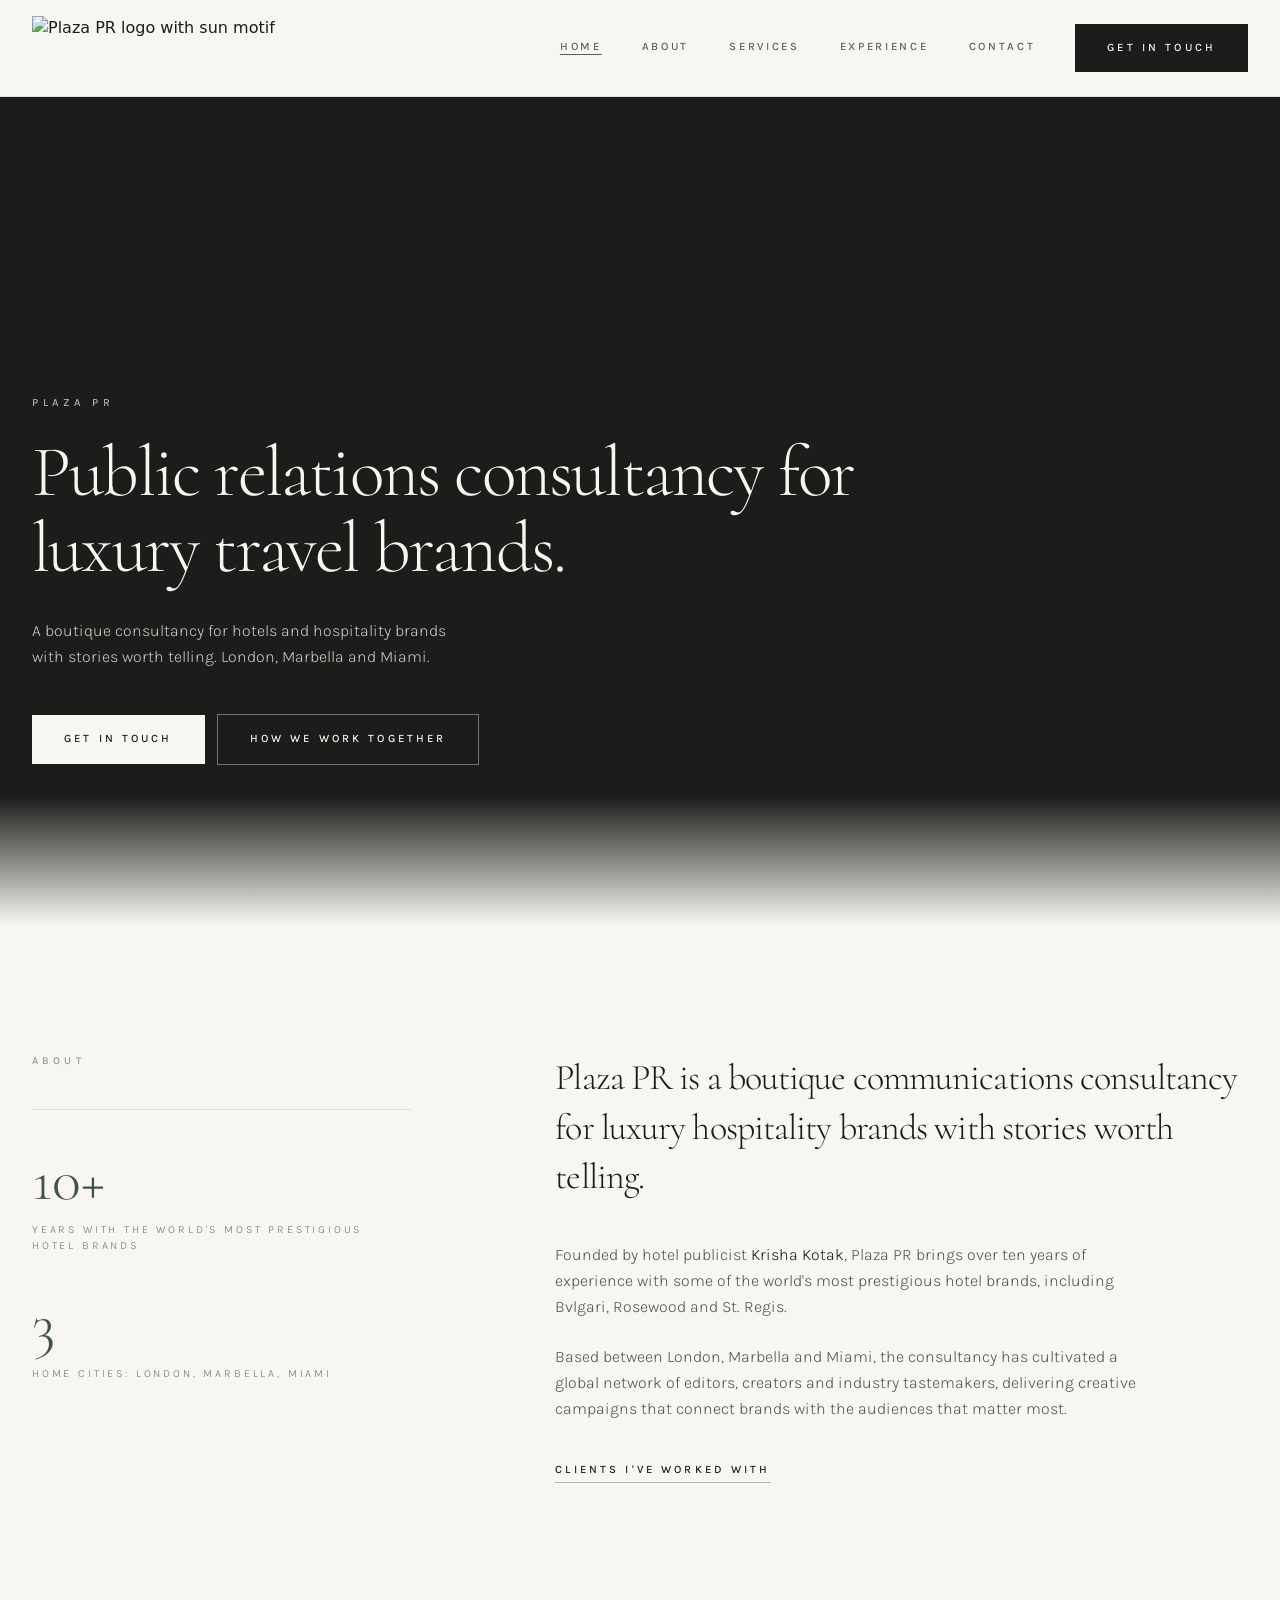
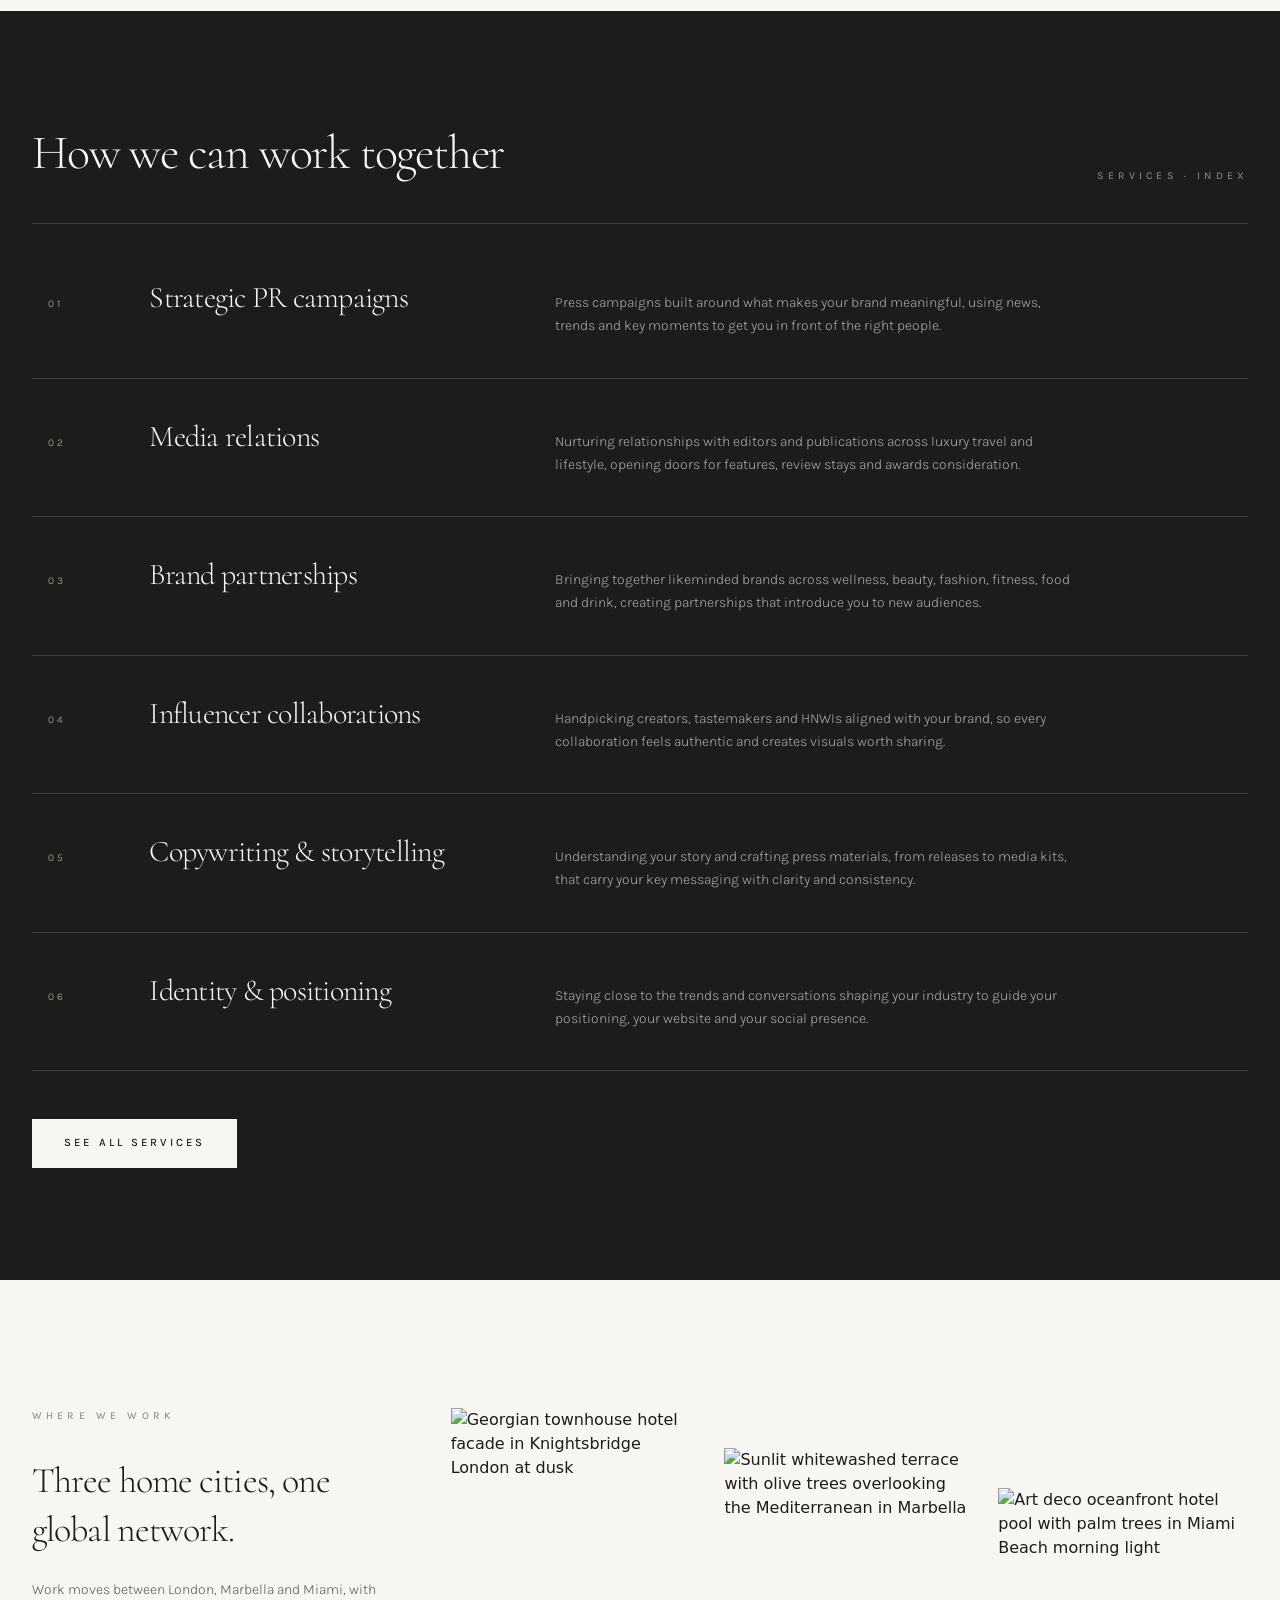
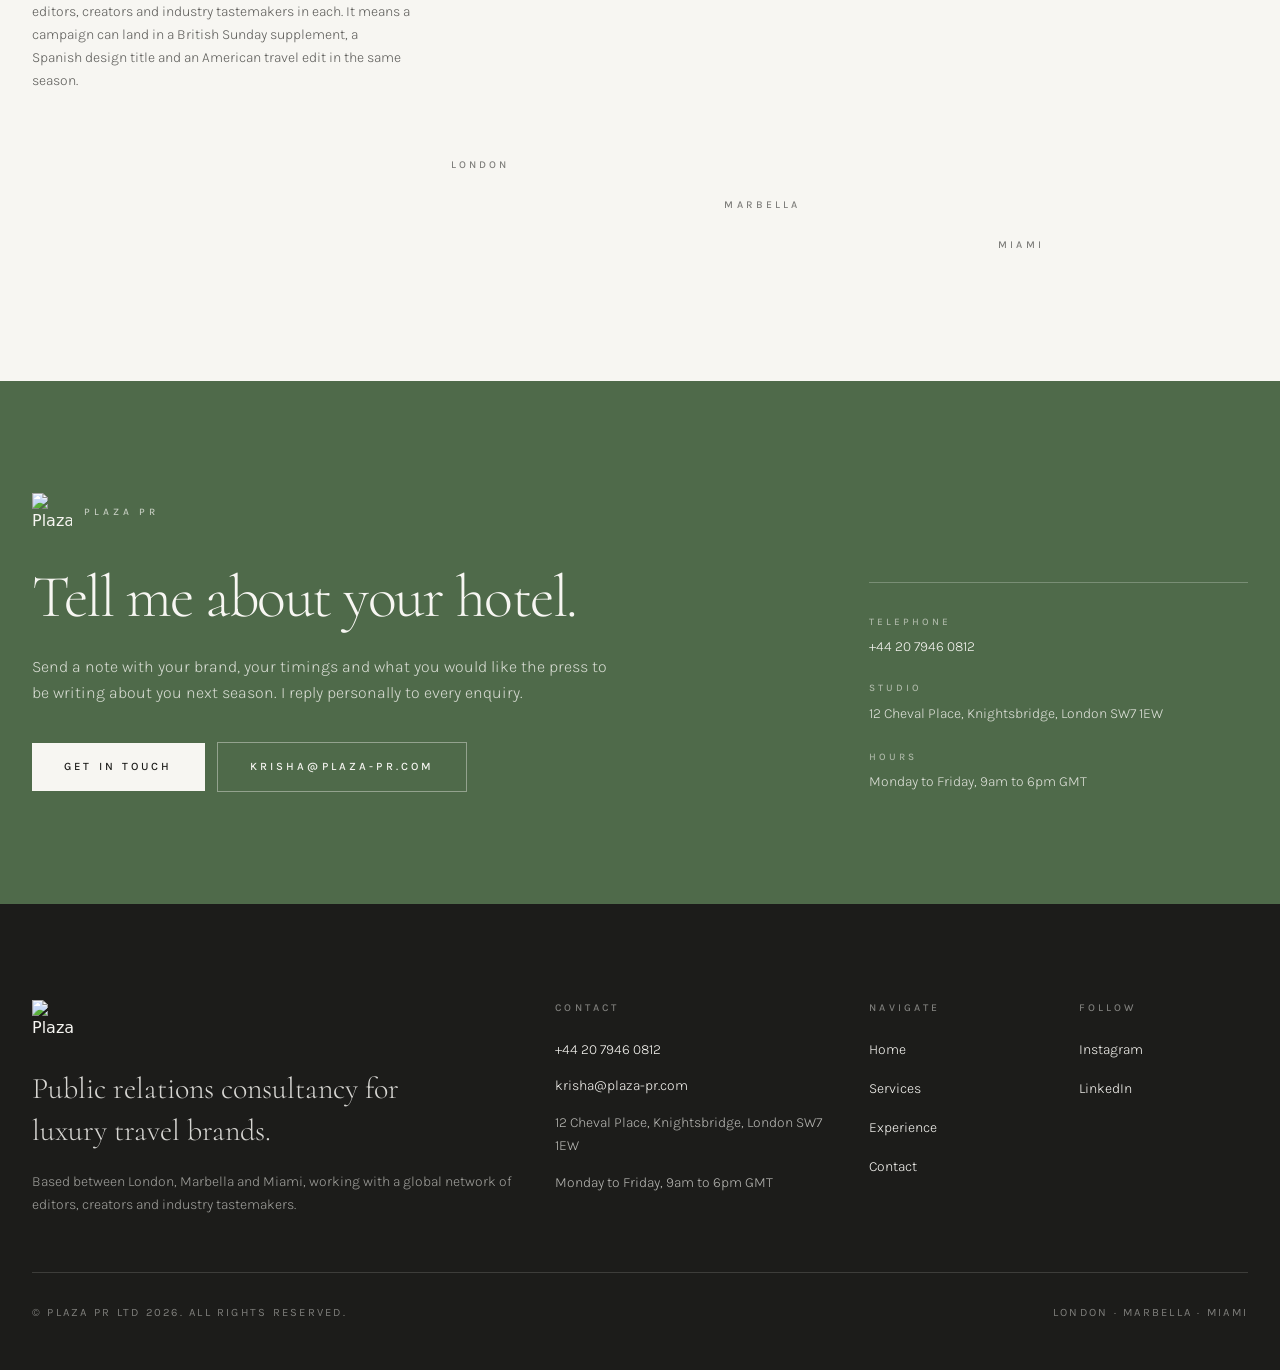
==== index.html @ 265877a6 "Site-wide edit via the Tibly widget" ====
<!DOCTYPE html><html lang="en"><head>
<meta charset="utf-8"/>
<meta name="viewport" content="width=device-width, initial-scale=1"/>
<title>Plaza PR | Public Relations Consultancy for Luxury Travel Brands</title>
<meta name="description" content="Plaza PR is a boutique communications consultancy for luxury hospitality brands with stories worth telling. Founded by hotel publicist Krisha Kotak. London, Marbella and Miami."/>
<link rel="canonical" href="https://plaza-pr-d8d5.sites.tibly.ai/"/>
<meta property="og:type" content="website"/>
<meta property="og:url" content="https://plaza-pr-d8d5.sites.tibly.ai/"/>
<meta property="og:site_name" content="Plaza PR"/>
<meta property="og:title" content="Plaza PR | Public Relations Consultancy for Luxury Travel Brands"/>
<meta property="og:description" content="Plaza PR is a boutique communications consultancy for luxury hospitality brands with stories worth telling. Founded by hotel publicist Krisha Kotak. London, Marbella and Miami."/>
<meta name="twitter:card" content="summary_large_image"/>
<script type="application/ld+json" data-tibly-business="">{"@context":"https://schema.org","@type":"ProfessionalService","email":"krisha@plaza-pr.com","image":"https://br-winter-boat-ajcnusyq.storage.c-3.us-east-2.aws.neon.tech/tibly-site-media/sites/aaf93a59-c370-4fb4-8441-7b70f252e25b/76ae1a595f2ac1ad0701692e83fbeed0.jpg","name":"Plaza PR","url":"https://plaza-pr-d8d5.sites.tibly.ai/"}</script>
<link rel="preconnect" href="https://fonts.googleapis.com"/>
<link rel="preconnect" href="https://fonts.gstatic.com" crossorigin=""/>
<link href="https://fonts.googleapis.com/css2?family=Cormorant:ital,wght@0,300;0,400;0,500;0,600;1,300;1,400&amp;family=Karla:wght@300;400;500;600&amp;display=swap" rel="stylesheet"/>
<style>details[open] > *:not(summary){animation:tibly-acc .35s ease}@keyframes tibly-acc{from{opacity:0;transform:translateY(-4px)}}</style>
<style>@media (prefers-reduced-motion:no-preference){.tibly-fx{opacity:0;transform:translateY(24px);transition:opacity .7s ease,transform .7s ease}.tibly-fx.tibly-fx-in{opacity:1;transform:none}}</style>
<script>addEventListener('DOMContentLoaded',function(){if(!('IntersectionObserver' in window))return;var io=new IntersectionObserver(function(es){es.forEach(function(en){if(en.isIntersecting){en.target.classList.add('tibly-fx-in');io.unobserve(en.target)}})},{rootMargin:'0px 0px -8% 0px'});document.querySelectorAll('section[data-block] > *').forEach(function(el){if(el.getBoundingClientRect().top>innerHeight){el.classList.add('tibly-fx');io.observe(el)}})});</script>

<link rel="icon" href="https://br-winter-boat-ajcnusyq.storage.c-3.us-east-2.aws.neon.tech/tibly-site-media/sites/aaf93a59-c370-4fb4-8441-7b70f252e25b/9d962dd4433d9e4f5c178da511592b84.png"/>
<style>.tibly-ba{position:relative;overflow:hidden;--ba:50%;cursor:ew-resize;touch-action:pan-y;user-select:none;-webkit-user-select:none}.tibly-ba>img{display:block;width:100%;height:100%;object-fit:cover}.tibly-ba .tibly-ba-before{position:absolute;inset:0;clip-path:inset(0 calc(100% - var(--ba)) 0 0)}.tibly-ba .tibly-ba-before img{display:block;width:100%;height:100%;object-fit:cover}.tibly-ba::after{content:'';position:absolute;top:0;bottom:0;left:var(--ba);width:2px;margin-left:-1px;background:#fff;box-shadow:0 0 6px rgba(0,0,0,.55);pointer-events:none;z-index:1}.tibly-ba::before{content:'';position:absolute;top:50%;left:var(--ba);width:44px;height:44px;transform:translate(-50%,-50%);border-radius:9999px;background:rgba(0,0,0,.75) url("data:image/svg+xml,%3Csvg%20xmlns='http://www.w3.org/2000/svg'%20viewBox='0%200%2024%2024'%20fill='%23fff'%3E%3Cpath%20d='M9%206l-6%206%206%206zM15%206l6%206-6%206z'/%3E%3C/svg%3E") center/22px 22px no-repeat;border:2px solid #fff;box-shadow:0 2px 8px rgba(0,0,0,.4);pointer-events:none;z-index:1}.tibly-ba input[type=range]{position:absolute;inset:0;width:100%;height:100%;margin:0;opacity:0;pointer-events:none;-webkit-appearance:none;appearance:none;z-index:2}[data-lightbox]{cursor:zoom-in}.tibly-lb{position:fixed;inset:0;z-index:9999;background:rgba(0,0,0,.92);display:flex;align-items:center;justify-content:center;cursor:zoom-out;padding:24px}.tibly-lb img{max-width:100%;max-height:100%;object-fit:contain}</style>
<script>document.addEventListener('input',function(e){var t=e.target;if(!t||t.type!=='range')return;var c=t.closest&&t.closest('.tibly-ba');if(c)c.style.setProperty('--ba',t.value+'%')});document.addEventListener('pointerdown',function(e){var c=e.target.closest&&e.target.closest('.tibly-ba');if(!c||e.button>0)return;e.preventDefault();var inp=c.querySelector('input[type=range]');var set=function(x){var r=c.getBoundingClientRect();if(!r.width)return;var p=Math.max(0,Math.min(100,(x-r.left)*100/r.width));c.style.setProperty('--ba',p+'%');if(inp)inp.value=Math.round(p)};set(e.clientX);var mv=function(ev){set(ev.clientX)};var up=function(){document.removeEventListener('pointermove',mv);document.removeEventListener('pointerup',up);document.removeEventListener('pointercancel',up)};document.addEventListener('pointermove',mv);document.addEventListener('pointerup',up);document.addEventListener('pointercancel',up)});document.addEventListener('click',function(e){var im=e.target.closest&&e.target.closest('[data-lightbox]');if(!im||!(im.currentSrc||im.src))return;e.preventDefault();var o=document.createElement('div');o.className='tibly-lb';var big=document.createElement('img');big.src=im.currentSrc||im.src;big.alt=im.alt||'';o.appendChild(big);o.addEventListener('click',function(){o.remove()});document.addEventListener('keydown',function esc(ev){if(ev.key==='Escape'){o.remove();document.removeEventListener('keydown',esc)}});document.body.appendChild(o)});document.addEventListener('click',function(e){var x=e.target.closest&&e.target.closest('[data-announce-close]');if(!x)return;var b=x.closest('[data-announce]');if(b){b.style.display='none';try{sessionStorage.setItem('tibly-announce','1')}catch(_){}}});addEventListener('DOMContentLoaded',function(){try{if(sessionStorage.getItem('tibly-announce')==='1'){var b=document.querySelector('[data-announce]');if(b)b.style.display='none'}}catch(_){}if('IntersectionObserver' in window&&!matchMedia('(prefers-reduced-motion:reduce)').matches){var els=document.querySelectorAll('[data-count]');if(els.length){var io=new IntersectionObserver(function(es){es.forEach(function(en){if(!en.isIntersecting)return;io.unobserve(en.target);var el=en.target,s=el.textContent||'',m=s.match(/[\d,]*\d(?:\.\d+)?/);if(!m)return;var raw=m[0],num=parseFloat(raw.replace(/,/g,''));if(!isFinite(num))return;var pre=s.slice(0,m.index),post=s.slice(m.index+raw.length),grp=raw.indexOf(',')>=0,dec=(raw.split('.')[1]||'').length,t0=performance.now();requestAnimationFrame(function tick(now){var p=Math.min((now-t0)/1400,1);p=1-Math.pow(1-p,3);var v=(num*p).toFixed(dec);if(grp)v=Number(v).toLocaleString('en-US',{minimumFractionDigits:dec});el.textContent=pre+v+post;if(p<1)requestAnimationFrame(tick)})})},{rootMargin:'0px 0px -10% 0px'});els.forEach(function(el){io.observe(el)})}}var badge=document.querySelector('[data-tibly-open]');if(badge){var src=document.querySelector('[data-tibly-field="hours"]');var txt=(src&&src.textContent||'').toLowerCase();var days=['sun','mon','tue','wed','thu','fri','sat'];var toMin=function(h,mm,ap){h=+h;mm=+(mm||0);if(ap==='pm'&&h!==12)h+=12;if(ap==='am'&&h===12)h=0;return h*60+mm};var spans=[];var re=/(sun|mon|tue|wed|thu|fri|sat|daily|every ?day)[a-z]*\s*(?:[-\u2013\u2014]\s*(sun|mon|tue|wed|thu|fri|sat)[a-z]*)?\s*:?\s*(\d{1,2})(?::(\d{2}))?\s*(am|pm)?\s*[-\u2013\u2014]\s*(\d{1,2})(?::(\d{2}))?\s*(am|pm)?/g,mm;while((mm=re.exec(txt))){var d1=mm[1].slice(0,3),d2=mm[2],ap1=mm[5]||(mm[8]==='pm'&&+mm[3]<=+mm[6]?'am':mm[8]),o=toMin(mm[3],mm[4],ap1),c=toMin(mm[6],mm[7],mm[8]);var from=d1==='dai'||d1==='eve'?0:days.indexOf(d1),to=d2?days.indexOf(d2.slice(0,3)):(d1==='dai'||d1==='eve'?6:from);if(from<0)continue;for(var d=from;;d=(d+1)%7){spans.push([d,o,c]);if(d===to)break}}if(spans.length){var now=new Date(),cur=now.getDay(),min=now.getHours()*60+now.getMinutes();var open=spans.some(function(s){return s[0]===cur&&min>=s[1]&&min<s[2]});badge.textContent=open?(badge.getAttribute('data-open-text')||'Open now'):(badge.getAttribute('data-closed-text')||'Closed now');badge.setAttribute('data-state',open?'open':'closed');badge.hidden=false}}});</script>
<style>header a[aria-current="page"]:not(:has(img,svg)){text-decoration:underline;text-underline-offset:4px;text-decoration-thickness:1px}</style>
<style>#nav-open~[class*="peer-checked:"][class*="fixed"]{min-height:100vh;min-height:100dvh}@media (prefers-reduced-motion:no-preference){label[for="nav-open"] span{transition:transform .3s ease,opacity .2s ease}header:has(#nav-open:checked) label[for="nav-open"]:not([aria-label="Close" i]) span:not(:has(span)):nth-of-type(1){transform:translateY(8px) rotate(45deg)}header:has(#nav-open:checked) label[for="nav-open"]:not([aria-label="Close" i]) span:not(:has(span)):nth-of-type(2){opacity:0}header:has(#nav-open:checked) label[for="nav-open"]:not([aria-label="Close" i]) span:not(:has(span)):nth-of-type(3){transform:translateY(-8px) rotate(-45deg)}#nav-open:checked~[class*="peer-checked:"]{animation:tibly-nav-in .25s ease}#nav-open:checked~[class*="peer-checked:"] label[for="nav-open"]{display:inline-block;animation:tibly-x-in .35s ease}@keyframes tibly-nav-in{from{opacity:0;transform:translateY(10px)}}@keyframes tibly-x-in{from{opacity:0;transform:rotate(-90deg) scale(.6)}}}</style>
<link rel="stylesheet" href="/styles.css?v=3af860e8"/>
</head>
<body>
<!-- block:header -->
<header class="sticky top-0 z-40 border-b border-ink/10 bg-surface text-ink">
  <div class="mx-auto w-full max-w-7xl px-5 sm:px-8">
    <input type="checkbox" id="nav-open" class="peer sr-only"/>

    <div class="flex items-center justify-between gap-4 py-3 md:py-4">
      <a aria-current="page" class="group flex items-center gap-3" href="/">
        <img data-tibly-logo="" src="https://br-winter-boat-ajcnusyq.storage.c-3.us-east-2.aws.neon.tech/tibly-site-media/sites/aaf93a59-c370-4fb4-8441-7b70f252e25b/dacf057e1caa829329518128a3bb3bd3.webp" alt="Plaza PR logo with sun motif" class="h-14 w-auto shrink-0 object-contain md:h-16" style="max-width:100%" data-tibly-styled="234ab94f-6515-4edd-9d22-d49024b2e330"/>
      </a>

      <nav class="hidden items-center gap-10 md:flex">
        <a aria-current="page" class="border-b border-transparent font-body text-[0.7rem] font-medium uppercase tracking-[0.24em] text-ink/70 transition-colors duration-300 hover:border-ink hover:text-ink" href="/">Home</a>
        <a class="border-b border-transparent font-body text-[0.7rem] font-medium uppercase tracking-[0.24em] text-ink/70 transition-colors duration-300 hover:border-ink hover:text-ink" href="/about">About</a>
        <a class="border-b border-transparent font-body text-[0.7rem] font-medium uppercase tracking-[0.24em] text-ink/70 transition-colors duration-300 hover:border-ink hover:text-ink" href="/services">Services</a>
        <a class="border-b border-transparent font-body text-[0.7rem] font-medium uppercase tracking-[0.24em] text-ink/70 transition-colors duration-300 hover:border-ink hover:text-ink" href="/experience">Experience</a>
        <a class="border-b border-transparent font-body text-[0.7rem] font-medium uppercase tracking-[0.24em] text-ink/70 transition-colors duration-300 hover:border-ink hover:text-ink" href="/contact">Contact</a>
        
      <a class="btn" href="/contact">Get in touch</a>
      </nav>

      <label for="nav-open" class="md:hidden cursor-pointer p-2 -mr-2" aria-label="Menu">
        <span class="block h-px w-7 bg-ink"></span>
        <span class="mt-2 block h-px w-7 bg-ink"></span>
        <span class="mt-2 block h-px w-7 bg-ink"></span>
      </label>
    </div>

    <div class="hidden peer-checked:flex md:hidden fixed inset-0 z-50 flex-col bg-surface text-ink">
      <div class="flex items-center justify-between px-5 py-4">
        <a aria-current="page" class="flex items-center gap-3" href="/">
          <img src="https://br-winter-boat-ajcnusyq.storage.c-3.us-east-2.aws.neon.tech/tibly-site-media/sites/aaf93a59-c370-4fb4-8441-7b70f252e25b/dacf057e1caa829329518128a3bb3bd3.webp" alt="Plaza PR logo with sun motif" class="h-10 w-auto object-contain"/>
        </a>
        <label for="nav-open" aria-label="Close" class="cursor-pointer p-2 -mr-2">
          <svg viewBox="0 0 24 24" class="h-6 w-6" fill="none" stroke="currentColor" stroke-width="1"><path d="M5 5l14 14M19 5L5 19"></path></svg>
        </label>
      </div>

      <nav class="flex flex-1 flex-col justify-center gap-7 px-5">
        <a aria-current="page" class="font-display text-4xl font-light tracking-tight" href="/">Home</a>
        <a class="font-display text-4xl font-light tracking-tight" href="/about">About</a>
        <a class="font-display text-4xl font-light tracking-tight" href="/services">Services</a>
        <a class="font-display text-4xl font-light tracking-tight" href="/experience">Experience</a>
        <a class="font-display text-4xl font-light tracking-tight" href="/contact">Contact</a>
      </nav>

      <div class="border-t border-ink/10 px-5 py-6">
        <a class="btn w-full" href="/contact">Get in touch</a>
      </div>
    </div>
  </div>
</header>
<!-- /block:header -->
<!-- block:type-hero -->
<section class="relative isolate flex h-[86svh] min-h-[560px] w-full flex-col overflow-hidden bg-ink text-surface md:h-[92vh] md:max-h-[900px]" data-block="type-hero">
  <video src="https://videos.pexels.com/video-files/8045176/8045176-hd_1920_1080_25fps.mp4" poster="https://images.pexels.com/videos/8045176/pexels-photo-8045176.jpeg?auto=compress&amp;cs=tinysrgb&amp;fit=crop&amp;h=630&amp;w=1200" autoplay="" muted="" loop="" playsinline="" data-video-query="slow pan across a sunlit luxury hotel terrace overlooking the sea and a marble corridor" class="absolute inset-0 w-full h-full object-cover"></video>

  <div class="absolute inset-0 bg-gradient-to-t from-ink/95 via-ink/55 to-ink/20"></div>
  <div class="absolute inset-0 bg-gradient-to-r from-ink/70 via-ink/20 to-transparent"></div>
  <div class="pointer-events-none absolute inset-x-0 bottom-0 h-24 bg-gradient-to-b from-transparent to-surface md:h-32"></div>

  <div class="relative mx-auto flex w-full max-w-7xl flex-1 flex-col justify-end px-5 pb-28 pt-24 sm:px-8 md:pb-40">
    <p class="font-body text-[0.6rem] font-medium uppercase tracking-[0.42em] text-surface/70 md:text-[0.68rem]">
      <span data-tibly-field="business-name">Plaza PR</span>
    </p>
    <h1 class="mt-6 max-w-4xl font-display text-4xl font-light leading-[1.05] tracking-tight text-surface sm:text-5xl md:text-7xl">
      Public relations consultancy for luxury travel brands.
    </h1>
    <p class="mt-6 max-w-md font-body text-sm font-light leading-relaxed text-surface/80 md:mt-8 md:text-base">
      A boutique consultancy for hotels and hospitality brands with stories worth telling. London, Marbella and Miami.
    </p>
    <div class="mt-9 flex flex-col gap-3 sm:flex-row sm:items-center md:mt-11">
      <a class="btn bg-surface text-ink hover:bg-brand-300 hover:text-ink" href="/contact">Get in touch</a>
      <a class="btn-secondary border-surface/40 text-surface hover:border-surface hover:bg-surface hover:text-ink" href="/services">How we work together</a>
    </div>
  </div>
</section>
<!-- /block:type-hero -->
<!-- block:statement -->
<section class="bg-surface px-5 py-20 text-ink sm:px-8 md:py-32" data-block="statement">
  <div class="mx-auto w-full max-w-7xl">
    <div class="grid grid-cols-1 gap-14 md:grid-cols-12 md:gap-10">
      <div class="md:col-span-4">
        <h2 class="font-body text-[0.65rem] font-medium uppercase tracking-[0.4em] text-ink/45">About</h2>
        <dl class="mt-10 space-y-10 border-t border-ink/10 pt-10">
          <div>
            <dd class="font-display text-5xl font-light leading-none text-brand-700 md:text-6xl"><span data-count="">10+</span></dd>
            <dt class="mt-3 font-body text-[0.68rem] font-light uppercase tracking-[0.26em] text-ink/60">Years with the world&#39;s most prestigious hotel brands</dt>
          </div>
          <div>
            <dd class="font-display text-5xl font-light leading-none text-brand-700 md:text-6xl"><span data-count="">3</span></dd>
            <dt class="mt-3 font-body text-[0.68rem] font-light uppercase tracking-[0.26em] text-ink/60">Home cities: London, Marbella, Miami</dt>
          </div>
        </dl>
      </div>

      <div class="md:col-span-7 md:col-start-6">
        <p class="font-display text-2xl font-light leading-snug tracking-tight text-ink sm:text-3xl md:text-4xl">
          Plaza PR is a boutique communications consultancy for luxury hospitality brands with stories worth telling.
        </p>
        <div class="mt-8 max-w-prose space-y-6 font-body text-sm font-light leading-relaxed text-ink/75 md:mt-10 md:text-base">
          <p>
            Founded by hotel publicist <span class="text-ink">Krisha Kotak</span>, <span data-tibly-field="business-name">Plaza PR</span> brings over ten years of experience with some of the world&#39;s most prestigious hotel brands, including Bvlgari, Rosewood and St. Regis.
          </p>
          <p>
            Based between London, Marbella and Miami, the consultancy has cultivated a global network of editors, creators and industry tastemakers, delivering creative campaigns that connect brands with the audiences that matter most.
          </p>
        </div>
        <a class="mt-10 inline-block border-b border-ink/30 pb-1 font-body text-[0.7rem] font-medium uppercase tracking-[0.28em] text-ink transition-colors duration-300 hover:border-brand-700 hover:text-brand-700" href="/experience">
          Clients I&#39;ve worked with
        </a>
      </div>
    </div>
  </div>
</section>
<!-- /block:statement -->
<!-- block:index-list -->
<section class="bg-ink px-5 py-20 text-surface sm:px-8 md:py-28" data-block="index-list">
  <div class="mx-auto w-full max-w-7xl">
    <div class="flex flex-col gap-6 border-b border-surface/15 pb-10 md:flex-row md:items-end md:justify-between">
      <h2 class="max-w-2xl font-display text-3xl font-light leading-tight tracking-tight text-surface md:text-5xl">
        How we can work together
      </h2>
      <p class="font-body text-[0.65rem] font-medium uppercase tracking-[0.4em] text-surface/45">Services · Index</p>
    </div>

    <ol class="mt-4">
      <li class="group border-b border-surface/15">
        <a class="grid grid-cols-1 gap-3 py-8 transition-colors duration-300 hover:bg-surface/5 md:grid-cols-12 md:items-baseline md:gap-8 md:py-10 md:px-4" href="/services">
          <span class="font-body text-[0.65rem] font-light uppercase tracking-[0.32em] text-brand-300 md:col-span-1">01</span>
          <h3 class="font-display text-2xl font-light tracking-tight text-surface transition-colors duration-300 group-hover:text-brand-300 md:col-span-4 md:text-3xl">Strategic PR campaigns</h3>
          <p class="max-w-prose font-body text-sm font-light leading-relaxed text-surface/65 md:col-span-7">Press campaigns built around what makes your brand meaningful, using news, trends and key moments to get you in front of the right people.</p>
        </a>
      </li>
      <li class="group border-b border-surface/15">
        <a class="grid grid-cols-1 gap-3 py-8 transition-colors duration-300 hover:bg-surface/5 md:grid-cols-12 md:items-baseline md:gap-8 md:py-10 md:px-4" href="/services">
          <span class="font-body text-[0.65rem] font-light uppercase tracking-[0.32em] text-brand-300 md:col-span-1">02</span>
          <h3 class="font-display text-2xl font-light tracking-tight text-surface transition-colors duration-300 group-hover:text-brand-300 md:col-span-4 md:text-3xl">Media relations</h3>
          <p class="max-w-prose font-body text-sm font-light leading-relaxed text-surface/65 md:col-span-7">Nurturing relationships with editors and publications across luxury travel and lifestyle, opening doors for features, review stays and awards consideration.</p>
        </a>
      </li>
      <li class="group border-b border-surface/15">
        <a class="grid grid-cols-1 gap-3 py-8 transition-colors duration-300 hover:bg-surface/5 md:grid-cols-12 md:items-baseline md:gap-8 md:py-10 md:px-4" href="/services">
          <span class="font-body text-[0.65rem] font-light uppercase tracking-[0.32em] text-brand-300 md:col-span-1">03</span>
          <h3 class="font-display text-2xl font-light tracking-tight text-surface transition-colors duration-300 group-hover:text-brand-300 md:col-span-4 md:text-3xl">Brand partnerships</h3>
          <p class="max-w-prose font-body text-sm font-light leading-relaxed text-surface/65 md:col-span-7">Bringing together likeminded brands across wellness, beauty, fashion, fitness, food and drink, creating partnerships that introduce you to new audiences.</p>
        </a>
      </li>
      <li class="group border-b border-surface/15">
        <a class="grid grid-cols-1 gap-3 py-8 transition-colors duration-300 hover:bg-surface/5 md:grid-cols-12 md:items-baseline md:gap-8 md:py-10 md:px-4" href="/services">
          <span class="font-body text-[0.65rem] font-light uppercase tracking-[0.32em] text-brand-300 md:col-span-1">04</span>
          <h3 class="font-display text-2xl font-light tracking-tight text-surface transition-colors duration-300 group-hover:text-brand-300 md:col-span-4 md:text-3xl">Influencer collaborations</h3>
          <p class="max-w-prose font-body text-sm font-light leading-relaxed text-surface/65 md:col-span-7">Handpicking creators, tastemakers and HNWIs aligned with your brand, so every collaboration feels authentic and creates visuals worth sharing.</p>
        </a>
      </li>
      <li class="group border-b border-surface/15">
        <a class="grid grid-cols-1 gap-3 py-8 transition-colors duration-300 hover:bg-surface/5 md:grid-cols-12 md:items-baseline md:gap-8 md:py-10 md:px-4" href="/services">
          <span class="font-body text-[0.65rem] font-light uppercase tracking-[0.32em] text-brand-300 md:col-span-1">05</span>
          <h3 class="font-display text-2xl font-light tracking-tight text-surface transition-colors duration-300 group-hover:text-brand-300 md:col-span-4 md:text-3xl">Copywriting &amp; storytelling</h3>
          <p class="max-w-prose font-body text-sm font-light leading-relaxed text-surface/65 md:col-span-7">Understanding your story and crafting press materials, from releases to media kits, that carry your key messaging with clarity and consistency.</p>
        </a>
      </li>
      <li class="group border-b border-surface/15">
        <a class="grid grid-cols-1 gap-3 py-8 transition-colors duration-300 hover:bg-surface/5 md:grid-cols-12 md:items-baseline md:gap-8 md:py-10 md:px-4" href="/services">
          <span class="font-body text-[0.65rem] font-light uppercase tracking-[0.32em] text-brand-300 md:col-span-1">06</span>
          <h3 class="font-display text-2xl font-light tracking-tight text-surface transition-colors duration-300 group-hover:text-brand-300 md:col-span-4 md:text-3xl">Identity &amp; positioning</h3>
          <p class="max-w-prose font-body text-sm font-light leading-relaxed text-surface/65 md:col-span-7">Staying close to the trends and conversations shaping your industry to guide your positioning, your website and your social presence.</p>
        </a>
      </li>
    </ol>

    <div class="mt-12">
      <a class="btn bg-surface text-ink hover:bg-brand-300 hover:text-ink" href="/services">See all services</a>
    </div>
  </div>
</section>
<!-- /block:index-list -->
<!-- block:minimal-grid -->
<section class="bg-surface px-5 py-20 text-ink sm:px-8 md:py-32" data-block="minimal-grid">
  <div class="mx-auto w-full max-w-7xl">
    <div class="grid grid-cols-1 gap-10 md:grid-cols-12">
      <div class="md:col-span-4">
        <h2 class="font-body text-[0.65rem] font-medium uppercase tracking-[0.4em] text-ink/45">Where we work</h2>
        <p class="mt-8 font-display text-3xl font-light leading-snug tracking-tight md:text-4xl">
          Three home cities, one global network.
        </p>
        <p class="mt-6 max-w-prose font-body text-sm font-light leading-relaxed text-ink/70">
          Work moves between London, Marbella and Miami, with editors, creators and industry tastemakers in each. It means a campaign can land in a British Sunday supplement, a Spanish design title and an American travel edit in the same season.
        </p>
      </div>

      <div class="md:col-span-8">
        <div class="grid grid-cols-1 gap-5 sm:grid-cols-3 md:gap-6">
          <figure class="group">
            <div class="overflow-hidden">
              <img loading="lazy" data-lightbox="" src="https://images.pexels.com/photos/7826166/pexels-photo-7826166.jpeg?auto=compress&amp;cs=tinysrgb&amp;h=650&amp;w=940" alt="Georgian townhouse hotel facade in Knightsbridge London at dusk" class="aspect-[3/4] w-full object-cover transition-transform duration-500 group-hover:scale-105"/>
            </div>
            <figcaption class="mt-4 font-body text-[0.65rem] font-medium uppercase tracking-[0.3em] text-ink/55">London</figcaption>
          </figure>
          <figure class="group sm:mt-10">
            <div class="overflow-hidden">
              <img loading="lazy" data-lightbox="" src="https://images.pexels.com/photos/30936672/pexels-photo-30936672.jpeg?auto=compress&amp;cs=tinysrgb&amp;h=650&amp;w=940" alt="Sunlit whitewashed terrace with olive trees overlooking the Mediterranean in Marbella" class="aspect-[3/4] w-full object-cover transition-transform duration-500 group-hover:scale-105"/>
            </div>
            <figcaption class="mt-4 font-body text-[0.65rem] font-medium uppercase tracking-[0.3em] text-ink/55">Marbella</figcaption>
          </figure>
          <figure class="group sm:mt-20">
            <div class="overflow-hidden">
              <img loading="lazy" data-lightbox="" src="https://images.pexels.com/photos/37680039/pexels-photo-37680039.jpeg?auto=compress&amp;cs=tinysrgb&amp;h=650&amp;w=940" alt="Art deco oceanfront hotel pool with palm trees in Miami Beach morning light" class="aspect-[3/4] w-full object-cover transition-transform duration-500 group-hover:scale-105"/>
            </div>
            <figcaption class="mt-4 font-body text-[0.65rem] font-medium uppercase tracking-[0.3em] text-ink/55">Miami</figcaption>
          </figure>
        </div>
      </div>
    </div>
  </div>
</section>
<!-- /block:minimal-grid -->
<!-- block:contact-cta -->
<section class="bg-brand-600 px-5 py-20 text-surface sm:px-8 md:py-28" data-block="contact-cta">
  <div class="mx-auto w-full max-w-7xl">
    <div class="grid grid-cols-1 gap-12 md:grid-cols-12 md:items-end md:gap-10">
      <div class="md:col-span-7">
        <div class="flex items-center gap-3">
          <img src="https://br-winter-boat-ajcnusyq.storage.c-3.us-east-2.aws.neon.tech/tibly-site-media/sites/aaf93a59-c370-4fb4-8441-7b70f252e25b/76ae1a595f2ac1ad0701692e83fbeed0.jpg" alt="Plaza PR" class="h-9 w-9 object-cover md:h-10 md:w-10"/>
          <span class="font-body text-[0.62rem] font-medium uppercase tracking-[0.4em] text-surface/70" data-tibly-field="business-name">Plaza PR</span>
        </div>
        <h2 class="mt-8 max-w-2xl font-display text-4xl font-light leading-[1.08] tracking-tight md:text-6xl">
          Tell me about your hotel.
        </h2>
        <p class="mt-6 max-w-prose font-body text-sm font-light leading-relaxed text-surface/80 md:text-base">
          Send a note with your brand, your timings and what you would like the press to be writing about you next season. I reply personally to every enquiry.
        </p>
        <div class="mt-9 flex flex-col gap-3 sm:flex-row sm:items-center">
          <a class="btn bg-surface text-ink hover:bg-brand-800 hover:text-surface" href="/contact">Get in touch</a>
          <a class="btn-secondary border-surface/40 text-surface hover:border-surface hover:bg-surface hover:text-ink" href="mailto:krisha@plaza-pr.com">
            <span data-tibly-field="email">krisha@plaza-pr.com</span>
          </a>
        </div>
      </div>

      <div class="md:col-span-4 md:col-start-9">
        <dl class="space-y-6 border-t border-surface/25 pt-8 font-body text-sm font-light">
          <div>
            <dt class="text-[0.62rem] font-medium uppercase tracking-[0.3em] text-surface/55">Telephone</dt>
            <dd class="mt-2">
              <a class="border-b border-transparent pb-0.5 transition-colors duration-300 hover:border-surface/70" href="tel:+442079460812">
                <span data-tibly-field="phone">+44 20 7946 0812</span>
              </a>
            </dd>
          </div>
          <div>
            <dt class="text-[0.62rem] font-medium uppercase tracking-[0.3em] text-surface/55">Studio</dt>
            <dd class="mt-2 leading-relaxed text-surface/85" data-tibly-field="address">12 Cheval Place, Knightsbridge, London SW7 1EW</dd>
          </div>
          <div>
            <dt class="text-[0.62rem] font-medium uppercase tracking-[0.3em] text-surface/55">Hours</dt>
            <dd class="mt-2 flex flex-wrap items-center gap-3 text-surface/85">
              <span data-tibly-field="hours">Monday to Friday, 9am to 6pm GMT</span>
              <span data-tibly-open="" hidden="" class="border border-surface/40 px-2 py-1 text-[0.58rem] font-medium uppercase tracking-[0.24em] text-surface/85 data-[state=open]:border-surface data-[state=open]:bg-surface data-[state=open]:text-ink"></span>
            </dd>
          </div>
        </dl>
      </div>
    </div>
  </div>
</section>
<!-- /block:contact-cta -->
<!-- block:footer -->
<footer class="bg-ink px-5 pt-16 pb-24 text-surface sm:px-8 md:pt-24 md:pb-12">
  <div class="mx-auto w-full max-w-7xl">
    <div class="grid grid-cols-1 gap-12 border-b border-surface/15 pb-14 md:grid-cols-12 md:gap-10">
      <div class="md:col-span-5">
        <div class="flex items-center gap-3">
          <img src="https://br-winter-boat-ajcnusyq.storage.c-3.us-east-2.aws.neon.tech/tibly-site-media/sites/aaf93a59-c370-4fb4-8441-7b70f252e25b/7b089388a3a662c0dc9be8d6db61c19e.png" alt="Plaza PR" class="h-11 w-11 rounded-none object-cover"/>
          
        </div>
        <p class="mt-6 max-w-sm font-display text-2xl font-light leading-snug text-surface/85 md:text-3xl">
          Public relations consultancy for luxury travel brands.
        </p>
        <p class="mt-5 max-w-prose font-body text-sm font-light leading-relaxed text-surface/60">
          Based between London, Marbella and Miami, working with a global network of editors, creators and industry tastemakers.
        </p>
      </div>

      <div class="md:col-span-3">
        <h3 class="font-body text-[0.65rem] font-medium uppercase tracking-[0.3em] text-surface/45">Contact</h3>
        <ul class="mt-6 space-y-4 font-body text-sm font-light">
          <li>
            <a class="transition-colors duration-300 hover:text-brand-300" href="tel:+442079460812">
              <span data-tibly-field="phone">+44 20 7946 0812</span>
            </a>
          </li>
          <li>
            <a class="transition-colors duration-300 hover:text-brand-300" href="mailto:krisha@plaza-pr.com">
              <span data-tibly-field="email">krisha@plaza-pr.com</span>
            </a>
          </li>
          <li>
            <span class="block leading-relaxed text-surface/70" data-tibly-field="address">12 Cheval Place, Knightsbridge, London SW7 1EW</span>
          </li>
          <li>
            <span class="block text-surface/70" data-tibly-field="hours">Monday to Friday, 9am to 6pm GMT</span>
          </li>
        </ul>
      </div>

      <div class="md:col-span-2">
        <h3 class="font-body text-[0.65rem] font-medium uppercase tracking-[0.3em] text-surface/45">Navigate</h3>
        <nav class="mt-6 flex flex-col gap-4 font-body text-sm font-light">
          <a class="w-fit border-b border-transparent pb-0.5 transition-colors duration-300 hover:border-surface/60" href="/">Home</a>
          <a class="w-fit border-b border-transparent pb-0.5 transition-colors duration-300 hover:border-surface/60" href="/services">Services</a>
          <a class="w-fit border-b border-transparent pb-0.5 transition-colors duration-300 hover:border-surface/60" href="/experience">Experience</a>
          <a class="w-fit border-b border-transparent pb-0.5 transition-colors duration-300 hover:border-surface/60" href="/contact">Contact</a>
        </nav>
      </div>

      <div class="md:col-span-2">
        <h3 class="font-body text-[0.65rem] font-medium uppercase tracking-[0.3em] text-surface/45">Follow</h3>
        <div class="mt-6 flex flex-col gap-4 font-body text-sm font-light" data-tibly-field="links">
          <a class="w-fit border-b border-transparent pb-0.5 transition-colors duration-300 hover:border-surface/60" href="https://instagram.com/">Instagram</a>
          <a class="w-fit border-b border-transparent pb-0.5 transition-colors duration-300 hover:border-surface/60" href="https://linkedin.com/">LinkedIn</a>
        </div>
      </div>
    </div>

    <div class="flex flex-col gap-3 pt-8 font-body text-[0.7rem] uppercase tracking-[0.2em] text-surface/45 md:flex-row md:items-center md:justify-between">
      <p>© Plaza PR Ltd 2026. All rights reserved.</p>
      <p>London · Marbella · Miami</p>
    </div>
  </div>

  <div class="md:hidden fixed bottom-0 inset-x-0 z-40 border-t border-brand-800 bg-brand-600">
    <a class="flex w-full items-center justify-center px-5 py-4 font-body text-[0.75rem] font-medium uppercase tracking-[0.28em] text-surface transition-colors duration-300 active:bg-brand-700" href="tel:+442079460812">
      Call <span class="ml-2" data-tibly-field="phone">+44 20 7946 0812</span>
    </a>
  </div>
</footer>
<!-- /block:footer -->
  <script async="" src="https://api.tibly.ai/widget/v1.js"></script>


</body></html>
---- styles.css ----
/*! tailwindcss v4.3.2 | MIT License | https://tailwindcss.com */
@layer properties{@supports (((-webkit-hyphens:none)) and (not (margin-trim:inline))) or ((-moz-orient:inline) and (not (color:rgb(from red r g b)))){*,:before,:after,::backdrop{--tw-space-y-reverse:0;--tw-divide-y-reverse:0;--tw-border-style:solid;--tw-gradient-position:initial;--tw-gradient-from:#0000;--tw-gradient-via:#0000;--tw-gradient-to:#0000;--tw-gradient-stops:initial;--tw-gradient-via-stops:initial;--tw-gradient-from-position:0%;--tw-gradient-via-position:50%;--tw-gradient-to-position:100%;--tw-leading:initial;--tw-font-weight:initial;--tw-tracking:initial;--tw-duration:initial;--tw-scale-x:1;--tw-scale-y:1;--tw-scale-z:1;--tw-outline-style:solid}}}@layer theme{:root,:host{--font-sans:ui-sans-serif, system-ui, sans-serif, "Apple Color Emoji", "Segoe UI Emoji", "Segoe UI Symbol", "Noto Color Emoji";--font-mono:ui-monospace, SFMono-Regular, Menlo, Monaco, Consolas, "Liberation Mono", "Courier New", monospace;--color-white:#fff;--spacing:.25rem;--container-xs:20rem;--container-sm:24rem;--container-md:28rem;--container-xl:36rem;--container-2xl:42rem;--container-4xl:56rem;--container-5xl:64rem;--container-7xl:80rem;--text-xs:.75rem;--text-xs--line-height:calc(1 / .75);--text-sm:.875rem;--text-sm--line-height:calc(1.25 / .875);--text-base:1rem;--text-base--line-height:calc(1.5 / 1);--text-lg:1.125rem;--text-lg--line-height:calc(1.75 / 1.125);--text-xl:1.25rem;--text-xl--line-height:calc(1.75 / 1.25);--text-2xl:1.5rem;--text-2xl--line-height:calc(2 / 1.5);--text-3xl:1.875rem;--text-3xl--line-height:calc(2.25 / 1.875);--text-4xl:2.25rem;--text-4xl--line-height:calc(2.5 / 2.25);--text-5xl:3rem;--text-5xl--line-height:1;--text-6xl:3.75rem;--text-6xl--line-height:1;--text-7xl:4.5rem;--text-7xl--line-height:1;--text-8xl:6rem;--text-8xl--line-height:1;--font-weight-light:300;--font-weight-medium:500;--tracking-tight:-.025em;--tracking-wide:.025em;--leading-tight:1.25;--leading-snug:1.375;--leading-relaxed:1.625;--radius-xs:0px;--radius-sm:0px;--radius-md:0px;--radius-lg:0px;--radius-xl:0px;--radius-2xl:0px;--radius-3xl:0px;--radius-4xl:0px;--aspect-video:16 / 9;--default-transition-duration:.15s;--default-transition-timing-function:cubic-bezier(.4, 0, .2, 1);--default-font-family:var(--font-sans);--default-mono-font-family:var(--font-mono);--radius-DEFAULT:0px;--color-brand-50:#f4f6f2;--color-brand-100:#e7ebe2;--color-brand-200:#cfd8c8;--color-brand-300:#b0bfa6;--color-brand-400:#8aa080;--color-brand-500:#6b8764;--color-brand-600:#4f6a4a;--color-brand-700:#3f553b;--color-brand-800:#2c3c29;--color-brand-900:#1e2a1c;--color-surface:#f7f6f2;--color-ink:#1c1c1a;--font-display:"Cormorant", ui-serif, Georgia, serif;--font-body:"Karla", ui-sans-serif, system-ui, sans-serif;--radius-none:0px;--animate-marquee:marquee 30s linear infinite;--animate-kenburns:kenburns 18s ease-in-out infinite alternate;--animate-float:float 6s ease-in-out infinite;--animate-pulse-soft:pulse-soft 4s ease-in-out infinite;--animate-spin-slow:spin-slow 24s linear infinite}}@layer base{*,:after,:before,::backdrop{box-sizing:border-box;border:0 solid;margin:0;padding:0}::file-selector-button{box-sizing:border-box;border:0 solid;margin:0;padding:0}html,:host{-webkit-text-size-adjust:100%;tab-size:4;line-height:1.5;font-family:var(--default-font-family,ui-sans-serif, system-ui, sans-serif, "Apple Color Emoji", "Segoe UI Emoji", "Segoe UI Symbol", "Noto Color Emoji");font-feature-settings:var(--default-font-feature-settings,normal);font-variation-settings:var(--default-font-variation-settings,normal);-webkit-tap-highlight-color:transparent}hr{height:0;color:inherit;border-top-width:1px}abbr:where([title]){-webkit-text-decoration:underline dotted;text-decoration:underline dotted}h1,h2,h3,h4,h5,h6{font-size:inherit;font-weight:inherit}a{color:inherit;-webkit-text-decoration:inherit;-webkit-text-decoration:inherit;-webkit-text-decoration:inherit;text-decoration:inherit}b,strong{font-weight:bolder}code,kbd,samp,pre{font-family:var(--default-mono-font-family,ui-monospace, SFMono-Regular, Menlo, Monaco, Consolas, "Liberation Mono", "Courier New", monospace);font-feature-settings:var(--default-mono-font-feature-settings,normal);font-variation-settings:var(--default-mono-font-variation-settings,normal);font-size:1em}small{font-size:80%}sub,sup{vertical-align:baseline;font-size:75%;line-height:0;position:relative}sub{bottom:-.25em}sup{top:-.5em}table{text-indent:0;border-color:inherit;border-collapse:collapse}:-moz-focusring{outline:auto}progress{vertical-align:baseline}summary{display:list-item}ol,ul,menu{list-style:none}img,svg,video,canvas,audio,iframe,embed,object{vertical-align:middle;display:block}img,video{max-width:100%;height:auto}button,input,select,optgroup,textarea{font:inherit;font-feature-settings:inherit;font-variation-settings:inherit;letter-spacing:inherit;color:inherit;opacity:1;background-color:#0000;border-radius:0}::file-selector-button{font:inherit;font-feature-settings:inherit;font-variation-settings:inherit;letter-spacing:inherit;color:inherit;opacity:1;background-color:#0000;border-radius:0}:where(select:is([multiple],[size])) optgroup{font-weight:bolder}:where(select:is([multiple],[size])) optgroup option{padding-inline-start:20px}::file-selector-button{margin-inline-end:4px}::placeholder{opacity:1}@supports (not ((-webkit-appearance:-apple-pay-button))) or (contain-intrinsic-size:1px){::placeholder{color:currentColor}@supports (color:color-mix(in lab, red, red)){::placeholder{color:color-mix(in oklab, currentcolor 50%, transparent)}}}textarea{resize:vertical}::-webkit-search-decoration{-webkit-appearance:none}::-webkit-date-and-time-value{min-height:1lh;text-align:inherit}::-webkit-datetime-edit{display:inline-flex}::-webkit-datetime-edit-fields-wrapper{padding:0}::-webkit-datetime-edit{padding-block:0}::-webkit-datetime-edit-year-field{padding-block:0}::-webkit-datetime-edit-month-field{padding-block:0}::-webkit-datetime-edit-day-field{padding-block:0}::-webkit-datetime-edit-hour-field{padding-block:0}::-webkit-datetime-edit-minute-field{padding-block:0}::-webkit-datetime-edit-second-field{padding-block:0}::-webkit-datetime-edit-millisecond-field{padding-block:0}::-webkit-datetime-edit-meridiem-field{padding-block:0}::-webkit-calendar-picker-indicator{line-height:1}:-moz-ui-invalid{box-shadow:none}button,input:where([type=button],[type=reset],[type=submit]){appearance:button}::file-selector-button{appearance:button}::-webkit-inner-spin-button{height:auto}::-webkit-outer-spin-button{height:auto}[hidden]:where(:not([hidden=until-found])){display:none!important}}@layer components{.btn{justify-content:center;align-items:center;gap:calc(var(--spacing) * 2);border-radius:var(--radius-none);background-color:var(--color-ink);padding-inline:calc(var(--spacing) * 8);padding-block:calc(var(--spacing) * 4);font-family:var(--font-body);--tw-font-weight:var(--font-weight-medium);font-size:.7rem;font-weight:var(--font-weight-medium);--tw-tracking:.28em;letter-spacing:.28em;color:var(--color-surface);text-transform:uppercase;transition-property:color,background-color,border-color,outline-color,text-decoration-color,fill,stroke,--tw-gradient-from,--tw-gradient-via,--tw-gradient-to;transition-timing-function:var(--tw-ease,var(--default-transition-timing-function));transition-duration:var(--tw-duration,var(--default-transition-duration));--tw-duration:.3s;transition-duration:.3s;display:inline-flex}@media (hover:hover){.btn:hover{background-color:var(--color-brand-700)}}.btn:focus-visible{outline-style:var(--tw-outline-style);outline-offset:2px;outline-width:2px;outline-color:var(--color-ink)}.btn-secondary{justify-content:center;align-items:center;gap:calc(var(--spacing) * 2);border-radius:var(--radius-none);border-style:var(--tw-border-style);border-width:1px;border-color:#1c1c1a4d;display:inline-flex}@supports (color:color-mix(in lab, red, red)){.btn-secondary{border-color:color-mix(in oklab, var(--color-ink) 30%, transparent)}}.btn-secondary{padding-inline:calc(var(--spacing) * 8);padding-block:calc(var(--spacing) * 4);font-family:var(--font-body);--tw-font-weight:var(--font-weight-medium);font-size:.7rem;font-weight:var(--font-weight-medium);--tw-tracking:.28em;letter-spacing:.28em;color:var(--color-ink);text-transform:uppercase;transition-property:color,background-color,border-color,outline-color,text-decoration-color,fill,stroke,--tw-gradient-from,--tw-gradient-via,--tw-gradient-to;transition-timing-function:var(--tw-ease,var(--default-transition-timing-function));transition-duration:var(--tw-duration,var(--default-transition-duration));--tw-duration:.3s;background-color:#0000;transition-duration:.3s}@media (hover:hover){.btn-secondary:hover{border-color:var(--color-ink);background-color:var(--color-ink);color:var(--color-surface)}}.btn-secondary:focus-visible{outline-style:var(--tw-outline-style);outline-offset:2px;outline-width:2px;outline-color:var(--color-ink)}.card{border-radius:var(--radius-none);border-style:var(--tw-border-style);border-width:1px;border-color:#1c1c1a1a}@supports (color:color-mix(in lab, red, red)){.card{border-color:color-mix(in oklab, var(--color-ink) 10%, transparent)}}.card{padding:calc(var(--spacing) * 8);transition-property:color,background-color,border-color,outline-color,text-decoration-color,fill,stroke,--tw-gradient-from,--tw-gradient-via,--tw-gradient-to;transition-timing-function:var(--tw-ease,var(--default-transition-timing-function));transition-duration:var(--tw-duration,var(--default-transition-duration));--tw-duration:.3s;background-color:#0000;transition-duration:.3s}@media (hover:hover){.card:hover{border-color:#1c1c1a66}@supports (color:color-mix(in lab, red, red)){.card:hover{border-color:color-mix(in oklab, var(--color-ink) 40%, transparent)}}}@media (min-width:48rem){.card{padding:calc(var(--spacing) * 10)}}}@layer utilities{.pointer-events-none{pointer-events:none}.sr-only{clip-path:inset(50%);white-space:nowrap;border-width:0;width:1px;height:1px;margin:-1px;padding:0;position:absolute;overflow:hidden}.absolute{position:absolute}.fixed{position:fixed}.relative{position:relative}.sticky{position:sticky}.inset-0{inset:0}.inset-x-0{inset-inline:0}.top-0{top:0}.bottom-0{bottom:0}.isolate{isolation:isolate}.z-40{z-index:40}.z-50{z-index:50}.-mx-5{margin-inline:calc(var(--spacing) * -5)}.mx-auto{margin-inline:auto}.mt-2{margin-top:calc(var(--spacing) * 2)}.mt-3{margin-top:calc(var(--spacing) * 3)}.mt-4{margin-top:calc(var(--spacing) * 4)}.mt-5{margin-top:calc(var(--spacing) * 5)}.mt-6{margin-top:calc(var(--spacing) * 6)}.mt-7{margin-top:calc(var(--spacing) * 7)}.mt-8{margin-top:calc(var(--spacing) * 8)}.mt-9{margin-top:calc(var(--spacing) * 9)}.mt-10{margin-top:calc(var(--spacing) * 10)}.mt-12{margin-top:calc(var(--spacing) * 12)}.mt-14{margin-top:calc(var(--spacing) * 14)}.mt-16{margin-top:calc(var(--spacing) * 16)}.-mr-2{margin-right:calc(var(--spacing) * -2)}.ml-2{margin-left:calc(var(--spacing) * 2)}.ml-3{margin-left:calc(var(--spacing) * 3)}.block{display:block}.flex{display:flex}.grid{display:grid}.hidden{display:none}.inline-block{display:inline-block}.inline-flex{display:inline-flex}.table{display:table}.aspect-\[3\/4\]{aspect-ratio:3/4}.aspect-\[4\/3\]{aspect-ratio:4/3}.aspect-\[4\/5\]{aspect-ratio:4/5}.aspect-square{aspect-ratio:1}.aspect-video{aspect-ratio:var(--aspect-video)}.h-6{height:calc(var(--spacing) * 6)}.h-9{height:calc(var(--spacing) * 9)}.h-10{height:calc(var(--spacing) * 10)}.h-11{height:calc(var(--spacing) * 11)}.h-14{height:calc(var(--spacing) * 14)}.h-24{height:calc(var(--spacing) * 24)}.h-\[86svh\]{height:86svh}.h-full{height:100%}.h-px{height:1px}.min-h-\[560px\]{min-height:560px}.w-6{width:calc(var(--spacing) * 6)}.w-7{width:calc(var(--spacing) * 7)}.w-9{width:calc(var(--spacing) * 9)}.w-11{width:calc(var(--spacing) * 11)}.w-24{width:calc(var(--spacing) * 24)}.w-auto{width:auto}.w-fit{width:fit-content}.w-full{width:100%}.w-max{width:max-content}.max-w-2xl{max-width:var(--container-2xl)}.max-w-4xl{max-width:var(--container-4xl)}.max-w-5xl{max-width:var(--container-5xl)}.max-w-7xl{max-width:var(--container-7xl)}.max-w-md{max-width:var(--container-md)}.max-w-prose{max-width:65ch}.max-w-sm{max-width:var(--container-sm)}.max-w-xl{max-width:var(--container-xl)}.max-w-xs{max-width:var(--container-xs)}.flex-1{flex:1}.shrink-0{flex-shrink:0}.animate-\[logo-ticker_45s_linear_infinite\]{animation:45s linear infinite logo-ticker}.animate-kenburns{animation:var(--animate-kenburns)}.cursor-pointer{cursor:pointer}.grid-cols-1{grid-template-columns:repeat(1,minmax(0,1fr))}.grid-cols-2{grid-template-columns:repeat(2,minmax(0,1fr))}.flex-col{flex-direction:column}.flex-wrap{flex-wrap:wrap}.items-baseline{align-items:baseline}.items-center{align-items:center}.items-end{align-items:flex-end}.justify-between{justify-content:space-between}.justify-center{justify-content:center}.justify-end{justify-content:flex-end}.gap-0{gap:0}.gap-1{gap:var(--spacing)}.gap-2{gap:calc(var(--spacing) * 2)}.gap-3{gap:calc(var(--spacing) * 3)}.gap-4{gap:calc(var(--spacing) * 4)}.gap-5{gap:calc(var(--spacing) * 5)}.gap-6{gap:calc(var(--spacing) * 6)}.gap-7{gap:calc(var(--spacing) * 7)}.gap-8{gap:calc(var(--spacing) * 8)}.gap-10{gap:calc(var(--spacing) * 10)}.gap-12{gap:calc(var(--spacing) * 12)}.gap-14{gap:calc(var(--spacing) * 14)}.gap-16{gap:calc(var(--spacing) * 16)}:where(.space-y-4>:not(:last-child)){--tw-space-y-reverse:0;margin-block-start:calc(calc(var(--spacing) * 4) * var(--tw-space-y-reverse));margin-block-end:calc(calc(var(--spacing) * 4) * calc(1 - var(--tw-space-y-reverse)))}:where(.space-y-6>:not(:last-child)){--tw-space-y-reverse:0;margin-block-start:calc(calc(var(--spacing) * 6) * var(--tw-space-y-reverse));margin-block-end:calc(calc(var(--spacing) * 6) * calc(1 - var(--tw-space-y-reverse)))}:where(.space-y-10>:not(:last-child)){--tw-space-y-reverse:0;margin-block-start:calc(calc(var(--spacing) * 10) * var(--tw-space-y-reverse));margin-block-end:calc(calc(var(--spacing) * 10) * calc(1 - var(--tw-space-y-reverse)))}.gap-x-10{column-gap:calc(var(--spacing) * 10)}.gap-y-4{row-gap:calc(var(--spacing) * 4)}:where(.divide-y>:not(:last-child)){--tw-divide-y-reverse:0;border-bottom-style:var(--tw-border-style);border-top-style:var(--tw-border-style);border-top-width:calc(1px * var(--tw-divide-y-reverse));border-bottom-width:calc(1px * calc(1 - var(--tw-divide-y-reverse)))}:where(.divide-ink\/10>:not(:last-child)){border-color:#1c1c1a1a}@supports (color:color-mix(in lab, red, red)){:where(.divide-ink\/10>:not(:last-child)){border-color:color-mix(in oklab, var(--color-ink) 10%, transparent)}}:where(.divide-surface\/15>:not(:last-child)){border-color:#f7f6f226}@supports (color:color-mix(in lab, red, red)){:where(.divide-surface\/15>:not(:last-child)){border-color:color-mix(in oklab, var(--color-surface) 15%, transparent)}}:where(.divide-surface\/20>:not(:last-child)){border-color:#f7f6f233}@supports (color:color-mix(in lab, red, red)){:where(.divide-surface\/20>:not(:last-child)){border-color:color-mix(in oklab, var(--color-surface) 20%, transparent)}}.overflow-hidden{overflow:hidden}.rounded-none{border-radius:var(--radius-none)}.border{border-style:var(--tw-border-style);border-width:1px}.border-0{border-style:var(--tw-border-style);border-width:0}.border-y{border-block-style:var(--tw-border-style);border-block-width:1px}.border-t{border-top-style:var(--tw-border-style);border-top-width:1px}.border-r{border-right-style:var(--tw-border-style);border-right-width:1px}.border-b{border-bottom-style:var(--tw-border-style);border-bottom-width:1px}.border-l{border-left-style:var(--tw-border-style);border-left-width:1px}.border-brand-800{border-color:var(--color-brand-800)}.border-ink\/10{border-color:#1c1c1a1a}@supports (color:color-mix(in lab, red, red)){.border-ink\/10{border-color:color-mix(in oklab, var(--color-ink) 10%, transparent)}}.border-ink\/15{border-color:#1c1c1a26}@supports (color:color-mix(in lab, red, red)){.border-ink\/15{border-color:color-mix(in oklab, var(--color-ink) 15%, transparent)}}.border-ink\/20{border-color:#1c1c1a33}@supports (color:color-mix(in lab, red, red)){.border-ink\/20{border-color:color-mix(in oklab, var(--color-ink) 20%, transparent)}}.border-ink\/25{border-color:#1c1c1a40}@supports (color:color-mix(in lab, red, red)){.border-ink\/25{border-color:color-mix(in oklab, var(--color-ink) 25%, transparent)}}.border-ink\/30{border-color:#1c1c1a4d}@supports (color:color-mix(in lab, red, red)){.border-ink\/30{border-color:color-mix(in oklab, var(--color-ink) 30%, transparent)}}.border-surface\/10{border-color:#f7f6f21a}@supports (color:color-mix(in lab, red, red)){.border-surface\/10{border-color:color-mix(in oklab, var(--color-surface) 10%, transparent)}}.border-surface\/15{border-color:#f7f6f226}@supports (color:color-mix(in lab, red, red)){.border-surface\/15{border-color:color-mix(in oklab, var(--color-surface) 15%, transparent)}}.border-surface\/20{border-color:#f7f6f233}@supports (color:color-mix(in lab, red, red)){.border-surface\/20{border-color:color-mix(in oklab, var(--color-surface) 20%, transparent)}}.border-surface\/25{border-color:#f7f6f240}@supports (color:color-mix(in lab, red, red)){.border-surface\/25{border-color:color-mix(in oklab, var(--color-surface) 25%, transparent)}}.border-surface\/40{border-color:#f7f6f266}@supports (color:color-mix(in lab, red, red)){.border-surface\/40{border-color:color-mix(in oklab, var(--color-surface) 40%, transparent)}}.border-transparent{border-color:#0000}.bg-brand-50{background-color:var(--color-brand-50)}.bg-brand-100{background-color:var(--color-brand-100)}.bg-brand-200{background-color:var(--color-brand-200)}.bg-brand-600{background-color:var(--color-brand-600)}.bg-brand-800{background-color:var(--color-brand-800)}.bg-brand-900{background-color:var(--color-brand-900)}.bg-ink{background-color:var(--color-ink)}.bg-ink\/25{background-color:#1c1c1a40}@supports (color:color-mix(in lab, red, red)){.bg-ink\/25{background-color:color-mix(in oklab, var(--color-ink) 25%, transparent)}}.bg-ink\/65{background-color:#1c1c1aa6}@supports (color:color-mix(in lab, red, red)){.bg-ink\/65{background-color:color-mix(in oklab, var(--color-ink) 65%, transparent)}}.bg-surface{background-color:var(--color-surface)}.bg-transparent{background-color:#0000}.bg-white{background-color:var(--color-white)}.bg-gradient-to-b{--tw-gradient-position:to bottom in oklab;background-image:linear-gradient(var(--tw-gradient-stops))}.bg-gradient-to-r{--tw-gradient-position:to right in oklab;background-image:linear-gradient(var(--tw-gradient-stops))}.bg-gradient-to-t{--tw-gradient-position:to top in oklab;background-image:linear-gradient(var(--tw-gradient-stops))}.from-ink\/70{--tw-gradient-from:#1c1c1ab3}@supports (color:color-mix(in lab, red, red)){.from-ink\/70{--tw-gradient-from:color-mix(in oklab, var(--color-ink) 70%, transparent)}}.from-ink\/70{--tw-gradient-stops:var(--tw-gradient-via-stops,var(--tw-gradient-position), var(--tw-gradient-from) var(--tw-gradient-from-position), var(--tw-gradient-to) var(--tw-gradient-to-position))}.from-ink\/95{--tw-gradient-from:#1c1c1af2}@supports (color:color-mix(in lab, red, red)){.from-ink\/95{--tw-gradient-from:color-mix(in oklab, var(--color-ink) 95%, transparent)}}.from-ink\/95{--tw-gradient-stops:var(--tw-gradient-via-stops,var(--tw-gradient-position), var(--tw-gradient-from) var(--tw-gradient-from-position), var(--tw-gradient-to) var(--tw-gradient-to-position))}.from-transparent{--tw-gradient-from:transparent;--tw-gradient-stops:var(--tw-gradient-via-stops,var(--tw-gradient-position), var(--tw-gradient-from) var(--tw-gradient-from-position), var(--tw-gradient-to) var(--tw-gradient-to-position))}.via-ink\/20{--tw-gradient-via:#1c1c1a33}@supports (color:color-mix(in lab, red, red)){.via-ink\/20{--tw-gradient-via:color-mix(in oklab, var(--color-ink) 20%, transparent)}}.via-ink\/20{--tw-gradient-via-stops:var(--tw-gradient-position), var(--tw-gradient-from) var(--tw-gradient-from-position), var(--tw-gradient-via) var(--tw-gradient-via-position), var(--tw-gradient-to) var(--tw-gradient-to-position);--tw-gradient-stops:var(--tw-gradient-via-stops)}.via-ink\/55{--tw-gradient-via:#1c1c1a8c}@supports (color:color-mix(in lab, red, red)){.via-ink\/55{--tw-gradient-via:color-mix(in oklab, var(--color-ink) 55%, transparent)}}.via-ink\/55{--tw-gradient-via-stops:var(--tw-gradient-position), var(--tw-gradient-from) var(--tw-gradient-from-position), var(--tw-gradient-via) var(--tw-gradient-via-position), var(--tw-gradient-to) var(--tw-gradient-to-position);--tw-gradient-stops:var(--tw-gradient-via-stops)}.to-ink\/20{--tw-gradient-to:#1c1c1a33}@supports (color:color-mix(in lab, red, red)){.to-ink\/20{--tw-gradient-to:color-mix(in oklab, var(--color-ink) 20%, transparent)}}.to-ink\/20{--tw-gradient-stops:var(--tw-gradient-via-stops,var(--tw-gradient-position), var(--tw-gradient-from) var(--tw-gradient-from-position), var(--tw-gradient-to) var(--tw-gradient-to-position))}.to-surface{--tw-gradient-to:var(--color-surface);--tw-gradient-stops:var(--tw-gradient-via-stops,var(--tw-gradient-position), var(--tw-gradient-from) var(--tw-gradient-from-position), var(--tw-gradient-to) var(--tw-gradient-to-position))}.to-transparent{--tw-gradient-to:transparent;--tw-gradient-stops:var(--tw-gradient-via-stops,var(--tw-gradient-position), var(--tw-gradient-from) var(--tw-gradient-from-position), var(--tw-gradient-to) var(--tw-gradient-to-position))}.bg-cover{background-size:cover}.bg-center{background-position:50%}.object-contain{object-fit:contain}.object-cover{object-fit:cover}.p-2{padding:calc(var(--spacing) * 2)}.p-8{padding:calc(var(--spacing) * 8)}.px-0{padding-inline:0}.px-2{padding-inline:calc(var(--spacing) * 2)}.px-5{padding-inline:calc(var(--spacing) * 5)}.px-8{padding-inline:calc(var(--spacing) * 8)}.py-0\.5{padding-block:calc(var(--spacing) * .5)}.py-1{padding-block:var(--spacing)}.py-2{padding-block:calc(var(--spacing) * 2)}.py-3{padding-block:calc(var(--spacing) * 3)}.py-4{padding-block:calc(var(--spacing) * 4)}.py-5{padding-block:calc(var(--spacing) * 5)}.py-6{padding-block:calc(var(--spacing) * 6)}.py-7{padding-block:calc(var(--spacing) * 7)}.py-8{padding-block:calc(var(--spacing) * 8)}.py-12{padding-block:calc(var(--spacing) * 12)}.py-16{padding-block:calc(var(--spacing) * 16)}.py-20{padding-block:calc(var(--spacing) * 20)}.pt-8{padding-top:calc(var(--spacing) * 8)}.pt-10{padding-top:calc(var(--spacing) * 10)}.pt-14{padding-top:calc(var(--spacing) * 14)}.pt-16{padding-top:calc(var(--spacing) * 16)}.pt-24{padding-top:calc(var(--spacing) * 24)}.pb-0{padding-bottom:0}.pb-0\.5{padding-bottom:calc(var(--spacing) * .5)}.pb-1{padding-bottom:var(--spacing)}.pb-2{padding-bottom:calc(var(--spacing) * 2)}.pb-3{padding-bottom:calc(var(--spacing) * 3)}.pb-4{padding-bottom:calc(var(--spacing) * 4)}.pb-10{padding-bottom:calc(var(--spacing) * 10)}.pb-14{padding-bottom:calc(var(--spacing) * 14)}.pb-16{padding-bottom:calc(var(--spacing) * 16)}.pb-24{padding-bottom:calc(var(--spacing) * 24)}.pb-28{padding-bottom:calc(var(--spacing) * 28)}.align-middle{vertical-align:middle}.font-body{font-family:var(--font-body)}.font-display{font-family:var(--font-display)}.text-2xl{font-size:var(--text-2xl);line-height:var(--tw-leading,var(--text-2xl--line-height))}.text-3xl{font-size:var(--text-3xl);line-height:var(--tw-leading,var(--text-3xl--line-height))}.text-4xl{font-size:var(--text-4xl);line-height:var(--tw-leading,var(--text-4xl--line-height))}.text-5xl{font-size:var(--text-5xl);line-height:var(--tw-leading,var(--text-5xl--line-height))}.text-6xl{font-size:var(--text-6xl);line-height:var(--tw-leading,var(--text-6xl--line-height))}.text-base{font-size:var(--text-base);line-height:var(--tw-leading,var(--text-base--line-height))}.text-sm{font-size:var(--text-sm);line-height:var(--tw-leading,var(--text-sm--line-height))}.text-xl{font-size:var(--text-xl);line-height:var(--tw-leading,var(--text-xl--line-height))}.text-xs{font-size:var(--text-xs);line-height:var(--tw-leading,var(--text-xs--line-height))}.text-\[0\.6rem\]{font-size:.6rem}.text-\[0\.7rem\]{font-size:.7rem}.text-\[0\.58rem\]{font-size:.58rem}.text-\[0\.62rem\]{font-size:.62rem}.text-\[0\.65rem\]{font-size:.65rem}.text-\[0\.68rem\]{font-size:.68rem}.text-\[0\.75rem\]{font-size:.75rem}.leading-\[0\.95\]{--tw-leading:.95;line-height:.95}.leading-\[0\.98\]{--tw-leading:.98;line-height:.98}.leading-\[1\.03\]{--tw-leading:1.03;line-height:1.03}.leading-\[1\.05\]{--tw-leading:1.05;line-height:1.05}.leading-\[1\.08\]{--tw-leading:1.08;line-height:1.08}.leading-\[1\.15\]{--tw-leading:1.15;line-height:1.15}.leading-none{--tw-leading:1;line-height:1}.leading-relaxed{--tw-leading:var(--leading-relaxed);line-height:var(--leading-relaxed)}.leading-snug{--tw-leading:var(--leading-snug);line-height:var(--leading-snug)}.leading-tight{--tw-leading:var(--leading-tight);line-height:var(--leading-tight)}.font-light{--tw-font-weight:var(--font-weight-light);font-weight:var(--font-weight-light)}.font-medium{--tw-font-weight:var(--font-weight-medium);font-weight:var(--font-weight-medium)}.tracking-\[0\.2em\]{--tw-tracking:.2em;letter-spacing:.2em}.tracking-\[0\.3em\]{--tw-tracking:.3em;letter-spacing:.3em}.tracking-\[0\.4em\]{--tw-tracking:.4em;letter-spacing:.4em}.tracking-\[0\.12em\]{--tw-tracking:.12em;letter-spacing:.12em}.tracking-\[0\.16em\]{--tw-tracking:.16em;letter-spacing:.16em}.tracking-\[0\.24em\]{--tw-tracking:.24em;letter-spacing:.24em}.tracking-\[0\.26em\]{--tw-tracking:.26em;letter-spacing:.26em}.tracking-\[0\.28em\]{--tw-tracking:.28em;letter-spacing:.28em}.tracking-\[0\.32em\]{--tw-tracking:.32em;letter-spacing:.32em}.tracking-\[0\.34em\]{--tw-tracking:.34em;letter-spacing:.34em}.tracking-\[0\.42em\]{--tw-tracking:.42em;letter-spacing:.42em}.tracking-tight{--tw-tracking:var(--tracking-tight);letter-spacing:var(--tracking-tight)}.tracking-wide{--tw-tracking:var(--tracking-wide);letter-spacing:var(--tracking-wide)}.break-words{overflow-wrap:break-word}.text-brand-300{color:var(--color-brand-300)}.text-brand-600{color:var(--color-brand-600)}.text-brand-700{color:var(--color-brand-700)}.text-ink{color:var(--color-ink)}.text-ink\/40{color:#1c1c1a66}@supports (color:color-mix(in lab, red, red)){.text-ink\/40{color:color-mix(in oklab, var(--color-ink) 40%, transparent)}}.text-ink\/45{color:#1c1c1a73}@supports (color:color-mix(in lab, red, red)){.text-ink\/45{color:color-mix(in oklab, var(--color-ink) 45%, transparent)}}.text-ink\/50{color:#1c1c1a80}@supports (color:color-mix(in lab, red, red)){.text-ink\/50{color:color-mix(in oklab, var(--color-ink) 50%, transparent)}}.text-ink\/55{color:#1c1c1a8c}@supports (color:color-mix(in lab, red, red)){.text-ink\/55{color:color-mix(in oklab, var(--color-ink) 55%, transparent)}}.text-ink\/60{color:#1c1c1a99}@supports (color:color-mix(in lab, red, red)){.text-ink\/60{color:color-mix(in oklab, var(--color-ink) 60%, transparent)}}.text-ink\/65{color:#1c1c1aa6}@supports (color:color-mix(in lab, red, red)){.text-ink\/65{color:color-mix(in oklab, var(--color-ink) 65%, transparent)}}.text-ink\/70{color:#1c1c1ab3}@supports (color:color-mix(in lab, red, red)){.text-ink\/70{color:color-mix(in oklab, var(--color-ink) 70%, transparent)}}.text-ink\/75{color:#1c1c1abf}@supports (color:color-mix(in lab, red, red)){.text-ink\/75{color:color-mix(in oklab, var(--color-ink) 75%, transparent)}}.text-surface{color:var(--color-surface)}.text-surface\/45{color:#f7f6f273}@supports (color:color-mix(in lab, red, red)){.text-surface\/45{color:color-mix(in oklab, var(--color-surface) 45%, transparent)}}.text-surface\/50{color:#f7f6f280}@supports (color:color-mix(in lab, red, red)){.text-surface\/50{color:color-mix(in oklab, var(--color-surface) 50%, transparent)}}.text-surface\/55{color:#f7f6f28c}@supports (color:color-mix(in lab, red, red)){.text-surface\/55{color:color-mix(in oklab, var(--color-surface) 55%, transparent)}}.text-surface\/60{color:#f7f6f299}@supports (color:color-mix(in lab, red, red)){.text-surface\/60{color:color-mix(in oklab, var(--color-surface) 60%, transparent)}}.text-surface\/65{color:#f7f6f2a6}@supports (color:color-mix(in lab, red, red)){.text-surface\/65{color:color-mix(in oklab, var(--color-surface) 65%, transparent)}}.text-surface\/70{color:#f7f6f2b3}@supports (color:color-mix(in lab, red, red)){.text-surface\/70{color:color-mix(in oklab, var(--color-surface) 70%, transparent)}}.text-surface\/75{color:#f7f6f2bf}@supports (color:color-mix(in lab, red, red)){.text-surface\/75{color:color-mix(in oklab, var(--color-surface) 75%, transparent)}}.text-surface\/80{color:#f7f6f2cc}@supports (color:color-mix(in lab, red, red)){.text-surface\/80{color:color-mix(in oklab, var(--color-surface) 80%, transparent)}}.text-surface\/85{color:#f7f6f2d9}@supports (color:color-mix(in lab, red, red)){.text-surface\/85{color:color-mix(in oklab, var(--color-surface) 85%, transparent)}}.uppercase{text-transform:uppercase}.italic{font-style:italic}.transition-colors{transition-property:color,background-color,border-color,outline-color,text-decoration-color,fill,stroke,--tw-gradient-from,--tw-gradient-via,--tw-gradient-to;transition-timing-function:var(--tw-ease,var(--default-transition-timing-function));transition-duration:var(--tw-duration,var(--default-transition-duration))}.transition-transform{transition-property:transform,translate,scale,rotate;transition-timing-function:var(--tw-ease,var(--default-transition-timing-function));transition-duration:var(--tw-duration,var(--default-transition-duration))}.duration-300{--tw-duration:.3s;transition-duration:.3s}.duration-500{--tw-duration:.5s;transition-duration:.5s}.duration-700{--tw-duration:.7s;transition-duration:.7s}@media (hover:hover){.group-hover\:scale-105:is(:where(.group):hover *){--tw-scale-x:105%;--tw-scale-y:105%;--tw-scale-z:105%;scale:var(--tw-scale-x) var(--tw-scale-y)}.group-hover\:border-brand-700:is(:where(.group):hover *){border-color:var(--color-brand-700)}.group-hover\:bg-brand-50:is(:where(.group):hover *){background-color:var(--color-brand-50)}.group-hover\:text-brand-300:is(:where(.group):hover *){color:var(--color-brand-300)}.group-hover\:text-brand-700:is(:where(.group):hover *){color:var(--color-brand-700)}}.peer-checked\:flex:is(:where(.peer):checked~*){display:flex}.placeholder\:text-ink\/35::placeholder{color:#1c1c1a59}@supports (color:color-mix(in lab, red, red)){.placeholder\:text-ink\/35::placeholder{color:color-mix(in oklab, var(--color-ink) 35%, transparent)}}@media (hover:hover){.hover\:scale-105:hover{--tw-scale-x:105%;--tw-scale-y:105%;--tw-scale-z:105%;scale:var(--tw-scale-x) var(--tw-scale-y)}.hover\:border-brand-600:hover{border-color:var(--color-brand-600)}.hover\:border-brand-700:hover{border-color:var(--color-brand-700)}.hover\:border-ink:hover{border-color:var(--color-ink)}.hover\:border-surface:hover{border-color:var(--color-surface)}.hover\:border-surface\/60:hover{border-color:#f7f6f299}@supports (color:color-mix(in lab, red, red)){.hover\:border-surface\/60:hover{border-color:color-mix(in oklab, var(--color-surface) 60%, transparent)}}.hover\:border-surface\/70:hover{border-color:#f7f6f2b3}@supports (color:color-mix(in lab, red, red)){.hover\:border-surface\/70:hover{border-color:color-mix(in oklab, var(--color-surface) 70%, transparent)}}.hover\:bg-brand-50:hover{background-color:var(--color-brand-50)}.hover\:bg-brand-300:hover{background-color:var(--color-brand-300)}.hover\:bg-brand-800:hover{background-color:var(--color-brand-800)}.hover\:bg-ink:hover{background-color:var(--color-ink)}.hover\:bg-surface:hover{background-color:var(--color-surface)}.hover\:bg-surface\/5:hover{background-color:#f7f6f20d}@supports (color:color-mix(in lab, red, red)){.hover\:bg-surface\/5:hover{background-color:color-mix(in oklab, var(--color-surface) 5%, transparent)}}.hover\:text-brand-300:hover{color:var(--color-brand-300)}.hover\:text-brand-700:hover{color:var(--color-brand-700)}.hover\:text-ink:hover{color:var(--color-ink)}.hover\:text-surface:hover{color:var(--color-surface)}}.focus\:border-brand-600:focus{border-color:var(--color-brand-600)}.focus\:outline-none:focus{--tw-outline-style:none;outline-style:none}.focus-visible\:outline-2:focus-visible{outline-style:var(--tw-outline-style);outline-width:2px}.focus-visible\:outline-offset-2:focus-visible{outline-offset:2px}.focus-visible\:outline-surface:focus-visible{outline-color:var(--color-surface)}.active\:bg-brand-700:active{background-color:var(--color-brand-700)}.data-\[state\=closed\]\:text-ink\/45[data-state=closed]{color:#1c1c1a73}@supports (color:color-mix(in lab, red, red)){.data-\[state\=closed\]\:text-ink\/45[data-state=closed]{color:color-mix(in oklab, var(--color-ink) 45%, transparent)}}.data-\[state\=closed\]\:text-surface\/60[data-state=closed]{color:#f7f6f299}@supports (color:color-mix(in lab, red, red)){.data-\[state\=closed\]\:text-surface\/60[data-state=closed]{color:color-mix(in oklab, var(--color-surface) 60%, transparent)}}.data-\[state\=open\]\:border-brand-600[data-state=open]{border-color:var(--color-brand-600)}.data-\[state\=open\]\:border-surface[data-state=open]{border-color:var(--color-surface)}.data-\[state\=open\]\:bg-surface[data-state=open]{background-color:var(--color-surface)}.data-\[state\=open\]\:text-brand-700[data-state=open]{color:var(--color-brand-700)}.data-\[state\=open\]\:text-ink[data-state=open]{color:var(--color-ink)}.data-\[state\=open\]\:text-surface[data-state=open]{color:var(--color-surface)}@media (min-width:40rem){.sm\:col-span-1{grid-column:span 1/span 1}.sm\:col-span-2{grid-column:span 2/span 2}.sm\:-mx-8{margin-inline:calc(var(--spacing) * -8)}.sm\:mt-10{margin-top:calc(var(--spacing) * 10)}.sm\:mt-20{margin-top:calc(var(--spacing) * 20)}.sm\:block{display:block}.sm\:w-auto{width:auto}.sm\:grid-cols-2{grid-template-columns:repeat(2,minmax(0,1fr))}.sm\:grid-cols-3{grid-template-columns:repeat(3,minmax(0,1fr))}.sm\:flex-row{flex-direction:row}.sm\:items-baseline{align-items:baseline}.sm\:items-center{align-items:center}.sm\:items-end{align-items:flex-end}.sm\:justify-between{justify-content:space-between}.sm\:gap-4{gap:calc(var(--spacing) * 4)}.sm\:gap-16{gap:calc(var(--spacing) * 16)}.sm\:px-8{padding-inline:calc(var(--spacing) * 8)}.sm\:pr-10{padding-right:calc(var(--spacing) * 10)}.sm\:pl-10{padding-left:calc(var(--spacing) * 10)}.sm\:text-center{text-align:center}.sm\:text-right{text-align:right}.sm\:text-2xl{font-size:var(--text-2xl);line-height:var(--tw-leading,var(--text-2xl--line-height))}.sm\:text-3xl{font-size:var(--text-3xl);line-height:var(--tw-leading,var(--text-3xl--line-height))}.sm\:text-4xl{font-size:var(--text-4xl);line-height:var(--tw-leading,var(--text-4xl--line-height))}.sm\:text-5xl{font-size:var(--text-5xl);line-height:var(--tw-leading,var(--text-5xl--line-height))}}@media (min-width:48rem){.md\:col-span-1{grid-column:span 1/span 1}.md\:col-span-2{grid-column:span 2/span 2}.md\:col-span-3{grid-column:span 3/span 3}.md\:col-span-4{grid-column:span 4/span 4}.md\:col-span-5{grid-column:span 5/span 5}.md\:col-span-6{grid-column:span 6/span 6}.md\:col-span-7{grid-column:span 7/span 7}.md\:col-span-8{grid-column:span 8/span 8}.md\:col-start-6{grid-column-start:6}.md\:col-start-7{grid-column-start:7}.md\:col-start-9{grid-column-start:9}.md\:mt-8{margin-top:calc(var(--spacing) * 8)}.md\:mt-10{margin-top:calc(var(--spacing) * 10)}.md\:mt-11{margin-top:calc(var(--spacing) * 11)}.md\:mt-16{margin-top:calc(var(--spacing) * 16)}.md\:mt-20{margin-top:calc(var(--spacing) * 20)}.md\:flex{display:flex}.md\:grid{display:grid}.md\:hidden{display:none}.md\:h-10{height:calc(var(--spacing) * 10)}.md\:h-16{height:calc(var(--spacing) * 16)}.md\:h-32{height:calc(var(--spacing) * 32)}.md\:h-\[92vh\]{height:92vh}.md\:max-h-\[900px\]{max-height:900px}.md\:w-10{width:calc(var(--spacing) * 10)}.md\:grid-cols-3{grid-template-columns:repeat(3,minmax(0,1fr))}.md\:grid-cols-12{grid-template-columns:repeat(12,minmax(0,1fr))}.md\:flex-row{flex-direction:row}.md\:items-baseline{align-items:baseline}.md\:items-center{align-items:center}.md\:items-end{align-items:flex-end}.md\:justify-between{justify-content:space-between}.md\:gap-6{gap:calc(var(--spacing) * 6)}.md\:gap-8{gap:calc(var(--spacing) * 8)}.md\:gap-10{gap:calc(var(--spacing) * 10)}.md\:gap-12{gap:calc(var(--spacing) * 12)}.md\:gap-16{gap:calc(var(--spacing) * 16)}.md\:border-t-0{border-top-style:var(--tw-border-style);border-top-width:0}.md\:bg-fixed{background-attachment:fixed}.md\:p-12{padding:calc(var(--spacing) * 12)}.md\:px-4{padding-inline:calc(var(--spacing) * 4)}.md\:py-4{padding-block:calc(var(--spacing) * 4)}.md\:py-7{padding-block:calc(var(--spacing) * 7)}.md\:py-8{padding-block:calc(var(--spacing) * 8)}.md\:py-10{padding-block:calc(var(--spacing) * 10)}.md\:py-12{padding-block:calc(var(--spacing) * 12)}.md\:py-28{padding-block:calc(var(--spacing) * 28)}.md\:py-32{padding-block:calc(var(--spacing) * 32)}.md\:py-36{padding-block:calc(var(--spacing) * 36)}.md\:pt-10{padding-top:calc(var(--spacing) * 10)}.md\:pt-20{padding-top:calc(var(--spacing) * 20)}.md\:pt-24{padding-top:calc(var(--spacing) * 24)}.md\:pt-28{padding-top:calc(var(--spacing) * 28)}.md\:pb-0{padding-bottom:0}.md\:pb-4{padding-bottom:calc(var(--spacing) * 4)}.md\:pb-12{padding-bottom:calc(var(--spacing) * 12)}.md\:pb-28{padding-bottom:calc(var(--spacing) * 28)}.md\:pb-40{padding-bottom:calc(var(--spacing) * 40)}.md\:pl-6{padding-left:calc(var(--spacing) * 6)}.md\:pl-8{padding-left:calc(var(--spacing) * 8)}.md\:text-2xl{font-size:var(--text-2xl);line-height:var(--tw-leading,var(--text-2xl--line-height))}.md\:text-3xl{font-size:var(--text-3xl);line-height:var(--tw-leading,var(--text-3xl--line-height))}.md\:text-4xl{font-size:var(--text-4xl);line-height:var(--tw-leading,var(--text-4xl--line-height))}.md\:text-5xl{font-size:var(--text-5xl);line-height:var(--tw-leading,var(--text-5xl--line-height))}.md\:text-6xl{font-size:var(--text-6xl);line-height:var(--tw-leading,var(--text-6xl--line-height))}.md\:text-7xl{font-size:var(--text-7xl);line-height:var(--tw-leading,var(--text-7xl--line-height))}.md\:text-base{font-size:var(--text-base);line-height:var(--tw-leading,var(--text-base--line-height))}.md\:text-lg{font-size:var(--text-lg);line-height:var(--tw-leading,var(--text-lg--line-height))}.md\:text-\[0\.68rem\]{font-size:.68rem}.md\:leading-\[1\.1\]{--tw-leading:1.1;line-height:1.1}}@media (min-width:64rem){.lg\:col-span-6{grid-column:span 6/span 6}.lg\:grid-cols-3{grid-template-columns:repeat(3,minmax(0,1fr))}.lg\:gap-16{gap:calc(var(--spacing) * 16)}.lg\:gap-20{gap:calc(var(--spacing) * 20)}.lg\:pl-10{padding-left:calc(var(--spacing) * 10)}.lg\:pl-12{padding-left:calc(var(--spacing) * 12)}.lg\:pl-16{padding-left:calc(var(--spacing) * 16)}.lg\:text-7xl{font-size:var(--text-7xl);line-height:var(--tw-leading,var(--text-7xl--line-height))}.lg\:text-8xl{font-size:var(--text-8xl);line-height:var(--tw-leading,var(--text-8xl--line-height))}}}[data-tb-bg]{position:relative}.tb-bg{pointer-events:none;position:absolute;inset:0;overflow:hidden}.tb-bg video,.tb-bg img{object-fit:cover;width:100%;height:100%}.tb-bg-tint{background:#000;position:absolute;inset:0}[data-tb-bg]>:not(.tb-bg){z-index:1;position:relative}@media (prefers-reduced-motion:reduce){.tb-bg video{display:none}}@property --tw-space-y-reverse{syntax:"*";inherits:false;initial-value:0}@property --tw-divide-y-reverse{syntax:"*";inherits:false;initial-value:0}@property --tw-border-style{syntax:"*";inherits:false;initial-value:solid}@property --tw-gradient-position{syntax:"*";inherits:false}@property --tw-gradient-from{syntax:"<color>";inherits:false;initial-value:#0000}@property --tw-gradient-via{syntax:"<color>";inherits:false;initial-value:#0000}@property --tw-gradient-to{syntax:"<color>";inherits:false;initial-value:#0000}@property --tw-gradient-stops{syntax:"*";inherits:false}@property --tw-gradient-via-stops{syntax:"*";inherits:false}@property --tw-gradient-from-position{syntax:"<length-percentage>";inherits:false;initial-value:0%}@property --tw-gradient-via-position{syntax:"<length-percentage>";inherits:false;initial-value:50%}@property --tw-gradient-to-position{syntax:"<length-percentage>";inherits:false;initial-value:100%}@property --tw-leading{syntax:"*";inherits:false}@property --tw-font-weight{syntax:"*";inherits:false}@property --tw-tracking{syntax:"*";inherits:false}@property --tw-duration{syntax:"*";inherits:false}@property --tw-scale-x{syntax:"*";inherits:false;initial-value:1}@property --tw-scale-y{syntax:"*";inherits:false;initial-value:1}@property --tw-scale-z{syntax:"*";inherits:false;initial-value:1}@property --tw-outline-style{syntax:"*";inherits:false;initial-value:solid}@keyframes marquee{to{transform:translate(-50%)}}@keyframes kenburns{to{transform:scale(1.08)}}@keyframes float{0%,to{transform:translateY(0)}50%{transform:translateY(-12px)}}@keyframes pulse-soft{0%,to{opacity:1}50%{opacity:.55}}@keyframes spin-slow{to{transform:rotate(360deg)}}
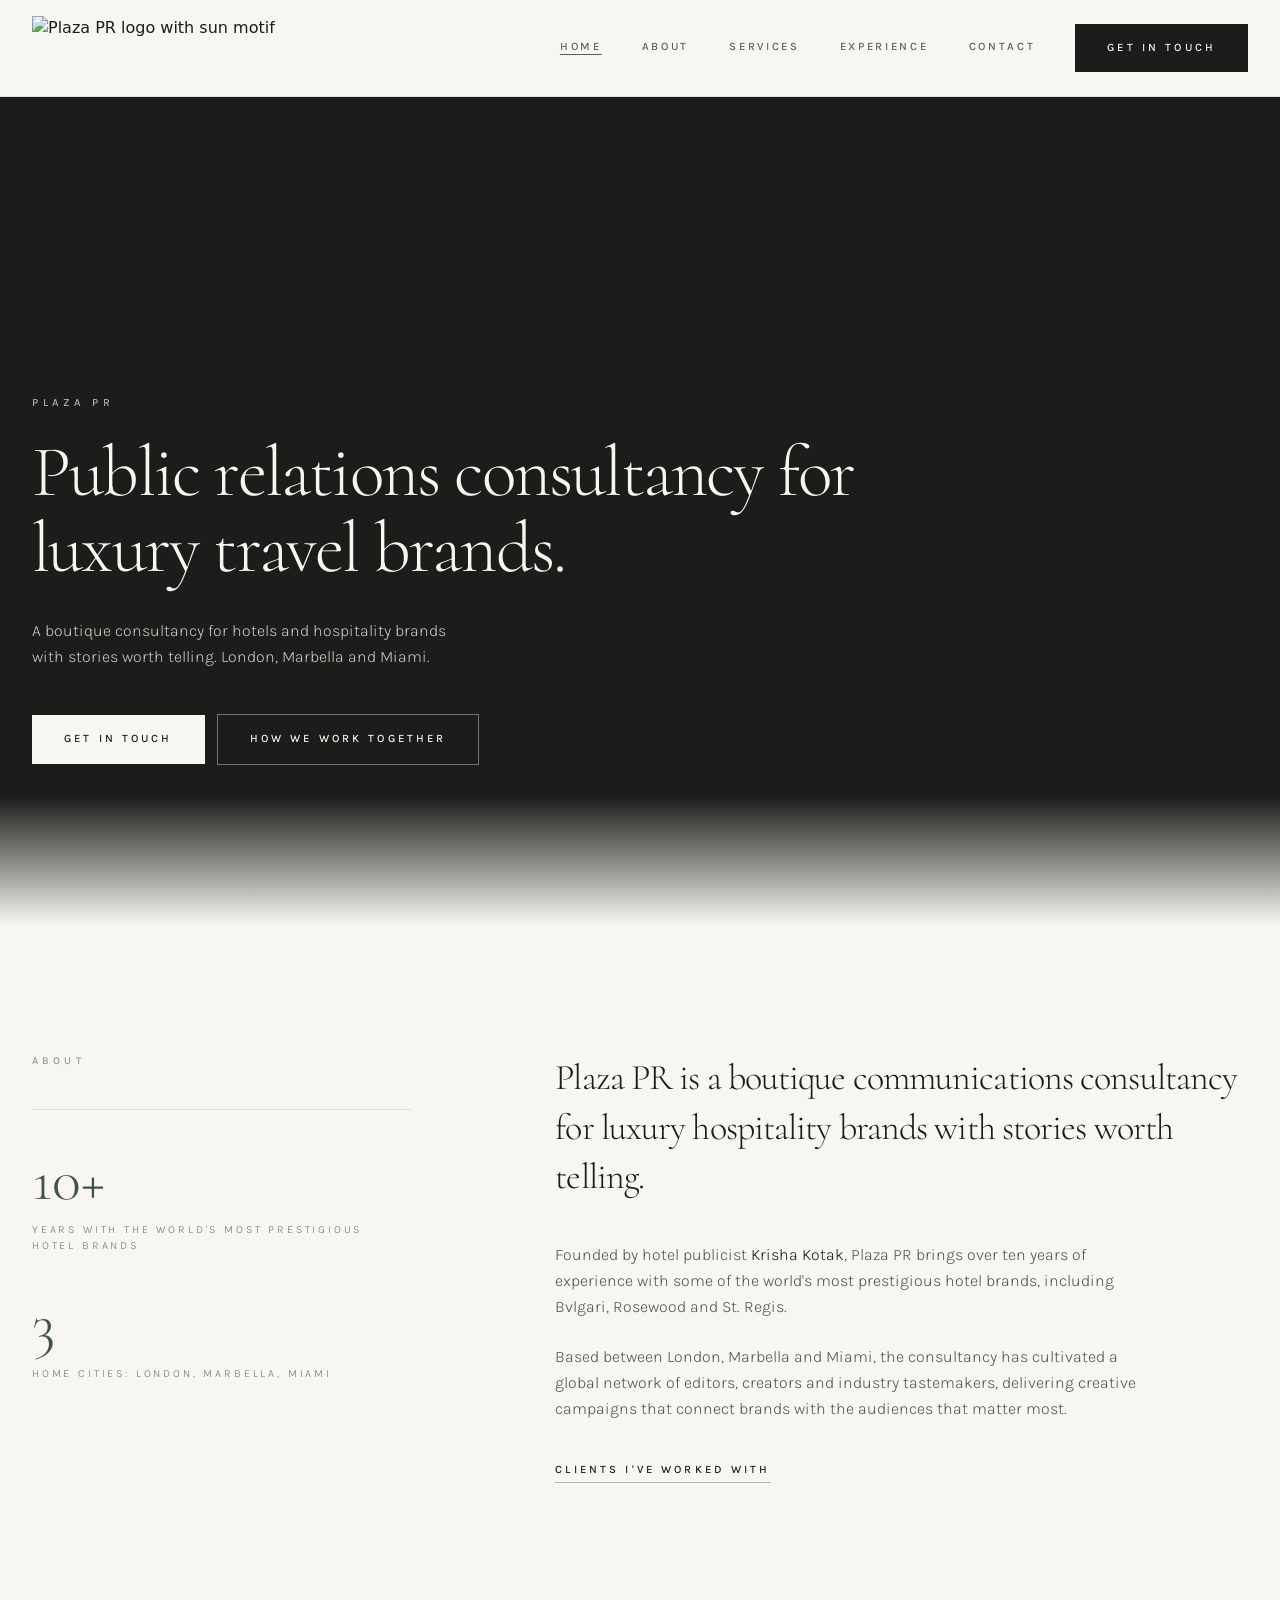
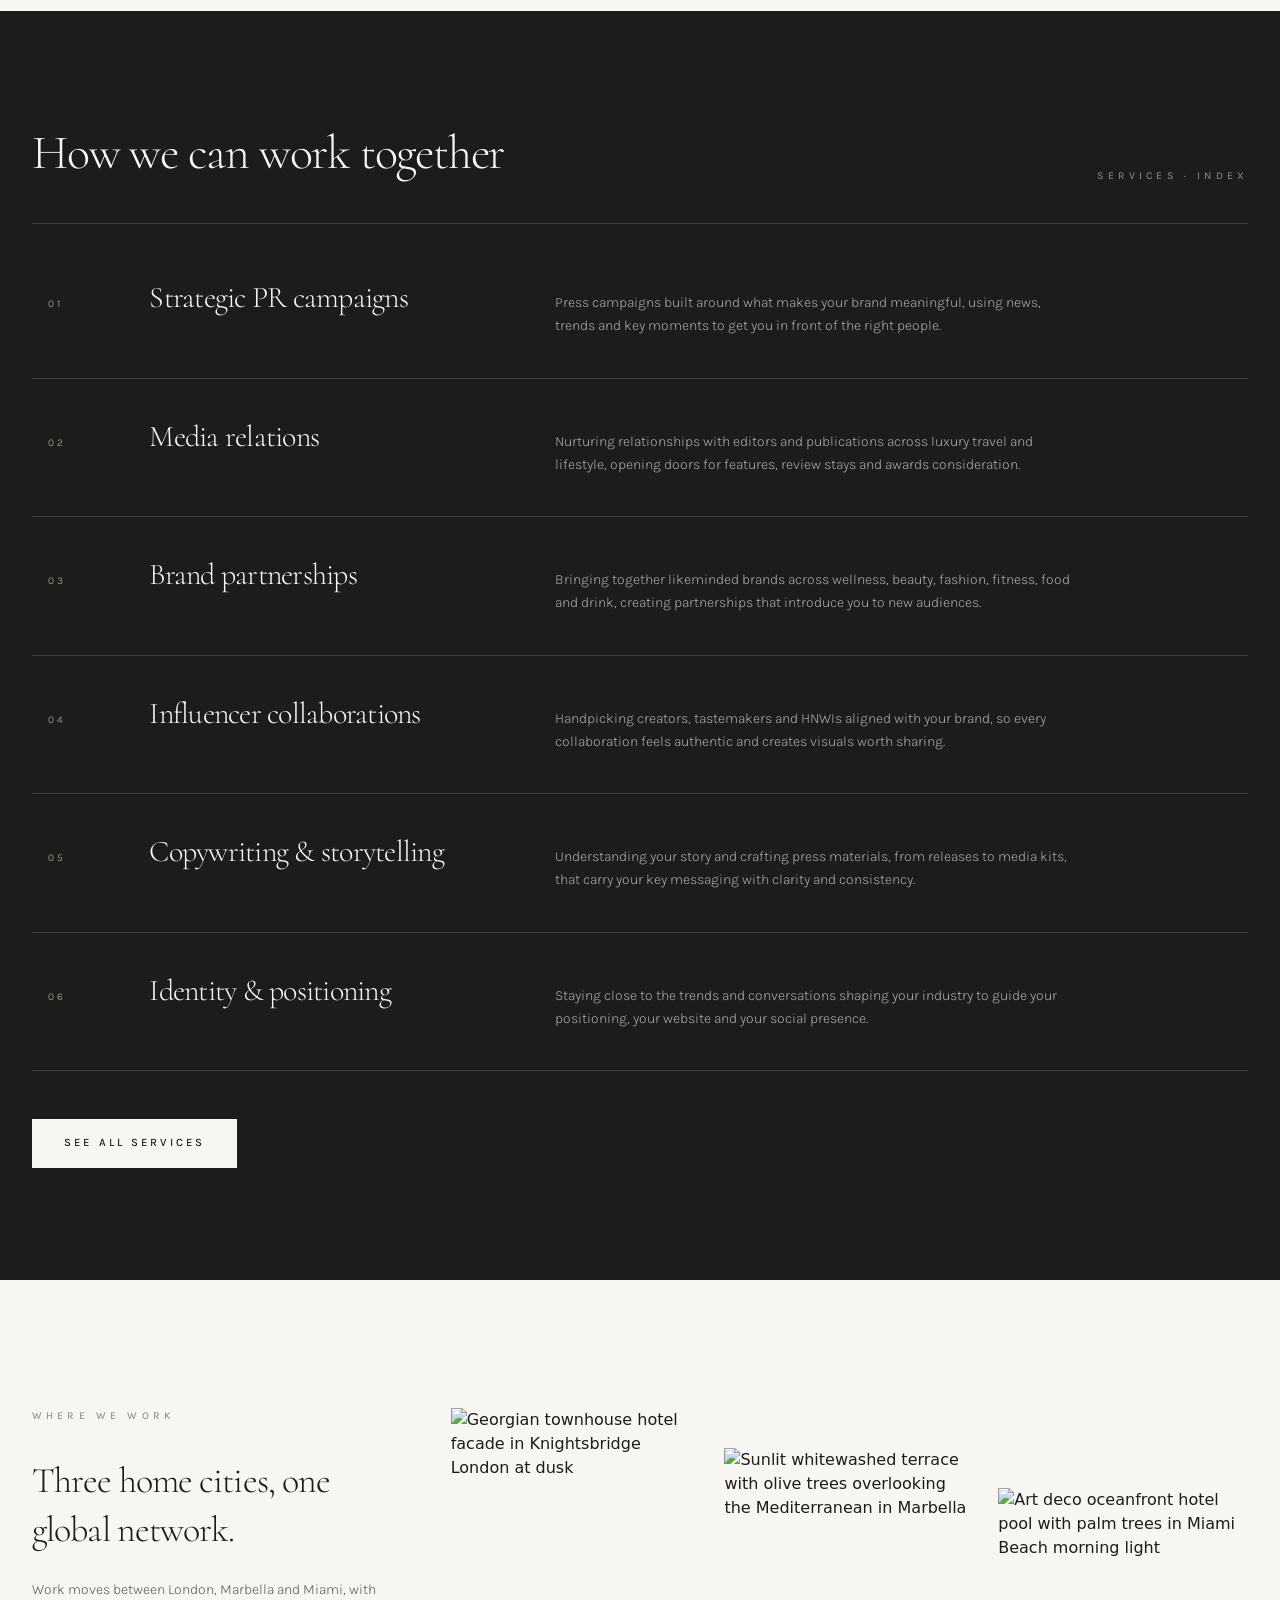
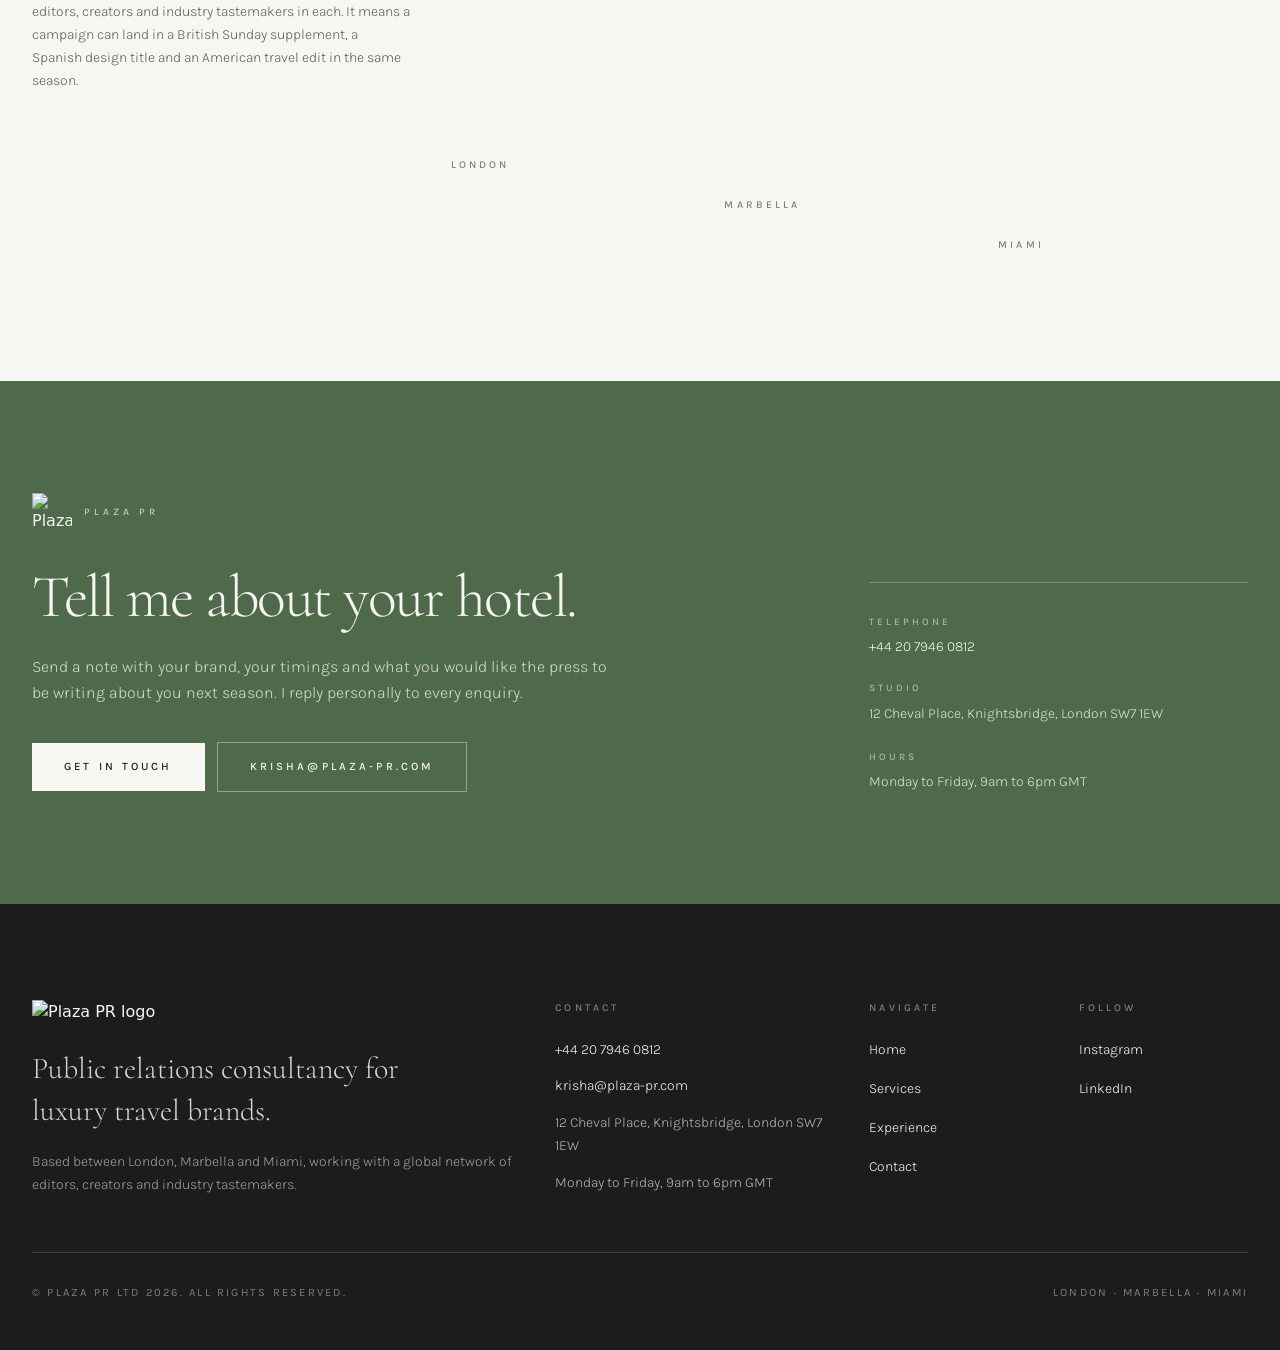
==== commit 5e6fa8bf: "Site-wide edit via the Tibly widget" ====
--- a/index.html
+++ b/index.html
@@ -18,12 +18,12 @@
 <style>@media (prefers-reduced-motion:no-preference){.tibly-fx{opacity:0;transform:translateY(24px);transition:opacity .7s ease,transform .7s ease}.tibly-fx.tibly-fx-in{opacity:1;transform:none}}</style>
 <script>addEventListener('DOMContentLoaded',function(){if(!('IntersectionObserver' in window))return;var io=new IntersectionObserver(function(es){es.forEach(function(en){if(en.isIntersecting){en.target.classList.add('tibly-fx-in');io.unobserve(en.target)}})},{rootMargin:'0px 0px -8% 0px'});document.querySelectorAll('section[data-block] > *').forEach(function(el){if(el.getBoundingClientRect().top>innerHeight){el.classList.add('tibly-fx');io.observe(el)}})});</script>
 
-<link rel="icon" href="https://br-winter-boat-ajcnusyq.storage.c-3.us-east-2.aws.neon.tech/tibly-site-media/sites/aaf93a59-c370-4fb4-8441-7b70f252e25b/9d962dd4433d9e4f5c178da511592b84.png"/>
+<link rel="icon" href="https://br-winter-boat-ajcnusyq.storage.c-3.us-east-2.aws.neon.tech/tibly-site-media/sites/aaf93a59-c370-4fb4-8441-7b70f252e25b/45b0decb63099bc023d84bb47139a93f.png"/>
 <style>.tibly-ba{position:relative;overflow:hidden;--ba:50%;cursor:ew-resize;touch-action:pan-y;user-select:none;-webkit-user-select:none}.tibly-ba>img{display:block;width:100%;height:100%;object-fit:cover}.tibly-ba .tibly-ba-before{position:absolute;inset:0;clip-path:inset(0 calc(100% - var(--ba)) 0 0)}.tibly-ba .tibly-ba-before img{display:block;width:100%;height:100%;object-fit:cover}.tibly-ba::after{content:'';position:absolute;top:0;bottom:0;left:var(--ba);width:2px;margin-left:-1px;background:#fff;box-shadow:0 0 6px rgba(0,0,0,.55);pointer-events:none;z-index:1}.tibly-ba::before{content:'';position:absolute;top:50%;left:var(--ba);width:44px;height:44px;transform:translate(-50%,-50%);border-radius:9999px;background:rgba(0,0,0,.75) url("data:image/svg+xml,%3Csvg%20xmlns='http://www.w3.org/2000/svg'%20viewBox='0%200%2024%2024'%20fill='%23fff'%3E%3Cpath%20d='M9%206l-6%206%206%206zM15%206l6%206-6%206z'/%3E%3C/svg%3E") center/22px 22px no-repeat;border:2px solid #fff;box-shadow:0 2px 8px rgba(0,0,0,.4);pointer-events:none;z-index:1}.tibly-ba input[type=range]{position:absolute;inset:0;width:100%;height:100%;margin:0;opacity:0;pointer-events:none;-webkit-appearance:none;appearance:none;z-index:2}[data-lightbox]{cursor:zoom-in}.tibly-lb{position:fixed;inset:0;z-index:9999;background:rgba(0,0,0,.92);display:flex;align-items:center;justify-content:center;cursor:zoom-out;padding:24px}.tibly-lb img{max-width:100%;max-height:100%;object-fit:contain}</style>
 <script>document.addEventListener('input',function(e){var t=e.target;if(!t||t.type!=='range')return;var c=t.closest&&t.closest('.tibly-ba');if(c)c.style.setProperty('--ba',t.value+'%')});document.addEventListener('pointerdown',function(e){var c=e.target.closest&&e.target.closest('.tibly-ba');if(!c||e.button>0)return;e.preventDefault();var inp=c.querySelector('input[type=range]');var set=function(x){var r=c.getBoundingClientRect();if(!r.width)return;var p=Math.max(0,Math.min(100,(x-r.left)*100/r.width));c.style.setProperty('--ba',p+'%');if(inp)inp.value=Math.round(p)};set(e.clientX);var mv=function(ev){set(ev.clientX)};var up=function(){document.removeEventListener('pointermove',mv);document.removeEventListener('pointerup',up);document.removeEventListener('pointercancel',up)};document.addEventListener('pointermove',mv);document.addEventListener('pointerup',up);document.addEventListener('pointercancel',up)});document.addEventListener('click',function(e){var im=e.target.closest&&e.target.closest('[data-lightbox]');if(!im||!(im.currentSrc||im.src))return;e.preventDefault();var o=document.createElement('div');o.className='tibly-lb';var big=document.createElement('img');big.src=im.currentSrc||im.src;big.alt=im.alt||'';o.appendChild(big);o.addEventListener('click',function(){o.remove()});document.addEventListener('keydown',function esc(ev){if(ev.key==='Escape'){o.remove();document.removeEventListener('keydown',esc)}});document.body.appendChild(o)});document.addEventListener('click',function(e){var x=e.target.closest&&e.target.closest('[data-announce-close]');if(!x)return;var b=x.closest('[data-announce]');if(b){b.style.display='none';try{sessionStorage.setItem('tibly-announce','1')}catch(_){}}});addEventListener('DOMContentLoaded',function(){try{if(sessionStorage.getItem('tibly-announce')==='1'){var b=document.querySelector('[data-announce]');if(b)b.style.display='none'}}catch(_){}if('IntersectionObserver' in window&&!matchMedia('(prefers-reduced-motion:reduce)').matches){var els=document.querySelectorAll('[data-count]');if(els.length){var io=new IntersectionObserver(function(es){es.forEach(function(en){if(!en.isIntersecting)return;io.unobserve(en.target);var el=en.target,s=el.textContent||'',m=s.match(/[\d,]*\d(?:\.\d+)?/);if(!m)return;var raw=m[0],num=parseFloat(raw.replace(/,/g,''));if(!isFinite(num))return;var pre=s.slice(0,m.index),post=s.slice(m.index+raw.length),grp=raw.indexOf(',')>=0,dec=(raw.split('.')[1]||'').length,t0=performance.now();requestAnimationFrame(function tick(now){var p=Math.min((now-t0)/1400,1);p=1-Math.pow(1-p,3);var v=(num*p).toFixed(dec);if(grp)v=Number(v).toLocaleString('en-US',{minimumFractionDigits:dec});el.textContent=pre+v+post;if(p<1)requestAnimationFrame(tick)})})},{rootMargin:'0px 0px -10% 0px'});els.forEach(function(el){io.observe(el)})}}var badge=document.querySelector('[data-tibly-open]');if(badge){var src=document.querySelector('[data-tibly-field="hours"]');var txt=(src&&src.textContent||'').toLowerCase();var days=['sun','mon','tue','wed','thu','fri','sat'];var toMin=function(h,mm,ap){h=+h;mm=+(mm||0);if(ap==='pm'&&h!==12)h+=12;if(ap==='am'&&h===12)h=0;return h*60+mm};var spans=[];var re=/(sun|mon|tue|wed|thu|fri|sat|daily|every ?day)[a-z]*\s*(?:[-\u2013\u2014]\s*(sun|mon|tue|wed|thu|fri|sat)[a-z]*)?\s*:?\s*(\d{1,2})(?::(\d{2}))?\s*(am|pm)?\s*[-\u2013\u2014]\s*(\d{1,2})(?::(\d{2}))?\s*(am|pm)?/g,mm;while((mm=re.exec(txt))){var d1=mm[1].slice(0,3),d2=mm[2],ap1=mm[5]||(mm[8]==='pm'&&+mm[3]<=+mm[6]?'am':mm[8]),o=toMin(mm[3],mm[4],ap1),c=toMin(mm[6],mm[7],mm[8]);var from=d1==='dai'||d1==='eve'?0:days.indexOf(d1),to=d2?days.indexOf(d2.slice(0,3)):(d1==='dai'||d1==='eve'?6:from);if(from<0)continue;for(var d=from;;d=(d+1)%7){spans.push([d,o,c]);if(d===to)break}}if(spans.length){var now=new Date(),cur=now.getDay(),min=now.getHours()*60+now.getMinutes();var open=spans.some(function(s){return s[0]===cur&&min>=s[1]&&min<s[2]});badge.textContent=open?(badge.getAttribute('data-open-text')||'Open now'):(badge.getAttribute('data-closed-text')||'Closed now');badge.setAttribute('data-state',open?'open':'closed');badge.hidden=false}}});</script>
 <style>header a[aria-current="page"]:not(:has(img,svg)){text-decoration:underline;text-underline-offset:4px;text-decoration-thickness:1px}</style>
 <style>#nav-open~[class*="peer-checked:"][class*="fixed"]{min-height:100vh;min-height:100dvh}@media (prefers-reduced-motion:no-preference){label[for="nav-open"] span{transition:transform .3s ease,opacity .2s ease}header:has(#nav-open:checked) label[for="nav-open"]:not([aria-label="Close" i]) span:not(:has(span)):nth-of-type(1){transform:translateY(8px) rotate(45deg)}header:has(#nav-open:checked) label[for="nav-open"]:not([aria-label="Close" i]) span:not(:has(span)):nth-of-type(2){opacity:0}header:has(#nav-open:checked) label[for="nav-open"]:not([aria-label="Close" i]) span:not(:has(span)):nth-of-type(3){transform:translateY(-8px) rotate(-45deg)}#nav-open:checked~[class*="peer-checked:"]{animation:tibly-nav-in .25s ease}#nav-open:checked~[class*="peer-checked:"] label[for="nav-open"]{display:inline-block;animation:tibly-x-in .35s ease}@keyframes tibly-nav-in{from{opacity:0;transform:translateY(10px)}}@keyframes tibly-x-in{from{opacity:0;transform:rotate(-90deg) scale(.6)}}}</style>
-<link rel="stylesheet" href="/styles.css?v=3af860e8"/>
+<link rel="stylesheet" href="/styles.css?v=43b3ddfb"/>
 </head>
 <body>
 <!-- block:header -->
@@ -298,7 +298,7 @@
     <div class="grid grid-cols-1 gap-12 border-b border-surface/15 pb-14 md:grid-cols-12 md:gap-10">
       <div class="md:col-span-5">
         <div class="flex items-center gap-3">
-          <img src="https://br-winter-boat-ajcnusyq.storage.c-3.us-east-2.aws.neon.tech/tibly-site-media/sites/aaf93a59-c370-4fb4-8441-7b70f252e25b/7b089388a3a662c0dc9be8d6db61c19e.png" alt="Plaza PR" class="h-11 w-11 rounded-none object-cover"/>
+          <img src="https://br-winter-boat-ajcnusyq.storage.c-3.us-east-2.aws.neon.tech/tibly-site-media/sites/aaf93a59-c370-4fb4-8441-7b70f252e25b/f693c34358426ca52749781e7df3be63.png" alt="Plaza PR logo" loading="lazy" class="h-auto w-28 max-w-full object-contain md:w-32"/>
           
         </div>
         <p class="mt-6 max-w-sm font-display text-2xl font-light leading-snug text-surface/85 md:text-3xl">
--- a/styles.css
+++ b/styles.css
@@ -1,2 +1,2 @@
 /*! tailwindcss v4.3.2 | MIT License | https://tailwindcss.com */
-@layer properties{@supports (((-webkit-hyphens:none)) and (not (margin-trim:inline))) or ((-moz-orient:inline) and (not (color:rgb(from red r g b)))){*,:before,:after,::backdrop{--tw-space-y-reverse:0;--tw-divide-y-reverse:0;--tw-border-style:solid;--tw-gradient-position:initial;--tw-gradient-from:#0000;--tw-gradient-via:#0000;--tw-gradient-to:#0000;--tw-gradient-stops:initial;--tw-gradient-via-stops:initial;--tw-gradient-from-position:0%;--tw-gradient-via-position:50%;--tw-gradient-to-position:100%;--tw-leading:initial;--tw-font-weight:initial;--tw-tracking:initial;--tw-duration:initial;--tw-scale-x:1;--tw-scale-y:1;--tw-scale-z:1;--tw-outline-style:solid}}}@layer theme{:root,:host{--font-sans:ui-sans-serif, system-ui, sans-serif, "Apple Color Emoji", "Segoe UI Emoji", "Segoe UI Symbol", "Noto Color Emoji";--font-mono:ui-monospace, SFMono-Regular, Menlo, Monaco, Consolas, "Liberation Mono", "Courier New", monospace;--color-white:#fff;--spacing:.25rem;--container-xs:20rem;--container-sm:24rem;--container-md:28rem;--container-xl:36rem;--container-2xl:42rem;--container-4xl:56rem;--container-5xl:64rem;--container-7xl:80rem;--text-xs:.75rem;--text-xs--line-height:calc(1 / .75);--text-sm:.875rem;--text-sm--line-height:calc(1.25 / .875);--text-base:1rem;--text-base--line-height:calc(1.5 / 1);--text-lg:1.125rem;--text-lg--line-height:calc(1.75 / 1.125);--text-xl:1.25rem;--text-xl--line-height:calc(1.75 / 1.25);--text-2xl:1.5rem;--text-2xl--line-height:calc(2 / 1.5);--text-3xl:1.875rem;--text-3xl--line-height:calc(2.25 / 1.875);--text-4xl:2.25rem;--text-4xl--line-height:calc(2.5 / 2.25);--text-5xl:3rem;--text-5xl--line-height:1;--text-6xl:3.75rem;--text-6xl--line-height:1;--text-7xl:4.5rem;--text-7xl--line-height:1;--text-8xl:6rem;--text-8xl--line-height:1;--font-weight-light:300;--font-weight-medium:500;--tracking-tight:-.025em;--tracking-wide:.025em;--leading-tight:1.25;--leading-snug:1.375;--leading-relaxed:1.625;--radius-xs:0px;--radius-sm:0px;--radius-md:0px;--radius-lg:0px;--radius-xl:0px;--radius-2xl:0px;--radius-3xl:0px;--radius-4xl:0px;--aspect-video:16 / 9;--default-transition-duration:.15s;--default-transition-timing-function:cubic-bezier(.4, 0, .2, 1);--default-font-family:var(--font-sans);--default-mono-font-family:var(--font-mono);--radius-DEFAULT:0px;--color-brand-50:#f4f6f2;--color-brand-100:#e7ebe2;--color-brand-200:#cfd8c8;--color-brand-300:#b0bfa6;--color-brand-400:#8aa080;--color-brand-500:#6b8764;--color-brand-600:#4f6a4a;--color-brand-700:#3f553b;--color-brand-800:#2c3c29;--color-brand-900:#1e2a1c;--color-surface:#f7f6f2;--color-ink:#1c1c1a;--font-display:"Cormorant", ui-serif, Georgia, serif;--font-body:"Karla", ui-sans-serif, system-ui, sans-serif;--radius-none:0px;--animate-marquee:marquee 30s linear infinite;--animate-kenburns:kenburns 18s ease-in-out infinite alternate;--animate-float:float 6s ease-in-out infinite;--animate-pulse-soft:pulse-soft 4s ease-in-out infinite;--animate-spin-slow:spin-slow 24s linear infinite}}@layer base{*,:after,:before,::backdrop{box-sizing:border-box;border:0 solid;margin:0;padding:0}::file-selector-button{box-sizing:border-box;border:0 solid;margin:0;padding:0}html,:host{-webkit-text-size-adjust:100%;tab-size:4;line-height:1.5;font-family:var(--default-font-family,ui-sans-serif, system-ui, sans-serif, "Apple Color Emoji", "Segoe UI Emoji", "Segoe UI Symbol", "Noto Color Emoji");font-feature-settings:var(--default-font-feature-settings,normal);font-variation-settings:var(--default-font-variation-settings,normal);-webkit-tap-highlight-color:transparent}hr{height:0;color:inherit;border-top-width:1px}abbr:where([title]){-webkit-text-decoration:underline dotted;text-decoration:underline dotted}h1,h2,h3,h4,h5,h6{font-size:inherit;font-weight:inherit}a{color:inherit;-webkit-text-decoration:inherit;-webkit-text-decoration:inherit;-webkit-text-decoration:inherit;text-decoration:inherit}b,strong{font-weight:bolder}code,kbd,samp,pre{font-family:var(--default-mono-font-family,ui-monospace, SFMono-Regular, Menlo, Monaco, Consolas, "Liberation Mono", "Courier New", monospace);font-feature-settings:var(--default-mono-font-feature-settings,normal);font-variation-settings:var(--default-mono-font-variation-settings,normal);font-size:1em}small{font-size:80%}sub,sup{vertical-align:baseline;font-size:75%;line-height:0;position:relative}sub{bottom:-.25em}sup{top:-.5em}table{text-indent:0;border-color:inherit;border-collapse:collapse}:-moz-focusring{outline:auto}progress{vertical-align:baseline}summary{display:list-item}ol,ul,menu{list-style:none}img,svg,video,canvas,audio,iframe,embed,object{vertical-align:middle;display:block}img,video{max-width:100%;height:auto}button,input,select,optgroup,textarea{font:inherit;font-feature-settings:inherit;font-variation-settings:inherit;letter-spacing:inherit;color:inherit;opacity:1;background-color:#0000;border-radius:0}::file-selector-button{font:inherit;font-feature-settings:inherit;font-variation-settings:inherit;letter-spacing:inherit;color:inherit;opacity:1;background-color:#0000;border-radius:0}:where(select:is([multiple],[size])) optgroup{font-weight:bolder}:where(select:is([multiple],[size])) optgroup option{padding-inline-start:20px}::file-selector-button{margin-inline-end:4px}::placeholder{opacity:1}@supports (not ((-webkit-appearance:-apple-pay-button))) or (contain-intrinsic-size:1px){::placeholder{color:currentColor}@supports (color:color-mix(in lab, red, red)){::placeholder{color:color-mix(in oklab, currentcolor 50%, transparent)}}}textarea{resize:vertical}::-webkit-search-decoration{-webkit-appearance:none}::-webkit-date-and-time-value{min-height:1lh;text-align:inherit}::-webkit-datetime-edit{display:inline-flex}::-webkit-datetime-edit-fields-wrapper{padding:0}::-webkit-datetime-edit{padding-block:0}::-webkit-datetime-edit-year-field{padding-block:0}::-webkit-datetime-edit-month-field{padding-block:0}::-webkit-datetime-edit-day-field{padding-block:0}::-webkit-datetime-edit-hour-field{padding-block:0}::-webkit-datetime-edit-minute-field{padding-block:0}::-webkit-datetime-edit-second-field{padding-block:0}::-webkit-datetime-edit-millisecond-field{padding-block:0}::-webkit-datetime-edit-meridiem-field{padding-block:0}::-webkit-calendar-picker-indicator{line-height:1}:-moz-ui-invalid{box-shadow:none}button,input:where([type=button],[type=reset],[type=submit]){appearance:button}::file-selector-button{appearance:button}::-webkit-inner-spin-button{height:auto}::-webkit-outer-spin-button{height:auto}[hidden]:where(:not([hidden=until-found])){display:none!important}}@layer components{.btn{justify-content:center;align-items:center;gap:calc(var(--spacing) * 2);border-radius:var(--radius-none);background-color:var(--color-ink);padding-inline:calc(var(--spacing) * 8);padding-block:calc(var(--spacing) * 4);font-family:var(--font-body);--tw-font-weight:var(--font-weight-medium);font-size:.7rem;font-weight:var(--font-weight-medium);--tw-tracking:.28em;letter-spacing:.28em;color:var(--color-surface);text-transform:uppercase;transition-property:color,background-color,border-color,outline-color,text-decoration-color,fill,stroke,--tw-gradient-from,--tw-gradient-via,--tw-gradient-to;transition-timing-function:var(--tw-ease,var(--default-transition-timing-function));transition-duration:var(--tw-duration,var(--default-transition-duration));--tw-duration:.3s;transition-duration:.3s;display:inline-flex}@media (hover:hover){.btn:hover{background-color:var(--color-brand-700)}}.btn:focus-visible{outline-style:var(--tw-outline-style);outline-offset:2px;outline-width:2px;outline-color:var(--color-ink)}.btn-secondary{justify-content:center;align-items:center;gap:calc(var(--spacing) * 2);border-radius:var(--radius-none);border-style:var(--tw-border-style);border-width:1px;border-color:#1c1c1a4d;display:inline-flex}@supports (color:color-mix(in lab, red, red)){.btn-secondary{border-color:color-mix(in oklab, var(--color-ink) 30%, transparent)}}.btn-secondary{padding-inline:calc(var(--spacing) * 8);padding-block:calc(var(--spacing) * 4);font-family:var(--font-body);--tw-font-weight:var(--font-weight-medium);font-size:.7rem;font-weight:var(--font-weight-medium);--tw-tracking:.28em;letter-spacing:.28em;color:var(--color-ink);text-transform:uppercase;transition-property:color,background-color,border-color,outline-color,text-decoration-color,fill,stroke,--tw-gradient-from,--tw-gradient-via,--tw-gradient-to;transition-timing-function:var(--tw-ease,var(--default-transition-timing-function));transition-duration:var(--tw-duration,var(--default-transition-duration));--tw-duration:.3s;background-color:#0000;transition-duration:.3s}@media (hover:hover){.btn-secondary:hover{border-color:var(--color-ink);background-color:var(--color-ink);color:var(--color-surface)}}.btn-secondary:focus-visible{outline-style:var(--tw-outline-style);outline-offset:2px;outline-width:2px;outline-color:var(--color-ink)}.card{border-radius:var(--radius-none);border-style:var(--tw-border-style);border-width:1px;border-color:#1c1c1a1a}@supports (color:color-mix(in lab, red, red)){.card{border-color:color-mix(in oklab, var(--color-ink) 10%, transparent)}}.card{padding:calc(var(--spacing) * 8);transition-property:color,background-color,border-color,outline-color,text-decoration-color,fill,stroke,--tw-gradient-from,--tw-gradient-via,--tw-gradient-to;transition-timing-function:var(--tw-ease,var(--default-transition-timing-function));transition-duration:var(--tw-duration,var(--default-transition-duration));--tw-duration:.3s;background-color:#0000;transition-duration:.3s}@media (hover:hover){.card:hover{border-color:#1c1c1a66}@supports (color:color-mix(in lab, red, red)){.card:hover{border-color:color-mix(in oklab, var(--color-ink) 40%, transparent)}}}@media (min-width:48rem){.card{padding:calc(var(--spacing) * 10)}}}@layer utilities{.pointer-events-none{pointer-events:none}.sr-only{clip-path:inset(50%);white-space:nowrap;border-width:0;width:1px;height:1px;margin:-1px;padding:0;position:absolute;overflow:hidden}.absolute{position:absolute}.fixed{position:fixed}.relative{position:relative}.sticky{position:sticky}.inset-0{inset:0}.inset-x-0{inset-inline:0}.top-0{top:0}.bottom-0{bottom:0}.isolate{isolation:isolate}.z-40{z-index:40}.z-50{z-index:50}.-mx-5{margin-inline:calc(var(--spacing) * -5)}.mx-auto{margin-inline:auto}.mt-2{margin-top:calc(var(--spacing) * 2)}.mt-3{margin-top:calc(var(--spacing) * 3)}.mt-4{margin-top:calc(var(--spacing) * 4)}.mt-5{margin-top:calc(var(--spacing) * 5)}.mt-6{margin-top:calc(var(--spacing) * 6)}.mt-7{margin-top:calc(var(--spacing) * 7)}.mt-8{margin-top:calc(var(--spacing) * 8)}.mt-9{margin-top:calc(var(--spacing) * 9)}.mt-10{margin-top:calc(var(--spacing) * 10)}.mt-12{margin-top:calc(var(--spacing) * 12)}.mt-14{margin-top:calc(var(--spacing) * 14)}.mt-16{margin-top:calc(var(--spacing) * 16)}.-mr-2{margin-right:calc(var(--spacing) * -2)}.ml-2{margin-left:calc(var(--spacing) * 2)}.ml-3{margin-left:calc(var(--spacing) * 3)}.block{display:block}.flex{display:flex}.grid{display:grid}.hidden{display:none}.inline-block{display:inline-block}.inline-flex{display:inline-flex}.table{display:table}.aspect-\[3\/4\]{aspect-ratio:3/4}.aspect-\[4\/3\]{aspect-ratio:4/3}.aspect-\[4\/5\]{aspect-ratio:4/5}.aspect-square{aspect-ratio:1}.aspect-video{aspect-ratio:var(--aspect-video)}.h-6{height:calc(var(--spacing) * 6)}.h-9{height:calc(var(--spacing) * 9)}.h-10{height:calc(var(--spacing) * 10)}.h-11{height:calc(var(--spacing) * 11)}.h-14{height:calc(var(--spacing) * 14)}.h-24{height:calc(var(--spacing) * 24)}.h-\[86svh\]{height:86svh}.h-full{height:100%}.h-px{height:1px}.min-h-\[560px\]{min-height:560px}.w-6{width:calc(var(--spacing) * 6)}.w-7{width:calc(var(--spacing) * 7)}.w-9{width:calc(var(--spacing) * 9)}.w-11{width:calc(var(--spacing) * 11)}.w-24{width:calc(var(--spacing) * 24)}.w-auto{width:auto}.w-fit{width:fit-content}.w-full{width:100%}.w-max{width:max-content}.max-w-2xl{max-width:var(--container-2xl)}.max-w-4xl{max-width:var(--container-4xl)}.max-w-5xl{max-width:var(--container-5xl)}.max-w-7xl{max-width:var(--container-7xl)}.max-w-md{max-width:var(--container-md)}.max-w-prose{max-width:65ch}.max-w-sm{max-width:var(--container-sm)}.max-w-xl{max-width:var(--container-xl)}.max-w-xs{max-width:var(--container-xs)}.flex-1{flex:1}.shrink-0{flex-shrink:0}.animate-\[logo-ticker_45s_linear_infinite\]{animation:45s linear infinite logo-ticker}.animate-kenburns{animation:var(--animate-kenburns)}.cursor-pointer{cursor:pointer}.grid-cols-1{grid-template-columns:repeat(1,minmax(0,1fr))}.grid-cols-2{grid-template-columns:repeat(2,minmax(0,1fr))}.flex-col{flex-direction:column}.flex-wrap{flex-wrap:wrap}.items-baseline{align-items:baseline}.items-center{align-items:center}.items-end{align-items:flex-end}.justify-between{justify-content:space-between}.justify-center{justify-content:center}.justify-end{justify-content:flex-end}.gap-0{gap:0}.gap-1{gap:var(--spacing)}.gap-2{gap:calc(var(--spacing) * 2)}.gap-3{gap:calc(var(--spacing) * 3)}.gap-4{gap:calc(var(--spacing) * 4)}.gap-5{gap:calc(var(--spacing) * 5)}.gap-6{gap:calc(var(--spacing) * 6)}.gap-7{gap:calc(var(--spacing) * 7)}.gap-8{gap:calc(var(--spacing) * 8)}.gap-10{gap:calc(var(--spacing) * 10)}.gap-12{gap:calc(var(--spacing) * 12)}.gap-14{gap:calc(var(--spacing) * 14)}.gap-16{gap:calc(var(--spacing) * 16)}:where(.space-y-4>:not(:last-child)){--tw-space-y-reverse:0;margin-block-start:calc(calc(var(--spacing) * 4) * var(--tw-space-y-reverse));margin-block-end:calc(calc(var(--spacing) * 4) * calc(1 - var(--tw-space-y-reverse)))}:where(.space-y-6>:not(:last-child)){--tw-space-y-reverse:0;margin-block-start:calc(calc(var(--spacing) * 6) * var(--tw-space-y-reverse));margin-block-end:calc(calc(var(--spacing) * 6) * calc(1 - var(--tw-space-y-reverse)))}:where(.space-y-10>:not(:last-child)){--tw-space-y-reverse:0;margin-block-start:calc(calc(var(--spacing) * 10) * var(--tw-space-y-reverse));margin-block-end:calc(calc(var(--spacing) * 10) * calc(1 - var(--tw-space-y-reverse)))}.gap-x-10{column-gap:calc(var(--spacing) * 10)}.gap-y-4{row-gap:calc(var(--spacing) * 4)}:where(.divide-y>:not(:last-child)){--tw-divide-y-reverse:0;border-bottom-style:var(--tw-border-style);border-top-style:var(--tw-border-style);border-top-width:calc(1px * var(--tw-divide-y-reverse));border-bottom-width:calc(1px * calc(1 - var(--tw-divide-y-reverse)))}:where(.divide-ink\/10>:not(:last-child)){border-color:#1c1c1a1a}@supports (color:color-mix(in lab, red, red)){:where(.divide-ink\/10>:not(:last-child)){border-color:color-mix(in oklab, var(--color-ink) 10%, transparent)}}:where(.divide-surface\/15>:not(:last-child)){border-color:#f7f6f226}@supports (color:color-mix(in lab, red, red)){:where(.divide-surface\/15>:not(:last-child)){border-color:color-mix(in oklab, var(--color-surface) 15%, transparent)}}:where(.divide-surface\/20>:not(:last-child)){border-color:#f7f6f233}@supports (color:color-mix(in lab, red, red)){:where(.divide-surface\/20>:not(:last-child)){border-color:color-mix(in oklab, var(--color-surface) 20%, transparent)}}.overflow-hidden{overflow:hidden}.rounded-none{border-radius:var(--radius-none)}.border{border-style:var(--tw-border-style);border-width:1px}.border-0{border-style:var(--tw-border-style);border-width:0}.border-y{border-block-style:var(--tw-border-style);border-block-width:1px}.border-t{border-top-style:var(--tw-border-style);border-top-width:1px}.border-r{border-right-style:var(--tw-border-style);border-right-width:1px}.border-b{border-bottom-style:var(--tw-border-style);border-bottom-width:1px}.border-l{border-left-style:var(--tw-border-style);border-left-width:1px}.border-brand-800{border-color:var(--color-brand-800)}.border-ink\/10{border-color:#1c1c1a1a}@supports (color:color-mix(in lab, red, red)){.border-ink\/10{border-color:color-mix(in oklab, var(--color-ink) 10%, transparent)}}.border-ink\/15{border-color:#1c1c1a26}@supports (color:color-mix(in lab, red, red)){.border-ink\/15{border-color:color-mix(in oklab, var(--color-ink) 15%, transparent)}}.border-ink\/20{border-color:#1c1c1a33}@supports (color:color-mix(in lab, red, red)){.border-ink\/20{border-color:color-mix(in oklab, var(--color-ink) 20%, transparent)}}.border-ink\/25{border-color:#1c1c1a40}@supports (color:color-mix(in lab, red, red)){.border-ink\/25{border-color:color-mix(in oklab, var(--color-ink) 25%, transparent)}}.border-ink\/30{border-color:#1c1c1a4d}@supports (color:color-mix(in lab, red, red)){.border-ink\/30{border-color:color-mix(in oklab, var(--color-ink) 30%, transparent)}}.border-surface\/10{border-color:#f7f6f21a}@supports (color:color-mix(in lab, red, red)){.border-surface\/10{border-color:color-mix(in oklab, var(--color-surface) 10%, transparent)}}.border-surface\/15{border-color:#f7f6f226}@supports (color:color-mix(in lab, red, red)){.border-surface\/15{border-color:color-mix(in oklab, var(--color-surface) 15%, transparent)}}.border-surface\/20{border-color:#f7f6f233}@supports (color:color-mix(in lab, red, red)){.border-surface\/20{border-color:color-mix(in oklab, var(--color-surface) 20%, transparent)}}.border-surface\/25{border-color:#f7f6f240}@supports (color:color-mix(in lab, red, red)){.border-surface\/25{border-color:color-mix(in oklab, var(--color-surface) 25%, transparent)}}.border-surface\/40{border-color:#f7f6f266}@supports (color:color-mix(in lab, red, red)){.border-surface\/40{border-color:color-mix(in oklab, var(--color-surface) 40%, transparent)}}.border-transparent{border-color:#0000}.bg-brand-50{background-color:var(--color-brand-50)}.bg-brand-100{background-color:var(--color-brand-100)}.bg-brand-200{background-color:var(--color-brand-200)}.bg-brand-600{background-color:var(--color-brand-600)}.bg-brand-800{background-color:var(--color-brand-800)}.bg-brand-900{background-color:var(--color-brand-900)}.bg-ink{background-color:var(--color-ink)}.bg-ink\/25{background-color:#1c1c1a40}@supports (color:color-mix(in lab, red, red)){.bg-ink\/25{background-color:color-mix(in oklab, var(--color-ink) 25%, transparent)}}.bg-ink\/65{background-color:#1c1c1aa6}@supports (color:color-mix(in lab, red, red)){.bg-ink\/65{background-color:color-mix(in oklab, var(--color-ink) 65%, transparent)}}.bg-surface{background-color:var(--color-surface)}.bg-transparent{background-color:#0000}.bg-white{background-color:var(--color-white)}.bg-gradient-to-b{--tw-gradient-position:to bottom in oklab;background-image:linear-gradient(var(--tw-gradient-stops))}.bg-gradient-to-r{--tw-gradient-position:to right in oklab;background-image:linear-gradient(var(--tw-gradient-stops))}.bg-gradient-to-t{--tw-gradient-position:to top in oklab;background-image:linear-gradient(var(--tw-gradient-stops))}.from-ink\/70{--tw-gradient-from:#1c1c1ab3}@supports (color:color-mix(in lab, red, red)){.from-ink\/70{--tw-gradient-from:color-mix(in oklab, var(--color-ink) 70%, transparent)}}.from-ink\/70{--tw-gradient-stops:var(--tw-gradient-via-stops,var(--tw-gradient-position), var(--tw-gradient-from) var(--tw-gradient-from-position), var(--tw-gradient-to) var(--tw-gradient-to-position))}.from-ink\/95{--tw-gradient-from:#1c1c1af2}@supports (color:color-mix(in lab, red, red)){.from-ink\/95{--tw-gradient-from:color-mix(in oklab, var(--color-ink) 95%, transparent)}}.from-ink\/95{--tw-gradient-stops:var(--tw-gradient-via-stops,var(--tw-gradient-position), var(--tw-gradient-from) var(--tw-gradient-from-position), var(--tw-gradient-to) var(--tw-gradient-to-position))}.from-transparent{--tw-gradient-from:transparent;--tw-gradient-stops:var(--tw-gradient-via-stops,var(--tw-gradient-position), var(--tw-gradient-from) var(--tw-gradient-from-position), var(--tw-gradient-to) var(--tw-gradient-to-position))}.via-ink\/20{--tw-gradient-via:#1c1c1a33}@supports (color:color-mix(in lab, red, red)){.via-ink\/20{--tw-gradient-via:color-mix(in oklab, var(--color-ink) 20%, transparent)}}.via-ink\/20{--tw-gradient-via-stops:var(--tw-gradient-position), var(--tw-gradient-from) var(--tw-gradient-from-position), var(--tw-gradient-via) var(--tw-gradient-via-position), var(--tw-gradient-to) var(--tw-gradient-to-position);--tw-gradient-stops:var(--tw-gradient-via-stops)}.via-ink\/55{--tw-gradient-via:#1c1c1a8c}@supports (color:color-mix(in lab, red, red)){.via-ink\/55{--tw-gradient-via:color-mix(in oklab, var(--color-ink) 55%, transparent)}}.via-ink\/55{--tw-gradient-via-stops:var(--tw-gradient-position), var(--tw-gradient-from) var(--tw-gradient-from-position), var(--tw-gradient-via) var(--tw-gradient-via-position), var(--tw-gradient-to) var(--tw-gradient-to-position);--tw-gradient-stops:var(--tw-gradient-via-stops)}.to-ink\/20{--tw-gradient-to:#1c1c1a33}@supports (color:color-mix(in lab, red, red)){.to-ink\/20{--tw-gradient-to:color-mix(in oklab, var(--color-ink) 20%, transparent)}}.to-ink\/20{--tw-gradient-stops:var(--tw-gradient-via-stops,var(--tw-gradient-position), var(--tw-gradient-from) var(--tw-gradient-from-position), var(--tw-gradient-to) var(--tw-gradient-to-position))}.to-surface{--tw-gradient-to:var(--color-surface);--tw-gradient-stops:var(--tw-gradient-via-stops,var(--tw-gradient-position), var(--tw-gradient-from) var(--tw-gradient-from-position), var(--tw-gradient-to) var(--tw-gradient-to-position))}.to-transparent{--tw-gradient-to:transparent;--tw-gradient-stops:var(--tw-gradient-via-stops,var(--tw-gradient-position), var(--tw-gradient-from) var(--tw-gradient-from-position), var(--tw-gradient-to) var(--tw-gradient-to-position))}.bg-cover{background-size:cover}.bg-center{background-position:50%}.object-contain{object-fit:contain}.object-cover{object-fit:cover}.p-2{padding:calc(var(--spacing) * 2)}.p-8{padding:calc(var(--spacing) * 8)}.px-0{padding-inline:0}.px-2{padding-inline:calc(var(--spacing) * 2)}.px-5{padding-inline:calc(var(--spacing) * 5)}.px-8{padding-inline:calc(var(--spacing) * 8)}.py-0\.5{padding-block:calc(var(--spacing) * .5)}.py-1{padding-block:var(--spacing)}.py-2{padding-block:calc(var(--spacing) * 2)}.py-3{padding-block:calc(var(--spacing) * 3)}.py-4{padding-block:calc(var(--spacing) * 4)}.py-5{padding-block:calc(var(--spacing) * 5)}.py-6{padding-block:calc(var(--spacing) * 6)}.py-7{padding-block:calc(var(--spacing) * 7)}.py-8{padding-block:calc(var(--spacing) * 8)}.py-12{padding-block:calc(var(--spacing) * 12)}.py-16{padding-block:calc(var(--spacing) * 16)}.py-20{padding-block:calc(var(--spacing) * 20)}.pt-8{padding-top:calc(var(--spacing) * 8)}.pt-10{padding-top:calc(var(--spacing) * 10)}.pt-14{padding-top:calc(var(--spacing) * 14)}.pt-16{padding-top:calc(var(--spacing) * 16)}.pt-24{padding-top:calc(var(--spacing) * 24)}.pb-0{padding-bottom:0}.pb-0\.5{padding-bottom:calc(var(--spacing) * .5)}.pb-1{padding-bottom:var(--spacing)}.pb-2{padding-bottom:calc(var(--spacing) * 2)}.pb-3{padding-bottom:calc(var(--spacing) * 3)}.pb-4{padding-bottom:calc(var(--spacing) * 4)}.pb-10{padding-bottom:calc(var(--spacing) * 10)}.pb-14{padding-bottom:calc(var(--spacing) * 14)}.pb-16{padding-bottom:calc(var(--spacing) * 16)}.pb-24{padding-bottom:calc(var(--spacing) * 24)}.pb-28{padding-bottom:calc(var(--spacing) * 28)}.align-middle{vertical-align:middle}.font-body{font-family:var(--font-body)}.font-display{font-family:var(--font-display)}.text-2xl{font-size:var(--text-2xl);line-height:var(--tw-leading,var(--text-2xl--line-height))}.text-3xl{font-size:var(--text-3xl);line-height:var(--tw-leading,var(--text-3xl--line-height))}.text-4xl{font-size:var(--text-4xl);line-height:var(--tw-leading,var(--text-4xl--line-height))}.text-5xl{font-size:var(--text-5xl);line-height:var(--tw-leading,var(--text-5xl--line-height))}.text-6xl{font-size:var(--text-6xl);line-height:var(--tw-leading,var(--text-6xl--line-height))}.text-base{font-size:var(--text-base);line-height:var(--tw-leading,var(--text-base--line-height))}.text-sm{font-size:var(--text-sm);line-height:var(--tw-leading,var(--text-sm--line-height))}.text-xl{font-size:var(--text-xl);line-height:var(--tw-leading,var(--text-xl--line-height))}.text-xs{font-size:var(--text-xs);line-height:var(--tw-leading,var(--text-xs--line-height))}.text-\[0\.6rem\]{font-size:.6rem}.text-\[0\.7rem\]{font-size:.7rem}.text-\[0\.58rem\]{font-size:.58rem}.text-\[0\.62rem\]{font-size:.62rem}.text-\[0\.65rem\]{font-size:.65rem}.text-\[0\.68rem\]{font-size:.68rem}.text-\[0\.75rem\]{font-size:.75rem}.leading-\[0\.95\]{--tw-leading:.95;line-height:.95}.leading-\[0\.98\]{--tw-leading:.98;line-height:.98}.leading-\[1\.03\]{--tw-leading:1.03;line-height:1.03}.leading-\[1\.05\]{--tw-leading:1.05;line-height:1.05}.leading-\[1\.08\]{--tw-leading:1.08;line-height:1.08}.leading-\[1\.15\]{--tw-leading:1.15;line-height:1.15}.leading-none{--tw-leading:1;line-height:1}.leading-relaxed{--tw-leading:var(--leading-relaxed);line-height:var(--leading-relaxed)}.leading-snug{--tw-leading:var(--leading-snug);line-height:var(--leading-snug)}.leading-tight{--tw-leading:var(--leading-tight);line-height:var(--leading-tight)}.font-light{--tw-font-weight:var(--font-weight-light);font-weight:var(--font-weight-light)}.font-medium{--tw-font-weight:var(--font-weight-medium);font-weight:var(--font-weight-medium)}.tracking-\[0\.2em\]{--tw-tracking:.2em;letter-spacing:.2em}.tracking-\[0\.3em\]{--tw-tracking:.3em;letter-spacing:.3em}.tracking-\[0\.4em\]{--tw-tracking:.4em;letter-spacing:.4em}.tracking-\[0\.12em\]{--tw-tracking:.12em;letter-spacing:.12em}.tracking-\[0\.16em\]{--tw-tracking:.16em;letter-spacing:.16em}.tracking-\[0\.24em\]{--tw-tracking:.24em;letter-spacing:.24em}.tracking-\[0\.26em\]{--tw-tracking:.26em;letter-spacing:.26em}.tracking-\[0\.28em\]{--tw-tracking:.28em;letter-spacing:.28em}.tracking-\[0\.32em\]{--tw-tracking:.32em;letter-spacing:.32em}.tracking-\[0\.34em\]{--tw-tracking:.34em;letter-spacing:.34em}.tracking-\[0\.42em\]{--tw-tracking:.42em;letter-spacing:.42em}.tracking-tight{--tw-tracking:var(--tracking-tight);letter-spacing:var(--tracking-tight)}.tracking-wide{--tw-tracking:var(--tracking-wide);letter-spacing:var(--tracking-wide)}.break-words{overflow-wrap:break-word}.text-brand-300{color:var(--color-brand-300)}.text-brand-600{color:var(--color-brand-600)}.text-brand-700{color:var(--color-brand-700)}.text-ink{color:var(--color-ink)}.text-ink\/40{color:#1c1c1a66}@supports (color:color-mix(in lab, red, red)){.text-ink\/40{color:color-mix(in oklab, var(--color-ink) 40%, transparent)}}.text-ink\/45{color:#1c1c1a73}@supports (color:color-mix(in lab, red, red)){.text-ink\/45{color:color-mix(in oklab, var(--color-ink) 45%, transparent)}}.text-ink\/50{color:#1c1c1a80}@supports (color:color-mix(in lab, red, red)){.text-ink\/50{color:color-mix(in oklab, var(--color-ink) 50%, transparent)}}.text-ink\/55{color:#1c1c1a8c}@supports (color:color-mix(in lab, red, red)){.text-ink\/55{color:color-mix(in oklab, var(--color-ink) 55%, transparent)}}.text-ink\/60{color:#1c1c1a99}@supports (color:color-mix(in lab, red, red)){.text-ink\/60{color:color-mix(in oklab, var(--color-ink) 60%, transparent)}}.text-ink\/65{color:#1c1c1aa6}@supports (color:color-mix(in lab, red, red)){.text-ink\/65{color:color-mix(in oklab, var(--color-ink) 65%, transparent)}}.text-ink\/70{color:#1c1c1ab3}@supports (color:color-mix(in lab, red, red)){.text-ink\/70{color:color-mix(in oklab, var(--color-ink) 70%, transparent)}}.text-ink\/75{color:#1c1c1abf}@supports (color:color-mix(in lab, red, red)){.text-ink\/75{color:color-mix(in oklab, var(--color-ink) 75%, transparent)}}.text-surface{color:var(--color-surface)}.text-surface\/45{color:#f7f6f273}@supports (color:color-mix(in lab, red, red)){.text-surface\/45{color:color-mix(in oklab, var(--color-surface) 45%, transparent)}}.text-surface\/50{color:#f7f6f280}@supports (color:color-mix(in lab, red, red)){.text-surface\/50{color:color-mix(in oklab, var(--color-surface) 50%, transparent)}}.text-surface\/55{color:#f7f6f28c}@supports (color:color-mix(in lab, red, red)){.text-surface\/55{color:color-mix(in oklab, var(--color-surface) 55%, transparent)}}.text-surface\/60{color:#f7f6f299}@supports (color:color-mix(in lab, red, red)){.text-surface\/60{color:color-mix(in oklab, var(--color-surface) 60%, transparent)}}.text-surface\/65{color:#f7f6f2a6}@supports (color:color-mix(in lab, red, red)){.text-surface\/65{color:color-mix(in oklab, var(--color-surface) 65%, transparent)}}.text-surface\/70{color:#f7f6f2b3}@supports (color:color-mix(in lab, red, red)){.text-surface\/70{color:color-mix(in oklab, var(--color-surface) 70%, transparent)}}.text-surface\/75{color:#f7f6f2bf}@supports (color:color-mix(in lab, red, red)){.text-surface\/75{color:color-mix(in oklab, var(--color-surface) 75%, transparent)}}.text-surface\/80{color:#f7f6f2cc}@supports (color:color-mix(in lab, red, red)){.text-surface\/80{color:color-mix(in oklab, var(--color-surface) 80%, transparent)}}.text-surface\/85{color:#f7f6f2d9}@supports (color:color-mix(in lab, red, red)){.text-surface\/85{color:color-mix(in oklab, var(--color-surface) 85%, transparent)}}.uppercase{text-transform:uppercase}.italic{font-style:italic}.transition-colors{transition-property:color,background-color,border-color,outline-color,text-decoration-color,fill,stroke,--tw-gradient-from,--tw-gradient-via,--tw-gradient-to;transition-timing-function:var(--tw-ease,var(--default-transition-timing-function));transition-duration:var(--tw-duration,var(--default-transition-duration))}.transition-transform{transition-property:transform,translate,scale,rotate;transition-timing-function:var(--tw-ease,var(--default-transition-timing-function));transition-duration:var(--tw-duration,var(--default-transition-duration))}.duration-300{--tw-duration:.3s;transition-duration:.3s}.duration-500{--tw-duration:.5s;transition-duration:.5s}.duration-700{--tw-duration:.7s;transition-duration:.7s}@media (hover:hover){.group-hover\:scale-105:is(:where(.group):hover *){--tw-scale-x:105%;--tw-scale-y:105%;--tw-scale-z:105%;scale:var(--tw-scale-x) var(--tw-scale-y)}.group-hover\:border-brand-700:is(:where(.group):hover *){border-color:var(--color-brand-700)}.group-hover\:bg-brand-50:is(:where(.group):hover *){background-color:var(--color-brand-50)}.group-hover\:text-brand-300:is(:where(.group):hover *){color:var(--color-brand-300)}.group-hover\:text-brand-700:is(:where(.group):hover *){color:var(--color-brand-700)}}.peer-checked\:flex:is(:where(.peer):checked~*){display:flex}.placeholder\:text-ink\/35::placeholder{color:#1c1c1a59}@supports (color:color-mix(in lab, red, red)){.placeholder\:text-ink\/35::placeholder{color:color-mix(in oklab, var(--color-ink) 35%, transparent)}}@media (hover:hover){.hover\:scale-105:hover{--tw-scale-x:105%;--tw-scale-y:105%;--tw-scale-z:105%;scale:var(--tw-scale-x) var(--tw-scale-y)}.hover\:border-brand-600:hover{border-color:var(--color-brand-600)}.hover\:border-brand-700:hover{border-color:var(--color-brand-700)}.hover\:border-ink:hover{border-color:var(--color-ink)}.hover\:border-surface:hover{border-color:var(--color-surface)}.hover\:border-surface\/60:hover{border-color:#f7f6f299}@supports (color:color-mix(in lab, red, red)){.hover\:border-surface\/60:hover{border-color:color-mix(in oklab, var(--color-surface) 60%, transparent)}}.hover\:border-surface\/70:hover{border-color:#f7f6f2b3}@supports (color:color-mix(in lab, red, red)){.hover\:border-surface\/70:hover{border-color:color-mix(in oklab, var(--color-surface) 70%, transparent)}}.hover\:bg-brand-50:hover{background-color:var(--color-brand-50)}.hover\:bg-brand-300:hover{background-color:var(--color-brand-300)}.hover\:bg-brand-800:hover{background-color:var(--color-brand-800)}.hover\:bg-ink:hover{background-color:var(--color-ink)}.hover\:bg-surface:hover{background-color:var(--color-surface)}.hover\:bg-surface\/5:hover{background-color:#f7f6f20d}@supports (color:color-mix(in lab, red, red)){.hover\:bg-surface\/5:hover{background-color:color-mix(in oklab, var(--color-surface) 5%, transparent)}}.hover\:text-brand-300:hover{color:var(--color-brand-300)}.hover\:text-brand-700:hover{color:var(--color-brand-700)}.hover\:text-ink:hover{color:var(--color-ink)}.hover\:text-surface:hover{color:var(--color-surface)}}.focus\:border-brand-600:focus{border-color:var(--color-brand-600)}.focus\:outline-none:focus{--tw-outline-style:none;outline-style:none}.focus-visible\:outline-2:focus-visible{outline-style:var(--tw-outline-style);outline-width:2px}.focus-visible\:outline-offset-2:focus-visible{outline-offset:2px}.focus-visible\:outline-surface:focus-visible{outline-color:var(--color-surface)}.active\:bg-brand-700:active{background-color:var(--color-brand-700)}.data-\[state\=closed\]\:text-ink\/45[data-state=closed]{color:#1c1c1a73}@supports (color:color-mix(in lab, red, red)){.data-\[state\=closed\]\:text-ink\/45[data-state=closed]{color:color-mix(in oklab, var(--color-ink) 45%, transparent)}}.data-\[state\=closed\]\:text-surface\/60[data-state=closed]{color:#f7f6f299}@supports (color:color-mix(in lab, red, red)){.data-\[state\=closed\]\:text-surface\/60[data-state=closed]{color:color-mix(in oklab, var(--color-surface) 60%, transparent)}}.data-\[state\=open\]\:border-brand-600[data-state=open]{border-color:var(--color-brand-600)}.data-\[state\=open\]\:border-surface[data-state=open]{border-color:var(--color-surface)}.data-\[state\=open\]\:bg-surface[data-state=open]{background-color:var(--color-surface)}.data-\[state\=open\]\:text-brand-700[data-state=open]{color:var(--color-brand-700)}.data-\[state\=open\]\:text-ink[data-state=open]{color:var(--color-ink)}.data-\[state\=open\]\:text-surface[data-state=open]{color:var(--color-surface)}@media (min-width:40rem){.sm\:col-span-1{grid-column:span 1/span 1}.sm\:col-span-2{grid-column:span 2/span 2}.sm\:-mx-8{margin-inline:calc(var(--spacing) * -8)}.sm\:mt-10{margin-top:calc(var(--spacing) * 10)}.sm\:mt-20{margin-top:calc(var(--spacing) * 20)}.sm\:block{display:block}.sm\:w-auto{width:auto}.sm\:grid-cols-2{grid-template-columns:repeat(2,minmax(0,1fr))}.sm\:grid-cols-3{grid-template-columns:repeat(3,minmax(0,1fr))}.sm\:flex-row{flex-direction:row}.sm\:items-baseline{align-items:baseline}.sm\:items-center{align-items:center}.sm\:items-end{align-items:flex-end}.sm\:justify-between{justify-content:space-between}.sm\:gap-4{gap:calc(var(--spacing) * 4)}.sm\:gap-16{gap:calc(var(--spacing) * 16)}.sm\:px-8{padding-inline:calc(var(--spacing) * 8)}.sm\:pr-10{padding-right:calc(var(--spacing) * 10)}.sm\:pl-10{padding-left:calc(var(--spacing) * 10)}.sm\:text-center{text-align:center}.sm\:text-right{text-align:right}.sm\:text-2xl{font-size:var(--text-2xl);line-height:var(--tw-leading,var(--text-2xl--line-height))}.sm\:text-3xl{font-size:var(--text-3xl);line-height:var(--tw-leading,var(--text-3xl--line-height))}.sm\:text-4xl{font-size:var(--text-4xl);line-height:var(--tw-leading,var(--text-4xl--line-height))}.sm\:text-5xl{font-size:var(--text-5xl);line-height:var(--tw-leading,var(--text-5xl--line-height))}}@media (min-width:48rem){.md\:col-span-1{grid-column:span 1/span 1}.md\:col-span-2{grid-column:span 2/span 2}.md\:col-span-3{grid-column:span 3/span 3}.md\:col-span-4{grid-column:span 4/span 4}.md\:col-span-5{grid-column:span 5/span 5}.md\:col-span-6{grid-column:span 6/span 6}.md\:col-span-7{grid-column:span 7/span 7}.md\:col-span-8{grid-column:span 8/span 8}.md\:col-start-6{grid-column-start:6}.md\:col-start-7{grid-column-start:7}.md\:col-start-9{grid-column-start:9}.md\:mt-8{margin-top:calc(var(--spacing) * 8)}.md\:mt-10{margin-top:calc(var(--spacing) * 10)}.md\:mt-11{margin-top:calc(var(--spacing) * 11)}.md\:mt-16{margin-top:calc(var(--spacing) * 16)}.md\:mt-20{margin-top:calc(var(--spacing) * 20)}.md\:flex{display:flex}.md\:grid{display:grid}.md\:hidden{display:none}.md\:h-10{height:calc(var(--spacing) * 10)}.md\:h-16{height:calc(var(--spacing) * 16)}.md\:h-32{height:calc(var(--spacing) * 32)}.md\:h-\[92vh\]{height:92vh}.md\:max-h-\[900px\]{max-height:900px}.md\:w-10{width:calc(var(--spacing) * 10)}.md\:grid-cols-3{grid-template-columns:repeat(3,minmax(0,1fr))}.md\:grid-cols-12{grid-template-columns:repeat(12,minmax(0,1fr))}.md\:flex-row{flex-direction:row}.md\:items-baseline{align-items:baseline}.md\:items-center{align-items:center}.md\:items-end{align-items:flex-end}.md\:justify-between{justify-content:space-between}.md\:gap-6{gap:calc(var(--spacing) * 6)}.md\:gap-8{gap:calc(var(--spacing) * 8)}.md\:gap-10{gap:calc(var(--spacing) * 10)}.md\:gap-12{gap:calc(var(--spacing) * 12)}.md\:gap-16{gap:calc(var(--spacing) * 16)}.md\:border-t-0{border-top-style:var(--tw-border-style);border-top-width:0}.md\:bg-fixed{background-attachment:fixed}.md\:p-12{padding:calc(var(--spacing) * 12)}.md\:px-4{padding-inline:calc(var(--spacing) * 4)}.md\:py-4{padding-block:calc(var(--spacing) * 4)}.md\:py-7{padding-block:calc(var(--spacing) * 7)}.md\:py-8{padding-block:calc(var(--spacing) * 8)}.md\:py-10{padding-block:calc(var(--spacing) * 10)}.md\:py-12{padding-block:calc(var(--spacing) * 12)}.md\:py-28{padding-block:calc(var(--spacing) * 28)}.md\:py-32{padding-block:calc(var(--spacing) * 32)}.md\:py-36{padding-block:calc(var(--spacing) * 36)}.md\:pt-10{padding-top:calc(var(--spacing) * 10)}.md\:pt-20{padding-top:calc(var(--spacing) * 20)}.md\:pt-24{padding-top:calc(var(--spacing) * 24)}.md\:pt-28{padding-top:calc(var(--spacing) * 28)}.md\:pb-0{padding-bottom:0}.md\:pb-4{padding-bottom:calc(var(--spacing) * 4)}.md\:pb-12{padding-bottom:calc(var(--spacing) * 12)}.md\:pb-28{padding-bottom:calc(var(--spacing) * 28)}.md\:pb-40{padding-bottom:calc(var(--spacing) * 40)}.md\:pl-6{padding-left:calc(var(--spacing) * 6)}.md\:pl-8{padding-left:calc(var(--spacing) * 8)}.md\:text-2xl{font-size:var(--text-2xl);line-height:var(--tw-leading,var(--text-2xl--line-height))}.md\:text-3xl{font-size:var(--text-3xl);line-height:var(--tw-leading,var(--text-3xl--line-height))}.md\:text-4xl{font-size:var(--text-4xl);line-height:var(--tw-leading,var(--text-4xl--line-height))}.md\:text-5xl{font-size:var(--text-5xl);line-height:var(--tw-leading,var(--text-5xl--line-height))}.md\:text-6xl{font-size:var(--text-6xl);line-height:var(--tw-leading,var(--text-6xl--line-height))}.md\:text-7xl{font-size:var(--text-7xl);line-height:var(--tw-leading,var(--text-7xl--line-height))}.md\:text-base{font-size:var(--text-base);line-height:var(--tw-leading,var(--text-base--line-height))}.md\:text-lg{font-size:var(--text-lg);line-height:var(--tw-leading,var(--text-lg--line-height))}.md\:text-\[0\.68rem\]{font-size:.68rem}.md\:leading-\[1\.1\]{--tw-leading:1.1;line-height:1.1}}@media (min-width:64rem){.lg\:col-span-6{grid-column:span 6/span 6}.lg\:grid-cols-3{grid-template-columns:repeat(3,minmax(0,1fr))}.lg\:gap-16{gap:calc(var(--spacing) * 16)}.lg\:gap-20{gap:calc(var(--spacing) * 20)}.lg\:pl-10{padding-left:calc(var(--spacing) * 10)}.lg\:pl-12{padding-left:calc(var(--spacing) * 12)}.lg\:pl-16{padding-left:calc(var(--spacing) * 16)}.lg\:text-7xl{font-size:var(--text-7xl);line-height:var(--tw-leading,var(--text-7xl--line-height))}.lg\:text-8xl{font-size:var(--text-8xl);line-height:var(--tw-leading,var(--text-8xl--line-height))}}}[data-tb-bg]{position:relative}.tb-bg{pointer-events:none;position:absolute;inset:0;overflow:hidden}.tb-bg video,.tb-bg img{object-fit:cover;width:100%;height:100%}.tb-bg-tint{background:#000;position:absolute;inset:0}[data-tb-bg]>:not(.tb-bg){z-index:1;position:relative}@media (prefers-reduced-motion:reduce){.tb-bg video{display:none}}@property --tw-space-y-reverse{syntax:"*";inherits:false;initial-value:0}@property --tw-divide-y-reverse{syntax:"*";inherits:false;initial-value:0}@property --tw-border-style{syntax:"*";inherits:false;initial-value:solid}@property --tw-gradient-position{syntax:"*";inherits:false}@property --tw-gradient-from{syntax:"<color>";inherits:false;initial-value:#0000}@property --tw-gradient-via{syntax:"<color>";inherits:false;initial-value:#0000}@property --tw-gradient-to{syntax:"<color>";inherits:false;initial-value:#0000}@property --tw-gradient-stops{syntax:"*";inherits:false}@property --tw-gradient-via-stops{syntax:"*";inherits:false}@property --tw-gradient-from-position{syntax:"<length-percentage>";inherits:false;initial-value:0%}@property --tw-gradient-via-position{syntax:"<length-percentage>";inherits:false;initial-value:50%}@property --tw-gradient-to-position{syntax:"<length-percentage>";inherits:false;initial-value:100%}@property --tw-leading{syntax:"*";inherits:false}@property --tw-font-weight{syntax:"*";inherits:false}@property --tw-tracking{syntax:"*";inherits:false}@property --tw-duration{syntax:"*";inherits:false}@property --tw-scale-x{syntax:"*";inherits:false;initial-value:1}@property --tw-scale-y{syntax:"*";inherits:false;initial-value:1}@property --tw-scale-z{syntax:"*";inherits:false;initial-value:1}@property --tw-outline-style{syntax:"*";inherits:false;initial-value:solid}@keyframes marquee{to{transform:translate(-50%)}}@keyframes kenburns{to{transform:scale(1.08)}}@keyframes float{0%,to{transform:translateY(0)}50%{transform:translateY(-12px)}}@keyframes pulse-soft{0%,to{opacity:1}50%{opacity:.55}}@keyframes spin-slow{to{transform:rotate(360deg)}}+@layer properties{@supports (((-webkit-hyphens:none)) and (not (margin-trim:inline))) or ((-moz-orient:inline) and (not (color:rgb(from red r g b)))){*,:before,:after,::backdrop{--tw-space-y-reverse:0;--tw-divide-y-reverse:0;--tw-border-style:solid;--tw-gradient-position:initial;--tw-gradient-from:#0000;--tw-gradient-via:#0000;--tw-gradient-to:#0000;--tw-gradient-stops:initial;--tw-gradient-via-stops:initial;--tw-gradient-from-position:0%;--tw-gradient-via-position:50%;--tw-gradient-to-position:100%;--tw-leading:initial;--tw-font-weight:initial;--tw-tracking:initial;--tw-duration:initial;--tw-scale-x:1;--tw-scale-y:1;--tw-scale-z:1;--tw-outline-style:solid}}}@layer theme{:root,:host{--font-sans:ui-sans-serif, system-ui, sans-serif, "Apple Color Emoji", "Segoe UI Emoji", "Segoe UI Symbol", "Noto Color Emoji";--font-mono:ui-monospace, SFMono-Regular, Menlo, Monaco, Consolas, "Liberation Mono", "Courier New", monospace;--color-white:#fff;--spacing:.25rem;--container-xs:20rem;--container-sm:24rem;--container-md:28rem;--container-xl:36rem;--container-2xl:42rem;--container-4xl:56rem;--container-5xl:64rem;--container-7xl:80rem;--text-xs:.75rem;--text-xs--line-height:calc(1 / .75);--text-sm:.875rem;--text-sm--line-height:calc(1.25 / .875);--text-base:1rem;--text-base--line-height:calc(1.5 / 1);--text-lg:1.125rem;--text-lg--line-height:calc(1.75 / 1.125);--text-xl:1.25rem;--text-xl--line-height:calc(1.75 / 1.25);--text-2xl:1.5rem;--text-2xl--line-height:calc(2 / 1.5);--text-3xl:1.875rem;--text-3xl--line-height:calc(2.25 / 1.875);--text-4xl:2.25rem;--text-4xl--line-height:calc(2.5 / 2.25);--text-5xl:3rem;--text-5xl--line-height:1;--text-6xl:3.75rem;--text-6xl--line-height:1;--text-7xl:4.5rem;--text-7xl--line-height:1;--text-8xl:6rem;--text-8xl--line-height:1;--font-weight-light:300;--font-weight-medium:500;--tracking-tight:-.025em;--tracking-wide:.025em;--leading-tight:1.25;--leading-snug:1.375;--leading-relaxed:1.625;--radius-xs:0px;--radius-sm:0px;--radius-md:0px;--radius-lg:0px;--radius-xl:0px;--radius-2xl:0px;--radius-3xl:0px;--radius-4xl:0px;--aspect-video:16 / 9;--default-transition-duration:.15s;--default-transition-timing-function:cubic-bezier(.4, 0, .2, 1);--default-font-family:var(--font-sans);--default-mono-font-family:var(--font-mono);--radius-DEFAULT:0px;--color-brand-50:#f4f6f2;--color-brand-100:#e7ebe2;--color-brand-200:#cfd8c8;--color-brand-300:#b0bfa6;--color-brand-400:#8aa080;--color-brand-500:#6b8764;--color-brand-600:#4f6a4a;--color-brand-700:#3f553b;--color-brand-800:#2c3c29;--color-brand-900:#1e2a1c;--color-surface:#f7f6f2;--color-ink:#1c1c1a;--font-display:"Cormorant", ui-serif, Georgia, serif;--font-body:"Karla", ui-sans-serif, system-ui, sans-serif;--radius-none:0px;--animate-marquee:marquee 30s linear infinite;--animate-kenburns:kenburns 18s ease-in-out infinite alternate;--animate-float:float 6s ease-in-out infinite;--animate-pulse-soft:pulse-soft 4s ease-in-out infinite;--animate-spin-slow:spin-slow 24s linear infinite}}@layer base{*,:after,:before,::backdrop{box-sizing:border-box;border:0 solid;margin:0;padding:0}::file-selector-button{box-sizing:border-box;border:0 solid;margin:0;padding:0}html,:host{-webkit-text-size-adjust:100%;tab-size:4;line-height:1.5;font-family:var(--default-font-family,ui-sans-serif, system-ui, sans-serif, "Apple Color Emoji", "Segoe UI Emoji", "Segoe UI Symbol", "Noto Color Emoji");font-feature-settings:var(--default-font-feature-settings,normal);font-variation-settings:var(--default-font-variation-settings,normal);-webkit-tap-highlight-color:transparent}hr{height:0;color:inherit;border-top-width:1px}abbr:where([title]){-webkit-text-decoration:underline dotted;text-decoration:underline dotted}h1,h2,h3,h4,h5,h6{font-size:inherit;font-weight:inherit}a{color:inherit;-webkit-text-decoration:inherit;-webkit-text-decoration:inherit;-webkit-text-decoration:inherit;text-decoration:inherit}b,strong{font-weight:bolder}code,kbd,samp,pre{font-family:var(--default-mono-font-family,ui-monospace, SFMono-Regular, Menlo, Monaco, Consolas, "Liberation Mono", "Courier New", monospace);font-feature-settings:var(--default-mono-font-feature-settings,normal);font-variation-settings:var(--default-mono-font-variation-settings,normal);font-size:1em}small{font-size:80%}sub,sup{vertical-align:baseline;font-size:75%;line-height:0;position:relative}sub{bottom:-.25em}sup{top:-.5em}table{text-indent:0;border-color:inherit;border-collapse:collapse}:-moz-focusring{outline:auto}progress{vertical-align:baseline}summary{display:list-item}ol,ul,menu{list-style:none}img,svg,video,canvas,audio,iframe,embed,object{vertical-align:middle;display:block}img,video{max-width:100%;height:auto}button,input,select,optgroup,textarea{font:inherit;font-feature-settings:inherit;font-variation-settings:inherit;letter-spacing:inherit;color:inherit;opacity:1;background-color:#0000;border-radius:0}::file-selector-button{font:inherit;font-feature-settings:inherit;font-variation-settings:inherit;letter-spacing:inherit;color:inherit;opacity:1;background-color:#0000;border-radius:0}:where(select:is([multiple],[size])) optgroup{font-weight:bolder}:where(select:is([multiple],[size])) optgroup option{padding-inline-start:20px}::file-selector-button{margin-inline-end:4px}::placeholder{opacity:1}@supports (not ((-webkit-appearance:-apple-pay-button))) or (contain-intrinsic-size:1px){::placeholder{color:currentColor}@supports (color:color-mix(in lab, red, red)){::placeholder{color:color-mix(in oklab, currentcolor 50%, transparent)}}}textarea{resize:vertical}::-webkit-search-decoration{-webkit-appearance:none}::-webkit-date-and-time-value{min-height:1lh;text-align:inherit}::-webkit-datetime-edit{display:inline-flex}::-webkit-datetime-edit-fields-wrapper{padding:0}::-webkit-datetime-edit{padding-block:0}::-webkit-datetime-edit-year-field{padding-block:0}::-webkit-datetime-edit-month-field{padding-block:0}::-webkit-datetime-edit-day-field{padding-block:0}::-webkit-datetime-edit-hour-field{padding-block:0}::-webkit-datetime-edit-minute-field{padding-block:0}::-webkit-datetime-edit-second-field{padding-block:0}::-webkit-datetime-edit-millisecond-field{padding-block:0}::-webkit-datetime-edit-meridiem-field{padding-block:0}::-webkit-calendar-picker-indicator{line-height:1}:-moz-ui-invalid{box-shadow:none}button,input:where([type=button],[type=reset],[type=submit]){appearance:button}::file-selector-button{appearance:button}::-webkit-inner-spin-button{height:auto}::-webkit-outer-spin-button{height:auto}[hidden]:where(:not([hidden=until-found])){display:none!important}}@layer components{.btn{justify-content:center;align-items:center;gap:calc(var(--spacing) * 2);border-radius:var(--radius-none);background-color:var(--color-ink);padding-inline:calc(var(--spacing) * 8);padding-block:calc(var(--spacing) * 4);font-family:var(--font-body);--tw-font-weight:var(--font-weight-medium);font-size:.7rem;font-weight:var(--font-weight-medium);--tw-tracking:.28em;letter-spacing:.28em;color:var(--color-surface);text-transform:uppercase;transition-property:color,background-color,border-color,outline-color,text-decoration-color,fill,stroke,--tw-gradient-from,--tw-gradient-via,--tw-gradient-to;transition-timing-function:var(--tw-ease,var(--default-transition-timing-function));transition-duration:var(--tw-duration,var(--default-transition-duration));--tw-duration:.3s;transition-duration:.3s;display:inline-flex}@media (hover:hover){.btn:hover{background-color:var(--color-brand-700)}}.btn:focus-visible{outline-style:var(--tw-outline-style);outline-offset:2px;outline-width:2px;outline-color:var(--color-ink)}.btn-secondary{justify-content:center;align-items:center;gap:calc(var(--spacing) * 2);border-radius:var(--radius-none);border-style:var(--tw-border-style);border-width:1px;border-color:#1c1c1a4d;display:inline-flex}@supports (color:color-mix(in lab, red, red)){.btn-secondary{border-color:color-mix(in oklab, var(--color-ink) 30%, transparent)}}.btn-secondary{padding-inline:calc(var(--spacing) * 8);padding-block:calc(var(--spacing) * 4);font-family:var(--font-body);--tw-font-weight:var(--font-weight-medium);font-size:.7rem;font-weight:var(--font-weight-medium);--tw-tracking:.28em;letter-spacing:.28em;color:var(--color-ink);text-transform:uppercase;transition-property:color,background-color,border-color,outline-color,text-decoration-color,fill,stroke,--tw-gradient-from,--tw-gradient-via,--tw-gradient-to;transition-timing-function:var(--tw-ease,var(--default-transition-timing-function));transition-duration:var(--tw-duration,var(--default-transition-duration));--tw-duration:.3s;background-color:#0000;transition-duration:.3s}@media (hover:hover){.btn-secondary:hover{border-color:var(--color-ink);background-color:var(--color-ink);color:var(--color-surface)}}.btn-secondary:focus-visible{outline-style:var(--tw-outline-style);outline-offset:2px;outline-width:2px;outline-color:var(--color-ink)}.card{border-radius:var(--radius-none);border-style:var(--tw-border-style);border-width:1px;border-color:#1c1c1a1a}@supports (color:color-mix(in lab, red, red)){.card{border-color:color-mix(in oklab, var(--color-ink) 10%, transparent)}}.card{padding:calc(var(--spacing) * 8);transition-property:color,background-color,border-color,outline-color,text-decoration-color,fill,stroke,--tw-gradient-from,--tw-gradient-via,--tw-gradient-to;transition-timing-function:var(--tw-ease,var(--default-transition-timing-function));transition-duration:var(--tw-duration,var(--default-transition-duration));--tw-duration:.3s;background-color:#0000;transition-duration:.3s}@media (hover:hover){.card:hover{border-color:#1c1c1a66}@supports (color:color-mix(in lab, red, red)){.card:hover{border-color:color-mix(in oklab, var(--color-ink) 40%, transparent)}}}@media (min-width:48rem){.card{padding:calc(var(--spacing) * 10)}}}@layer utilities{.pointer-events-none{pointer-events:none}.sr-only{clip-path:inset(50%);white-space:nowrap;border-width:0;width:1px;height:1px;margin:-1px;padding:0;position:absolute;overflow:hidden}.absolute{position:absolute}.fixed{position:fixed}.relative{position:relative}.sticky{position:sticky}.inset-0{inset:0}.inset-x-0{inset-inline:0}.top-0{top:0}.bottom-0{bottom:0}.isolate{isolation:isolate}.z-40{z-index:40}.z-50{z-index:50}.-mx-5{margin-inline:calc(var(--spacing) * -5)}.mx-auto{margin-inline:auto}.mt-2{margin-top:calc(var(--spacing) * 2)}.mt-3{margin-top:calc(var(--spacing) * 3)}.mt-4{margin-top:calc(var(--spacing) * 4)}.mt-5{margin-top:calc(var(--spacing) * 5)}.mt-6{margin-top:calc(var(--spacing) * 6)}.mt-7{margin-top:calc(var(--spacing) * 7)}.mt-8{margin-top:calc(var(--spacing) * 8)}.mt-9{margin-top:calc(var(--spacing) * 9)}.mt-10{margin-top:calc(var(--spacing) * 10)}.mt-12{margin-top:calc(var(--spacing) * 12)}.mt-14{margin-top:calc(var(--spacing) * 14)}.mt-16{margin-top:calc(var(--spacing) * 16)}.-mr-2{margin-right:calc(var(--spacing) * -2)}.ml-2{margin-left:calc(var(--spacing) * 2)}.ml-3{margin-left:calc(var(--spacing) * 3)}.block{display:block}.flex{display:flex}.grid{display:grid}.hidden{display:none}.inline-block{display:inline-block}.inline-flex{display:inline-flex}.table{display:table}.aspect-\[3\/4\]{aspect-ratio:3/4}.aspect-\[4\/3\]{aspect-ratio:4/3}.aspect-\[4\/5\]{aspect-ratio:4/5}.aspect-square{aspect-ratio:1}.aspect-video{aspect-ratio:var(--aspect-video)}.h-6{height:calc(var(--spacing) * 6)}.h-9{height:calc(var(--spacing) * 9)}.h-10{height:calc(var(--spacing) * 10)}.h-14{height:calc(var(--spacing) * 14)}.h-24{height:calc(var(--spacing) * 24)}.h-\[86svh\]{height:86svh}.h-auto{height:auto}.h-full{height:100%}.h-px{height:1px}.min-h-\[560px\]{min-height:560px}.w-6{width:calc(var(--spacing) * 6)}.w-7{width:calc(var(--spacing) * 7)}.w-9{width:calc(var(--spacing) * 9)}.w-24{width:calc(var(--spacing) * 24)}.w-28{width:calc(var(--spacing) * 28)}.w-auto{width:auto}.w-fit{width:fit-content}.w-full{width:100%}.w-max{width:max-content}.max-w-2xl{max-width:var(--container-2xl)}.max-w-4xl{max-width:var(--container-4xl)}.max-w-5xl{max-width:var(--container-5xl)}.max-w-7xl{max-width:var(--container-7xl)}.max-w-full{max-width:100%}.max-w-md{max-width:var(--container-md)}.max-w-prose{max-width:65ch}.max-w-sm{max-width:var(--container-sm)}.max-w-xl{max-width:var(--container-xl)}.max-w-xs{max-width:var(--container-xs)}.flex-1{flex:1}.shrink-0{flex-shrink:0}.animate-\[logo-ticker_45s_linear_infinite\]{animation:45s linear infinite logo-ticker}.animate-kenburns{animation:var(--animate-kenburns)}.cursor-pointer{cursor:pointer}.grid-cols-1{grid-template-columns:repeat(1,minmax(0,1fr))}.grid-cols-2{grid-template-columns:repeat(2,minmax(0,1fr))}.flex-col{flex-direction:column}.flex-wrap{flex-wrap:wrap}.items-baseline{align-items:baseline}.items-center{align-items:center}.items-end{align-items:flex-end}.justify-between{justify-content:space-between}.justify-center{justify-content:center}.justify-end{justify-content:flex-end}.gap-0{gap:0}.gap-1{gap:var(--spacing)}.gap-2{gap:calc(var(--spacing) * 2)}.gap-3{gap:calc(var(--spacing) * 3)}.gap-4{gap:calc(var(--spacing) * 4)}.gap-5{gap:calc(var(--spacing) * 5)}.gap-6{gap:calc(var(--spacing) * 6)}.gap-7{gap:calc(var(--spacing) * 7)}.gap-8{gap:calc(var(--spacing) * 8)}.gap-10{gap:calc(var(--spacing) * 10)}.gap-12{gap:calc(var(--spacing) * 12)}.gap-14{gap:calc(var(--spacing) * 14)}.gap-16{gap:calc(var(--spacing) * 16)}:where(.space-y-4>:not(:last-child)){--tw-space-y-reverse:0;margin-block-start:calc(calc(var(--spacing) * 4) * var(--tw-space-y-reverse));margin-block-end:calc(calc(var(--spacing) * 4) * calc(1 - var(--tw-space-y-reverse)))}:where(.space-y-6>:not(:last-child)){--tw-space-y-reverse:0;margin-block-start:calc(calc(var(--spacing) * 6) * var(--tw-space-y-reverse));margin-block-end:calc(calc(var(--spacing) * 6) * calc(1 - var(--tw-space-y-reverse)))}:where(.space-y-10>:not(:last-child)){--tw-space-y-reverse:0;margin-block-start:calc(calc(var(--spacing) * 10) * var(--tw-space-y-reverse));margin-block-end:calc(calc(var(--spacing) * 10) * calc(1 - var(--tw-space-y-reverse)))}.gap-x-10{column-gap:calc(var(--spacing) * 10)}.gap-y-4{row-gap:calc(var(--spacing) * 4)}:where(.divide-y>:not(:last-child)){--tw-divide-y-reverse:0;border-bottom-style:var(--tw-border-style);border-top-style:var(--tw-border-style);border-top-width:calc(1px * var(--tw-divide-y-reverse));border-bottom-width:calc(1px * calc(1 - var(--tw-divide-y-reverse)))}:where(.divide-ink\/10>:not(:last-child)){border-color:#1c1c1a1a}@supports (color:color-mix(in lab, red, red)){:where(.divide-ink\/10>:not(:last-child)){border-color:color-mix(in oklab, var(--color-ink) 10%, transparent)}}:where(.divide-surface\/15>:not(:last-child)){border-color:#f7f6f226}@supports (color:color-mix(in lab, red, red)){:where(.divide-surface\/15>:not(:last-child)){border-color:color-mix(in oklab, var(--color-surface) 15%, transparent)}}:where(.divide-surface\/20>:not(:last-child)){border-color:#f7f6f233}@supports (color:color-mix(in lab, red, red)){:where(.divide-surface\/20>:not(:last-child)){border-color:color-mix(in oklab, var(--color-surface) 20%, transparent)}}.overflow-hidden{overflow:hidden}.rounded-none{border-radius:var(--radius-none)}.border{border-style:var(--tw-border-style);border-width:1px}.border-0{border-style:var(--tw-border-style);border-width:0}.border-y{border-block-style:var(--tw-border-style);border-block-width:1px}.border-t{border-top-style:var(--tw-border-style);border-top-width:1px}.border-r{border-right-style:var(--tw-border-style);border-right-width:1px}.border-b{border-bottom-style:var(--tw-border-style);border-bottom-width:1px}.border-l{border-left-style:var(--tw-border-style);border-left-width:1px}.border-brand-800{border-color:var(--color-brand-800)}.border-ink\/10{border-color:#1c1c1a1a}@supports (color:color-mix(in lab, red, red)){.border-ink\/10{border-color:color-mix(in oklab, var(--color-ink) 10%, transparent)}}.border-ink\/15{border-color:#1c1c1a26}@supports (color:color-mix(in lab, red, red)){.border-ink\/15{border-color:color-mix(in oklab, var(--color-ink) 15%, transparent)}}.border-ink\/20{border-color:#1c1c1a33}@supports (color:color-mix(in lab, red, red)){.border-ink\/20{border-color:color-mix(in oklab, var(--color-ink) 20%, transparent)}}.border-ink\/25{border-color:#1c1c1a40}@supports (color:color-mix(in lab, red, red)){.border-ink\/25{border-color:color-mix(in oklab, var(--color-ink) 25%, transparent)}}.border-ink\/30{border-color:#1c1c1a4d}@supports (color:color-mix(in lab, red, red)){.border-ink\/30{border-color:color-mix(in oklab, var(--color-ink) 30%, transparent)}}.border-surface\/10{border-color:#f7f6f21a}@supports (color:color-mix(in lab, red, red)){.border-surface\/10{border-color:color-mix(in oklab, var(--color-surface) 10%, transparent)}}.border-surface\/15{border-color:#f7f6f226}@supports (color:color-mix(in lab, red, red)){.border-surface\/15{border-color:color-mix(in oklab, var(--color-surface) 15%, transparent)}}.border-surface\/20{border-color:#f7f6f233}@supports (color:color-mix(in lab, red, red)){.border-surface\/20{border-color:color-mix(in oklab, var(--color-surface) 20%, transparent)}}.border-surface\/25{border-color:#f7f6f240}@supports (color:color-mix(in lab, red, red)){.border-surface\/25{border-color:color-mix(in oklab, var(--color-surface) 25%, transparent)}}.border-surface\/40{border-color:#f7f6f266}@supports (color:color-mix(in lab, red, red)){.border-surface\/40{border-color:color-mix(in oklab, var(--color-surface) 40%, transparent)}}.border-transparent{border-color:#0000}.bg-brand-50{background-color:var(--color-brand-50)}.bg-brand-100{background-color:var(--color-brand-100)}.bg-brand-200{background-color:var(--color-brand-200)}.bg-brand-600{background-color:var(--color-brand-600)}.bg-brand-800{background-color:var(--color-brand-800)}.bg-brand-900{background-color:var(--color-brand-900)}.bg-ink{background-color:var(--color-ink)}.bg-ink\/25{background-color:#1c1c1a40}@supports (color:color-mix(in lab, red, red)){.bg-ink\/25{background-color:color-mix(in oklab, var(--color-ink) 25%, transparent)}}.bg-ink\/65{background-color:#1c1c1aa6}@supports (color:color-mix(in lab, red, red)){.bg-ink\/65{background-color:color-mix(in oklab, var(--color-ink) 65%, transparent)}}.bg-surface{background-color:var(--color-surface)}.bg-transparent{background-color:#0000}.bg-white{background-color:var(--color-white)}.bg-gradient-to-b{--tw-gradient-position:to bottom in oklab;background-image:linear-gradient(var(--tw-gradient-stops))}.bg-gradient-to-r{--tw-gradient-position:to right in oklab;background-image:linear-gradient(var(--tw-gradient-stops))}.bg-gradient-to-t{--tw-gradient-position:to top in oklab;background-image:linear-gradient(var(--tw-gradient-stops))}.from-ink\/70{--tw-gradient-from:#1c1c1ab3}@supports (color:color-mix(in lab, red, red)){.from-ink\/70{--tw-gradient-from:color-mix(in oklab, var(--color-ink) 70%, transparent)}}.from-ink\/70{--tw-gradient-stops:var(--tw-gradient-via-stops,var(--tw-gradient-position), var(--tw-gradient-from) var(--tw-gradient-from-position), var(--tw-gradient-to) var(--tw-gradient-to-position))}.from-ink\/95{--tw-gradient-from:#1c1c1af2}@supports (color:color-mix(in lab, red, red)){.from-ink\/95{--tw-gradient-from:color-mix(in oklab, var(--color-ink) 95%, transparent)}}.from-ink\/95{--tw-gradient-stops:var(--tw-gradient-via-stops,var(--tw-gradient-position), var(--tw-gradient-from) var(--tw-gradient-from-position), var(--tw-gradient-to) var(--tw-gradient-to-position))}.from-transparent{--tw-gradient-from:transparent;--tw-gradient-stops:var(--tw-gradient-via-stops,var(--tw-gradient-position), var(--tw-gradient-from) var(--tw-gradient-from-position), var(--tw-gradient-to) var(--tw-gradient-to-position))}.via-ink\/20{--tw-gradient-via:#1c1c1a33}@supports (color:color-mix(in lab, red, red)){.via-ink\/20{--tw-gradient-via:color-mix(in oklab, var(--color-ink) 20%, transparent)}}.via-ink\/20{--tw-gradient-via-stops:var(--tw-gradient-position), var(--tw-gradient-from) var(--tw-gradient-from-position), var(--tw-gradient-via) var(--tw-gradient-via-position), var(--tw-gradient-to) var(--tw-gradient-to-position);--tw-gradient-stops:var(--tw-gradient-via-stops)}.via-ink\/55{--tw-gradient-via:#1c1c1a8c}@supports (color:color-mix(in lab, red, red)){.via-ink\/55{--tw-gradient-via:color-mix(in oklab, var(--color-ink) 55%, transparent)}}.via-ink\/55{--tw-gradient-via-stops:var(--tw-gradient-position), var(--tw-gradient-from) var(--tw-gradient-from-position), var(--tw-gradient-via) var(--tw-gradient-via-position), var(--tw-gradient-to) var(--tw-gradient-to-position);--tw-gradient-stops:var(--tw-gradient-via-stops)}.to-ink\/20{--tw-gradient-to:#1c1c1a33}@supports (color:color-mix(in lab, red, red)){.to-ink\/20{--tw-gradient-to:color-mix(in oklab, var(--color-ink) 20%, transparent)}}.to-ink\/20{--tw-gradient-stops:var(--tw-gradient-via-stops,var(--tw-gradient-position), var(--tw-gradient-from) var(--tw-gradient-from-position), var(--tw-gradient-to) var(--tw-gradient-to-position))}.to-surface{--tw-gradient-to:var(--color-surface);--tw-gradient-stops:var(--tw-gradient-via-stops,var(--tw-gradient-position), var(--tw-gradient-from) var(--tw-gradient-from-position), var(--tw-gradient-to) var(--tw-gradient-to-position))}.to-transparent{--tw-gradient-to:transparent;--tw-gradient-stops:var(--tw-gradient-via-stops,var(--tw-gradient-position), var(--tw-gradient-from) var(--tw-gradient-from-position), var(--tw-gradient-to) var(--tw-gradient-to-position))}.bg-cover{background-size:cover}.bg-center{background-position:50%}.object-contain{object-fit:contain}.object-cover{object-fit:cover}.p-2{padding:calc(var(--spacing) * 2)}.p-8{padding:calc(var(--spacing) * 8)}.px-0{padding-inline:0}.px-2{padding-inline:calc(var(--spacing) * 2)}.px-5{padding-inline:calc(var(--spacing) * 5)}.px-8{padding-inline:calc(var(--spacing) * 8)}.py-0\.5{padding-block:calc(var(--spacing) * .5)}.py-1{padding-block:var(--spacing)}.py-2{padding-block:calc(var(--spacing) * 2)}.py-3{padding-block:calc(var(--spacing) * 3)}.py-4{padding-block:calc(var(--spacing) * 4)}.py-5{padding-block:calc(var(--spacing) * 5)}.py-6{padding-block:calc(var(--spacing) * 6)}.py-7{padding-block:calc(var(--spacing) * 7)}.py-8{padding-block:calc(var(--spacing) * 8)}.py-12{padding-block:calc(var(--spacing) * 12)}.py-16{padding-block:calc(var(--spacing) * 16)}.py-20{padding-block:calc(var(--spacing) * 20)}.pt-8{padding-top:calc(var(--spacing) * 8)}.pt-10{padding-top:calc(var(--spacing) * 10)}.pt-14{padding-top:calc(var(--spacing) * 14)}.pt-16{padding-top:calc(var(--spacing) * 16)}.pt-24{padding-top:calc(var(--spacing) * 24)}.pb-0{padding-bottom:0}.pb-0\.5{padding-bottom:calc(var(--spacing) * .5)}.pb-1{padding-bottom:var(--spacing)}.pb-2{padding-bottom:calc(var(--spacing) * 2)}.pb-3{padding-bottom:calc(var(--spacing) * 3)}.pb-4{padding-bottom:calc(var(--spacing) * 4)}.pb-10{padding-bottom:calc(var(--spacing) * 10)}.pb-14{padding-bottom:calc(var(--spacing) * 14)}.pb-16{padding-bottom:calc(var(--spacing) * 16)}.pb-24{padding-bottom:calc(var(--spacing) * 24)}.pb-28{padding-bottom:calc(var(--spacing) * 28)}.align-middle{vertical-align:middle}.font-body{font-family:var(--font-body)}.font-display{font-family:var(--font-display)}.text-2xl{font-size:var(--text-2xl);line-height:var(--tw-leading,var(--text-2xl--line-height))}.text-3xl{font-size:var(--text-3xl);line-height:var(--tw-leading,var(--text-3xl--line-height))}.text-4xl{font-size:var(--text-4xl);line-height:var(--tw-leading,var(--text-4xl--line-height))}.text-5xl{font-size:var(--text-5xl);line-height:var(--tw-leading,var(--text-5xl--line-height))}.text-6xl{font-size:var(--text-6xl);line-height:var(--tw-leading,var(--text-6xl--line-height))}.text-base{font-size:var(--text-base);line-height:var(--tw-leading,var(--text-base--line-height))}.text-sm{font-size:var(--text-sm);line-height:var(--tw-leading,var(--text-sm--line-height))}.text-xl{font-size:var(--text-xl);line-height:var(--tw-leading,var(--text-xl--line-height))}.text-xs{font-size:var(--text-xs);line-height:var(--tw-leading,var(--text-xs--line-height))}.text-\[0\.6rem\]{font-size:.6rem}.text-\[0\.7rem\]{font-size:.7rem}.text-\[0\.58rem\]{font-size:.58rem}.text-\[0\.62rem\]{font-size:.62rem}.text-\[0\.65rem\]{font-size:.65rem}.text-\[0\.68rem\]{font-size:.68rem}.text-\[0\.75rem\]{font-size:.75rem}.leading-\[0\.95\]{--tw-leading:.95;line-height:.95}.leading-\[0\.98\]{--tw-leading:.98;line-height:.98}.leading-\[1\.03\]{--tw-leading:1.03;line-height:1.03}.leading-\[1\.05\]{--tw-leading:1.05;line-height:1.05}.leading-\[1\.08\]{--tw-leading:1.08;line-height:1.08}.leading-\[1\.15\]{--tw-leading:1.15;line-height:1.15}.leading-none{--tw-leading:1;line-height:1}.leading-relaxed{--tw-leading:var(--leading-relaxed);line-height:var(--leading-relaxed)}.leading-snug{--tw-leading:var(--leading-snug);line-height:var(--leading-snug)}.leading-tight{--tw-leading:var(--leading-tight);line-height:var(--leading-tight)}.font-light{--tw-font-weight:var(--font-weight-light);font-weight:var(--font-weight-light)}.font-medium{--tw-font-weight:var(--font-weight-medium);font-weight:var(--font-weight-medium)}.tracking-\[0\.2em\]{--tw-tracking:.2em;letter-spacing:.2em}.tracking-\[0\.3em\]{--tw-tracking:.3em;letter-spacing:.3em}.tracking-\[0\.4em\]{--tw-tracking:.4em;letter-spacing:.4em}.tracking-\[0\.12em\]{--tw-tracking:.12em;letter-spacing:.12em}.tracking-\[0\.16em\]{--tw-tracking:.16em;letter-spacing:.16em}.tracking-\[0\.24em\]{--tw-tracking:.24em;letter-spacing:.24em}.tracking-\[0\.26em\]{--tw-tracking:.26em;letter-spacing:.26em}.tracking-\[0\.28em\]{--tw-tracking:.28em;letter-spacing:.28em}.tracking-\[0\.32em\]{--tw-tracking:.32em;letter-spacing:.32em}.tracking-\[0\.34em\]{--tw-tracking:.34em;letter-spacing:.34em}.tracking-\[0\.42em\]{--tw-tracking:.42em;letter-spacing:.42em}.tracking-tight{--tw-tracking:var(--tracking-tight);letter-spacing:var(--tracking-tight)}.tracking-wide{--tw-tracking:var(--tracking-wide);letter-spacing:var(--tracking-wide)}.break-words{overflow-wrap:break-word}.text-brand-300{color:var(--color-brand-300)}.text-brand-600{color:var(--color-brand-600)}.text-brand-700{color:var(--color-brand-700)}.text-ink{color:var(--color-ink)}.text-ink\/40{color:#1c1c1a66}@supports (color:color-mix(in lab, red, red)){.text-ink\/40{color:color-mix(in oklab, var(--color-ink) 40%, transparent)}}.text-ink\/45{color:#1c1c1a73}@supports (color:color-mix(in lab, red, red)){.text-ink\/45{color:color-mix(in oklab, var(--color-ink) 45%, transparent)}}.text-ink\/50{color:#1c1c1a80}@supports (color:color-mix(in lab, red, red)){.text-ink\/50{color:color-mix(in oklab, var(--color-ink) 50%, transparent)}}.text-ink\/55{color:#1c1c1a8c}@supports (color:color-mix(in lab, red, red)){.text-ink\/55{color:color-mix(in oklab, var(--color-ink) 55%, transparent)}}.text-ink\/60{color:#1c1c1a99}@supports (color:color-mix(in lab, red, red)){.text-ink\/60{color:color-mix(in oklab, var(--color-ink) 60%, transparent)}}.text-ink\/65{color:#1c1c1aa6}@supports (color:color-mix(in lab, red, red)){.text-ink\/65{color:color-mix(in oklab, var(--color-ink) 65%, transparent)}}.text-ink\/70{color:#1c1c1ab3}@supports (color:color-mix(in lab, red, red)){.text-ink\/70{color:color-mix(in oklab, var(--color-ink) 70%, transparent)}}.text-ink\/75{color:#1c1c1abf}@supports (color:color-mix(in lab, red, red)){.text-ink\/75{color:color-mix(in oklab, var(--color-ink) 75%, transparent)}}.text-surface{color:var(--color-surface)}.text-surface\/45{color:#f7f6f273}@supports (color:color-mix(in lab, red, red)){.text-surface\/45{color:color-mix(in oklab, var(--color-surface) 45%, transparent)}}.text-surface\/50{color:#f7f6f280}@supports (color:color-mix(in lab, red, red)){.text-surface\/50{color:color-mix(in oklab, var(--color-surface) 50%, transparent)}}.text-surface\/55{color:#f7f6f28c}@supports (color:color-mix(in lab, red, red)){.text-surface\/55{color:color-mix(in oklab, var(--color-surface) 55%, transparent)}}.text-surface\/60{color:#f7f6f299}@supports (color:color-mix(in lab, red, red)){.text-surface\/60{color:color-mix(in oklab, var(--color-surface) 60%, transparent)}}.text-surface\/65{color:#f7f6f2a6}@supports (color:color-mix(in lab, red, red)){.text-surface\/65{color:color-mix(in oklab, var(--color-surface) 65%, transparent)}}.text-surface\/70{color:#f7f6f2b3}@supports (color:color-mix(in lab, red, red)){.text-surface\/70{color:color-mix(in oklab, var(--color-surface) 70%, transparent)}}.text-surface\/75{color:#f7f6f2bf}@supports (color:color-mix(in lab, red, red)){.text-surface\/75{color:color-mix(in oklab, var(--color-surface) 75%, transparent)}}.text-surface\/80{color:#f7f6f2cc}@supports (color:color-mix(in lab, red, red)){.text-surface\/80{color:color-mix(in oklab, var(--color-surface) 80%, transparent)}}.text-surface\/85{color:#f7f6f2d9}@supports (color:color-mix(in lab, red, red)){.text-surface\/85{color:color-mix(in oklab, var(--color-surface) 85%, transparent)}}.uppercase{text-transform:uppercase}.italic{font-style:italic}.transition-colors{transition-property:color,background-color,border-color,outline-color,text-decoration-color,fill,stroke,--tw-gradient-from,--tw-gradient-via,--tw-gradient-to;transition-timing-function:var(--tw-ease,var(--default-transition-timing-function));transition-duration:var(--tw-duration,var(--default-transition-duration))}.transition-transform{transition-property:transform,translate,scale,rotate;transition-timing-function:var(--tw-ease,var(--default-transition-timing-function));transition-duration:var(--tw-duration,var(--default-transition-duration))}.duration-300{--tw-duration:.3s;transition-duration:.3s}.duration-500{--tw-duration:.5s;transition-duration:.5s}.duration-700{--tw-duration:.7s;transition-duration:.7s}@media (hover:hover){.group-hover\:scale-105:is(:where(.group):hover *){--tw-scale-x:105%;--tw-scale-y:105%;--tw-scale-z:105%;scale:var(--tw-scale-x) var(--tw-scale-y)}.group-hover\:border-brand-700:is(:where(.group):hover *){border-color:var(--color-brand-700)}.group-hover\:bg-brand-50:is(:where(.group):hover *){background-color:var(--color-brand-50)}.group-hover\:text-brand-300:is(:where(.group):hover *){color:var(--color-brand-300)}.group-hover\:text-brand-700:is(:where(.group):hover *){color:var(--color-brand-700)}}.peer-checked\:flex:is(:where(.peer):checked~*){display:flex}.placeholder\:text-ink\/35::placeholder{color:#1c1c1a59}@supports (color:color-mix(in lab, red, red)){.placeholder\:text-ink\/35::placeholder{color:color-mix(in oklab, var(--color-ink) 35%, transparent)}}@media (hover:hover){.hover\:scale-105:hover{--tw-scale-x:105%;--tw-scale-y:105%;--tw-scale-z:105%;scale:var(--tw-scale-x) var(--tw-scale-y)}.hover\:border-brand-600:hover{border-color:var(--color-brand-600)}.hover\:border-brand-700:hover{border-color:var(--color-brand-700)}.hover\:border-ink:hover{border-color:var(--color-ink)}.hover\:border-surface:hover{border-color:var(--color-surface)}.hover\:border-surface\/60:hover{border-color:#f7f6f299}@supports (color:color-mix(in lab, red, red)){.hover\:border-surface\/60:hover{border-color:color-mix(in oklab, var(--color-surface) 60%, transparent)}}.hover\:border-surface\/70:hover{border-color:#f7f6f2b3}@supports (color:color-mix(in lab, red, red)){.hover\:border-surface\/70:hover{border-color:color-mix(in oklab, var(--color-surface) 70%, transparent)}}.hover\:bg-brand-50:hover{background-color:var(--color-brand-50)}.hover\:bg-brand-300:hover{background-color:var(--color-brand-300)}.hover\:bg-brand-800:hover{background-color:var(--color-brand-800)}.hover\:bg-ink:hover{background-color:var(--color-ink)}.hover\:bg-surface:hover{background-color:var(--color-surface)}.hover\:bg-surface\/5:hover{background-color:#f7f6f20d}@supports (color:color-mix(in lab, red, red)){.hover\:bg-surface\/5:hover{background-color:color-mix(in oklab, var(--color-surface) 5%, transparent)}}.hover\:text-brand-300:hover{color:var(--color-brand-300)}.hover\:text-brand-700:hover{color:var(--color-brand-700)}.hover\:text-ink:hover{color:var(--color-ink)}.hover\:text-surface:hover{color:var(--color-surface)}}.focus\:border-brand-600:focus{border-color:var(--color-brand-600)}.focus\:outline-none:focus{--tw-outline-style:none;outline-style:none}.focus-visible\:outline-2:focus-visible{outline-style:var(--tw-outline-style);outline-width:2px}.focus-visible\:outline-offset-2:focus-visible{outline-offset:2px}.focus-visible\:outline-surface:focus-visible{outline-color:var(--color-surface)}.active\:bg-brand-700:active{background-color:var(--color-brand-700)}.data-\[state\=closed\]\:text-ink\/45[data-state=closed]{color:#1c1c1a73}@supports (color:color-mix(in lab, red, red)){.data-\[state\=closed\]\:text-ink\/45[data-state=closed]{color:color-mix(in oklab, var(--color-ink) 45%, transparent)}}.data-\[state\=closed\]\:text-surface\/60[data-state=closed]{color:#f7f6f299}@supports (color:color-mix(in lab, red, red)){.data-\[state\=closed\]\:text-surface\/60[data-state=closed]{color:color-mix(in oklab, var(--color-surface) 60%, transparent)}}.data-\[state\=open\]\:border-brand-600[data-state=open]{border-color:var(--color-brand-600)}.data-\[state\=open\]\:border-surface[data-state=open]{border-color:var(--color-surface)}.data-\[state\=open\]\:bg-surface[data-state=open]{background-color:var(--color-surface)}.data-\[state\=open\]\:text-brand-700[data-state=open]{color:var(--color-brand-700)}.data-\[state\=open\]\:text-ink[data-state=open]{color:var(--color-ink)}.data-\[state\=open\]\:text-surface[data-state=open]{color:var(--color-surface)}@media (min-width:40rem){.sm\:col-span-1{grid-column:span 1/span 1}.sm\:col-span-2{grid-column:span 2/span 2}.sm\:-mx-8{margin-inline:calc(var(--spacing) * -8)}.sm\:mt-10{margin-top:calc(var(--spacing) * 10)}.sm\:mt-20{margin-top:calc(var(--spacing) * 20)}.sm\:block{display:block}.sm\:w-auto{width:auto}.sm\:grid-cols-2{grid-template-columns:repeat(2,minmax(0,1fr))}.sm\:grid-cols-3{grid-template-columns:repeat(3,minmax(0,1fr))}.sm\:flex-row{flex-direction:row}.sm\:items-baseline{align-items:baseline}.sm\:items-center{align-items:center}.sm\:items-end{align-items:flex-end}.sm\:justify-between{justify-content:space-between}.sm\:gap-4{gap:calc(var(--spacing) * 4)}.sm\:gap-16{gap:calc(var(--spacing) * 16)}.sm\:px-8{padding-inline:calc(var(--spacing) * 8)}.sm\:pr-10{padding-right:calc(var(--spacing) * 10)}.sm\:pl-10{padding-left:calc(var(--spacing) * 10)}.sm\:text-center{text-align:center}.sm\:text-right{text-align:right}.sm\:text-2xl{font-size:var(--text-2xl);line-height:var(--tw-leading,var(--text-2xl--line-height))}.sm\:text-3xl{font-size:var(--text-3xl);line-height:var(--tw-leading,var(--text-3xl--line-height))}.sm\:text-4xl{font-size:var(--text-4xl);line-height:var(--tw-leading,var(--text-4xl--line-height))}.sm\:text-5xl{font-size:var(--text-5xl);line-height:var(--tw-leading,var(--text-5xl--line-height))}}@media (min-width:48rem){.md\:col-span-1{grid-column:span 1/span 1}.md\:col-span-2{grid-column:span 2/span 2}.md\:col-span-3{grid-column:span 3/span 3}.md\:col-span-4{grid-column:span 4/span 4}.md\:col-span-5{grid-column:span 5/span 5}.md\:col-span-6{grid-column:span 6/span 6}.md\:col-span-7{grid-column:span 7/span 7}.md\:col-span-8{grid-column:span 8/span 8}.md\:col-start-6{grid-column-start:6}.md\:col-start-7{grid-column-start:7}.md\:col-start-9{grid-column-start:9}.md\:mt-8{margin-top:calc(var(--spacing) * 8)}.md\:mt-10{margin-top:calc(var(--spacing) * 10)}.md\:mt-11{margin-top:calc(var(--spacing) * 11)}.md\:mt-16{margin-top:calc(var(--spacing) * 16)}.md\:mt-20{margin-top:calc(var(--spacing) * 20)}.md\:flex{display:flex}.md\:grid{display:grid}.md\:hidden{display:none}.md\:h-10{height:calc(var(--spacing) * 10)}.md\:h-16{height:calc(var(--spacing) * 16)}.md\:h-32{height:calc(var(--spacing) * 32)}.md\:h-\[92vh\]{height:92vh}.md\:max-h-\[900px\]{max-height:900px}.md\:w-10{width:calc(var(--spacing) * 10)}.md\:w-32{width:calc(var(--spacing) * 32)}.md\:grid-cols-3{grid-template-columns:repeat(3,minmax(0,1fr))}.md\:grid-cols-12{grid-template-columns:repeat(12,minmax(0,1fr))}.md\:flex-row{flex-direction:row}.md\:items-baseline{align-items:baseline}.md\:items-center{align-items:center}.md\:items-end{align-items:flex-end}.md\:justify-between{justify-content:space-between}.md\:gap-6{gap:calc(var(--spacing) * 6)}.md\:gap-8{gap:calc(var(--spacing) * 8)}.md\:gap-10{gap:calc(var(--spacing) * 10)}.md\:gap-12{gap:calc(var(--spacing) * 12)}.md\:gap-16{gap:calc(var(--spacing) * 16)}.md\:border-t-0{border-top-style:var(--tw-border-style);border-top-width:0}.md\:bg-fixed{background-attachment:fixed}.md\:p-12{padding:calc(var(--spacing) * 12)}.md\:px-4{padding-inline:calc(var(--spacing) * 4)}.md\:py-4{padding-block:calc(var(--spacing) * 4)}.md\:py-7{padding-block:calc(var(--spacing) * 7)}.md\:py-8{padding-block:calc(var(--spacing) * 8)}.md\:py-10{padding-block:calc(var(--spacing) * 10)}.md\:py-12{padding-block:calc(var(--spacing) * 12)}.md\:py-28{padding-block:calc(var(--spacing) * 28)}.md\:py-32{padding-block:calc(var(--spacing) * 32)}.md\:py-36{padding-block:calc(var(--spacing) * 36)}.md\:pt-10{padding-top:calc(var(--spacing) * 10)}.md\:pt-20{padding-top:calc(var(--spacing) * 20)}.md\:pt-24{padding-top:calc(var(--spacing) * 24)}.md\:pt-28{padding-top:calc(var(--spacing) * 28)}.md\:pb-0{padding-bottom:0}.md\:pb-4{padding-bottom:calc(var(--spacing) * 4)}.md\:pb-12{padding-bottom:calc(var(--spacing) * 12)}.md\:pb-28{padding-bottom:calc(var(--spacing) * 28)}.md\:pb-40{padding-bottom:calc(var(--spacing) * 40)}.md\:pl-6{padding-left:calc(var(--spacing) * 6)}.md\:pl-8{padding-left:calc(var(--spacing) * 8)}.md\:text-2xl{font-size:var(--text-2xl);line-height:var(--tw-leading,var(--text-2xl--line-height))}.md\:text-3xl{font-size:var(--text-3xl);line-height:var(--tw-leading,var(--text-3xl--line-height))}.md\:text-4xl{font-size:var(--text-4xl);line-height:var(--tw-leading,var(--text-4xl--line-height))}.md\:text-5xl{font-size:var(--text-5xl);line-height:var(--tw-leading,var(--text-5xl--line-height))}.md\:text-6xl{font-size:var(--text-6xl);line-height:var(--tw-leading,var(--text-6xl--line-height))}.md\:text-7xl{font-size:var(--text-7xl);line-height:var(--tw-leading,var(--text-7xl--line-height))}.md\:text-base{font-size:var(--text-base);line-height:var(--tw-leading,var(--text-base--line-height))}.md\:text-lg{font-size:var(--text-lg);line-height:var(--tw-leading,var(--text-lg--line-height))}.md\:text-\[0\.68rem\]{font-size:.68rem}.md\:leading-\[1\.1\]{--tw-leading:1.1;line-height:1.1}}@media (min-width:64rem){.lg\:col-span-6{grid-column:span 6/span 6}.lg\:grid-cols-3{grid-template-columns:repeat(3,minmax(0,1fr))}.lg\:gap-16{gap:calc(var(--spacing) * 16)}.lg\:gap-20{gap:calc(var(--spacing) * 20)}.lg\:pl-10{padding-left:calc(var(--spacing) * 10)}.lg\:pl-12{padding-left:calc(var(--spacing) * 12)}.lg\:pl-16{padding-left:calc(var(--spacing) * 16)}.lg\:text-7xl{font-size:var(--text-7xl);line-height:var(--tw-leading,var(--text-7xl--line-height))}.lg\:text-8xl{font-size:var(--text-8xl);line-height:var(--tw-leading,var(--text-8xl--line-height))}}}[data-tb-bg]{position:relative}.tb-bg{pointer-events:none;position:absolute;inset:0;overflow:hidden}.tb-bg video,.tb-bg img{object-fit:cover;width:100%;height:100%}.tb-bg-tint{background:#000;position:absolute;inset:0}[data-tb-bg]>:not(.tb-bg){z-index:1;position:relative}@media (prefers-reduced-motion:reduce){.tb-bg video{display:none}}@property --tw-space-y-reverse{syntax:"*";inherits:false;initial-value:0}@property --tw-divide-y-reverse{syntax:"*";inherits:false;initial-value:0}@property --tw-border-style{syntax:"*";inherits:false;initial-value:solid}@property --tw-gradient-position{syntax:"*";inherits:false}@property --tw-gradient-from{syntax:"<color>";inherits:false;initial-value:#0000}@property --tw-gradient-via{syntax:"<color>";inherits:false;initial-value:#0000}@property --tw-gradient-to{syntax:"<color>";inherits:false;initial-value:#0000}@property --tw-gradient-stops{syntax:"*";inherits:false}@property --tw-gradient-via-stops{syntax:"*";inherits:false}@property --tw-gradient-from-position{syntax:"<length-percentage>";inherits:false;initial-value:0%}@property --tw-gradient-via-position{syntax:"<length-percentage>";inherits:false;initial-value:50%}@property --tw-gradient-to-position{syntax:"<length-percentage>";inherits:false;initial-value:100%}@property --tw-leading{syntax:"*";inherits:false}@property --tw-font-weight{syntax:"*";inherits:false}@property --tw-tracking{syntax:"*";inherits:false}@property --tw-duration{syntax:"*";inherits:false}@property --tw-scale-x{syntax:"*";inherits:false;initial-value:1}@property --tw-scale-y{syntax:"*";inherits:false;initial-value:1}@property --tw-scale-z{syntax:"*";inherits:false;initial-value:1}@property --tw-outline-style{syntax:"*";inherits:false;initial-value:solid}@keyframes marquee{to{transform:translate(-50%)}}@keyframes kenburns{to{transform:scale(1.08)}}@keyframes float{0%,to{transform:translateY(0)}50%{transform:translateY(-12px)}}@keyframes pulse-soft{0%,to{opacity:1}50%{opacity:.55}}@keyframes spin-slow{to{transform:rotate(360deg)}}
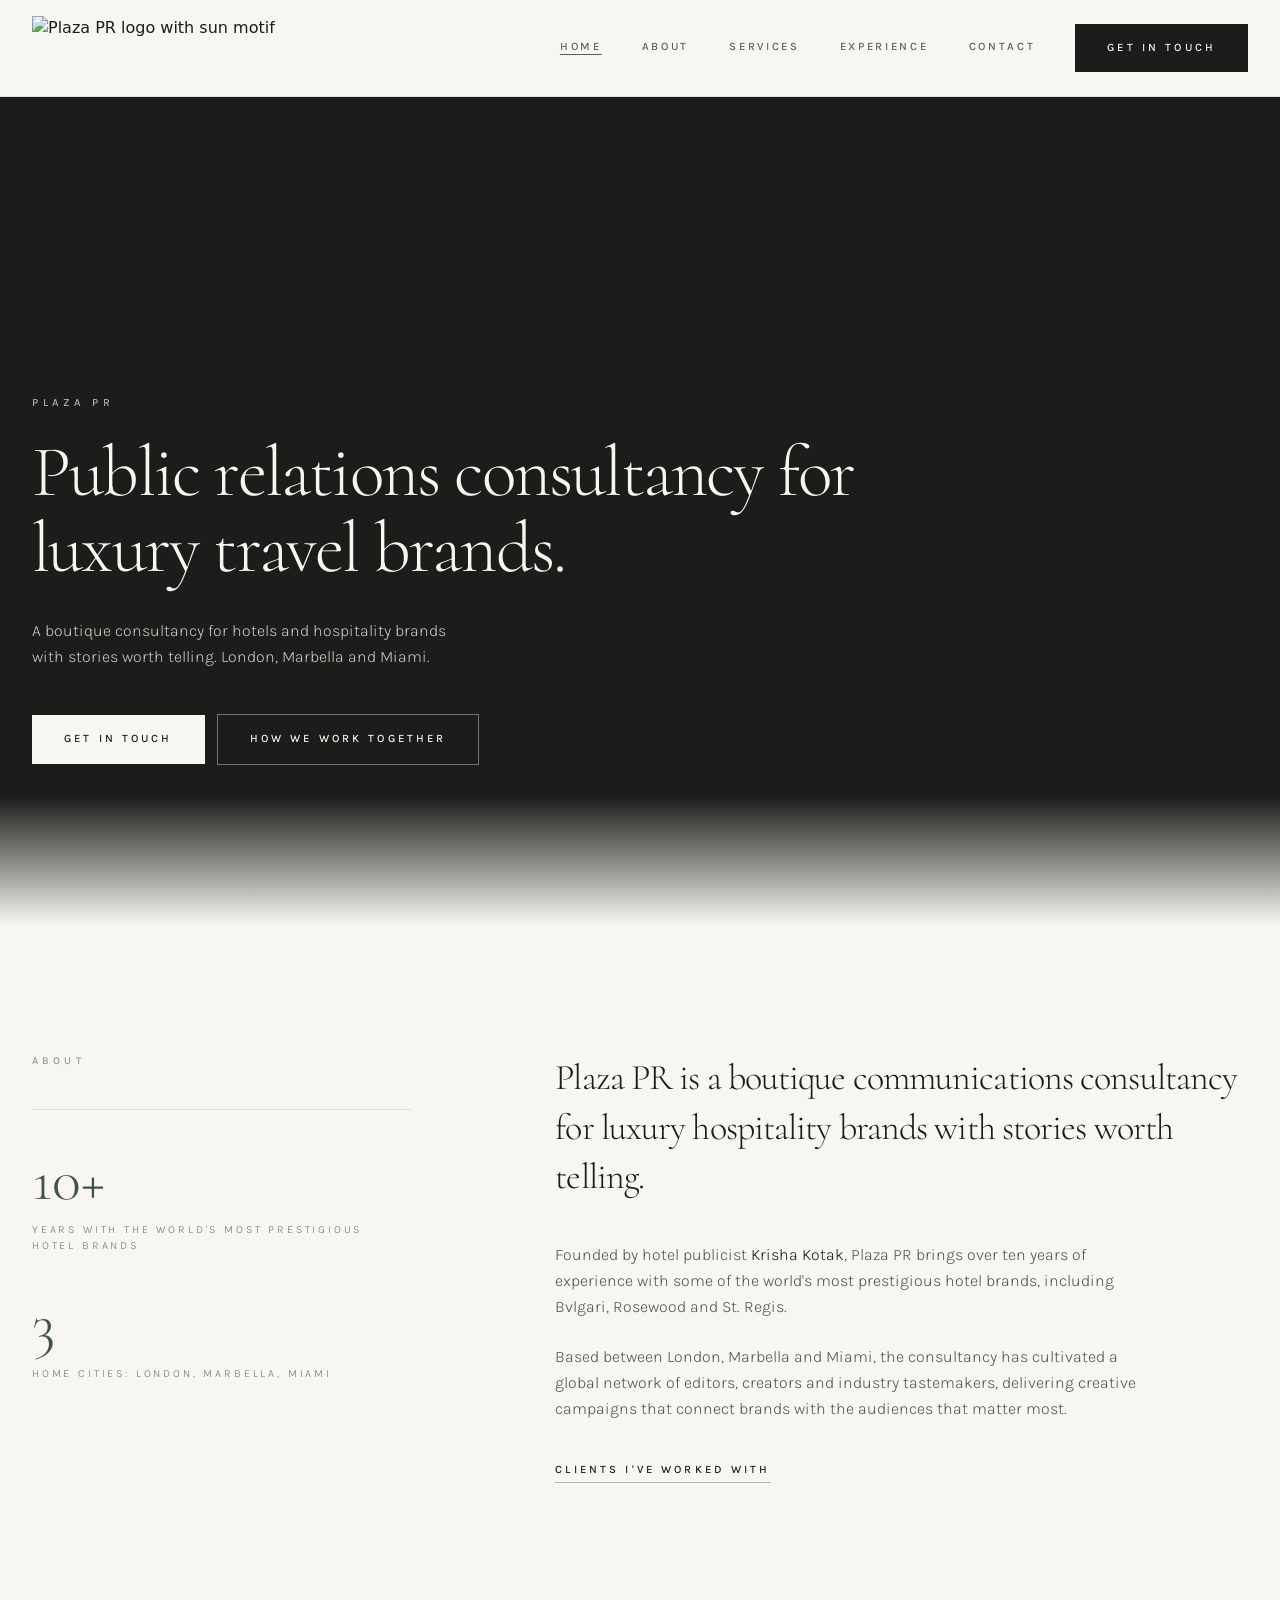
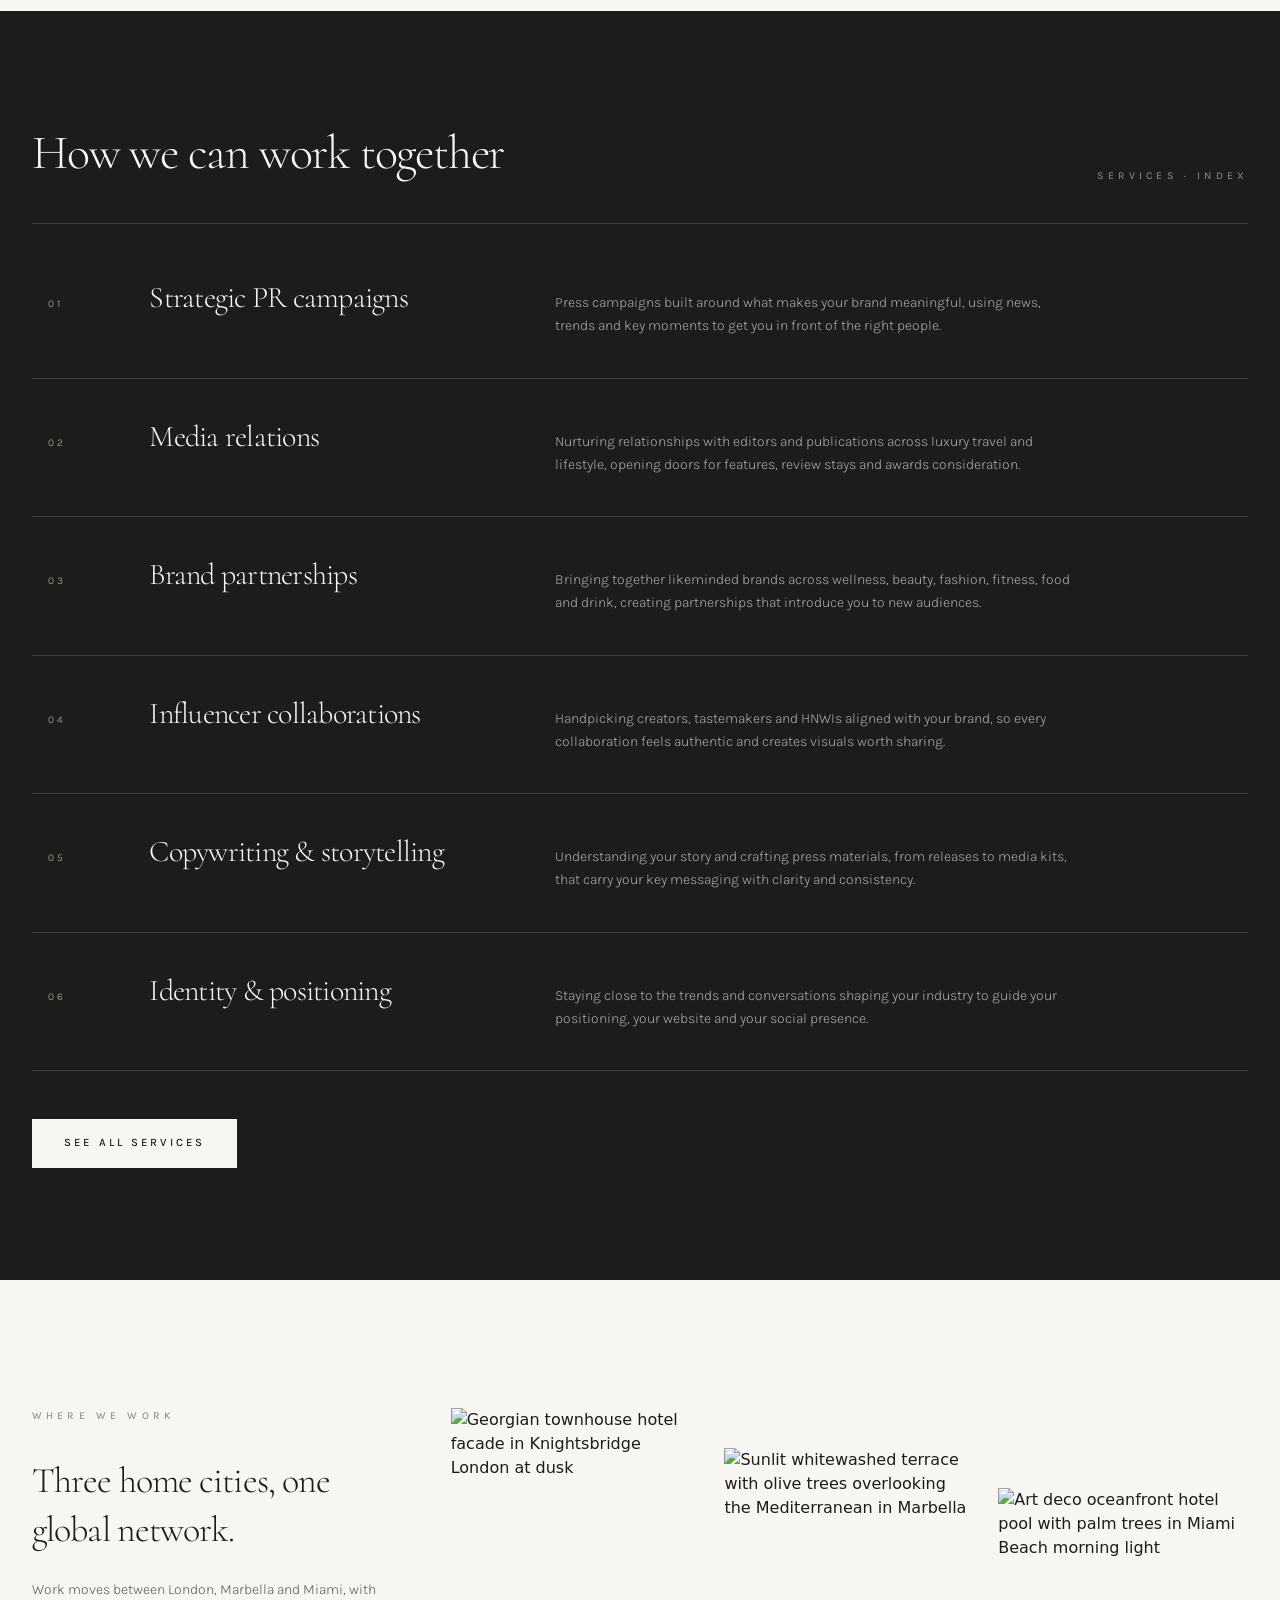
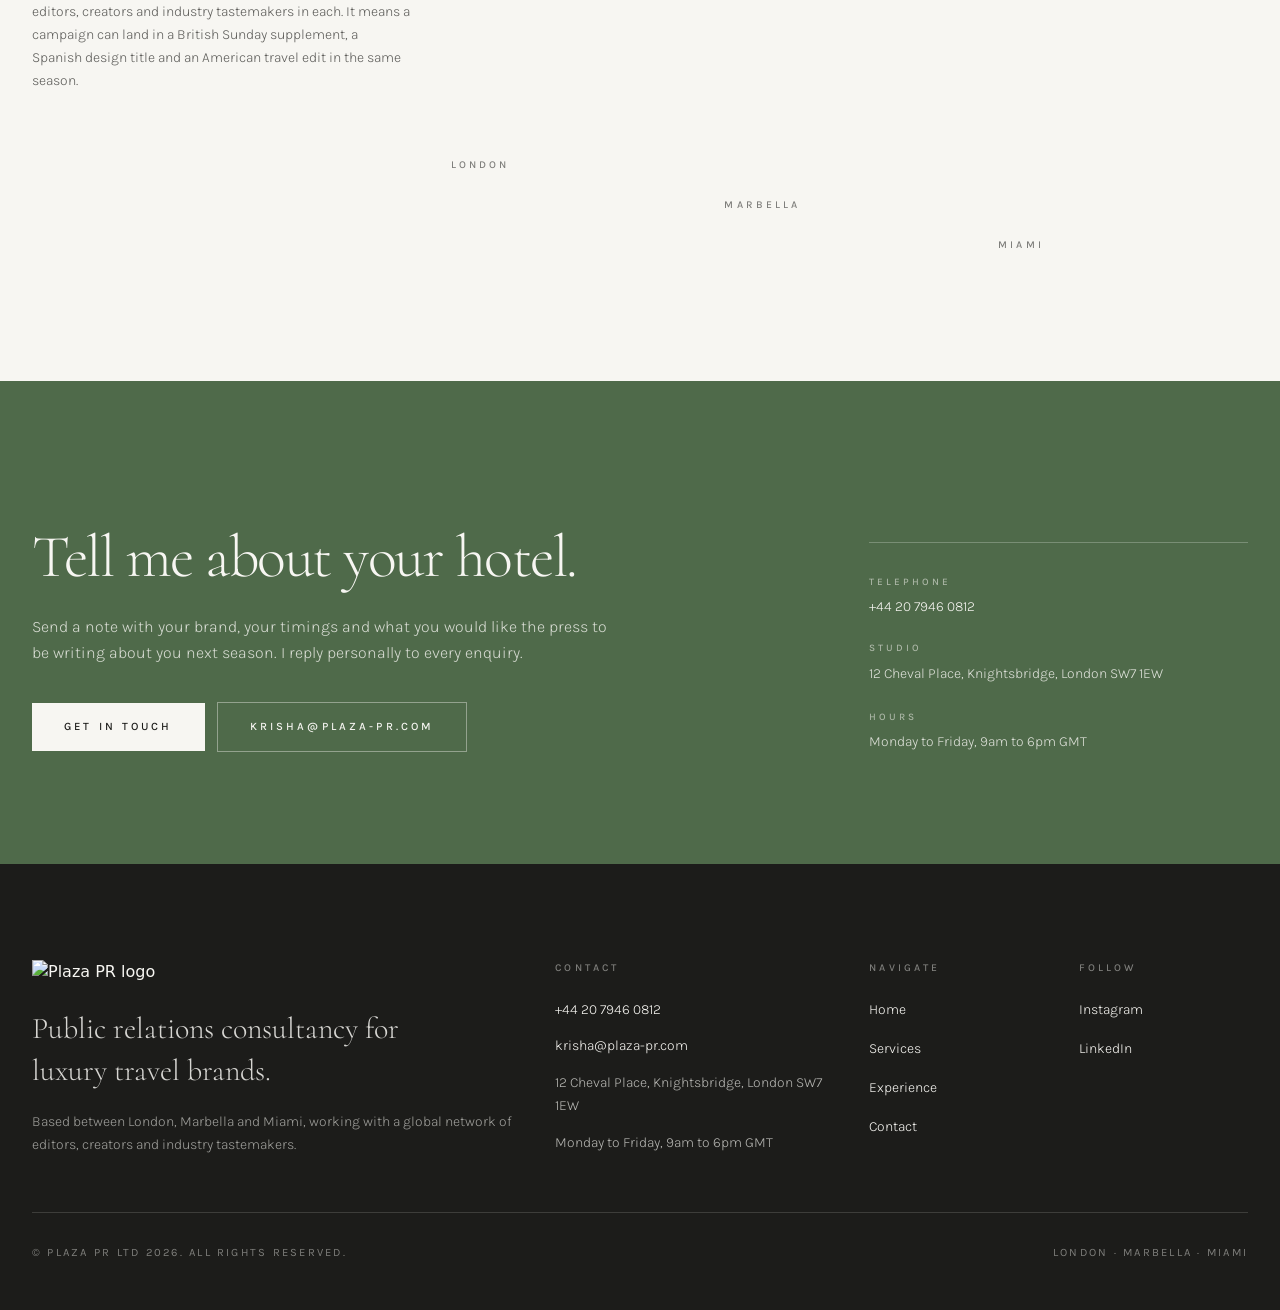
==== commit c43359e8: "Update copy on / via Tibly" ====
--- a/index.html
+++ b/index.html
@@ -23,7 +23,7 @@
 <script>document.addEventListener('input',function(e){var t=e.target;if(!t||t.type!=='range')return;var c=t.closest&&t.closest('.tibly-ba');if(c)c.style.setProperty('--ba',t.value+'%')});document.addEventListener('pointerdown',function(e){var c=e.target.closest&&e.target.closest('.tibly-ba');if(!c||e.button>0)return;e.preventDefault();var inp=c.querySelector('input[type=range]');var set=function(x){var r=c.getBoundingClientRect();if(!r.width)return;var p=Math.max(0,Math.min(100,(x-r.left)*100/r.width));c.style.setProperty('--ba',p+'%');if(inp)inp.value=Math.round(p)};set(e.clientX);var mv=function(ev){set(ev.clientX)};var up=function(){document.removeEventListener('pointermove',mv);document.removeEventListener('pointerup',up);document.removeEventListener('pointercancel',up)};document.addEventListener('pointermove',mv);document.addEventListener('pointerup',up);document.addEventListener('pointercancel',up)});document.addEventListener('click',function(e){var im=e.target.closest&&e.target.closest('[data-lightbox]');if(!im||!(im.currentSrc||im.src))return;e.preventDefault();var o=document.createElement('div');o.className='tibly-lb';var big=document.createElement('img');big.src=im.currentSrc||im.src;big.alt=im.alt||'';o.appendChild(big);o.addEventListener('click',function(){o.remove()});document.addEventListener('keydown',function esc(ev){if(ev.key==='Escape'){o.remove();document.removeEventListener('keydown',esc)}});document.body.appendChild(o)});document.addEventListener('click',function(e){var x=e.target.closest&&e.target.closest('[data-announce-close]');if(!x)return;var b=x.closest('[data-announce]');if(b){b.style.display='none';try{sessionStorage.setItem('tibly-announce','1')}catch(_){}}});addEventListener('DOMContentLoaded',function(){try{if(sessionStorage.getItem('tibly-announce')==='1'){var b=document.querySelector('[data-announce]');if(b)b.style.display='none'}}catch(_){}if('IntersectionObserver' in window&&!matchMedia('(prefers-reduced-motion:reduce)').matches){var els=document.querySelectorAll('[data-count]');if(els.length){var io=new IntersectionObserver(function(es){es.forEach(function(en){if(!en.isIntersecting)return;io.unobserve(en.target);var el=en.target,s=el.textContent||'',m=s.match(/[\d,]*\d(?:\.\d+)?/);if(!m)return;var raw=m[0],num=parseFloat(raw.replace(/,/g,''));if(!isFinite(num))return;var pre=s.slice(0,m.index),post=s.slice(m.index+raw.length),grp=raw.indexOf(',')>=0,dec=(raw.split('.')[1]||'').length,t0=performance.now();requestAnimationFrame(function tick(now){var p=Math.min((now-t0)/1400,1);p=1-Math.pow(1-p,3);var v=(num*p).toFixed(dec);if(grp)v=Number(v).toLocaleString('en-US',{minimumFractionDigits:dec});el.textContent=pre+v+post;if(p<1)requestAnimationFrame(tick)})})},{rootMargin:'0px 0px -10% 0px'});els.forEach(function(el){io.observe(el)})}}var badge=document.querySelector('[data-tibly-open]');if(badge){var src=document.querySelector('[data-tibly-field="hours"]');var txt=(src&&src.textContent||'').toLowerCase();var days=['sun','mon','tue','wed','thu','fri','sat'];var toMin=function(h,mm,ap){h=+h;mm=+(mm||0);if(ap==='pm'&&h!==12)h+=12;if(ap==='am'&&h===12)h=0;return h*60+mm};var spans=[];var re=/(sun|mon|tue|wed|thu|fri|sat|daily|every ?day)[a-z]*\s*(?:[-\u2013\u2014]\s*(sun|mon|tue|wed|thu|fri|sat)[a-z]*)?\s*:?\s*(\d{1,2})(?::(\d{2}))?\s*(am|pm)?\s*[-\u2013\u2014]\s*(\d{1,2})(?::(\d{2}))?\s*(am|pm)?/g,mm;while((mm=re.exec(txt))){var d1=mm[1].slice(0,3),d2=mm[2],ap1=mm[5]||(mm[8]==='pm'&&+mm[3]<=+mm[6]?'am':mm[8]),o=toMin(mm[3],mm[4],ap1),c=toMin(mm[6],mm[7],mm[8]);var from=d1==='dai'||d1==='eve'?0:days.indexOf(d1),to=d2?days.indexOf(d2.slice(0,3)):(d1==='dai'||d1==='eve'?6:from);if(from<0)continue;for(var d=from;;d=(d+1)%7){spans.push([d,o,c]);if(d===to)break}}if(spans.length){var now=new Date(),cur=now.getDay(),min=now.getHours()*60+now.getMinutes();var open=spans.some(function(s){return s[0]===cur&&min>=s[1]&&min<s[2]});badge.textContent=open?(badge.getAttribute('data-open-text')||'Open now'):(badge.getAttribute('data-closed-text')||'Closed now');badge.setAttribute('data-state',open?'open':'closed');badge.hidden=false}}});</script>
 <style>header a[aria-current="page"]:not(:has(img,svg)){text-decoration:underline;text-underline-offset:4px;text-decoration-thickness:1px}</style>
 <style>#nav-open~[class*="peer-checked:"][class*="fixed"]{min-height:100vh;min-height:100dvh}@media (prefers-reduced-motion:no-preference){label[for="nav-open"] span{transition:transform .3s ease,opacity .2s ease}header:has(#nav-open:checked) label[for="nav-open"]:not([aria-label="Close" i]) span:not(:has(span)):nth-of-type(1){transform:translateY(8px) rotate(45deg)}header:has(#nav-open:checked) label[for="nav-open"]:not([aria-label="Close" i]) span:not(:has(span)):nth-of-type(2){opacity:0}header:has(#nav-open:checked) label[for="nav-open"]:not([aria-label="Close" i]) span:not(:has(span)):nth-of-type(3){transform:translateY(-8px) rotate(-45deg)}#nav-open:checked~[class*="peer-checked:"]{animation:tibly-nav-in .25s ease}#nav-open:checked~[class*="peer-checked:"] label[for="nav-open"]{display:inline-block;animation:tibly-x-in .35s ease}@keyframes tibly-nav-in{from{opacity:0;transform:translateY(10px)}}@keyframes tibly-x-in{from{opacity:0;transform:rotate(-90deg) scale(.6)}}}</style>
-<link rel="stylesheet" href="/styles.css?v=43b3ddfb"/>
+<link rel="stylesheet" href="/styles.css?v=f79a9a0d"/>
 </head>
 <body>
 <!-- block:header -->
@@ -56,7 +56,7 @@
     <div class="hidden peer-checked:flex md:hidden fixed inset-0 z-50 flex-col bg-surface text-ink">
       <div class="flex items-center justify-between px-5 py-4">
         <a aria-current="page" class="flex items-center gap-3" href="/">
-          <img src="https://br-winter-boat-ajcnusyq.storage.c-3.us-east-2.aws.neon.tech/tibly-site-media/sites/aaf93a59-c370-4fb4-8441-7b70f252e25b/dacf057e1caa829329518128a3bb3bd3.webp" alt="Plaza PR logo with sun motif" class="h-10 w-auto object-contain"/>
+          <img src="https://br-winter-boat-ajcnusyq.storage.c-3.us-east-2.aws.neon.tech/tibly-site-media/sites/aaf93a59-c370-4fb4-8441-7b70f252e25b/dacf057e1caa829329518128a3bb3bd3.webp" alt="Plaza PR logo with sun motif" class="h-14 w-auto shrink-0 object-contain" style="max-width:100%" data-tibly-styled="0462843f-253f-46ff-89de-3c9d6fdee286"/>
         </a>
         <label for="nav-open" aria-label="Close" class="cursor-pointer p-2 -mr-2">
           <svg viewBox="0 0 24 24" class="h-6 w-6" fill="none" stroke="currentColor" stroke-width="1"><path d="M5 5l14 14M19 5L5 19"></path></svg>
@@ -247,10 +247,7 @@
   <div class="mx-auto w-full max-w-7xl">
     <div class="grid grid-cols-1 gap-12 md:grid-cols-12 md:items-end md:gap-10">
       <div class="md:col-span-7">
-        <div class="flex items-center gap-3">
-          <img src="https://br-winter-boat-ajcnusyq.storage.c-3.us-east-2.aws.neon.tech/tibly-site-media/sites/aaf93a59-c370-4fb4-8441-7b70f252e25b/76ae1a595f2ac1ad0701692e83fbeed0.jpg" alt="Plaza PR" class="h-9 w-9 object-cover md:h-10 md:w-10"/>
-          <span class="font-body text-[0.62rem] font-medium uppercase tracking-[0.4em] text-surface/70" data-tibly-field="business-name">Plaza PR</span>
-        </div>
+        
         <h2 class="mt-8 max-w-2xl font-display text-4xl font-light leading-[1.08] tracking-tight md:text-6xl">
           Tell me about your hotel.
         </h2>
@@ -356,7 +353,7 @@
     </div>
   </div>
 
-  <div class="md:hidden fixed bottom-0 inset-x-0 z-40 border-t border-brand-800 bg-brand-600">
+  <div class="md:hidden fixed bottom-0 inset-x-0 z-30 border-t border-brand-800 bg-brand-600">
     <a class="flex w-full items-center justify-center px-5 py-4 font-body text-[0.75rem] font-medium uppercase tracking-[0.28em] text-surface transition-colors duration-300 active:bg-brand-700" href="tel:+442079460812">
       Call <span class="ml-2" data-tibly-field="phone">+44 20 7946 0812</span>
     </a>
--- a/styles.css
+++ b/styles.css
@@ -1,2 +1,2 @@
 /*! tailwindcss v4.3.2 | MIT License | https://tailwindcss.com */
-@layer properties{@supports (((-webkit-hyphens:none)) and (not (margin-trim:inline))) or ((-moz-orient:inline) and (not (color:rgb(from red r g b)))){*,:before,:after,::backdrop{--tw-space-y-reverse:0;--tw-divide-y-reverse:0;--tw-border-style:solid;--tw-gradient-position:initial;--tw-gradient-from:#0000;--tw-gradient-via:#0000;--tw-gradient-to:#0000;--tw-gradient-stops:initial;--tw-gradient-via-stops:initial;--tw-gradient-from-position:0%;--tw-gradient-via-position:50%;--tw-gradient-to-position:100%;--tw-leading:initial;--tw-font-weight:initial;--tw-tracking:initial;--tw-duration:initial;--tw-scale-x:1;--tw-scale-y:1;--tw-scale-z:1;--tw-outline-style:solid}}}@layer theme{:root,:host{--font-sans:ui-sans-serif, system-ui, sans-serif, "Apple Color Emoji", "Segoe UI Emoji", "Segoe UI Symbol", "Noto Color Emoji";--font-mono:ui-monospace, SFMono-Regular, Menlo, Monaco, Consolas, "Liberation Mono", "Courier New", monospace;--color-white:#fff;--spacing:.25rem;--container-xs:20rem;--container-sm:24rem;--container-md:28rem;--container-xl:36rem;--container-2xl:42rem;--container-4xl:56rem;--container-5xl:64rem;--container-7xl:80rem;--text-xs:.75rem;--text-xs--line-height:calc(1 / .75);--text-sm:.875rem;--text-sm--line-height:calc(1.25 / .875);--text-base:1rem;--text-base--line-height:calc(1.5 / 1);--text-lg:1.125rem;--text-lg--line-height:calc(1.75 / 1.125);--text-xl:1.25rem;--text-xl--line-height:calc(1.75 / 1.25);--text-2xl:1.5rem;--text-2xl--line-height:calc(2 / 1.5);--text-3xl:1.875rem;--text-3xl--line-height:calc(2.25 / 1.875);--text-4xl:2.25rem;--text-4xl--line-height:calc(2.5 / 2.25);--text-5xl:3rem;--text-5xl--line-height:1;--text-6xl:3.75rem;--text-6xl--line-height:1;--text-7xl:4.5rem;--text-7xl--line-height:1;--text-8xl:6rem;--text-8xl--line-height:1;--font-weight-light:300;--font-weight-medium:500;--tracking-tight:-.025em;--tracking-wide:.025em;--leading-tight:1.25;--leading-snug:1.375;--leading-relaxed:1.625;--radius-xs:0px;--radius-sm:0px;--radius-md:0px;--radius-lg:0px;--radius-xl:0px;--radius-2xl:0px;--radius-3xl:0px;--radius-4xl:0px;--aspect-video:16 / 9;--default-transition-duration:.15s;--default-transition-timing-function:cubic-bezier(.4, 0, .2, 1);--default-font-family:var(--font-sans);--default-mono-font-family:var(--font-mono);--radius-DEFAULT:0px;--color-brand-50:#f4f6f2;--color-brand-100:#e7ebe2;--color-brand-200:#cfd8c8;--color-brand-300:#b0bfa6;--color-brand-400:#8aa080;--color-brand-500:#6b8764;--color-brand-600:#4f6a4a;--color-brand-700:#3f553b;--color-brand-800:#2c3c29;--color-brand-900:#1e2a1c;--color-surface:#f7f6f2;--color-ink:#1c1c1a;--font-display:"Cormorant", ui-serif, Georgia, serif;--font-body:"Karla", ui-sans-serif, system-ui, sans-serif;--radius-none:0px;--animate-marquee:marquee 30s linear infinite;--animate-kenburns:kenburns 18s ease-in-out infinite alternate;--animate-float:float 6s ease-in-out infinite;--animate-pulse-soft:pulse-soft 4s ease-in-out infinite;--animate-spin-slow:spin-slow 24s linear infinite}}@layer base{*,:after,:before,::backdrop{box-sizing:border-box;border:0 solid;margin:0;padding:0}::file-selector-button{box-sizing:border-box;border:0 solid;margin:0;padding:0}html,:host{-webkit-text-size-adjust:100%;tab-size:4;line-height:1.5;font-family:var(--default-font-family,ui-sans-serif, system-ui, sans-serif, "Apple Color Emoji", "Segoe UI Emoji", "Segoe UI Symbol", "Noto Color Emoji");font-feature-settings:var(--default-font-feature-settings,normal);font-variation-settings:var(--default-font-variation-settings,normal);-webkit-tap-highlight-color:transparent}hr{height:0;color:inherit;border-top-width:1px}abbr:where([title]){-webkit-text-decoration:underline dotted;text-decoration:underline dotted}h1,h2,h3,h4,h5,h6{font-size:inherit;font-weight:inherit}a{color:inherit;-webkit-text-decoration:inherit;-webkit-text-decoration:inherit;-webkit-text-decoration:inherit;text-decoration:inherit}b,strong{font-weight:bolder}code,kbd,samp,pre{font-family:var(--default-mono-font-family,ui-monospace, SFMono-Regular, Menlo, Monaco, Consolas, "Liberation Mono", "Courier New", monospace);font-feature-settings:var(--default-mono-font-feature-settings,normal);font-variation-settings:var(--default-mono-font-variation-settings,normal);font-size:1em}small{font-size:80%}sub,sup{vertical-align:baseline;font-size:75%;line-height:0;position:relative}sub{bottom:-.25em}sup{top:-.5em}table{text-indent:0;border-color:inherit;border-collapse:collapse}:-moz-focusring{outline:auto}progress{vertical-align:baseline}summary{display:list-item}ol,ul,menu{list-style:none}img,svg,video,canvas,audio,iframe,embed,object{vertical-align:middle;display:block}img,video{max-width:100%;height:auto}button,input,select,optgroup,textarea{font:inherit;font-feature-settings:inherit;font-variation-settings:inherit;letter-spacing:inherit;color:inherit;opacity:1;background-color:#0000;border-radius:0}::file-selector-button{font:inherit;font-feature-settings:inherit;font-variation-settings:inherit;letter-spacing:inherit;color:inherit;opacity:1;background-color:#0000;border-radius:0}:where(select:is([multiple],[size])) optgroup{font-weight:bolder}:where(select:is([multiple],[size])) optgroup option{padding-inline-start:20px}::file-selector-button{margin-inline-end:4px}::placeholder{opacity:1}@supports (not ((-webkit-appearance:-apple-pay-button))) or (contain-intrinsic-size:1px){::placeholder{color:currentColor}@supports (color:color-mix(in lab, red, red)){::placeholder{color:color-mix(in oklab, currentcolor 50%, transparent)}}}textarea{resize:vertical}::-webkit-search-decoration{-webkit-appearance:none}::-webkit-date-and-time-value{min-height:1lh;text-align:inherit}::-webkit-datetime-edit{display:inline-flex}::-webkit-datetime-edit-fields-wrapper{padding:0}::-webkit-datetime-edit{padding-block:0}::-webkit-datetime-edit-year-field{padding-block:0}::-webkit-datetime-edit-month-field{padding-block:0}::-webkit-datetime-edit-day-field{padding-block:0}::-webkit-datetime-edit-hour-field{padding-block:0}::-webkit-datetime-edit-minute-field{padding-block:0}::-webkit-datetime-edit-second-field{padding-block:0}::-webkit-datetime-edit-millisecond-field{padding-block:0}::-webkit-datetime-edit-meridiem-field{padding-block:0}::-webkit-calendar-picker-indicator{line-height:1}:-moz-ui-invalid{box-shadow:none}button,input:where([type=button],[type=reset],[type=submit]){appearance:button}::file-selector-button{appearance:button}::-webkit-inner-spin-button{height:auto}::-webkit-outer-spin-button{height:auto}[hidden]:where(:not([hidden=until-found])){display:none!important}}@layer components{.btn{justify-content:center;align-items:center;gap:calc(var(--spacing) * 2);border-radius:var(--radius-none);background-color:var(--color-ink);padding-inline:calc(var(--spacing) * 8);padding-block:calc(var(--spacing) * 4);font-family:var(--font-body);--tw-font-weight:var(--font-weight-medium);font-size:.7rem;font-weight:var(--font-weight-medium);--tw-tracking:.28em;letter-spacing:.28em;color:var(--color-surface);text-transform:uppercase;transition-property:color,background-color,border-color,outline-color,text-decoration-color,fill,stroke,--tw-gradient-from,--tw-gradient-via,--tw-gradient-to;transition-timing-function:var(--tw-ease,var(--default-transition-timing-function));transition-duration:var(--tw-duration,var(--default-transition-duration));--tw-duration:.3s;transition-duration:.3s;display:inline-flex}@media (hover:hover){.btn:hover{background-color:var(--color-brand-700)}}.btn:focus-visible{outline-style:var(--tw-outline-style);outline-offset:2px;outline-width:2px;outline-color:var(--color-ink)}.btn-secondary{justify-content:center;align-items:center;gap:calc(var(--spacing) * 2);border-radius:var(--radius-none);border-style:var(--tw-border-style);border-width:1px;border-color:#1c1c1a4d;display:inline-flex}@supports (color:color-mix(in lab, red, red)){.btn-secondary{border-color:color-mix(in oklab, var(--color-ink) 30%, transparent)}}.btn-secondary{padding-inline:calc(var(--spacing) * 8);padding-block:calc(var(--spacing) * 4);font-family:var(--font-body);--tw-font-weight:var(--font-weight-medium);font-size:.7rem;font-weight:var(--font-weight-medium);--tw-tracking:.28em;letter-spacing:.28em;color:var(--color-ink);text-transform:uppercase;transition-property:color,background-color,border-color,outline-color,text-decoration-color,fill,stroke,--tw-gradient-from,--tw-gradient-via,--tw-gradient-to;transition-timing-function:var(--tw-ease,var(--default-transition-timing-function));transition-duration:var(--tw-duration,var(--default-transition-duration));--tw-duration:.3s;background-color:#0000;transition-duration:.3s}@media (hover:hover){.btn-secondary:hover{border-color:var(--color-ink);background-color:var(--color-ink);color:var(--color-surface)}}.btn-secondary:focus-visible{outline-style:var(--tw-outline-style);outline-offset:2px;outline-width:2px;outline-color:var(--color-ink)}.card{border-radius:var(--radius-none);border-style:var(--tw-border-style);border-width:1px;border-color:#1c1c1a1a}@supports (color:color-mix(in lab, red, red)){.card{border-color:color-mix(in oklab, var(--color-ink) 10%, transparent)}}.card{padding:calc(var(--spacing) * 8);transition-property:color,background-color,border-color,outline-color,text-decoration-color,fill,stroke,--tw-gradient-from,--tw-gradient-via,--tw-gradient-to;transition-timing-function:var(--tw-ease,var(--default-transition-timing-function));transition-duration:var(--tw-duration,var(--default-transition-duration));--tw-duration:.3s;background-color:#0000;transition-duration:.3s}@media (hover:hover){.card:hover{border-color:#1c1c1a66}@supports (color:color-mix(in lab, red, red)){.card:hover{border-color:color-mix(in oklab, var(--color-ink) 40%, transparent)}}}@media (min-width:48rem){.card{padding:calc(var(--spacing) * 10)}}}@layer utilities{.pointer-events-none{pointer-events:none}.sr-only{clip-path:inset(50%);white-space:nowrap;border-width:0;width:1px;height:1px;margin:-1px;padding:0;position:absolute;overflow:hidden}.absolute{position:absolute}.fixed{position:fixed}.relative{position:relative}.sticky{position:sticky}.inset-0{inset:0}.inset-x-0{inset-inline:0}.top-0{top:0}.bottom-0{bottom:0}.isolate{isolation:isolate}.z-40{z-index:40}.z-50{z-index:50}.-mx-5{margin-inline:calc(var(--spacing) * -5)}.mx-auto{margin-inline:auto}.mt-2{margin-top:calc(var(--spacing) * 2)}.mt-3{margin-top:calc(var(--spacing) * 3)}.mt-4{margin-top:calc(var(--spacing) * 4)}.mt-5{margin-top:calc(var(--spacing) * 5)}.mt-6{margin-top:calc(var(--spacing) * 6)}.mt-7{margin-top:calc(var(--spacing) * 7)}.mt-8{margin-top:calc(var(--spacing) * 8)}.mt-9{margin-top:calc(var(--spacing) * 9)}.mt-10{margin-top:calc(var(--spacing) * 10)}.mt-12{margin-top:calc(var(--spacing) * 12)}.mt-14{margin-top:calc(var(--spacing) * 14)}.mt-16{margin-top:calc(var(--spacing) * 16)}.-mr-2{margin-right:calc(var(--spacing) * -2)}.ml-2{margin-left:calc(var(--spacing) * 2)}.ml-3{margin-left:calc(var(--spacing) * 3)}.block{display:block}.flex{display:flex}.grid{display:grid}.hidden{display:none}.inline-block{display:inline-block}.inline-flex{display:inline-flex}.table{display:table}.aspect-\[3\/4\]{aspect-ratio:3/4}.aspect-\[4\/3\]{aspect-ratio:4/3}.aspect-\[4\/5\]{aspect-ratio:4/5}.aspect-square{aspect-ratio:1}.aspect-video{aspect-ratio:var(--aspect-video)}.h-6{height:calc(var(--spacing) * 6)}.h-9{height:calc(var(--spacing) * 9)}.h-10{height:calc(var(--spacing) * 10)}.h-14{height:calc(var(--spacing) * 14)}.h-24{height:calc(var(--spacing) * 24)}.h-\[86svh\]{height:86svh}.h-auto{height:auto}.h-full{height:100%}.h-px{height:1px}.min-h-\[560px\]{min-height:560px}.w-6{width:calc(var(--spacing) * 6)}.w-7{width:calc(var(--spacing) * 7)}.w-9{width:calc(var(--spacing) * 9)}.w-24{width:calc(var(--spacing) * 24)}.w-28{width:calc(var(--spacing) * 28)}.w-auto{width:auto}.w-fit{width:fit-content}.w-full{width:100%}.w-max{width:max-content}.max-w-2xl{max-width:var(--container-2xl)}.max-w-4xl{max-width:var(--container-4xl)}.max-w-5xl{max-width:var(--container-5xl)}.max-w-7xl{max-width:var(--container-7xl)}.max-w-full{max-width:100%}.max-w-md{max-width:var(--container-md)}.max-w-prose{max-width:65ch}.max-w-sm{max-width:var(--container-sm)}.max-w-xl{max-width:var(--container-xl)}.max-w-xs{max-width:var(--container-xs)}.flex-1{flex:1}.shrink-0{flex-shrink:0}.animate-\[logo-ticker_45s_linear_infinite\]{animation:45s linear infinite logo-ticker}.animate-kenburns{animation:var(--animate-kenburns)}.cursor-pointer{cursor:pointer}.grid-cols-1{grid-template-columns:repeat(1,minmax(0,1fr))}.grid-cols-2{grid-template-columns:repeat(2,minmax(0,1fr))}.flex-col{flex-direction:column}.flex-wrap{flex-wrap:wrap}.items-baseline{align-items:baseline}.items-center{align-items:center}.items-end{align-items:flex-end}.justify-between{justify-content:space-between}.justify-center{justify-content:center}.justify-end{justify-content:flex-end}.gap-0{gap:0}.gap-1{gap:var(--spacing)}.gap-2{gap:calc(var(--spacing) * 2)}.gap-3{gap:calc(var(--spacing) * 3)}.gap-4{gap:calc(var(--spacing) * 4)}.gap-5{gap:calc(var(--spacing) * 5)}.gap-6{gap:calc(var(--spacing) * 6)}.gap-7{gap:calc(var(--spacing) * 7)}.gap-8{gap:calc(var(--spacing) * 8)}.gap-10{gap:calc(var(--spacing) * 10)}.gap-12{gap:calc(var(--spacing) * 12)}.gap-14{gap:calc(var(--spacing) * 14)}.gap-16{gap:calc(var(--spacing) * 16)}:where(.space-y-4>:not(:last-child)){--tw-space-y-reverse:0;margin-block-start:calc(calc(var(--spacing) * 4) * var(--tw-space-y-reverse));margin-block-end:calc(calc(var(--spacing) * 4) * calc(1 - var(--tw-space-y-reverse)))}:where(.space-y-6>:not(:last-child)){--tw-space-y-reverse:0;margin-block-start:calc(calc(var(--spacing) * 6) * var(--tw-space-y-reverse));margin-block-end:calc(calc(var(--spacing) * 6) * calc(1 - var(--tw-space-y-reverse)))}:where(.space-y-10>:not(:last-child)){--tw-space-y-reverse:0;margin-block-start:calc(calc(var(--spacing) * 10) * var(--tw-space-y-reverse));margin-block-end:calc(calc(var(--spacing) * 10) * calc(1 - var(--tw-space-y-reverse)))}.gap-x-10{column-gap:calc(var(--spacing) * 10)}.gap-y-4{row-gap:calc(var(--spacing) * 4)}:where(.divide-y>:not(:last-child)){--tw-divide-y-reverse:0;border-bottom-style:var(--tw-border-style);border-top-style:var(--tw-border-style);border-top-width:calc(1px * var(--tw-divide-y-reverse));border-bottom-width:calc(1px * calc(1 - var(--tw-divide-y-reverse)))}:where(.divide-ink\/10>:not(:last-child)){border-color:#1c1c1a1a}@supports (color:color-mix(in lab, red, red)){:where(.divide-ink\/10>:not(:last-child)){border-color:color-mix(in oklab, var(--color-ink) 10%, transparent)}}:where(.divide-surface\/15>:not(:last-child)){border-color:#f7f6f226}@supports (color:color-mix(in lab, red, red)){:where(.divide-surface\/15>:not(:last-child)){border-color:color-mix(in oklab, var(--color-surface) 15%, transparent)}}:where(.divide-surface\/20>:not(:last-child)){border-color:#f7f6f233}@supports (color:color-mix(in lab, red, red)){:where(.divide-surface\/20>:not(:last-child)){border-color:color-mix(in oklab, var(--color-surface) 20%, transparent)}}.overflow-hidden{overflow:hidden}.rounded-none{border-radius:var(--radius-none)}.border{border-style:var(--tw-border-style);border-width:1px}.border-0{border-style:var(--tw-border-style);border-width:0}.border-y{border-block-style:var(--tw-border-style);border-block-width:1px}.border-t{border-top-style:var(--tw-border-style);border-top-width:1px}.border-r{border-right-style:var(--tw-border-style);border-right-width:1px}.border-b{border-bottom-style:var(--tw-border-style);border-bottom-width:1px}.border-l{border-left-style:var(--tw-border-style);border-left-width:1px}.border-brand-800{border-color:var(--color-brand-800)}.border-ink\/10{border-color:#1c1c1a1a}@supports (color:color-mix(in lab, red, red)){.border-ink\/10{border-color:color-mix(in oklab, var(--color-ink) 10%, transparent)}}.border-ink\/15{border-color:#1c1c1a26}@supports (color:color-mix(in lab, red, red)){.border-ink\/15{border-color:color-mix(in oklab, var(--color-ink) 15%, transparent)}}.border-ink\/20{border-color:#1c1c1a33}@supports (color:color-mix(in lab, red, red)){.border-ink\/20{border-color:color-mix(in oklab, var(--color-ink) 20%, transparent)}}.border-ink\/25{border-color:#1c1c1a40}@supports (color:color-mix(in lab, red, red)){.border-ink\/25{border-color:color-mix(in oklab, var(--color-ink) 25%, transparent)}}.border-ink\/30{border-color:#1c1c1a4d}@supports (color:color-mix(in lab, red, red)){.border-ink\/30{border-color:color-mix(in oklab, var(--color-ink) 30%, transparent)}}.border-surface\/10{border-color:#f7f6f21a}@supports (color:color-mix(in lab, red, red)){.border-surface\/10{border-color:color-mix(in oklab, var(--color-surface) 10%, transparent)}}.border-surface\/15{border-color:#f7f6f226}@supports (color:color-mix(in lab, red, red)){.border-surface\/15{border-color:color-mix(in oklab, var(--color-surface) 15%, transparent)}}.border-surface\/20{border-color:#f7f6f233}@supports (color:color-mix(in lab, red, red)){.border-surface\/20{border-color:color-mix(in oklab, var(--color-surface) 20%, transparent)}}.border-surface\/25{border-color:#f7f6f240}@supports (color:color-mix(in lab, red, red)){.border-surface\/25{border-color:color-mix(in oklab, var(--color-surface) 25%, transparent)}}.border-surface\/40{border-color:#f7f6f266}@supports (color:color-mix(in lab, red, red)){.border-surface\/40{border-color:color-mix(in oklab, var(--color-surface) 40%, transparent)}}.border-transparent{border-color:#0000}.bg-brand-50{background-color:var(--color-brand-50)}.bg-brand-100{background-color:var(--color-brand-100)}.bg-brand-200{background-color:var(--color-brand-200)}.bg-brand-600{background-color:var(--color-brand-600)}.bg-brand-800{background-color:var(--color-brand-800)}.bg-brand-900{background-color:var(--color-brand-900)}.bg-ink{background-color:var(--color-ink)}.bg-ink\/25{background-color:#1c1c1a40}@supports (color:color-mix(in lab, red, red)){.bg-ink\/25{background-color:color-mix(in oklab, var(--color-ink) 25%, transparent)}}.bg-ink\/65{background-color:#1c1c1aa6}@supports (color:color-mix(in lab, red, red)){.bg-ink\/65{background-color:color-mix(in oklab, var(--color-ink) 65%, transparent)}}.bg-surface{background-color:var(--color-surface)}.bg-transparent{background-color:#0000}.bg-white{background-color:var(--color-white)}.bg-gradient-to-b{--tw-gradient-position:to bottom in oklab;background-image:linear-gradient(var(--tw-gradient-stops))}.bg-gradient-to-r{--tw-gradient-position:to right in oklab;background-image:linear-gradient(var(--tw-gradient-stops))}.bg-gradient-to-t{--tw-gradient-position:to top in oklab;background-image:linear-gradient(var(--tw-gradient-stops))}.from-ink\/70{--tw-gradient-from:#1c1c1ab3}@supports (color:color-mix(in lab, red, red)){.from-ink\/70{--tw-gradient-from:color-mix(in oklab, var(--color-ink) 70%, transparent)}}.from-ink\/70{--tw-gradient-stops:var(--tw-gradient-via-stops,var(--tw-gradient-position), var(--tw-gradient-from) var(--tw-gradient-from-position), var(--tw-gradient-to) var(--tw-gradient-to-position))}.from-ink\/95{--tw-gradient-from:#1c1c1af2}@supports (color:color-mix(in lab, red, red)){.from-ink\/95{--tw-gradient-from:color-mix(in oklab, var(--color-ink) 95%, transparent)}}.from-ink\/95{--tw-gradient-stops:var(--tw-gradient-via-stops,var(--tw-gradient-position), var(--tw-gradient-from) var(--tw-gradient-from-position), var(--tw-gradient-to) var(--tw-gradient-to-position))}.from-transparent{--tw-gradient-from:transparent;--tw-gradient-stops:var(--tw-gradient-via-stops,var(--tw-gradient-position), var(--tw-gradient-from) var(--tw-gradient-from-position), var(--tw-gradient-to) var(--tw-gradient-to-position))}.via-ink\/20{--tw-gradient-via:#1c1c1a33}@supports (color:color-mix(in lab, red, red)){.via-ink\/20{--tw-gradient-via:color-mix(in oklab, var(--color-ink) 20%, transparent)}}.via-ink\/20{--tw-gradient-via-stops:var(--tw-gradient-position), var(--tw-gradient-from) var(--tw-gradient-from-position), var(--tw-gradient-via) var(--tw-gradient-via-position), var(--tw-gradient-to) var(--tw-gradient-to-position);--tw-gradient-stops:var(--tw-gradient-via-stops)}.via-ink\/55{--tw-gradient-via:#1c1c1a8c}@supports (color:color-mix(in lab, red, red)){.via-ink\/55{--tw-gradient-via:color-mix(in oklab, var(--color-ink) 55%, transparent)}}.via-ink\/55{--tw-gradient-via-stops:var(--tw-gradient-position), var(--tw-gradient-from) var(--tw-gradient-from-position), var(--tw-gradient-via) var(--tw-gradient-via-position), var(--tw-gradient-to) var(--tw-gradient-to-position);--tw-gradient-stops:var(--tw-gradient-via-stops)}.to-ink\/20{--tw-gradient-to:#1c1c1a33}@supports (color:color-mix(in lab, red, red)){.to-ink\/20{--tw-gradient-to:color-mix(in oklab, var(--color-ink) 20%, transparent)}}.to-ink\/20{--tw-gradient-stops:var(--tw-gradient-via-stops,var(--tw-gradient-position), var(--tw-gradient-from) var(--tw-gradient-from-position), var(--tw-gradient-to) var(--tw-gradient-to-position))}.to-surface{--tw-gradient-to:var(--color-surface);--tw-gradient-stops:var(--tw-gradient-via-stops,var(--tw-gradient-position), var(--tw-gradient-from) var(--tw-gradient-from-position), var(--tw-gradient-to) var(--tw-gradient-to-position))}.to-transparent{--tw-gradient-to:transparent;--tw-gradient-stops:var(--tw-gradient-via-stops,var(--tw-gradient-position), var(--tw-gradient-from) var(--tw-gradient-from-position), var(--tw-gradient-to) var(--tw-gradient-to-position))}.bg-cover{background-size:cover}.bg-center{background-position:50%}.object-contain{object-fit:contain}.object-cover{object-fit:cover}.p-2{padding:calc(var(--spacing) * 2)}.p-8{padding:calc(var(--spacing) * 8)}.px-0{padding-inline:0}.px-2{padding-inline:calc(var(--spacing) * 2)}.px-5{padding-inline:calc(var(--spacing) * 5)}.px-8{padding-inline:calc(var(--spacing) * 8)}.py-0\.5{padding-block:calc(var(--spacing) * .5)}.py-1{padding-block:var(--spacing)}.py-2{padding-block:calc(var(--spacing) * 2)}.py-3{padding-block:calc(var(--spacing) * 3)}.py-4{padding-block:calc(var(--spacing) * 4)}.py-5{padding-block:calc(var(--spacing) * 5)}.py-6{padding-block:calc(var(--spacing) * 6)}.py-7{padding-block:calc(var(--spacing) * 7)}.py-8{padding-block:calc(var(--spacing) * 8)}.py-12{padding-block:calc(var(--spacing) * 12)}.py-16{padding-block:calc(var(--spacing) * 16)}.py-20{padding-block:calc(var(--spacing) * 20)}.pt-8{padding-top:calc(var(--spacing) * 8)}.pt-10{padding-top:calc(var(--spacing) * 10)}.pt-14{padding-top:calc(var(--spacing) * 14)}.pt-16{padding-top:calc(var(--spacing) * 16)}.pt-24{padding-top:calc(var(--spacing) * 24)}.pb-0{padding-bottom:0}.pb-0\.5{padding-bottom:calc(var(--spacing) * .5)}.pb-1{padding-bottom:var(--spacing)}.pb-2{padding-bottom:calc(var(--spacing) * 2)}.pb-3{padding-bottom:calc(var(--spacing) * 3)}.pb-4{padding-bottom:calc(var(--spacing) * 4)}.pb-10{padding-bottom:calc(var(--spacing) * 10)}.pb-14{padding-bottom:calc(var(--spacing) * 14)}.pb-16{padding-bottom:calc(var(--spacing) * 16)}.pb-24{padding-bottom:calc(var(--spacing) * 24)}.pb-28{padding-bottom:calc(var(--spacing) * 28)}.align-middle{vertical-align:middle}.font-body{font-family:var(--font-body)}.font-display{font-family:var(--font-display)}.text-2xl{font-size:var(--text-2xl);line-height:var(--tw-leading,var(--text-2xl--line-height))}.text-3xl{font-size:var(--text-3xl);line-height:var(--tw-leading,var(--text-3xl--line-height))}.text-4xl{font-size:var(--text-4xl);line-height:var(--tw-leading,var(--text-4xl--line-height))}.text-5xl{font-size:var(--text-5xl);line-height:var(--tw-leading,var(--text-5xl--line-height))}.text-6xl{font-size:var(--text-6xl);line-height:var(--tw-leading,var(--text-6xl--line-height))}.text-base{font-size:var(--text-base);line-height:var(--tw-leading,var(--text-base--line-height))}.text-sm{font-size:var(--text-sm);line-height:var(--tw-leading,var(--text-sm--line-height))}.text-xl{font-size:var(--text-xl);line-height:var(--tw-leading,var(--text-xl--line-height))}.text-xs{font-size:var(--text-xs);line-height:var(--tw-leading,var(--text-xs--line-height))}.text-\[0\.6rem\]{font-size:.6rem}.text-\[0\.7rem\]{font-size:.7rem}.text-\[0\.58rem\]{font-size:.58rem}.text-\[0\.62rem\]{font-size:.62rem}.text-\[0\.65rem\]{font-size:.65rem}.text-\[0\.68rem\]{font-size:.68rem}.text-\[0\.75rem\]{font-size:.75rem}.leading-\[0\.95\]{--tw-leading:.95;line-height:.95}.leading-\[0\.98\]{--tw-leading:.98;line-height:.98}.leading-\[1\.03\]{--tw-leading:1.03;line-height:1.03}.leading-\[1\.05\]{--tw-leading:1.05;line-height:1.05}.leading-\[1\.08\]{--tw-leading:1.08;line-height:1.08}.leading-\[1\.15\]{--tw-leading:1.15;line-height:1.15}.leading-none{--tw-leading:1;line-height:1}.leading-relaxed{--tw-leading:var(--leading-relaxed);line-height:var(--leading-relaxed)}.leading-snug{--tw-leading:var(--leading-snug);line-height:var(--leading-snug)}.leading-tight{--tw-leading:var(--leading-tight);line-height:var(--leading-tight)}.font-light{--tw-font-weight:var(--font-weight-light);font-weight:var(--font-weight-light)}.font-medium{--tw-font-weight:var(--font-weight-medium);font-weight:var(--font-weight-medium)}.tracking-\[0\.2em\]{--tw-tracking:.2em;letter-spacing:.2em}.tracking-\[0\.3em\]{--tw-tracking:.3em;letter-spacing:.3em}.tracking-\[0\.4em\]{--tw-tracking:.4em;letter-spacing:.4em}.tracking-\[0\.12em\]{--tw-tracking:.12em;letter-spacing:.12em}.tracking-\[0\.16em\]{--tw-tracking:.16em;letter-spacing:.16em}.tracking-\[0\.24em\]{--tw-tracking:.24em;letter-spacing:.24em}.tracking-\[0\.26em\]{--tw-tracking:.26em;letter-spacing:.26em}.tracking-\[0\.28em\]{--tw-tracking:.28em;letter-spacing:.28em}.tracking-\[0\.32em\]{--tw-tracking:.32em;letter-spacing:.32em}.tracking-\[0\.34em\]{--tw-tracking:.34em;letter-spacing:.34em}.tracking-\[0\.42em\]{--tw-tracking:.42em;letter-spacing:.42em}.tracking-tight{--tw-tracking:var(--tracking-tight);letter-spacing:var(--tracking-tight)}.tracking-wide{--tw-tracking:var(--tracking-wide);letter-spacing:var(--tracking-wide)}.break-words{overflow-wrap:break-word}.text-brand-300{color:var(--color-brand-300)}.text-brand-600{color:var(--color-brand-600)}.text-brand-700{color:var(--color-brand-700)}.text-ink{color:var(--color-ink)}.text-ink\/40{color:#1c1c1a66}@supports (color:color-mix(in lab, red, red)){.text-ink\/40{color:color-mix(in oklab, var(--color-ink) 40%, transparent)}}.text-ink\/45{color:#1c1c1a73}@supports (color:color-mix(in lab, red, red)){.text-ink\/45{color:color-mix(in oklab, var(--color-ink) 45%, transparent)}}.text-ink\/50{color:#1c1c1a80}@supports (color:color-mix(in lab, red, red)){.text-ink\/50{color:color-mix(in oklab, var(--color-ink) 50%, transparent)}}.text-ink\/55{color:#1c1c1a8c}@supports (color:color-mix(in lab, red, red)){.text-ink\/55{color:color-mix(in oklab, var(--color-ink) 55%, transparent)}}.text-ink\/60{color:#1c1c1a99}@supports (color:color-mix(in lab, red, red)){.text-ink\/60{color:color-mix(in oklab, var(--color-ink) 60%, transparent)}}.text-ink\/65{color:#1c1c1aa6}@supports (color:color-mix(in lab, red, red)){.text-ink\/65{color:color-mix(in oklab, var(--color-ink) 65%, transparent)}}.text-ink\/70{color:#1c1c1ab3}@supports (color:color-mix(in lab, red, red)){.text-ink\/70{color:color-mix(in oklab, var(--color-ink) 70%, transparent)}}.text-ink\/75{color:#1c1c1abf}@supports (color:color-mix(in lab, red, red)){.text-ink\/75{color:color-mix(in oklab, var(--color-ink) 75%, transparent)}}.text-surface{color:var(--color-surface)}.text-surface\/45{color:#f7f6f273}@supports (color:color-mix(in lab, red, red)){.text-surface\/45{color:color-mix(in oklab, var(--color-surface) 45%, transparent)}}.text-surface\/50{color:#f7f6f280}@supports (color:color-mix(in lab, red, red)){.text-surface\/50{color:color-mix(in oklab, var(--color-surface) 50%, transparent)}}.text-surface\/55{color:#f7f6f28c}@supports (color:color-mix(in lab, red, red)){.text-surface\/55{color:color-mix(in oklab, var(--color-surface) 55%, transparent)}}.text-surface\/60{color:#f7f6f299}@supports (color:color-mix(in lab, red, red)){.text-surface\/60{color:color-mix(in oklab, var(--color-surface) 60%, transparent)}}.text-surface\/65{color:#f7f6f2a6}@supports (color:color-mix(in lab, red, red)){.text-surface\/65{color:color-mix(in oklab, var(--color-surface) 65%, transparent)}}.text-surface\/70{color:#f7f6f2b3}@supports (color:color-mix(in lab, red, red)){.text-surface\/70{color:color-mix(in oklab, var(--color-surface) 70%, transparent)}}.text-surface\/75{color:#f7f6f2bf}@supports (color:color-mix(in lab, red, red)){.text-surface\/75{color:color-mix(in oklab, var(--color-surface) 75%, transparent)}}.text-surface\/80{color:#f7f6f2cc}@supports (color:color-mix(in lab, red, red)){.text-surface\/80{color:color-mix(in oklab, var(--color-surface) 80%, transparent)}}.text-surface\/85{color:#f7f6f2d9}@supports (color:color-mix(in lab, red, red)){.text-surface\/85{color:color-mix(in oklab, var(--color-surface) 85%, transparent)}}.uppercase{text-transform:uppercase}.italic{font-style:italic}.transition-colors{transition-property:color,background-color,border-color,outline-color,text-decoration-color,fill,stroke,--tw-gradient-from,--tw-gradient-via,--tw-gradient-to;transition-timing-function:var(--tw-ease,var(--default-transition-timing-function));transition-duration:var(--tw-duration,var(--default-transition-duration))}.transition-transform{transition-property:transform,translate,scale,rotate;transition-timing-function:var(--tw-ease,var(--default-transition-timing-function));transition-duration:var(--tw-duration,var(--default-transition-duration))}.duration-300{--tw-duration:.3s;transition-duration:.3s}.duration-500{--tw-duration:.5s;transition-duration:.5s}.duration-700{--tw-duration:.7s;transition-duration:.7s}@media (hover:hover){.group-hover\:scale-105:is(:where(.group):hover *){--tw-scale-x:105%;--tw-scale-y:105%;--tw-scale-z:105%;scale:var(--tw-scale-x) var(--tw-scale-y)}.group-hover\:border-brand-700:is(:where(.group):hover *){border-color:var(--color-brand-700)}.group-hover\:bg-brand-50:is(:where(.group):hover *){background-color:var(--color-brand-50)}.group-hover\:text-brand-300:is(:where(.group):hover *){color:var(--color-brand-300)}.group-hover\:text-brand-700:is(:where(.group):hover *){color:var(--color-brand-700)}}.peer-checked\:flex:is(:where(.peer):checked~*){display:flex}.placeholder\:text-ink\/35::placeholder{color:#1c1c1a59}@supports (color:color-mix(in lab, red, red)){.placeholder\:text-ink\/35::placeholder{color:color-mix(in oklab, var(--color-ink) 35%, transparent)}}@media (hover:hover){.hover\:scale-105:hover{--tw-scale-x:105%;--tw-scale-y:105%;--tw-scale-z:105%;scale:var(--tw-scale-x) var(--tw-scale-y)}.hover\:border-brand-600:hover{border-color:var(--color-brand-600)}.hover\:border-brand-700:hover{border-color:var(--color-brand-700)}.hover\:border-ink:hover{border-color:var(--color-ink)}.hover\:border-surface:hover{border-color:var(--color-surface)}.hover\:border-surface\/60:hover{border-color:#f7f6f299}@supports (color:color-mix(in lab, red, red)){.hover\:border-surface\/60:hover{border-color:color-mix(in oklab, var(--color-surface) 60%, transparent)}}.hover\:border-surface\/70:hover{border-color:#f7f6f2b3}@supports (color:color-mix(in lab, red, red)){.hover\:border-surface\/70:hover{border-color:color-mix(in oklab, var(--color-surface) 70%, transparent)}}.hover\:bg-brand-50:hover{background-color:var(--color-brand-50)}.hover\:bg-brand-300:hover{background-color:var(--color-brand-300)}.hover\:bg-brand-800:hover{background-color:var(--color-brand-800)}.hover\:bg-ink:hover{background-color:var(--color-ink)}.hover\:bg-surface:hover{background-color:var(--color-surface)}.hover\:bg-surface\/5:hover{background-color:#f7f6f20d}@supports (color:color-mix(in lab, red, red)){.hover\:bg-surface\/5:hover{background-color:color-mix(in oklab, var(--color-surface) 5%, transparent)}}.hover\:text-brand-300:hover{color:var(--color-brand-300)}.hover\:text-brand-700:hover{color:var(--color-brand-700)}.hover\:text-ink:hover{color:var(--color-ink)}.hover\:text-surface:hover{color:var(--color-surface)}}.focus\:border-brand-600:focus{border-color:var(--color-brand-600)}.focus\:outline-none:focus{--tw-outline-style:none;outline-style:none}.focus-visible\:outline-2:focus-visible{outline-style:var(--tw-outline-style);outline-width:2px}.focus-visible\:outline-offset-2:focus-visible{outline-offset:2px}.focus-visible\:outline-surface:focus-visible{outline-color:var(--color-surface)}.active\:bg-brand-700:active{background-color:var(--color-brand-700)}.data-\[state\=closed\]\:text-ink\/45[data-state=closed]{color:#1c1c1a73}@supports (color:color-mix(in lab, red, red)){.data-\[state\=closed\]\:text-ink\/45[data-state=closed]{color:color-mix(in oklab, var(--color-ink) 45%, transparent)}}.data-\[state\=closed\]\:text-surface\/60[data-state=closed]{color:#f7f6f299}@supports (color:color-mix(in lab, red, red)){.data-\[state\=closed\]\:text-surface\/60[data-state=closed]{color:color-mix(in oklab, var(--color-surface) 60%, transparent)}}.data-\[state\=open\]\:border-brand-600[data-state=open]{border-color:var(--color-brand-600)}.data-\[state\=open\]\:border-surface[data-state=open]{border-color:var(--color-surface)}.data-\[state\=open\]\:bg-surface[data-state=open]{background-color:var(--color-surface)}.data-\[state\=open\]\:text-brand-700[data-state=open]{color:var(--color-brand-700)}.data-\[state\=open\]\:text-ink[data-state=open]{color:var(--color-ink)}.data-\[state\=open\]\:text-surface[data-state=open]{color:var(--color-surface)}@media (min-width:40rem){.sm\:col-span-1{grid-column:span 1/span 1}.sm\:col-span-2{grid-column:span 2/span 2}.sm\:-mx-8{margin-inline:calc(var(--spacing) * -8)}.sm\:mt-10{margin-top:calc(var(--spacing) * 10)}.sm\:mt-20{margin-top:calc(var(--spacing) * 20)}.sm\:block{display:block}.sm\:w-auto{width:auto}.sm\:grid-cols-2{grid-template-columns:repeat(2,minmax(0,1fr))}.sm\:grid-cols-3{grid-template-columns:repeat(3,minmax(0,1fr))}.sm\:flex-row{flex-direction:row}.sm\:items-baseline{align-items:baseline}.sm\:items-center{align-items:center}.sm\:items-end{align-items:flex-end}.sm\:justify-between{justify-content:space-between}.sm\:gap-4{gap:calc(var(--spacing) * 4)}.sm\:gap-16{gap:calc(var(--spacing) * 16)}.sm\:px-8{padding-inline:calc(var(--spacing) * 8)}.sm\:pr-10{padding-right:calc(var(--spacing) * 10)}.sm\:pl-10{padding-left:calc(var(--spacing) * 10)}.sm\:text-center{text-align:center}.sm\:text-right{text-align:right}.sm\:text-2xl{font-size:var(--text-2xl);line-height:var(--tw-leading,var(--text-2xl--line-height))}.sm\:text-3xl{font-size:var(--text-3xl);line-height:var(--tw-leading,var(--text-3xl--line-height))}.sm\:text-4xl{font-size:var(--text-4xl);line-height:var(--tw-leading,var(--text-4xl--line-height))}.sm\:text-5xl{font-size:var(--text-5xl);line-height:var(--tw-leading,var(--text-5xl--line-height))}}@media (min-width:48rem){.md\:col-span-1{grid-column:span 1/span 1}.md\:col-span-2{grid-column:span 2/span 2}.md\:col-span-3{grid-column:span 3/span 3}.md\:col-span-4{grid-column:span 4/span 4}.md\:col-span-5{grid-column:span 5/span 5}.md\:col-span-6{grid-column:span 6/span 6}.md\:col-span-7{grid-column:span 7/span 7}.md\:col-span-8{grid-column:span 8/span 8}.md\:col-start-6{grid-column-start:6}.md\:col-start-7{grid-column-start:7}.md\:col-start-9{grid-column-start:9}.md\:mt-8{margin-top:calc(var(--spacing) * 8)}.md\:mt-10{margin-top:calc(var(--spacing) * 10)}.md\:mt-11{margin-top:calc(var(--spacing) * 11)}.md\:mt-16{margin-top:calc(var(--spacing) * 16)}.md\:mt-20{margin-top:calc(var(--spacing) * 20)}.md\:flex{display:flex}.md\:grid{display:grid}.md\:hidden{display:none}.md\:h-10{height:calc(var(--spacing) * 10)}.md\:h-16{height:calc(var(--spacing) * 16)}.md\:h-32{height:calc(var(--spacing) * 32)}.md\:h-\[92vh\]{height:92vh}.md\:max-h-\[900px\]{max-height:900px}.md\:w-10{width:calc(var(--spacing) * 10)}.md\:w-32{width:calc(var(--spacing) * 32)}.md\:grid-cols-3{grid-template-columns:repeat(3,minmax(0,1fr))}.md\:grid-cols-12{grid-template-columns:repeat(12,minmax(0,1fr))}.md\:flex-row{flex-direction:row}.md\:items-baseline{align-items:baseline}.md\:items-center{align-items:center}.md\:items-end{align-items:flex-end}.md\:justify-between{justify-content:space-between}.md\:gap-6{gap:calc(var(--spacing) * 6)}.md\:gap-8{gap:calc(var(--spacing) * 8)}.md\:gap-10{gap:calc(var(--spacing) * 10)}.md\:gap-12{gap:calc(var(--spacing) * 12)}.md\:gap-16{gap:calc(var(--spacing) * 16)}.md\:border-t-0{border-top-style:var(--tw-border-style);border-top-width:0}.md\:bg-fixed{background-attachment:fixed}.md\:p-12{padding:calc(var(--spacing) * 12)}.md\:px-4{padding-inline:calc(var(--spacing) * 4)}.md\:py-4{padding-block:calc(var(--spacing) * 4)}.md\:py-7{padding-block:calc(var(--spacing) * 7)}.md\:py-8{padding-block:calc(var(--spacing) * 8)}.md\:py-10{padding-block:calc(var(--spacing) * 10)}.md\:py-12{padding-block:calc(var(--spacing) * 12)}.md\:py-28{padding-block:calc(var(--spacing) * 28)}.md\:py-32{padding-block:calc(var(--spacing) * 32)}.md\:py-36{padding-block:calc(var(--spacing) * 36)}.md\:pt-10{padding-top:calc(var(--spacing) * 10)}.md\:pt-20{padding-top:calc(var(--spacing) * 20)}.md\:pt-24{padding-top:calc(var(--spacing) * 24)}.md\:pt-28{padding-top:calc(var(--spacing) * 28)}.md\:pb-0{padding-bottom:0}.md\:pb-4{padding-bottom:calc(var(--spacing) * 4)}.md\:pb-12{padding-bottom:calc(var(--spacing) * 12)}.md\:pb-28{padding-bottom:calc(var(--spacing) * 28)}.md\:pb-40{padding-bottom:calc(var(--spacing) * 40)}.md\:pl-6{padding-left:calc(var(--spacing) * 6)}.md\:pl-8{padding-left:calc(var(--spacing) * 8)}.md\:text-2xl{font-size:var(--text-2xl);line-height:var(--tw-leading,var(--text-2xl--line-height))}.md\:text-3xl{font-size:var(--text-3xl);line-height:var(--tw-leading,var(--text-3xl--line-height))}.md\:text-4xl{font-size:var(--text-4xl);line-height:var(--tw-leading,var(--text-4xl--line-height))}.md\:text-5xl{font-size:var(--text-5xl);line-height:var(--tw-leading,var(--text-5xl--line-height))}.md\:text-6xl{font-size:var(--text-6xl);line-height:var(--tw-leading,var(--text-6xl--line-height))}.md\:text-7xl{font-size:var(--text-7xl);line-height:var(--tw-leading,var(--text-7xl--line-height))}.md\:text-base{font-size:var(--text-base);line-height:var(--tw-leading,var(--text-base--line-height))}.md\:text-lg{font-size:var(--text-lg);line-height:var(--tw-leading,var(--text-lg--line-height))}.md\:text-\[0\.68rem\]{font-size:.68rem}.md\:leading-\[1\.1\]{--tw-leading:1.1;line-height:1.1}}@media (min-width:64rem){.lg\:col-span-6{grid-column:span 6/span 6}.lg\:grid-cols-3{grid-template-columns:repeat(3,minmax(0,1fr))}.lg\:gap-16{gap:calc(var(--spacing) * 16)}.lg\:gap-20{gap:calc(var(--spacing) * 20)}.lg\:pl-10{padding-left:calc(var(--spacing) * 10)}.lg\:pl-12{padding-left:calc(var(--spacing) * 12)}.lg\:pl-16{padding-left:calc(var(--spacing) * 16)}.lg\:text-7xl{font-size:var(--text-7xl);line-height:var(--tw-leading,var(--text-7xl--line-height))}.lg\:text-8xl{font-size:var(--text-8xl);line-height:var(--tw-leading,var(--text-8xl--line-height))}}}[data-tb-bg]{position:relative}.tb-bg{pointer-events:none;position:absolute;inset:0;overflow:hidden}.tb-bg video,.tb-bg img{object-fit:cover;width:100%;height:100%}.tb-bg-tint{background:#000;position:absolute;inset:0}[data-tb-bg]>:not(.tb-bg){z-index:1;position:relative}@media (prefers-reduced-motion:reduce){.tb-bg video{display:none}}@property --tw-space-y-reverse{syntax:"*";inherits:false;initial-value:0}@property --tw-divide-y-reverse{syntax:"*";inherits:false;initial-value:0}@property --tw-border-style{syntax:"*";inherits:false;initial-value:solid}@property --tw-gradient-position{syntax:"*";inherits:false}@property --tw-gradient-from{syntax:"<color>";inherits:false;initial-value:#0000}@property --tw-gradient-via{syntax:"<color>";inherits:false;initial-value:#0000}@property --tw-gradient-to{syntax:"<color>";inherits:false;initial-value:#0000}@property --tw-gradient-stops{syntax:"*";inherits:false}@property --tw-gradient-via-stops{syntax:"*";inherits:false}@property --tw-gradient-from-position{syntax:"<length-percentage>";inherits:false;initial-value:0%}@property --tw-gradient-via-position{syntax:"<length-percentage>";inherits:false;initial-value:50%}@property --tw-gradient-to-position{syntax:"<length-percentage>";inherits:false;initial-value:100%}@property --tw-leading{syntax:"*";inherits:false}@property --tw-font-weight{syntax:"*";inherits:false}@property --tw-tracking{syntax:"*";inherits:false}@property --tw-duration{syntax:"*";inherits:false}@property --tw-scale-x{syntax:"*";inherits:false;initial-value:1}@property --tw-scale-y{syntax:"*";inherits:false;initial-value:1}@property --tw-scale-z{syntax:"*";inherits:false;initial-value:1}@property --tw-outline-style{syntax:"*";inherits:false;initial-value:solid}@keyframes marquee{to{transform:translate(-50%)}}@keyframes kenburns{to{transform:scale(1.08)}}@keyframes float{0%,to{transform:translateY(0)}50%{transform:translateY(-12px)}}@keyframes pulse-soft{0%,to{opacity:1}50%{opacity:.55}}@keyframes spin-slow{to{transform:rotate(360deg)}}+@layer properties{@supports (((-webkit-hyphens:none)) and (not (margin-trim:inline))) or ((-moz-orient:inline) and (not (color:rgb(from red r g b)))){*,:before,:after,::backdrop{--tw-space-y-reverse:0;--tw-divide-y-reverse:0;--tw-border-style:solid;--tw-gradient-position:initial;--tw-gradient-from:#0000;--tw-gradient-via:#0000;--tw-gradient-to:#0000;--tw-gradient-stops:initial;--tw-gradient-via-stops:initial;--tw-gradient-from-position:0%;--tw-gradient-via-position:50%;--tw-gradient-to-position:100%;--tw-leading:initial;--tw-font-weight:initial;--tw-tracking:initial;--tw-duration:initial;--tw-scale-x:1;--tw-scale-y:1;--tw-scale-z:1;--tw-outline-style:solid}}}@layer theme{:root,:host{--font-sans:ui-sans-serif, system-ui, sans-serif, "Apple Color Emoji", "Segoe UI Emoji", "Segoe UI Symbol", "Noto Color Emoji";--font-mono:ui-monospace, SFMono-Regular, Menlo, Monaco, Consolas, "Liberation Mono", "Courier New", monospace;--color-white:#fff;--spacing:.25rem;--container-xs:20rem;--container-sm:24rem;--container-md:28rem;--container-xl:36rem;--container-2xl:42rem;--container-4xl:56rem;--container-5xl:64rem;--container-7xl:80rem;--text-xs:.75rem;--text-xs--line-height:calc(1 / .75);--text-sm:.875rem;--text-sm--line-height:calc(1.25 / .875);--text-base:1rem;--text-base--line-height:calc(1.5 / 1);--text-lg:1.125rem;--text-lg--line-height:calc(1.75 / 1.125);--text-xl:1.25rem;--text-xl--line-height:calc(1.75 / 1.25);--text-2xl:1.5rem;--text-2xl--line-height:calc(2 / 1.5);--text-3xl:1.875rem;--text-3xl--line-height:calc(2.25 / 1.875);--text-4xl:2.25rem;--text-4xl--line-height:calc(2.5 / 2.25);--text-5xl:3rem;--text-5xl--line-height:1;--text-6xl:3.75rem;--text-6xl--line-height:1;--text-7xl:4.5rem;--text-7xl--line-height:1;--text-8xl:6rem;--text-8xl--line-height:1;--font-weight-light:300;--font-weight-medium:500;--tracking-tight:-.025em;--tracking-wide:.025em;--leading-tight:1.25;--leading-snug:1.375;--leading-relaxed:1.625;--radius-xs:0px;--radius-sm:0px;--radius-md:0px;--radius-lg:0px;--radius-xl:0px;--radius-2xl:0px;--radius-3xl:0px;--radius-4xl:0px;--aspect-video:16 / 9;--default-transition-duration:.15s;--default-transition-timing-function:cubic-bezier(.4, 0, .2, 1);--default-font-family:var(--font-sans);--default-mono-font-family:var(--font-mono);--radius-DEFAULT:0px;--color-brand-50:#f4f6f2;--color-brand-100:#e7ebe2;--color-brand-200:#cfd8c8;--color-brand-300:#b0bfa6;--color-brand-400:#8aa080;--color-brand-500:#6b8764;--color-brand-600:#4f6a4a;--color-brand-700:#3f553b;--color-brand-800:#2c3c29;--color-brand-900:#1e2a1c;--color-surface:#f7f6f2;--color-ink:#1c1c1a;--font-display:"Cormorant", ui-serif, Georgia, serif;--font-body:"Karla", ui-sans-serif, system-ui, sans-serif;--radius-none:0px;--animate-marquee:marquee 30s linear infinite;--animate-kenburns:kenburns 18s ease-in-out infinite alternate;--animate-float:float 6s ease-in-out infinite;--animate-pulse-soft:pulse-soft 4s ease-in-out infinite;--animate-spin-slow:spin-slow 24s linear infinite}}@layer base{*,:after,:before,::backdrop{box-sizing:border-box;border:0 solid;margin:0;padding:0}::file-selector-button{box-sizing:border-box;border:0 solid;margin:0;padding:0}html,:host{-webkit-text-size-adjust:100%;tab-size:4;line-height:1.5;font-family:var(--default-font-family,ui-sans-serif, system-ui, sans-serif, "Apple Color Emoji", "Segoe UI Emoji", "Segoe UI Symbol", "Noto Color Emoji");font-feature-settings:var(--default-font-feature-settings,normal);font-variation-settings:var(--default-font-variation-settings,normal);-webkit-tap-highlight-color:transparent}hr{height:0;color:inherit;border-top-width:1px}abbr:where([title]){-webkit-text-decoration:underline dotted;text-decoration:underline dotted}h1,h2,h3,h4,h5,h6{font-size:inherit;font-weight:inherit}a{color:inherit;-webkit-text-decoration:inherit;-webkit-text-decoration:inherit;-webkit-text-decoration:inherit;text-decoration:inherit}b,strong{font-weight:bolder}code,kbd,samp,pre{font-family:var(--default-mono-font-family,ui-monospace, SFMono-Regular, Menlo, Monaco, Consolas, "Liberation Mono", "Courier New", monospace);font-feature-settings:var(--default-mono-font-feature-settings,normal);font-variation-settings:var(--default-mono-font-variation-settings,normal);font-size:1em}small{font-size:80%}sub,sup{vertical-align:baseline;font-size:75%;line-height:0;position:relative}sub{bottom:-.25em}sup{top:-.5em}table{text-indent:0;border-color:inherit;border-collapse:collapse}:-moz-focusring{outline:auto}progress{vertical-align:baseline}summary{display:list-item}ol,ul,menu{list-style:none}img,svg,video,canvas,audio,iframe,embed,object{vertical-align:middle;display:block}img,video{max-width:100%;height:auto}button,input,select,optgroup,textarea{font:inherit;font-feature-settings:inherit;font-variation-settings:inherit;letter-spacing:inherit;color:inherit;opacity:1;background-color:#0000;border-radius:0}::file-selector-button{font:inherit;font-feature-settings:inherit;font-variation-settings:inherit;letter-spacing:inherit;color:inherit;opacity:1;background-color:#0000;border-radius:0}:where(select:is([multiple],[size])) optgroup{font-weight:bolder}:where(select:is([multiple],[size])) optgroup option{padding-inline-start:20px}::file-selector-button{margin-inline-end:4px}::placeholder{opacity:1}@supports (not ((-webkit-appearance:-apple-pay-button))) or (contain-intrinsic-size:1px){::placeholder{color:currentColor}@supports (color:color-mix(in lab, red, red)){::placeholder{color:color-mix(in oklab, currentcolor 50%, transparent)}}}textarea{resize:vertical}::-webkit-search-decoration{-webkit-appearance:none}::-webkit-date-and-time-value{min-height:1lh;text-align:inherit}::-webkit-datetime-edit{display:inline-flex}::-webkit-datetime-edit-fields-wrapper{padding:0}::-webkit-datetime-edit{padding-block:0}::-webkit-datetime-edit-year-field{padding-block:0}::-webkit-datetime-edit-month-field{padding-block:0}::-webkit-datetime-edit-day-field{padding-block:0}::-webkit-datetime-edit-hour-field{padding-block:0}::-webkit-datetime-edit-minute-field{padding-block:0}::-webkit-datetime-edit-second-field{padding-block:0}::-webkit-datetime-edit-millisecond-field{padding-block:0}::-webkit-datetime-edit-meridiem-field{padding-block:0}::-webkit-calendar-picker-indicator{line-height:1}:-moz-ui-invalid{box-shadow:none}button,input:where([type=button],[type=reset],[type=submit]){appearance:button}::file-selector-button{appearance:button}::-webkit-inner-spin-button{height:auto}::-webkit-outer-spin-button{height:auto}[hidden]:where(:not([hidden=until-found])){display:none!important}}@layer components{.btn{justify-content:center;align-items:center;gap:calc(var(--spacing) * 2);border-radius:var(--radius-none);background-color:var(--color-ink);padding-inline:calc(var(--spacing) * 8);padding-block:calc(var(--spacing) * 4);font-family:var(--font-body);--tw-font-weight:var(--font-weight-medium);font-size:.7rem;font-weight:var(--font-weight-medium);--tw-tracking:.28em;letter-spacing:.28em;color:var(--color-surface);text-transform:uppercase;transition-property:color,background-color,border-color,outline-color,text-decoration-color,fill,stroke,--tw-gradient-from,--tw-gradient-via,--tw-gradient-to;transition-timing-function:var(--tw-ease,var(--default-transition-timing-function));transition-duration:var(--tw-duration,var(--default-transition-duration));--tw-duration:.3s;transition-duration:.3s;display:inline-flex}@media (hover:hover){.btn:hover{background-color:var(--color-brand-700)}}.btn:focus-visible{outline-style:var(--tw-outline-style);outline-offset:2px;outline-width:2px;outline-color:var(--color-ink)}.btn-secondary{justify-content:center;align-items:center;gap:calc(var(--spacing) * 2);border-radius:var(--radius-none);border-style:var(--tw-border-style);border-width:1px;border-color:#1c1c1a4d;display:inline-flex}@supports (color:color-mix(in lab, red, red)){.btn-secondary{border-color:color-mix(in oklab, var(--color-ink) 30%, transparent)}}.btn-secondary{padding-inline:calc(var(--spacing) * 8);padding-block:calc(var(--spacing) * 4);font-family:var(--font-body);--tw-font-weight:var(--font-weight-medium);font-size:.7rem;font-weight:var(--font-weight-medium);--tw-tracking:.28em;letter-spacing:.28em;color:var(--color-ink);text-transform:uppercase;transition-property:color,background-color,border-color,outline-color,text-decoration-color,fill,stroke,--tw-gradient-from,--tw-gradient-via,--tw-gradient-to;transition-timing-function:var(--tw-ease,var(--default-transition-timing-function));transition-duration:var(--tw-duration,var(--default-transition-duration));--tw-duration:.3s;background-color:#0000;transition-duration:.3s}@media (hover:hover){.btn-secondary:hover{border-color:var(--color-ink);background-color:var(--color-ink);color:var(--color-surface)}}.btn-secondary:focus-visible{outline-style:var(--tw-outline-style);outline-offset:2px;outline-width:2px;outline-color:var(--color-ink)}.card{border-radius:var(--radius-none);border-style:var(--tw-border-style);border-width:1px;border-color:#1c1c1a1a}@supports (color:color-mix(in lab, red, red)){.card{border-color:color-mix(in oklab, var(--color-ink) 10%, transparent)}}.card{padding:calc(var(--spacing) * 8);transition-property:color,background-color,border-color,outline-color,text-decoration-color,fill,stroke,--tw-gradient-from,--tw-gradient-via,--tw-gradient-to;transition-timing-function:var(--tw-ease,var(--default-transition-timing-function));transition-duration:var(--tw-duration,var(--default-transition-duration));--tw-duration:.3s;background-color:#0000;transition-duration:.3s}@media (hover:hover){.card:hover{border-color:#1c1c1a66}@supports (color:color-mix(in lab, red, red)){.card:hover{border-color:color-mix(in oklab, var(--color-ink) 40%, transparent)}}}@media (min-width:48rem){.card{padding:calc(var(--spacing) * 10)}}}@layer utilities{.pointer-events-none{pointer-events:none}.sr-only{clip-path:inset(50%);white-space:nowrap;border-width:0;width:1px;height:1px;margin:-1px;padding:0;position:absolute;overflow:hidden}.absolute{position:absolute}.fixed{position:fixed}.relative{position:relative}.sticky{position:sticky}.inset-0{inset:0}.inset-x-0{inset-inline:0}.top-0{top:0}.bottom-0{bottom:0}.isolate{isolation:isolate}.z-30{z-index:30}.z-40{z-index:40}.z-50{z-index:50}.-mx-5{margin-inline:calc(var(--spacing) * -5)}.mx-auto{margin-inline:auto}.mt-2{margin-top:calc(var(--spacing) * 2)}.mt-3{margin-top:calc(var(--spacing) * 3)}.mt-4{margin-top:calc(var(--spacing) * 4)}.mt-5{margin-top:calc(var(--spacing) * 5)}.mt-6{margin-top:calc(var(--spacing) * 6)}.mt-7{margin-top:calc(var(--spacing) * 7)}.mt-8{margin-top:calc(var(--spacing) * 8)}.mt-9{margin-top:calc(var(--spacing) * 9)}.mt-10{margin-top:calc(var(--spacing) * 10)}.mt-12{margin-top:calc(var(--spacing) * 12)}.mt-14{margin-top:calc(var(--spacing) * 14)}.mt-16{margin-top:calc(var(--spacing) * 16)}.-mr-2{margin-right:calc(var(--spacing) * -2)}.ml-2{margin-left:calc(var(--spacing) * 2)}.ml-3{margin-left:calc(var(--spacing) * 3)}.block{display:block}.flex{display:flex}.grid{display:grid}.hidden{display:none}.inline-block{display:inline-block}.inline-flex{display:inline-flex}.table{display:table}.aspect-\[3\/4\]{aspect-ratio:3/4}.aspect-\[4\/3\]{aspect-ratio:4/3}.aspect-\[4\/5\]{aspect-ratio:4/5}.aspect-square{aspect-ratio:1}.aspect-video{aspect-ratio:var(--aspect-video)}.h-6{height:calc(var(--spacing) * 6)}.h-14{height:calc(var(--spacing) * 14)}.h-24{height:calc(var(--spacing) * 24)}.h-\[86svh\]{height:86svh}.h-auto{height:auto}.h-full{height:100%}.h-px{height:1px}.min-h-\[560px\]{min-height:560px}.w-6{width:calc(var(--spacing) * 6)}.w-7{width:calc(var(--spacing) * 7)}.w-24{width:calc(var(--spacing) * 24)}.w-28{width:calc(var(--spacing) * 28)}.w-auto{width:auto}.w-fit{width:fit-content}.w-full{width:100%}.w-max{width:max-content}.max-w-2xl{max-width:var(--container-2xl)}.max-w-4xl{max-width:var(--container-4xl)}.max-w-5xl{max-width:var(--container-5xl)}.max-w-7xl{max-width:var(--container-7xl)}.max-w-full{max-width:100%}.max-w-md{max-width:var(--container-md)}.max-w-prose{max-width:65ch}.max-w-sm{max-width:var(--container-sm)}.max-w-xl{max-width:var(--container-xl)}.max-w-xs{max-width:var(--container-xs)}.flex-1{flex:1}.shrink-0{flex-shrink:0}.animate-\[logo-ticker_45s_linear_infinite\]{animation:45s linear infinite logo-ticker}.animate-kenburns{animation:var(--animate-kenburns)}.cursor-pointer{cursor:pointer}.grid-cols-1{grid-template-columns:repeat(1,minmax(0,1fr))}.grid-cols-2{grid-template-columns:repeat(2,minmax(0,1fr))}.flex-col{flex-direction:column}.flex-wrap{flex-wrap:wrap}.items-baseline{align-items:baseline}.items-center{align-items:center}.items-end{align-items:flex-end}.justify-between{justify-content:space-between}.justify-center{justify-content:center}.justify-end{justify-content:flex-end}.gap-0{gap:0}.gap-1{gap:var(--spacing)}.gap-2{gap:calc(var(--spacing) * 2)}.gap-3{gap:calc(var(--spacing) * 3)}.gap-4{gap:calc(var(--spacing) * 4)}.gap-5{gap:calc(var(--spacing) * 5)}.gap-6{gap:calc(var(--spacing) * 6)}.gap-7{gap:calc(var(--spacing) * 7)}.gap-8{gap:calc(var(--spacing) * 8)}.gap-10{gap:calc(var(--spacing) * 10)}.gap-12{gap:calc(var(--spacing) * 12)}.gap-14{gap:calc(var(--spacing) * 14)}.gap-16{gap:calc(var(--spacing) * 16)}:where(.space-y-4>:not(:last-child)){--tw-space-y-reverse:0;margin-block-start:calc(calc(var(--spacing) * 4) * var(--tw-space-y-reverse));margin-block-end:calc(calc(var(--spacing) * 4) * calc(1 - var(--tw-space-y-reverse)))}:where(.space-y-6>:not(:last-child)){--tw-space-y-reverse:0;margin-block-start:calc(calc(var(--spacing) * 6) * var(--tw-space-y-reverse));margin-block-end:calc(calc(var(--spacing) * 6) * calc(1 - var(--tw-space-y-reverse)))}:where(.space-y-10>:not(:last-child)){--tw-space-y-reverse:0;margin-block-start:calc(calc(var(--spacing) * 10) * var(--tw-space-y-reverse));margin-block-end:calc(calc(var(--spacing) * 10) * calc(1 - var(--tw-space-y-reverse)))}.gap-x-10{column-gap:calc(var(--spacing) * 10)}.gap-y-4{row-gap:calc(var(--spacing) * 4)}:where(.divide-y>:not(:last-child)){--tw-divide-y-reverse:0;border-bottom-style:var(--tw-border-style);border-top-style:var(--tw-border-style);border-top-width:calc(1px * var(--tw-divide-y-reverse));border-bottom-width:calc(1px * calc(1 - var(--tw-divide-y-reverse)))}:where(.divide-ink\/10>:not(:last-child)){border-color:#1c1c1a1a}@supports (color:color-mix(in lab, red, red)){:where(.divide-ink\/10>:not(:last-child)){border-color:color-mix(in oklab, var(--color-ink) 10%, transparent)}}:where(.divide-surface\/15>:not(:last-child)){border-color:#f7f6f226}@supports (color:color-mix(in lab, red, red)){:where(.divide-surface\/15>:not(:last-child)){border-color:color-mix(in oklab, var(--color-surface) 15%, transparent)}}:where(.divide-surface\/20>:not(:last-child)){border-color:#f7f6f233}@supports (color:color-mix(in lab, red, red)){:where(.divide-surface\/20>:not(:last-child)){border-color:color-mix(in oklab, var(--color-surface) 20%, transparent)}}.overflow-hidden{overflow:hidden}.rounded-none{border-radius:var(--radius-none)}.border{border-style:var(--tw-border-style);border-width:1px}.border-0{border-style:var(--tw-border-style);border-width:0}.border-y{border-block-style:var(--tw-border-style);border-block-width:1px}.border-t{border-top-style:var(--tw-border-style);border-top-width:1px}.border-r{border-right-style:var(--tw-border-style);border-right-width:1px}.border-b{border-bottom-style:var(--tw-border-style);border-bottom-width:1px}.border-l{border-left-style:var(--tw-border-style);border-left-width:1px}.border-brand-800{border-color:var(--color-brand-800)}.border-ink\/10{border-color:#1c1c1a1a}@supports (color:color-mix(in lab, red, red)){.border-ink\/10{border-color:color-mix(in oklab, var(--color-ink) 10%, transparent)}}.border-ink\/15{border-color:#1c1c1a26}@supports (color:color-mix(in lab, red, red)){.border-ink\/15{border-color:color-mix(in oklab, var(--color-ink) 15%, transparent)}}.border-ink\/20{border-color:#1c1c1a33}@supports (color:color-mix(in lab, red, red)){.border-ink\/20{border-color:color-mix(in oklab, var(--color-ink) 20%, transparent)}}.border-ink\/25{border-color:#1c1c1a40}@supports (color:color-mix(in lab, red, red)){.border-ink\/25{border-color:color-mix(in oklab, var(--color-ink) 25%, transparent)}}.border-ink\/30{border-color:#1c1c1a4d}@supports (color:color-mix(in lab, red, red)){.border-ink\/30{border-color:color-mix(in oklab, var(--color-ink) 30%, transparent)}}.border-surface\/10{border-color:#f7f6f21a}@supports (color:color-mix(in lab, red, red)){.border-surface\/10{border-color:color-mix(in oklab, var(--color-surface) 10%, transparent)}}.border-surface\/15{border-color:#f7f6f226}@supports (color:color-mix(in lab, red, red)){.border-surface\/15{border-color:color-mix(in oklab, var(--color-surface) 15%, transparent)}}.border-surface\/20{border-color:#f7f6f233}@supports (color:color-mix(in lab, red, red)){.border-surface\/20{border-color:color-mix(in oklab, var(--color-surface) 20%, transparent)}}.border-surface\/25{border-color:#f7f6f240}@supports (color:color-mix(in lab, red, red)){.border-surface\/25{border-color:color-mix(in oklab, var(--color-surface) 25%, transparent)}}.border-surface\/40{border-color:#f7f6f266}@supports (color:color-mix(in lab, red, red)){.border-surface\/40{border-color:color-mix(in oklab, var(--color-surface) 40%, transparent)}}.border-transparent{border-color:#0000}.bg-brand-50{background-color:var(--color-brand-50)}.bg-brand-100{background-color:var(--color-brand-100)}.bg-brand-200{background-color:var(--color-brand-200)}.bg-brand-600{background-color:var(--color-brand-600)}.bg-brand-800{background-color:var(--color-brand-800)}.bg-brand-900{background-color:var(--color-brand-900)}.bg-ink{background-color:var(--color-ink)}.bg-ink\/25{background-color:#1c1c1a40}@supports (color:color-mix(in lab, red, red)){.bg-ink\/25{background-color:color-mix(in oklab, var(--color-ink) 25%, transparent)}}.bg-ink\/65{background-color:#1c1c1aa6}@supports (color:color-mix(in lab, red, red)){.bg-ink\/65{background-color:color-mix(in oklab, var(--color-ink) 65%, transparent)}}.bg-surface{background-color:var(--color-surface)}.bg-transparent{background-color:#0000}.bg-white{background-color:var(--color-white)}.bg-gradient-to-b{--tw-gradient-position:to bottom in oklab;background-image:linear-gradient(var(--tw-gradient-stops))}.bg-gradient-to-r{--tw-gradient-position:to right in oklab;background-image:linear-gradient(var(--tw-gradient-stops))}.bg-gradient-to-t{--tw-gradient-position:to top in oklab;background-image:linear-gradient(var(--tw-gradient-stops))}.from-ink\/70{--tw-gradient-from:#1c1c1ab3}@supports (color:color-mix(in lab, red, red)){.from-ink\/70{--tw-gradient-from:color-mix(in oklab, var(--color-ink) 70%, transparent)}}.from-ink\/70{--tw-gradient-stops:var(--tw-gradient-via-stops,var(--tw-gradient-position), var(--tw-gradient-from) var(--tw-gradient-from-position), var(--tw-gradient-to) var(--tw-gradient-to-position))}.from-ink\/95{--tw-gradient-from:#1c1c1af2}@supports (color:color-mix(in lab, red, red)){.from-ink\/95{--tw-gradient-from:color-mix(in oklab, var(--color-ink) 95%, transparent)}}.from-ink\/95{--tw-gradient-stops:var(--tw-gradient-via-stops,var(--tw-gradient-position), var(--tw-gradient-from) var(--tw-gradient-from-position), var(--tw-gradient-to) var(--tw-gradient-to-position))}.from-transparent{--tw-gradient-from:transparent;--tw-gradient-stops:var(--tw-gradient-via-stops,var(--tw-gradient-position), var(--tw-gradient-from) var(--tw-gradient-from-position), var(--tw-gradient-to) var(--tw-gradient-to-position))}.via-ink\/20{--tw-gradient-via:#1c1c1a33}@supports (color:color-mix(in lab, red, red)){.via-ink\/20{--tw-gradient-via:color-mix(in oklab, var(--color-ink) 20%, transparent)}}.via-ink\/20{--tw-gradient-via-stops:var(--tw-gradient-position), var(--tw-gradient-from) var(--tw-gradient-from-position), var(--tw-gradient-via) var(--tw-gradient-via-position), var(--tw-gradient-to) var(--tw-gradient-to-position);--tw-gradient-stops:var(--tw-gradient-via-stops)}.via-ink\/55{--tw-gradient-via:#1c1c1a8c}@supports (color:color-mix(in lab, red, red)){.via-ink\/55{--tw-gradient-via:color-mix(in oklab, var(--color-ink) 55%, transparent)}}.via-ink\/55{--tw-gradient-via-stops:var(--tw-gradient-position), var(--tw-gradient-from) var(--tw-gradient-from-position), var(--tw-gradient-via) var(--tw-gradient-via-position), var(--tw-gradient-to) var(--tw-gradient-to-position);--tw-gradient-stops:var(--tw-gradient-via-stops)}.to-ink\/20{--tw-gradient-to:#1c1c1a33}@supports (color:color-mix(in lab, red, red)){.to-ink\/20{--tw-gradient-to:color-mix(in oklab, var(--color-ink) 20%, transparent)}}.to-ink\/20{--tw-gradient-stops:var(--tw-gradient-via-stops,var(--tw-gradient-position), var(--tw-gradient-from) var(--tw-gradient-from-position), var(--tw-gradient-to) var(--tw-gradient-to-position))}.to-surface{--tw-gradient-to:var(--color-surface);--tw-gradient-stops:var(--tw-gradient-via-stops,var(--tw-gradient-position), var(--tw-gradient-from) var(--tw-gradient-from-position), var(--tw-gradient-to) var(--tw-gradient-to-position))}.to-transparent{--tw-gradient-to:transparent;--tw-gradient-stops:var(--tw-gradient-via-stops,var(--tw-gradient-position), var(--tw-gradient-from) var(--tw-gradient-from-position), var(--tw-gradient-to) var(--tw-gradient-to-position))}.bg-cover{background-size:cover}.bg-center{background-position:50%}.object-contain{object-fit:contain}.object-cover{object-fit:cover}.p-2{padding:calc(var(--spacing) * 2)}.p-8{padding:calc(var(--spacing) * 8)}.px-0{padding-inline:0}.px-2{padding-inline:calc(var(--spacing) * 2)}.px-5{padding-inline:calc(var(--spacing) * 5)}.px-8{padding-inline:calc(var(--spacing) * 8)}.py-0\.5{padding-block:calc(var(--spacing) * .5)}.py-1{padding-block:var(--spacing)}.py-2{padding-block:calc(var(--spacing) * 2)}.py-3{padding-block:calc(var(--spacing) * 3)}.py-4{padding-block:calc(var(--spacing) * 4)}.py-5{padding-block:calc(var(--spacing) * 5)}.py-6{padding-block:calc(var(--spacing) * 6)}.py-7{padding-block:calc(var(--spacing) * 7)}.py-8{padding-block:calc(var(--spacing) * 8)}.py-12{padding-block:calc(var(--spacing) * 12)}.py-16{padding-block:calc(var(--spacing) * 16)}.py-20{padding-block:calc(var(--spacing) * 20)}.pt-8{padding-top:calc(var(--spacing) * 8)}.pt-10{padding-top:calc(var(--spacing) * 10)}.pt-14{padding-top:calc(var(--spacing) * 14)}.pt-16{padding-top:calc(var(--spacing) * 16)}.pt-24{padding-top:calc(var(--spacing) * 24)}.pb-0{padding-bottom:0}.pb-0\.5{padding-bottom:calc(var(--spacing) * .5)}.pb-1{padding-bottom:var(--spacing)}.pb-2{padding-bottom:calc(var(--spacing) * 2)}.pb-3{padding-bottom:calc(var(--spacing) * 3)}.pb-4{padding-bottom:calc(var(--spacing) * 4)}.pb-10{padding-bottom:calc(var(--spacing) * 10)}.pb-14{padding-bottom:calc(var(--spacing) * 14)}.pb-16{padding-bottom:calc(var(--spacing) * 16)}.pb-24{padding-bottom:calc(var(--spacing) * 24)}.pb-28{padding-bottom:calc(var(--spacing) * 28)}.align-middle{vertical-align:middle}.font-body{font-family:var(--font-body)}.font-display{font-family:var(--font-display)}.text-2xl{font-size:var(--text-2xl);line-height:var(--tw-leading,var(--text-2xl--line-height))}.text-3xl{font-size:var(--text-3xl);line-height:var(--tw-leading,var(--text-3xl--line-height))}.text-4xl{font-size:var(--text-4xl);line-height:var(--tw-leading,var(--text-4xl--line-height))}.text-5xl{font-size:var(--text-5xl);line-height:var(--tw-leading,var(--text-5xl--line-height))}.text-6xl{font-size:var(--text-6xl);line-height:var(--tw-leading,var(--text-6xl--line-height))}.text-base{font-size:var(--text-base);line-height:var(--tw-leading,var(--text-base--line-height))}.text-sm{font-size:var(--text-sm);line-height:var(--tw-leading,var(--text-sm--line-height))}.text-xl{font-size:var(--text-xl);line-height:var(--tw-leading,var(--text-xl--line-height))}.text-xs{font-size:var(--text-xs);line-height:var(--tw-leading,var(--text-xs--line-height))}.text-\[0\.6rem\]{font-size:.6rem}.text-\[0\.7rem\]{font-size:.7rem}.text-\[0\.58rem\]{font-size:.58rem}.text-\[0\.62rem\]{font-size:.62rem}.text-\[0\.65rem\]{font-size:.65rem}.text-\[0\.68rem\]{font-size:.68rem}.text-\[0\.75rem\]{font-size:.75rem}.leading-\[0\.95\]{--tw-leading:.95;line-height:.95}.leading-\[0\.98\]{--tw-leading:.98;line-height:.98}.leading-\[1\.03\]{--tw-leading:1.03;line-height:1.03}.leading-\[1\.05\]{--tw-leading:1.05;line-height:1.05}.leading-\[1\.08\]{--tw-leading:1.08;line-height:1.08}.leading-\[1\.15\]{--tw-leading:1.15;line-height:1.15}.leading-none{--tw-leading:1;line-height:1}.leading-relaxed{--tw-leading:var(--leading-relaxed);line-height:var(--leading-relaxed)}.leading-snug{--tw-leading:var(--leading-snug);line-height:var(--leading-snug)}.leading-tight{--tw-leading:var(--leading-tight);line-height:var(--leading-tight)}.font-light{--tw-font-weight:var(--font-weight-light);font-weight:var(--font-weight-light)}.font-medium{--tw-font-weight:var(--font-weight-medium);font-weight:var(--font-weight-medium)}.tracking-\[0\.2em\]{--tw-tracking:.2em;letter-spacing:.2em}.tracking-\[0\.3em\]{--tw-tracking:.3em;letter-spacing:.3em}.tracking-\[0\.4em\]{--tw-tracking:.4em;letter-spacing:.4em}.tracking-\[0\.12em\]{--tw-tracking:.12em;letter-spacing:.12em}.tracking-\[0\.16em\]{--tw-tracking:.16em;letter-spacing:.16em}.tracking-\[0\.24em\]{--tw-tracking:.24em;letter-spacing:.24em}.tracking-\[0\.26em\]{--tw-tracking:.26em;letter-spacing:.26em}.tracking-\[0\.28em\]{--tw-tracking:.28em;letter-spacing:.28em}.tracking-\[0\.32em\]{--tw-tracking:.32em;letter-spacing:.32em}.tracking-\[0\.34em\]{--tw-tracking:.34em;letter-spacing:.34em}.tracking-\[0\.42em\]{--tw-tracking:.42em;letter-spacing:.42em}.tracking-tight{--tw-tracking:var(--tracking-tight);letter-spacing:var(--tracking-tight)}.tracking-wide{--tw-tracking:var(--tracking-wide);letter-spacing:var(--tracking-wide)}.break-words{overflow-wrap:break-word}.text-brand-300{color:var(--color-brand-300)}.text-brand-600{color:var(--color-brand-600)}.text-brand-700{color:var(--color-brand-700)}.text-ink{color:var(--color-ink)}.text-ink\/40{color:#1c1c1a66}@supports (color:color-mix(in lab, red, red)){.text-ink\/40{color:color-mix(in oklab, var(--color-ink) 40%, transparent)}}.text-ink\/45{color:#1c1c1a73}@supports (color:color-mix(in lab, red, red)){.text-ink\/45{color:color-mix(in oklab, var(--color-ink) 45%, transparent)}}.text-ink\/50{color:#1c1c1a80}@supports (color:color-mix(in lab, red, red)){.text-ink\/50{color:color-mix(in oklab, var(--color-ink) 50%, transparent)}}.text-ink\/55{color:#1c1c1a8c}@supports (color:color-mix(in lab, red, red)){.text-ink\/55{color:color-mix(in oklab, var(--color-ink) 55%, transparent)}}.text-ink\/60{color:#1c1c1a99}@supports (color:color-mix(in lab, red, red)){.text-ink\/60{color:color-mix(in oklab, var(--color-ink) 60%, transparent)}}.text-ink\/65{color:#1c1c1aa6}@supports (color:color-mix(in lab, red, red)){.text-ink\/65{color:color-mix(in oklab, var(--color-ink) 65%, transparent)}}.text-ink\/70{color:#1c1c1ab3}@supports (color:color-mix(in lab, red, red)){.text-ink\/70{color:color-mix(in oklab, var(--color-ink) 70%, transparent)}}.text-ink\/75{color:#1c1c1abf}@supports (color:color-mix(in lab, red, red)){.text-ink\/75{color:color-mix(in oklab, var(--color-ink) 75%, transparent)}}.text-surface{color:var(--color-surface)}.text-surface\/45{color:#f7f6f273}@supports (color:color-mix(in lab, red, red)){.text-surface\/45{color:color-mix(in oklab, var(--color-surface) 45%, transparent)}}.text-surface\/50{color:#f7f6f280}@supports (color:color-mix(in lab, red, red)){.text-surface\/50{color:color-mix(in oklab, var(--color-surface) 50%, transparent)}}.text-surface\/55{color:#f7f6f28c}@supports (color:color-mix(in lab, red, red)){.text-surface\/55{color:color-mix(in oklab, var(--color-surface) 55%, transparent)}}.text-surface\/60{color:#f7f6f299}@supports (color:color-mix(in lab, red, red)){.text-surface\/60{color:color-mix(in oklab, var(--color-surface) 60%, transparent)}}.text-surface\/65{color:#f7f6f2a6}@supports (color:color-mix(in lab, red, red)){.text-surface\/65{color:color-mix(in oklab, var(--color-surface) 65%, transparent)}}.text-surface\/70{color:#f7f6f2b3}@supports (color:color-mix(in lab, red, red)){.text-surface\/70{color:color-mix(in oklab, var(--color-surface) 70%, transparent)}}.text-surface\/75{color:#f7f6f2bf}@supports (color:color-mix(in lab, red, red)){.text-surface\/75{color:color-mix(in oklab, var(--color-surface) 75%, transparent)}}.text-surface\/80{color:#f7f6f2cc}@supports (color:color-mix(in lab, red, red)){.text-surface\/80{color:color-mix(in oklab, var(--color-surface) 80%, transparent)}}.text-surface\/85{color:#f7f6f2d9}@supports (color:color-mix(in lab, red, red)){.text-surface\/85{color:color-mix(in oklab, var(--color-surface) 85%, transparent)}}.uppercase{text-transform:uppercase}.italic{font-style:italic}.transition-colors{transition-property:color,background-color,border-color,outline-color,text-decoration-color,fill,stroke,--tw-gradient-from,--tw-gradient-via,--tw-gradient-to;transition-timing-function:var(--tw-ease,var(--default-transition-timing-function));transition-duration:var(--tw-duration,var(--default-transition-duration))}.transition-transform{transition-property:transform,translate,scale,rotate;transition-timing-function:var(--tw-ease,var(--default-transition-timing-function));transition-duration:var(--tw-duration,var(--default-transition-duration))}.duration-300{--tw-duration:.3s;transition-duration:.3s}.duration-500{--tw-duration:.5s;transition-duration:.5s}.duration-700{--tw-duration:.7s;transition-duration:.7s}@media (hover:hover){.group-hover\:scale-105:is(:where(.group):hover *){--tw-scale-x:105%;--tw-scale-y:105%;--tw-scale-z:105%;scale:var(--tw-scale-x) var(--tw-scale-y)}.group-hover\:border-brand-700:is(:where(.group):hover *){border-color:var(--color-brand-700)}.group-hover\:bg-brand-50:is(:where(.group):hover *){background-color:var(--color-brand-50)}.group-hover\:text-brand-300:is(:where(.group):hover *){color:var(--color-brand-300)}.group-hover\:text-brand-700:is(:where(.group):hover *){color:var(--color-brand-700)}}.peer-checked\:flex:is(:where(.peer):checked~*){display:flex}.placeholder\:text-ink\/35::placeholder{color:#1c1c1a59}@supports (color:color-mix(in lab, red, red)){.placeholder\:text-ink\/35::placeholder{color:color-mix(in oklab, var(--color-ink) 35%, transparent)}}@media (hover:hover){.hover\:scale-105:hover{--tw-scale-x:105%;--tw-scale-y:105%;--tw-scale-z:105%;scale:var(--tw-scale-x) var(--tw-scale-y)}.hover\:border-brand-600:hover{border-color:var(--color-brand-600)}.hover\:border-brand-700:hover{border-color:var(--color-brand-700)}.hover\:border-ink:hover{border-color:var(--color-ink)}.hover\:border-surface:hover{border-color:var(--color-surface)}.hover\:border-surface\/60:hover{border-color:#f7f6f299}@supports (color:color-mix(in lab, red, red)){.hover\:border-surface\/60:hover{border-color:color-mix(in oklab, var(--color-surface) 60%, transparent)}}.hover\:border-surface\/70:hover{border-color:#f7f6f2b3}@supports (color:color-mix(in lab, red, red)){.hover\:border-surface\/70:hover{border-color:color-mix(in oklab, var(--color-surface) 70%, transparent)}}.hover\:bg-brand-50:hover{background-color:var(--color-brand-50)}.hover\:bg-brand-300:hover{background-color:var(--color-brand-300)}.hover\:bg-brand-800:hover{background-color:var(--color-brand-800)}.hover\:bg-ink:hover{background-color:var(--color-ink)}.hover\:bg-surface:hover{background-color:var(--color-surface)}.hover\:bg-surface\/5:hover{background-color:#f7f6f20d}@supports (color:color-mix(in lab, red, red)){.hover\:bg-surface\/5:hover{background-color:color-mix(in oklab, var(--color-surface) 5%, transparent)}}.hover\:text-brand-300:hover{color:var(--color-brand-300)}.hover\:text-brand-700:hover{color:var(--color-brand-700)}.hover\:text-ink:hover{color:var(--color-ink)}.hover\:text-surface:hover{color:var(--color-surface)}}.focus\:border-brand-600:focus{border-color:var(--color-brand-600)}.focus\:outline-none:focus{--tw-outline-style:none;outline-style:none}.focus-visible\:outline-2:focus-visible{outline-style:var(--tw-outline-style);outline-width:2px}.focus-visible\:outline-offset-2:focus-visible{outline-offset:2px}.focus-visible\:outline-surface:focus-visible{outline-color:var(--color-surface)}.active\:bg-brand-700:active{background-color:var(--color-brand-700)}.data-\[state\=closed\]\:text-ink\/45[data-state=closed]{color:#1c1c1a73}@supports (color:color-mix(in lab, red, red)){.data-\[state\=closed\]\:text-ink\/45[data-state=closed]{color:color-mix(in oklab, var(--color-ink) 45%, transparent)}}.data-\[state\=closed\]\:text-surface\/60[data-state=closed]{color:#f7f6f299}@supports (color:color-mix(in lab, red, red)){.data-\[state\=closed\]\:text-surface\/60[data-state=closed]{color:color-mix(in oklab, var(--color-surface) 60%, transparent)}}.data-\[state\=open\]\:border-brand-600[data-state=open]{border-color:var(--color-brand-600)}.data-\[state\=open\]\:border-surface[data-state=open]{border-color:var(--color-surface)}.data-\[state\=open\]\:bg-surface[data-state=open]{background-color:var(--color-surface)}.data-\[state\=open\]\:text-brand-700[data-state=open]{color:var(--color-brand-700)}.data-\[state\=open\]\:text-ink[data-state=open]{color:var(--color-ink)}.data-\[state\=open\]\:text-surface[data-state=open]{color:var(--color-surface)}@media (min-width:40rem){.sm\:col-span-1{grid-column:span 1/span 1}.sm\:col-span-2{grid-column:span 2/span 2}.sm\:-mx-8{margin-inline:calc(var(--spacing) * -8)}.sm\:mt-10{margin-top:calc(var(--spacing) * 10)}.sm\:mt-20{margin-top:calc(var(--spacing) * 20)}.sm\:block{display:block}.sm\:w-auto{width:auto}.sm\:grid-cols-2{grid-template-columns:repeat(2,minmax(0,1fr))}.sm\:grid-cols-3{grid-template-columns:repeat(3,minmax(0,1fr))}.sm\:flex-row{flex-direction:row}.sm\:items-baseline{align-items:baseline}.sm\:items-center{align-items:center}.sm\:items-end{align-items:flex-end}.sm\:justify-between{justify-content:space-between}.sm\:gap-4{gap:calc(var(--spacing) * 4)}.sm\:gap-16{gap:calc(var(--spacing) * 16)}.sm\:px-8{padding-inline:calc(var(--spacing) * 8)}.sm\:pr-10{padding-right:calc(var(--spacing) * 10)}.sm\:pl-10{padding-left:calc(var(--spacing) * 10)}.sm\:text-center{text-align:center}.sm\:text-right{text-align:right}.sm\:text-2xl{font-size:var(--text-2xl);line-height:var(--tw-leading,var(--text-2xl--line-height))}.sm\:text-3xl{font-size:var(--text-3xl);line-height:var(--tw-leading,var(--text-3xl--line-height))}.sm\:text-4xl{font-size:var(--text-4xl);line-height:var(--tw-leading,var(--text-4xl--line-height))}.sm\:text-5xl{font-size:var(--text-5xl);line-height:var(--tw-leading,var(--text-5xl--line-height))}}@media (min-width:48rem){.md\:col-span-1{grid-column:span 1/span 1}.md\:col-span-2{grid-column:span 2/span 2}.md\:col-span-3{grid-column:span 3/span 3}.md\:col-span-4{grid-column:span 4/span 4}.md\:col-span-5{grid-column:span 5/span 5}.md\:col-span-6{grid-column:span 6/span 6}.md\:col-span-7{grid-column:span 7/span 7}.md\:col-span-8{grid-column:span 8/span 8}.md\:col-start-6{grid-column-start:6}.md\:col-start-7{grid-column-start:7}.md\:col-start-9{grid-column-start:9}.md\:mt-8{margin-top:calc(var(--spacing) * 8)}.md\:mt-10{margin-top:calc(var(--spacing) * 10)}.md\:mt-11{margin-top:calc(var(--spacing) * 11)}.md\:mt-16{margin-top:calc(var(--spacing) * 16)}.md\:mt-20{margin-top:calc(var(--spacing) * 20)}.md\:flex{display:flex}.md\:grid{display:grid}.md\:hidden{display:none}.md\:h-16{height:calc(var(--spacing) * 16)}.md\:h-32{height:calc(var(--spacing) * 32)}.md\:h-\[92vh\]{height:92vh}.md\:max-h-\[900px\]{max-height:900px}.md\:w-32{width:calc(var(--spacing) * 32)}.md\:grid-cols-3{grid-template-columns:repeat(3,minmax(0,1fr))}.md\:grid-cols-12{grid-template-columns:repeat(12,minmax(0,1fr))}.md\:flex-row{flex-direction:row}.md\:items-baseline{align-items:baseline}.md\:items-center{align-items:center}.md\:items-end{align-items:flex-end}.md\:justify-between{justify-content:space-between}.md\:gap-6{gap:calc(var(--spacing) * 6)}.md\:gap-8{gap:calc(var(--spacing) * 8)}.md\:gap-10{gap:calc(var(--spacing) * 10)}.md\:gap-12{gap:calc(var(--spacing) * 12)}.md\:gap-16{gap:calc(var(--spacing) * 16)}.md\:border-t-0{border-top-style:var(--tw-border-style);border-top-width:0}.md\:bg-fixed{background-attachment:fixed}.md\:p-12{padding:calc(var(--spacing) * 12)}.md\:px-4{padding-inline:calc(var(--spacing) * 4)}.md\:py-4{padding-block:calc(var(--spacing) * 4)}.md\:py-7{padding-block:calc(var(--spacing) * 7)}.md\:py-8{padding-block:calc(var(--spacing) * 8)}.md\:py-10{padding-block:calc(var(--spacing) * 10)}.md\:py-12{padding-block:calc(var(--spacing) * 12)}.md\:py-28{padding-block:calc(var(--spacing) * 28)}.md\:py-32{padding-block:calc(var(--spacing) * 32)}.md\:py-36{padding-block:calc(var(--spacing) * 36)}.md\:pt-10{padding-top:calc(var(--spacing) * 10)}.md\:pt-20{padding-top:calc(var(--spacing) * 20)}.md\:pt-24{padding-top:calc(var(--spacing) * 24)}.md\:pt-28{padding-top:calc(var(--spacing) * 28)}.md\:pb-0{padding-bottom:0}.md\:pb-4{padding-bottom:calc(var(--spacing) * 4)}.md\:pb-12{padding-bottom:calc(var(--spacing) * 12)}.md\:pb-28{padding-bottom:calc(var(--spacing) * 28)}.md\:pb-40{padding-bottom:calc(var(--spacing) * 40)}.md\:pl-6{padding-left:calc(var(--spacing) * 6)}.md\:pl-8{padding-left:calc(var(--spacing) * 8)}.md\:text-2xl{font-size:var(--text-2xl);line-height:var(--tw-leading,var(--text-2xl--line-height))}.md\:text-3xl{font-size:var(--text-3xl);line-height:var(--tw-leading,var(--text-3xl--line-height))}.md\:text-4xl{font-size:var(--text-4xl);line-height:var(--tw-leading,var(--text-4xl--line-height))}.md\:text-5xl{font-size:var(--text-5xl);line-height:var(--tw-leading,var(--text-5xl--line-height))}.md\:text-6xl{font-size:var(--text-6xl);line-height:var(--tw-leading,var(--text-6xl--line-height))}.md\:text-7xl{font-size:var(--text-7xl);line-height:var(--tw-leading,var(--text-7xl--line-height))}.md\:text-base{font-size:var(--text-base);line-height:var(--tw-leading,var(--text-base--line-height))}.md\:text-lg{font-size:var(--text-lg);line-height:var(--tw-leading,var(--text-lg--line-height))}.md\:text-\[0\.68rem\]{font-size:.68rem}.md\:leading-\[1\.1\]{--tw-leading:1.1;line-height:1.1}}@media (min-width:64rem){.lg\:col-span-6{grid-column:span 6/span 6}.lg\:grid-cols-3{grid-template-columns:repeat(3,minmax(0,1fr))}.lg\:gap-16{gap:calc(var(--spacing) * 16)}.lg\:gap-20{gap:calc(var(--spacing) * 20)}.lg\:pl-10{padding-left:calc(var(--spacing) * 10)}.lg\:pl-12{padding-left:calc(var(--spacing) * 12)}.lg\:pl-16{padding-left:calc(var(--spacing) * 16)}.lg\:text-7xl{font-size:var(--text-7xl);line-height:var(--tw-leading,var(--text-7xl--line-height))}.lg\:text-8xl{font-size:var(--text-8xl);line-height:var(--tw-leading,var(--text-8xl--line-height))}}}[data-tb-bg]{position:relative}.tb-bg{pointer-events:none;position:absolute;inset:0;overflow:hidden}.tb-bg video,.tb-bg img{object-fit:cover;width:100%;height:100%}.tb-bg-tint{background:#000;position:absolute;inset:0}[data-tb-bg]>:not(.tb-bg){z-index:1;position:relative}@media (prefers-reduced-motion:reduce){.tb-bg video{display:none}}@property --tw-space-y-reverse{syntax:"*";inherits:false;initial-value:0}@property --tw-divide-y-reverse{syntax:"*";inherits:false;initial-value:0}@property --tw-border-style{syntax:"*";inherits:false;initial-value:solid}@property --tw-gradient-position{syntax:"*";inherits:false}@property --tw-gradient-from{syntax:"<color>";inherits:false;initial-value:#0000}@property --tw-gradient-via{syntax:"<color>";inherits:false;initial-value:#0000}@property --tw-gradient-to{syntax:"<color>";inherits:false;initial-value:#0000}@property --tw-gradient-stops{syntax:"*";inherits:false}@property --tw-gradient-via-stops{syntax:"*";inherits:false}@property --tw-gradient-from-position{syntax:"<length-percentage>";inherits:false;initial-value:0%}@property --tw-gradient-via-position{syntax:"<length-percentage>";inherits:false;initial-value:50%}@property --tw-gradient-to-position{syntax:"<length-percentage>";inherits:false;initial-value:100%}@property --tw-leading{syntax:"*";inherits:false}@property --tw-font-weight{syntax:"*";inherits:false}@property --tw-tracking{syntax:"*";inherits:false}@property --tw-duration{syntax:"*";inherits:false}@property --tw-scale-x{syntax:"*";inherits:false;initial-value:1}@property --tw-scale-y{syntax:"*";inherits:false;initial-value:1}@property --tw-scale-z{syntax:"*";inherits:false;initial-value:1}@property --tw-outline-style{syntax:"*";inherits:false;initial-value:solid}@keyframes marquee{to{transform:translate(-50%)}}@keyframes kenburns{to{transform:scale(1.08)}}@keyframes float{0%,to{transform:translateY(0)}50%{transform:translateY(-12px)}}@keyframes pulse-soft{0%,to{opacity:1}50%{opacity:.55}}@keyframes spin-slow{to{transform:rotate(360deg)}}
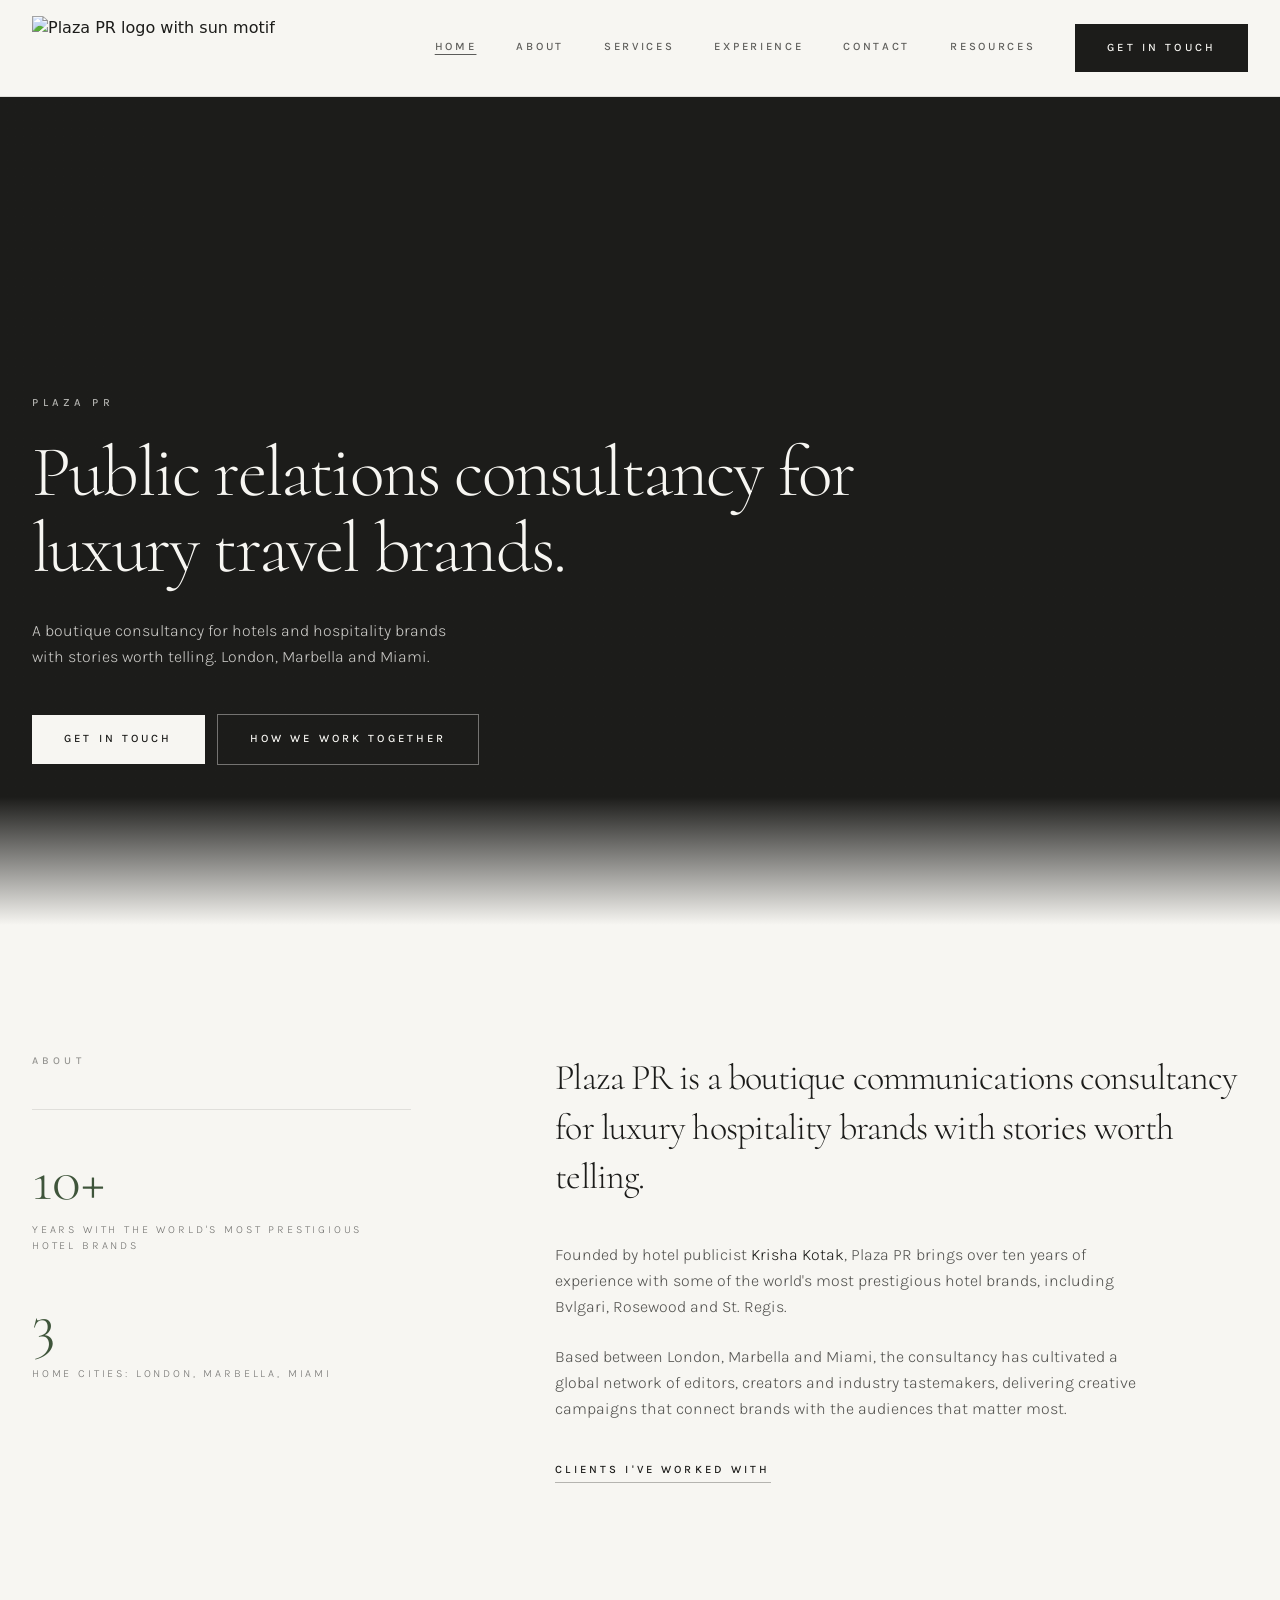
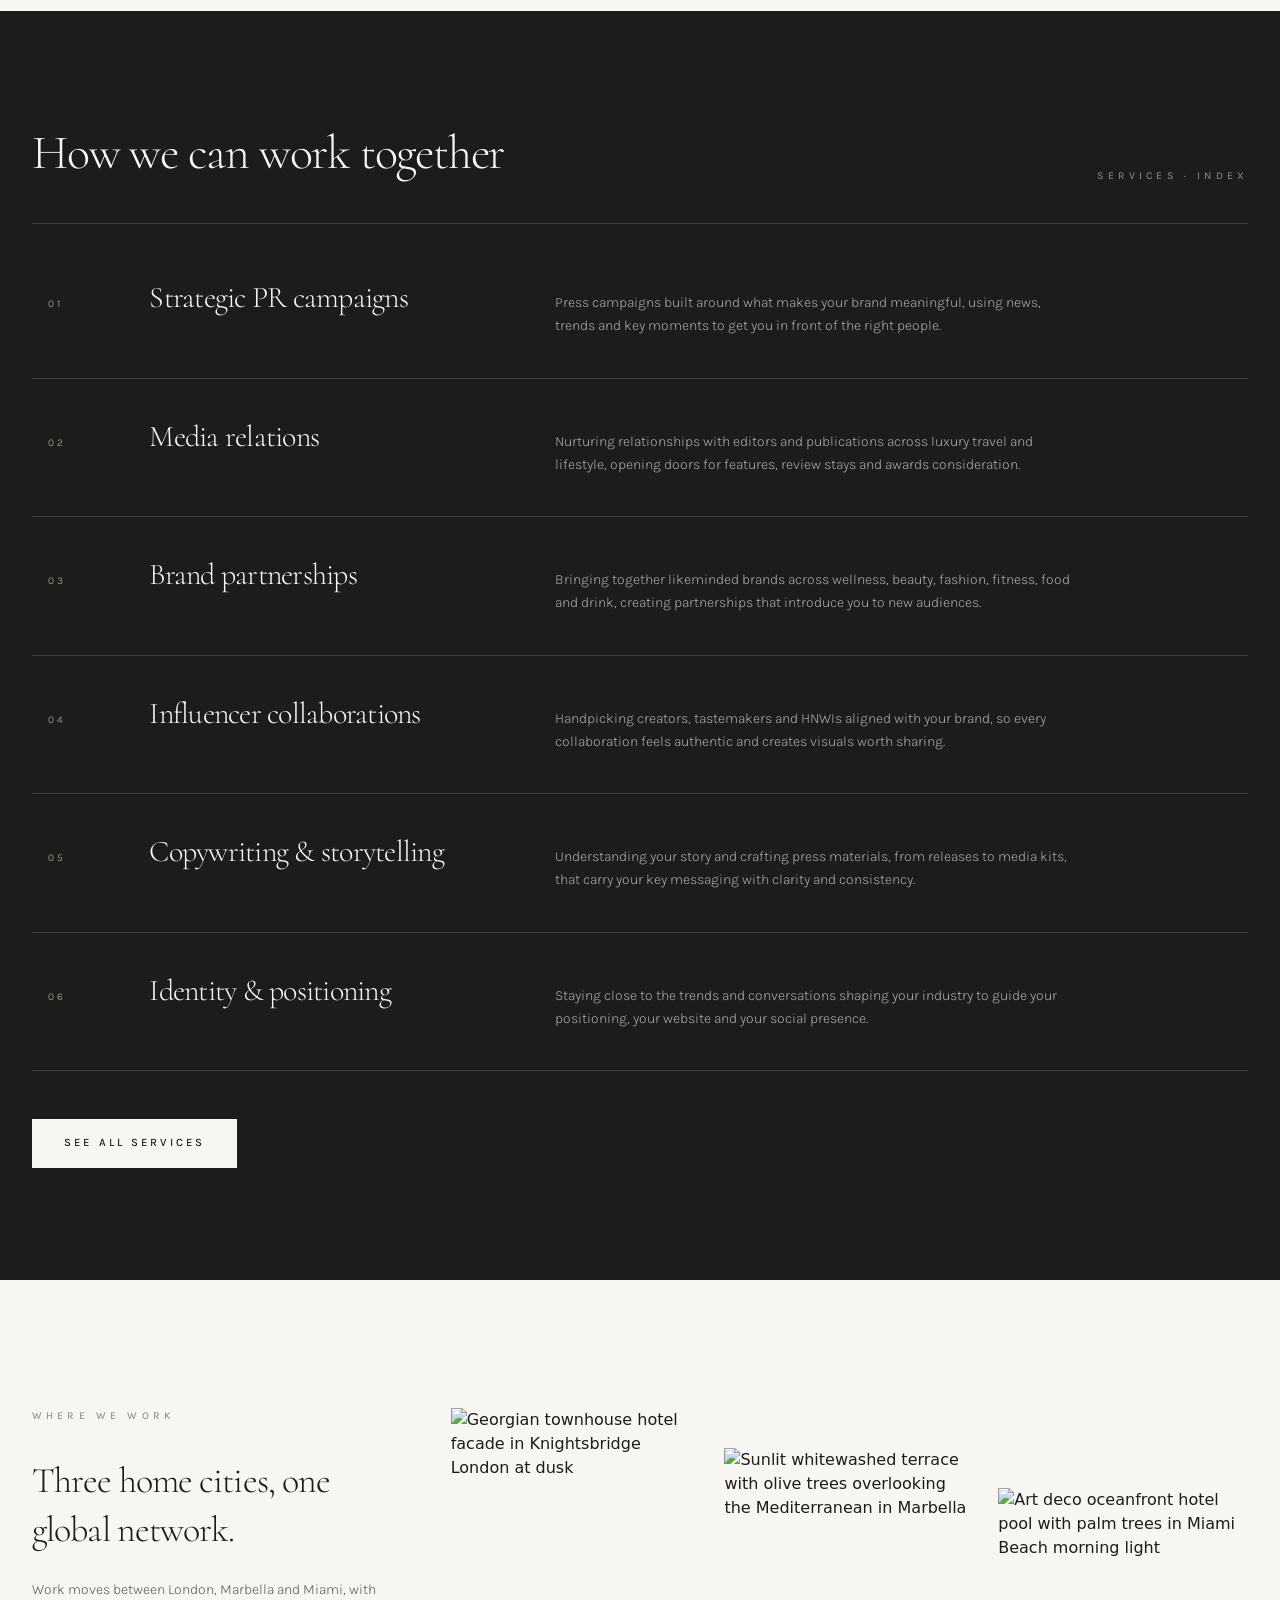
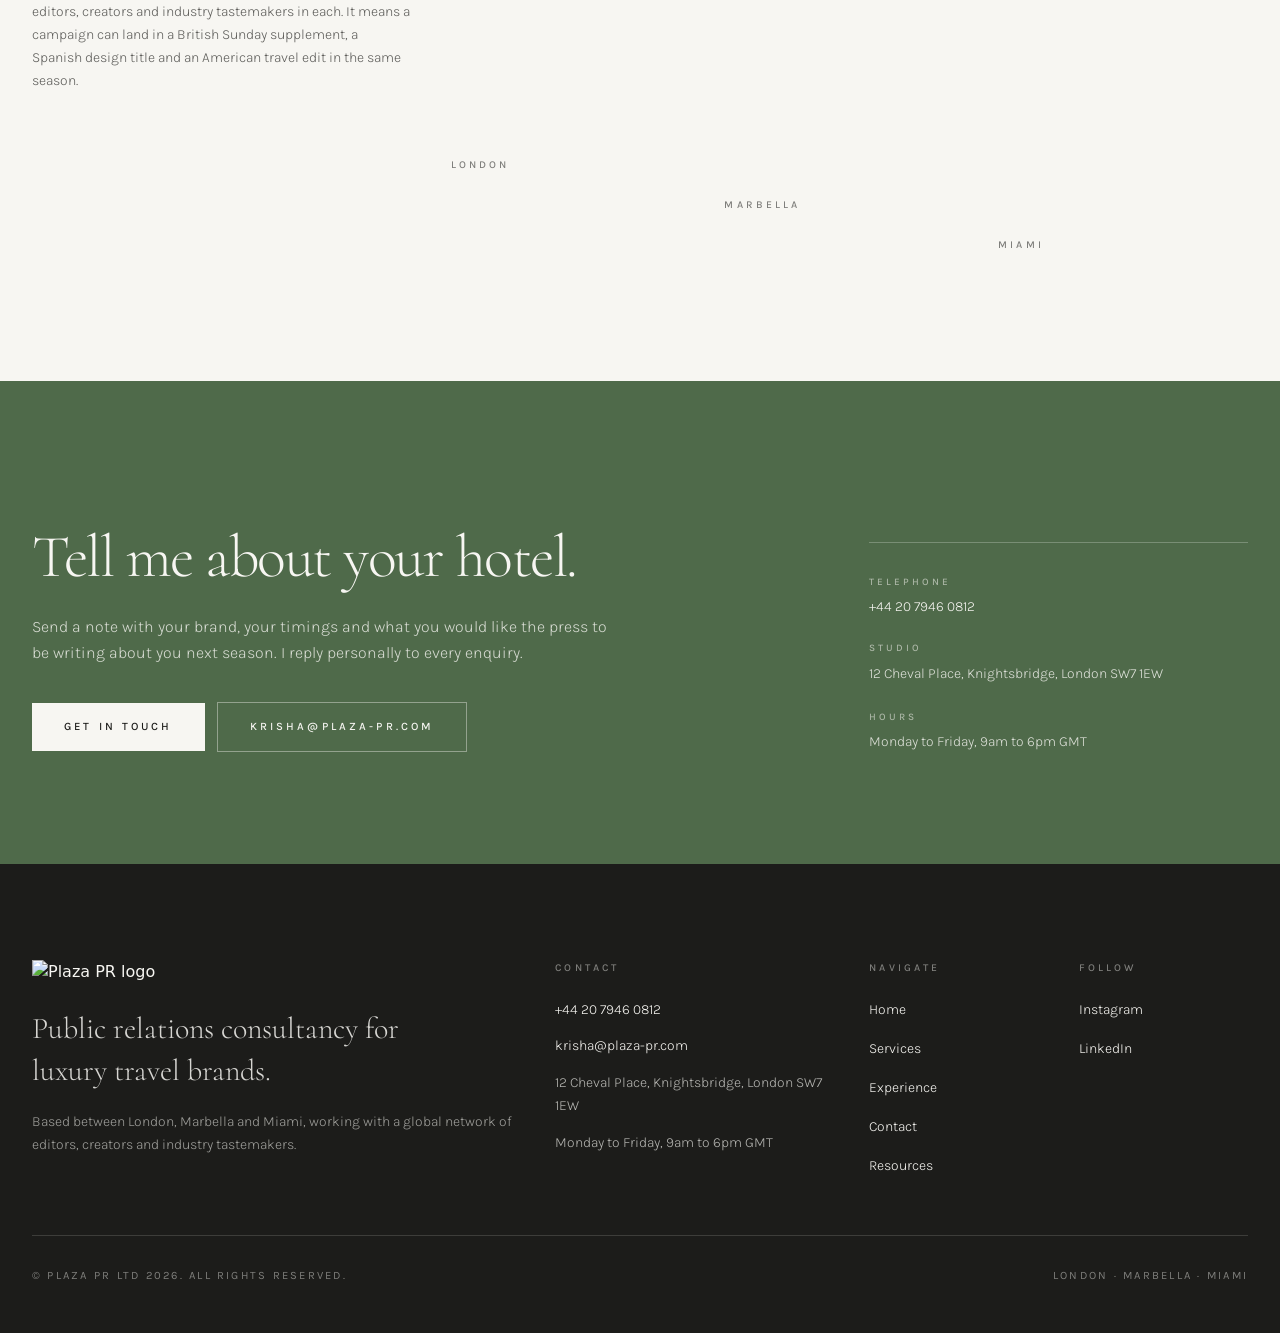
==== commit 51099c04: "Update the site via Tibly" ====
--- a/index.html
+++ b/index.html
@@ -23,7 +23,7 @@
 <script>document.addEventListener('input',function(e){var t=e.target;if(!t||t.type!=='range')return;var c=t.closest&&t.closest('.tibly-ba');if(c)c.style.setProperty('--ba',t.value+'%')});document.addEventListener('pointerdown',function(e){var c=e.target.closest&&e.target.closest('.tibly-ba');if(!c||e.button>0)return;e.preventDefault();var inp=c.querySelector('input[type=range]');var set=function(x){var r=c.getBoundingClientRect();if(!r.width)return;var p=Math.max(0,Math.min(100,(x-r.left)*100/r.width));c.style.setProperty('--ba',p+'%');if(inp)inp.value=Math.round(p)};set(e.clientX);var mv=function(ev){set(ev.clientX)};var up=function(){document.removeEventListener('pointermove',mv);document.removeEventListener('pointerup',up);document.removeEventListener('pointercancel',up)};document.addEventListener('pointermove',mv);document.addEventListener('pointerup',up);document.addEventListener('pointercancel',up)});document.addEventListener('click',function(e){var im=e.target.closest&&e.target.closest('[data-lightbox]');if(!im||!(im.currentSrc||im.src))return;e.preventDefault();var o=document.createElement('div');o.className='tibly-lb';var big=document.createElement('img');big.src=im.currentSrc||im.src;big.alt=im.alt||'';o.appendChild(big);o.addEventListener('click',function(){o.remove()});document.addEventListener('keydown',function esc(ev){if(ev.key==='Escape'){o.remove();document.removeEventListener('keydown',esc)}});document.body.appendChild(o)});document.addEventListener('click',function(e){var x=e.target.closest&&e.target.closest('[data-announce-close]');if(!x)return;var b=x.closest('[data-announce]');if(b){b.style.display='none';try{sessionStorage.setItem('tibly-announce','1')}catch(_){}}});addEventListener('DOMContentLoaded',function(){try{if(sessionStorage.getItem('tibly-announce')==='1'){var b=document.querySelector('[data-announce]');if(b)b.style.display='none'}}catch(_){}if('IntersectionObserver' in window&&!matchMedia('(prefers-reduced-motion:reduce)').matches){var els=document.querySelectorAll('[data-count]');if(els.length){var io=new IntersectionObserver(function(es){es.forEach(function(en){if(!en.isIntersecting)return;io.unobserve(en.target);var el=en.target,s=el.textContent||'',m=s.match(/[\d,]*\d(?:\.\d+)?/);if(!m)return;var raw=m[0],num=parseFloat(raw.replace(/,/g,''));if(!isFinite(num))return;var pre=s.slice(0,m.index),post=s.slice(m.index+raw.length),grp=raw.indexOf(',')>=0,dec=(raw.split('.')[1]||'').length,t0=performance.now();requestAnimationFrame(function tick(now){var p=Math.min((now-t0)/1400,1);p=1-Math.pow(1-p,3);var v=(num*p).toFixed(dec);if(grp)v=Number(v).toLocaleString('en-US',{minimumFractionDigits:dec});el.textContent=pre+v+post;if(p<1)requestAnimationFrame(tick)})})},{rootMargin:'0px 0px -10% 0px'});els.forEach(function(el){io.observe(el)})}}var badge=document.querySelector('[data-tibly-open]');if(badge){var src=document.querySelector('[data-tibly-field="hours"]');var txt=(src&&src.textContent||'').toLowerCase();var days=['sun','mon','tue','wed','thu','fri','sat'];var toMin=function(h,mm,ap){h=+h;mm=+(mm||0);if(ap==='pm'&&h!==12)h+=12;if(ap==='am'&&h===12)h=0;return h*60+mm};var spans=[];var re=/(sun|mon|tue|wed|thu|fri|sat|daily|every ?day)[a-z]*\s*(?:[-\u2013\u2014]\s*(sun|mon|tue|wed|thu|fri|sat)[a-z]*)?\s*:?\s*(\d{1,2})(?::(\d{2}))?\s*(am|pm)?\s*[-\u2013\u2014]\s*(\d{1,2})(?::(\d{2}))?\s*(am|pm)?/g,mm;while((mm=re.exec(txt))){var d1=mm[1].slice(0,3),d2=mm[2],ap1=mm[5]||(mm[8]==='pm'&&+mm[3]<=+mm[6]?'am':mm[8]),o=toMin(mm[3],mm[4],ap1),c=toMin(mm[6],mm[7],mm[8]);var from=d1==='dai'||d1==='eve'?0:days.indexOf(d1),to=d2?days.indexOf(d2.slice(0,3)):(d1==='dai'||d1==='eve'?6:from);if(from<0)continue;for(var d=from;;d=(d+1)%7){spans.push([d,o,c]);if(d===to)break}}if(spans.length){var now=new Date(),cur=now.getDay(),min=now.getHours()*60+now.getMinutes();var open=spans.some(function(s){return s[0]===cur&&min>=s[1]&&min<s[2]});badge.textContent=open?(badge.getAttribute('data-open-text')||'Open now'):(badge.getAttribute('data-closed-text')||'Closed now');badge.setAttribute('data-state',open?'open':'closed');badge.hidden=false}}});</script>
 <style>header a[aria-current="page"]:not(:has(img,svg)){text-decoration:underline;text-underline-offset:4px;text-decoration-thickness:1px}</style>
 <style>#nav-open~[class*="peer-checked:"][class*="fixed"]{min-height:100vh;min-height:100dvh}@media (prefers-reduced-motion:no-preference){label[for="nav-open"] span{transition:transform .3s ease,opacity .2s ease}header:has(#nav-open:checked) label[for="nav-open"]:not([aria-label="Close" i]) span:not(:has(span)):nth-of-type(1){transform:translateY(8px) rotate(45deg)}header:has(#nav-open:checked) label[for="nav-open"]:not([aria-label="Close" i]) span:not(:has(span)):nth-of-type(2){opacity:0}header:has(#nav-open:checked) label[for="nav-open"]:not([aria-label="Close" i]) span:not(:has(span)):nth-of-type(3){transform:translateY(-8px) rotate(-45deg)}#nav-open:checked~[class*="peer-checked:"]{animation:tibly-nav-in .25s ease}#nav-open:checked~[class*="peer-checked:"] label[for="nav-open"]{display:inline-block;animation:tibly-x-in .35s ease}@keyframes tibly-nav-in{from{opacity:0;transform:translateY(10px)}}@keyframes tibly-x-in{from{opacity:0;transform:rotate(-90deg) scale(.6)}}}</style>
-<link rel="stylesheet" href="/styles.css?v=f79a9a0d"/>
+<link rel="stylesheet" href="/styles.css?v=517bdea2"/>
 </head>
 <body>
 <!-- block:header -->
@@ -42,7 +42,7 @@
         <a class="border-b border-transparent font-body text-[0.7rem] font-medium uppercase tracking-[0.24em] text-ink/70 transition-colors duration-300 hover:border-ink hover:text-ink" href="/services">Services</a>
         <a class="border-b border-transparent font-body text-[0.7rem] font-medium uppercase tracking-[0.24em] text-ink/70 transition-colors duration-300 hover:border-ink hover:text-ink" href="/experience">Experience</a>
         <a class="border-b border-transparent font-body text-[0.7rem] font-medium uppercase tracking-[0.24em] text-ink/70 transition-colors duration-300 hover:border-ink hover:text-ink" href="/contact">Contact</a>
-        
+      <a class="border-b border-transparent font-body text-[0.7rem] font-medium uppercase tracking-[0.24em] text-ink/70 transition-colors duration-300 hover:border-ink hover:text-ink" href="/resources">Resources</a>
       <a class="btn" href="/contact">Get in touch</a>
       </nav>
 
@@ -69,6 +69,7 @@
         <a class="font-display text-4xl font-light tracking-tight" href="/services">Services</a>
         <a class="font-display text-4xl font-light tracking-tight" href="/experience">Experience</a>
         <a class="font-display text-4xl font-light tracking-tight" href="/contact">Contact</a>
+      <a class="font-display text-4xl font-light tracking-tight" href="/resources">Resources</a>
       </nav>
 
       <div class="border-t border-ink/10 px-5 py-6">
@@ -335,6 +336,7 @@
           <a class="w-fit border-b border-transparent pb-0.5 transition-colors duration-300 hover:border-surface/60" href="/services">Services</a>
           <a class="w-fit border-b border-transparent pb-0.5 transition-colors duration-300 hover:border-surface/60" href="/experience">Experience</a>
           <a class="w-fit border-b border-transparent pb-0.5 transition-colors duration-300 hover:border-surface/60" href="/contact">Contact</a>
+      <a class="w-fit border-b border-transparent pb-0.5 transition-colors duration-300 hover:border-surface/60" href="/resources">Resources</a>
         </nav>
       </div>
 
--- a/styles.css
+++ b/styles.css
@@ -1,2 +1,2 @@
 /*! tailwindcss v4.3.2 | MIT License | https://tailwindcss.com */
-@layer properties{@supports (((-webkit-hyphens:none)) and (not (margin-trim:inline))) or ((-moz-orient:inline) and (not (color:rgb(from red r g b)))){*,:before,:after,::backdrop{--tw-space-y-reverse:0;--tw-divide-y-reverse:0;--tw-border-style:solid;--tw-gradient-position:initial;--tw-gradient-from:#0000;--tw-gradient-via:#0000;--tw-gradient-to:#0000;--tw-gradient-stops:initial;--tw-gradient-via-stops:initial;--tw-gradient-from-position:0%;--tw-gradient-via-position:50%;--tw-gradient-to-position:100%;--tw-leading:initial;--tw-font-weight:initial;--tw-tracking:initial;--tw-duration:initial;--tw-scale-x:1;--tw-scale-y:1;--tw-scale-z:1;--tw-outline-style:solid}}}@layer theme{:root,:host{--font-sans:ui-sans-serif, system-ui, sans-serif, "Apple Color Emoji", "Segoe UI Emoji", "Segoe UI Symbol", "Noto Color Emoji";--font-mono:ui-monospace, SFMono-Regular, Menlo, Monaco, Consolas, "Liberation Mono", "Courier New", monospace;--color-white:#fff;--spacing:.25rem;--container-xs:20rem;--container-sm:24rem;--container-md:28rem;--container-xl:36rem;--container-2xl:42rem;--container-4xl:56rem;--container-5xl:64rem;--container-7xl:80rem;--text-xs:.75rem;--text-xs--line-height:calc(1 / .75);--text-sm:.875rem;--text-sm--line-height:calc(1.25 / .875);--text-base:1rem;--text-base--line-height:calc(1.5 / 1);--text-lg:1.125rem;--text-lg--line-height:calc(1.75 / 1.125);--text-xl:1.25rem;--text-xl--line-height:calc(1.75 / 1.25);--text-2xl:1.5rem;--text-2xl--line-height:calc(2 / 1.5);--text-3xl:1.875rem;--text-3xl--line-height:calc(2.25 / 1.875);--text-4xl:2.25rem;--text-4xl--line-height:calc(2.5 / 2.25);--text-5xl:3rem;--text-5xl--line-height:1;--text-6xl:3.75rem;--text-6xl--line-height:1;--text-7xl:4.5rem;--text-7xl--line-height:1;--text-8xl:6rem;--text-8xl--line-height:1;--font-weight-light:300;--font-weight-medium:500;--tracking-tight:-.025em;--tracking-wide:.025em;--leading-tight:1.25;--leading-snug:1.375;--leading-relaxed:1.625;--radius-xs:0px;--radius-sm:0px;--radius-md:0px;--radius-lg:0px;--radius-xl:0px;--radius-2xl:0px;--radius-3xl:0px;--radius-4xl:0px;--aspect-video:16 / 9;--default-transition-duration:.15s;--default-transition-timing-function:cubic-bezier(.4, 0, .2, 1);--default-font-family:var(--font-sans);--default-mono-font-family:var(--font-mono);--radius-DEFAULT:0px;--color-brand-50:#f4f6f2;--color-brand-100:#e7ebe2;--color-brand-200:#cfd8c8;--color-brand-300:#b0bfa6;--color-brand-400:#8aa080;--color-brand-500:#6b8764;--color-brand-600:#4f6a4a;--color-brand-700:#3f553b;--color-brand-800:#2c3c29;--color-brand-900:#1e2a1c;--color-surface:#f7f6f2;--color-ink:#1c1c1a;--font-display:"Cormorant", ui-serif, Georgia, serif;--font-body:"Karla", ui-sans-serif, system-ui, sans-serif;--radius-none:0px;--animate-marquee:marquee 30s linear infinite;--animate-kenburns:kenburns 18s ease-in-out infinite alternate;--animate-float:float 6s ease-in-out infinite;--animate-pulse-soft:pulse-soft 4s ease-in-out infinite;--animate-spin-slow:spin-slow 24s linear infinite}}@layer base{*,:after,:before,::backdrop{box-sizing:border-box;border:0 solid;margin:0;padding:0}::file-selector-button{box-sizing:border-box;border:0 solid;margin:0;padding:0}html,:host{-webkit-text-size-adjust:100%;tab-size:4;line-height:1.5;font-family:var(--default-font-family,ui-sans-serif, system-ui, sans-serif, "Apple Color Emoji", "Segoe UI Emoji", "Segoe UI Symbol", "Noto Color Emoji");font-feature-settings:var(--default-font-feature-settings,normal);font-variation-settings:var(--default-font-variation-settings,normal);-webkit-tap-highlight-color:transparent}hr{height:0;color:inherit;border-top-width:1px}abbr:where([title]){-webkit-text-decoration:underline dotted;text-decoration:underline dotted}h1,h2,h3,h4,h5,h6{font-size:inherit;font-weight:inherit}a{color:inherit;-webkit-text-decoration:inherit;-webkit-text-decoration:inherit;-webkit-text-decoration:inherit;text-decoration:inherit}b,strong{font-weight:bolder}code,kbd,samp,pre{font-family:var(--default-mono-font-family,ui-monospace, SFMono-Regular, Menlo, Monaco, Consolas, "Liberation Mono", "Courier New", monospace);font-feature-settings:var(--default-mono-font-feature-settings,normal);font-variation-settings:var(--default-mono-font-variation-settings,normal);font-size:1em}small{font-size:80%}sub,sup{vertical-align:baseline;font-size:75%;line-height:0;position:relative}sub{bottom:-.25em}sup{top:-.5em}table{text-indent:0;border-color:inherit;border-collapse:collapse}:-moz-focusring{outline:auto}progress{vertical-align:baseline}summary{display:list-item}ol,ul,menu{list-style:none}img,svg,video,canvas,audio,iframe,embed,object{vertical-align:middle;display:block}img,video{max-width:100%;height:auto}button,input,select,optgroup,textarea{font:inherit;font-feature-settings:inherit;font-variation-settings:inherit;letter-spacing:inherit;color:inherit;opacity:1;background-color:#0000;border-radius:0}::file-selector-button{font:inherit;font-feature-settings:inherit;font-variation-settings:inherit;letter-spacing:inherit;color:inherit;opacity:1;background-color:#0000;border-radius:0}:where(select:is([multiple],[size])) optgroup{font-weight:bolder}:where(select:is([multiple],[size])) optgroup option{padding-inline-start:20px}::file-selector-button{margin-inline-end:4px}::placeholder{opacity:1}@supports (not ((-webkit-appearance:-apple-pay-button))) or (contain-intrinsic-size:1px){::placeholder{color:currentColor}@supports (color:color-mix(in lab, red, red)){::placeholder{color:color-mix(in oklab, currentcolor 50%, transparent)}}}textarea{resize:vertical}::-webkit-search-decoration{-webkit-appearance:none}::-webkit-date-and-time-value{min-height:1lh;text-align:inherit}::-webkit-datetime-edit{display:inline-flex}::-webkit-datetime-edit-fields-wrapper{padding:0}::-webkit-datetime-edit{padding-block:0}::-webkit-datetime-edit-year-field{padding-block:0}::-webkit-datetime-edit-month-field{padding-block:0}::-webkit-datetime-edit-day-field{padding-block:0}::-webkit-datetime-edit-hour-field{padding-block:0}::-webkit-datetime-edit-minute-field{padding-block:0}::-webkit-datetime-edit-second-field{padding-block:0}::-webkit-datetime-edit-millisecond-field{padding-block:0}::-webkit-datetime-edit-meridiem-field{padding-block:0}::-webkit-calendar-picker-indicator{line-height:1}:-moz-ui-invalid{box-shadow:none}button,input:where([type=button],[type=reset],[type=submit]){appearance:button}::file-selector-button{appearance:button}::-webkit-inner-spin-button{height:auto}::-webkit-outer-spin-button{height:auto}[hidden]:where(:not([hidden=until-found])){display:none!important}}@layer components{.btn{justify-content:center;align-items:center;gap:calc(var(--spacing) * 2);border-radius:var(--radius-none);background-color:var(--color-ink);padding-inline:calc(var(--spacing) * 8);padding-block:calc(var(--spacing) * 4);font-family:var(--font-body);--tw-font-weight:var(--font-weight-medium);font-size:.7rem;font-weight:var(--font-weight-medium);--tw-tracking:.28em;letter-spacing:.28em;color:var(--color-surface);text-transform:uppercase;transition-property:color,background-color,border-color,outline-color,text-decoration-color,fill,stroke,--tw-gradient-from,--tw-gradient-via,--tw-gradient-to;transition-timing-function:var(--tw-ease,var(--default-transition-timing-function));transition-duration:var(--tw-duration,var(--default-transition-duration));--tw-duration:.3s;transition-duration:.3s;display:inline-flex}@media (hover:hover){.btn:hover{background-color:var(--color-brand-700)}}.btn:focus-visible{outline-style:var(--tw-outline-style);outline-offset:2px;outline-width:2px;outline-color:var(--color-ink)}.btn-secondary{justify-content:center;align-items:center;gap:calc(var(--spacing) * 2);border-radius:var(--radius-none);border-style:var(--tw-border-style);border-width:1px;border-color:#1c1c1a4d;display:inline-flex}@supports (color:color-mix(in lab, red, red)){.btn-secondary{border-color:color-mix(in oklab, var(--color-ink) 30%, transparent)}}.btn-secondary{padding-inline:calc(var(--spacing) * 8);padding-block:calc(var(--spacing) * 4);font-family:var(--font-body);--tw-font-weight:var(--font-weight-medium);font-size:.7rem;font-weight:var(--font-weight-medium);--tw-tracking:.28em;letter-spacing:.28em;color:var(--color-ink);text-transform:uppercase;transition-property:color,background-color,border-color,outline-color,text-decoration-color,fill,stroke,--tw-gradient-from,--tw-gradient-via,--tw-gradient-to;transition-timing-function:var(--tw-ease,var(--default-transition-timing-function));transition-duration:var(--tw-duration,var(--default-transition-duration));--tw-duration:.3s;background-color:#0000;transition-duration:.3s}@media (hover:hover){.btn-secondary:hover{border-color:var(--color-ink);background-color:var(--color-ink);color:var(--color-surface)}}.btn-secondary:focus-visible{outline-style:var(--tw-outline-style);outline-offset:2px;outline-width:2px;outline-color:var(--color-ink)}.card{border-radius:var(--radius-none);border-style:var(--tw-border-style);border-width:1px;border-color:#1c1c1a1a}@supports (color:color-mix(in lab, red, red)){.card{border-color:color-mix(in oklab, var(--color-ink) 10%, transparent)}}.card{padding:calc(var(--spacing) * 8);transition-property:color,background-color,border-color,outline-color,text-decoration-color,fill,stroke,--tw-gradient-from,--tw-gradient-via,--tw-gradient-to;transition-timing-function:var(--tw-ease,var(--default-transition-timing-function));transition-duration:var(--tw-duration,var(--default-transition-duration));--tw-duration:.3s;background-color:#0000;transition-duration:.3s}@media (hover:hover){.card:hover{border-color:#1c1c1a66}@supports (color:color-mix(in lab, red, red)){.card:hover{border-color:color-mix(in oklab, var(--color-ink) 40%, transparent)}}}@media (min-width:48rem){.card{padding:calc(var(--spacing) * 10)}}}@layer utilities{.pointer-events-none{pointer-events:none}.sr-only{clip-path:inset(50%);white-space:nowrap;border-width:0;width:1px;height:1px;margin:-1px;padding:0;position:absolute;overflow:hidden}.absolute{position:absolute}.fixed{position:fixed}.relative{position:relative}.sticky{position:sticky}.inset-0{inset:0}.inset-x-0{inset-inline:0}.top-0{top:0}.bottom-0{bottom:0}.isolate{isolation:isolate}.z-30{z-index:30}.z-40{z-index:40}.z-50{z-index:50}.-mx-5{margin-inline:calc(var(--spacing) * -5)}.mx-auto{margin-inline:auto}.mt-2{margin-top:calc(var(--spacing) * 2)}.mt-3{margin-top:calc(var(--spacing) * 3)}.mt-4{margin-top:calc(var(--spacing) * 4)}.mt-5{margin-top:calc(var(--spacing) * 5)}.mt-6{margin-top:calc(var(--spacing) * 6)}.mt-7{margin-top:calc(var(--spacing) * 7)}.mt-8{margin-top:calc(var(--spacing) * 8)}.mt-9{margin-top:calc(var(--spacing) * 9)}.mt-10{margin-top:calc(var(--spacing) * 10)}.mt-12{margin-top:calc(var(--spacing) * 12)}.mt-14{margin-top:calc(var(--spacing) * 14)}.mt-16{margin-top:calc(var(--spacing) * 16)}.-mr-2{margin-right:calc(var(--spacing) * -2)}.ml-2{margin-left:calc(var(--spacing) * 2)}.ml-3{margin-left:calc(var(--spacing) * 3)}.block{display:block}.flex{display:flex}.grid{display:grid}.hidden{display:none}.inline-block{display:inline-block}.inline-flex{display:inline-flex}.table{display:table}.aspect-\[3\/4\]{aspect-ratio:3/4}.aspect-\[4\/3\]{aspect-ratio:4/3}.aspect-\[4\/5\]{aspect-ratio:4/5}.aspect-square{aspect-ratio:1}.aspect-video{aspect-ratio:var(--aspect-video)}.h-6{height:calc(var(--spacing) * 6)}.h-14{height:calc(var(--spacing) * 14)}.h-24{height:calc(var(--spacing) * 24)}.h-\[86svh\]{height:86svh}.h-auto{height:auto}.h-full{height:100%}.h-px{height:1px}.min-h-\[560px\]{min-height:560px}.w-6{width:calc(var(--spacing) * 6)}.w-7{width:calc(var(--spacing) * 7)}.w-24{width:calc(var(--spacing) * 24)}.w-28{width:calc(var(--spacing) * 28)}.w-auto{width:auto}.w-fit{width:fit-content}.w-full{width:100%}.w-max{width:max-content}.max-w-2xl{max-width:var(--container-2xl)}.max-w-4xl{max-width:var(--container-4xl)}.max-w-5xl{max-width:var(--container-5xl)}.max-w-7xl{max-width:var(--container-7xl)}.max-w-full{max-width:100%}.max-w-md{max-width:var(--container-md)}.max-w-prose{max-width:65ch}.max-w-sm{max-width:var(--container-sm)}.max-w-xl{max-width:var(--container-xl)}.max-w-xs{max-width:var(--container-xs)}.flex-1{flex:1}.shrink-0{flex-shrink:0}.animate-\[logo-ticker_45s_linear_infinite\]{animation:45s linear infinite logo-ticker}.animate-kenburns{animation:var(--animate-kenburns)}.cursor-pointer{cursor:pointer}.grid-cols-1{grid-template-columns:repeat(1,minmax(0,1fr))}.grid-cols-2{grid-template-columns:repeat(2,minmax(0,1fr))}.flex-col{flex-direction:column}.flex-wrap{flex-wrap:wrap}.items-baseline{align-items:baseline}.items-center{align-items:center}.items-end{align-items:flex-end}.justify-between{justify-content:space-between}.justify-center{justify-content:center}.justify-end{justify-content:flex-end}.gap-0{gap:0}.gap-1{gap:var(--spacing)}.gap-2{gap:calc(var(--spacing) * 2)}.gap-3{gap:calc(var(--spacing) * 3)}.gap-4{gap:calc(var(--spacing) * 4)}.gap-5{gap:calc(var(--spacing) * 5)}.gap-6{gap:calc(var(--spacing) * 6)}.gap-7{gap:calc(var(--spacing) * 7)}.gap-8{gap:calc(var(--spacing) * 8)}.gap-10{gap:calc(var(--spacing) * 10)}.gap-12{gap:calc(var(--spacing) * 12)}.gap-14{gap:calc(var(--spacing) * 14)}.gap-16{gap:calc(var(--spacing) * 16)}:where(.space-y-4>:not(:last-child)){--tw-space-y-reverse:0;margin-block-start:calc(calc(var(--spacing) * 4) * var(--tw-space-y-reverse));margin-block-end:calc(calc(var(--spacing) * 4) * calc(1 - var(--tw-space-y-reverse)))}:where(.space-y-6>:not(:last-child)){--tw-space-y-reverse:0;margin-block-start:calc(calc(var(--spacing) * 6) * var(--tw-space-y-reverse));margin-block-end:calc(calc(var(--spacing) * 6) * calc(1 - var(--tw-space-y-reverse)))}:where(.space-y-10>:not(:last-child)){--tw-space-y-reverse:0;margin-block-start:calc(calc(var(--spacing) * 10) * var(--tw-space-y-reverse));margin-block-end:calc(calc(var(--spacing) * 10) * calc(1 - var(--tw-space-y-reverse)))}.gap-x-10{column-gap:calc(var(--spacing) * 10)}.gap-y-4{row-gap:calc(var(--spacing) * 4)}:where(.divide-y>:not(:last-child)){--tw-divide-y-reverse:0;border-bottom-style:var(--tw-border-style);border-top-style:var(--tw-border-style);border-top-width:calc(1px * var(--tw-divide-y-reverse));border-bottom-width:calc(1px * calc(1 - var(--tw-divide-y-reverse)))}:where(.divide-ink\/10>:not(:last-child)){border-color:#1c1c1a1a}@supports (color:color-mix(in lab, red, red)){:where(.divide-ink\/10>:not(:last-child)){border-color:color-mix(in oklab, var(--color-ink) 10%, transparent)}}:where(.divide-surface\/15>:not(:last-child)){border-color:#f7f6f226}@supports (color:color-mix(in lab, red, red)){:where(.divide-surface\/15>:not(:last-child)){border-color:color-mix(in oklab, var(--color-surface) 15%, transparent)}}:where(.divide-surface\/20>:not(:last-child)){border-color:#f7f6f233}@supports (color:color-mix(in lab, red, red)){:where(.divide-surface\/20>:not(:last-child)){border-color:color-mix(in oklab, var(--color-surface) 20%, transparent)}}.overflow-hidden{overflow:hidden}.rounded-none{border-radius:var(--radius-none)}.border{border-style:var(--tw-border-style);border-width:1px}.border-0{border-style:var(--tw-border-style);border-width:0}.border-y{border-block-style:var(--tw-border-style);border-block-width:1px}.border-t{border-top-style:var(--tw-border-style);border-top-width:1px}.border-r{border-right-style:var(--tw-border-style);border-right-width:1px}.border-b{border-bottom-style:var(--tw-border-style);border-bottom-width:1px}.border-l{border-left-style:var(--tw-border-style);border-left-width:1px}.border-brand-800{border-color:var(--color-brand-800)}.border-ink\/10{border-color:#1c1c1a1a}@supports (color:color-mix(in lab, red, red)){.border-ink\/10{border-color:color-mix(in oklab, var(--color-ink) 10%, transparent)}}.border-ink\/15{border-color:#1c1c1a26}@supports (color:color-mix(in lab, red, red)){.border-ink\/15{border-color:color-mix(in oklab, var(--color-ink) 15%, transparent)}}.border-ink\/20{border-color:#1c1c1a33}@supports (color:color-mix(in lab, red, red)){.border-ink\/20{border-color:color-mix(in oklab, var(--color-ink) 20%, transparent)}}.border-ink\/25{border-color:#1c1c1a40}@supports (color:color-mix(in lab, red, red)){.border-ink\/25{border-color:color-mix(in oklab, var(--color-ink) 25%, transparent)}}.border-ink\/30{border-color:#1c1c1a4d}@supports (color:color-mix(in lab, red, red)){.border-ink\/30{border-color:color-mix(in oklab, var(--color-ink) 30%, transparent)}}.border-surface\/10{border-color:#f7f6f21a}@supports (color:color-mix(in lab, red, red)){.border-surface\/10{border-color:color-mix(in oklab, var(--color-surface) 10%, transparent)}}.border-surface\/15{border-color:#f7f6f226}@supports (color:color-mix(in lab, red, red)){.border-surface\/15{border-color:color-mix(in oklab, var(--color-surface) 15%, transparent)}}.border-surface\/20{border-color:#f7f6f233}@supports (color:color-mix(in lab, red, red)){.border-surface\/20{border-color:color-mix(in oklab, var(--color-surface) 20%, transparent)}}.border-surface\/25{border-color:#f7f6f240}@supports (color:color-mix(in lab, red, red)){.border-surface\/25{border-color:color-mix(in oklab, var(--color-surface) 25%, transparent)}}.border-surface\/40{border-color:#f7f6f266}@supports (color:color-mix(in lab, red, red)){.border-surface\/40{border-color:color-mix(in oklab, var(--color-surface) 40%, transparent)}}.border-transparent{border-color:#0000}.bg-brand-50{background-color:var(--color-brand-50)}.bg-brand-100{background-color:var(--color-brand-100)}.bg-brand-200{background-color:var(--color-brand-200)}.bg-brand-600{background-color:var(--color-brand-600)}.bg-brand-800{background-color:var(--color-brand-800)}.bg-brand-900{background-color:var(--color-brand-900)}.bg-ink{background-color:var(--color-ink)}.bg-ink\/25{background-color:#1c1c1a40}@supports (color:color-mix(in lab, red, red)){.bg-ink\/25{background-color:color-mix(in oklab, var(--color-ink) 25%, transparent)}}.bg-ink\/65{background-color:#1c1c1aa6}@supports (color:color-mix(in lab, red, red)){.bg-ink\/65{background-color:color-mix(in oklab, var(--color-ink) 65%, transparent)}}.bg-surface{background-color:var(--color-surface)}.bg-transparent{background-color:#0000}.bg-white{background-color:var(--color-white)}.bg-gradient-to-b{--tw-gradient-position:to bottom in oklab;background-image:linear-gradient(var(--tw-gradient-stops))}.bg-gradient-to-r{--tw-gradient-position:to right in oklab;background-image:linear-gradient(var(--tw-gradient-stops))}.bg-gradient-to-t{--tw-gradient-position:to top in oklab;background-image:linear-gradient(var(--tw-gradient-stops))}.from-ink\/70{--tw-gradient-from:#1c1c1ab3}@supports (color:color-mix(in lab, red, red)){.from-ink\/70{--tw-gradient-from:color-mix(in oklab, var(--color-ink) 70%, transparent)}}.from-ink\/70{--tw-gradient-stops:var(--tw-gradient-via-stops,var(--tw-gradient-position), var(--tw-gradient-from) var(--tw-gradient-from-position), var(--tw-gradient-to) var(--tw-gradient-to-position))}.from-ink\/95{--tw-gradient-from:#1c1c1af2}@supports (color:color-mix(in lab, red, red)){.from-ink\/95{--tw-gradient-from:color-mix(in oklab, var(--color-ink) 95%, transparent)}}.from-ink\/95{--tw-gradient-stops:var(--tw-gradient-via-stops,var(--tw-gradient-position), var(--tw-gradient-from) var(--tw-gradient-from-position), var(--tw-gradient-to) var(--tw-gradient-to-position))}.from-transparent{--tw-gradient-from:transparent;--tw-gradient-stops:var(--tw-gradient-via-stops,var(--tw-gradient-position), var(--tw-gradient-from) var(--tw-gradient-from-position), var(--tw-gradient-to) var(--tw-gradient-to-position))}.via-ink\/20{--tw-gradient-via:#1c1c1a33}@supports (color:color-mix(in lab, red, red)){.via-ink\/20{--tw-gradient-via:color-mix(in oklab, var(--color-ink) 20%, transparent)}}.via-ink\/20{--tw-gradient-via-stops:var(--tw-gradient-position), var(--tw-gradient-from) var(--tw-gradient-from-position), var(--tw-gradient-via) var(--tw-gradient-via-position), var(--tw-gradient-to) var(--tw-gradient-to-position);--tw-gradient-stops:var(--tw-gradient-via-stops)}.via-ink\/55{--tw-gradient-via:#1c1c1a8c}@supports (color:color-mix(in lab, red, red)){.via-ink\/55{--tw-gradient-via:color-mix(in oklab, var(--color-ink) 55%, transparent)}}.via-ink\/55{--tw-gradient-via-stops:var(--tw-gradient-position), var(--tw-gradient-from) var(--tw-gradient-from-position), var(--tw-gradient-via) var(--tw-gradient-via-position), var(--tw-gradient-to) var(--tw-gradient-to-position);--tw-gradient-stops:var(--tw-gradient-via-stops)}.to-ink\/20{--tw-gradient-to:#1c1c1a33}@supports (color:color-mix(in lab, red, red)){.to-ink\/20{--tw-gradient-to:color-mix(in oklab, var(--color-ink) 20%, transparent)}}.to-ink\/20{--tw-gradient-stops:var(--tw-gradient-via-stops,var(--tw-gradient-position), var(--tw-gradient-from) var(--tw-gradient-from-position), var(--tw-gradient-to) var(--tw-gradient-to-position))}.to-surface{--tw-gradient-to:var(--color-surface);--tw-gradient-stops:var(--tw-gradient-via-stops,var(--tw-gradient-position), var(--tw-gradient-from) var(--tw-gradient-from-position), var(--tw-gradient-to) var(--tw-gradient-to-position))}.to-transparent{--tw-gradient-to:transparent;--tw-gradient-stops:var(--tw-gradient-via-stops,var(--tw-gradient-position), var(--tw-gradient-from) var(--tw-gradient-from-position), var(--tw-gradient-to) var(--tw-gradient-to-position))}.bg-cover{background-size:cover}.bg-center{background-position:50%}.object-contain{object-fit:contain}.object-cover{object-fit:cover}.p-2{padding:calc(var(--spacing) * 2)}.p-8{padding:calc(var(--spacing) * 8)}.px-0{padding-inline:0}.px-2{padding-inline:calc(var(--spacing) * 2)}.px-5{padding-inline:calc(var(--spacing) * 5)}.px-8{padding-inline:calc(var(--spacing) * 8)}.py-0\.5{padding-block:calc(var(--spacing) * .5)}.py-1{padding-block:var(--spacing)}.py-2{padding-block:calc(var(--spacing) * 2)}.py-3{padding-block:calc(var(--spacing) * 3)}.py-4{padding-block:calc(var(--spacing) * 4)}.py-5{padding-block:calc(var(--spacing) * 5)}.py-6{padding-block:calc(var(--spacing) * 6)}.py-7{padding-block:calc(var(--spacing) * 7)}.py-8{padding-block:calc(var(--spacing) * 8)}.py-12{padding-block:calc(var(--spacing) * 12)}.py-16{padding-block:calc(var(--spacing) * 16)}.py-20{padding-block:calc(var(--spacing) * 20)}.pt-8{padding-top:calc(var(--spacing) * 8)}.pt-10{padding-top:calc(var(--spacing) * 10)}.pt-14{padding-top:calc(var(--spacing) * 14)}.pt-16{padding-top:calc(var(--spacing) * 16)}.pt-24{padding-top:calc(var(--spacing) * 24)}.pb-0{padding-bottom:0}.pb-0\.5{padding-bottom:calc(var(--spacing) * .5)}.pb-1{padding-bottom:var(--spacing)}.pb-2{padding-bottom:calc(var(--spacing) * 2)}.pb-3{padding-bottom:calc(var(--spacing) * 3)}.pb-4{padding-bottom:calc(var(--spacing) * 4)}.pb-10{padding-bottom:calc(var(--spacing) * 10)}.pb-14{padding-bottom:calc(var(--spacing) * 14)}.pb-16{padding-bottom:calc(var(--spacing) * 16)}.pb-24{padding-bottom:calc(var(--spacing) * 24)}.pb-28{padding-bottom:calc(var(--spacing) * 28)}.align-middle{vertical-align:middle}.font-body{font-family:var(--font-body)}.font-display{font-family:var(--font-display)}.text-2xl{font-size:var(--text-2xl);line-height:var(--tw-leading,var(--text-2xl--line-height))}.text-3xl{font-size:var(--text-3xl);line-height:var(--tw-leading,var(--text-3xl--line-height))}.text-4xl{font-size:var(--text-4xl);line-height:var(--tw-leading,var(--text-4xl--line-height))}.text-5xl{font-size:var(--text-5xl);line-height:var(--tw-leading,var(--text-5xl--line-height))}.text-6xl{font-size:var(--text-6xl);line-height:var(--tw-leading,var(--text-6xl--line-height))}.text-base{font-size:var(--text-base);line-height:var(--tw-leading,var(--text-base--line-height))}.text-sm{font-size:var(--text-sm);line-height:var(--tw-leading,var(--text-sm--line-height))}.text-xl{font-size:var(--text-xl);line-height:var(--tw-leading,var(--text-xl--line-height))}.text-xs{font-size:var(--text-xs);line-height:var(--tw-leading,var(--text-xs--line-height))}.text-\[0\.6rem\]{font-size:.6rem}.text-\[0\.7rem\]{font-size:.7rem}.text-\[0\.58rem\]{font-size:.58rem}.text-\[0\.62rem\]{font-size:.62rem}.text-\[0\.65rem\]{font-size:.65rem}.text-\[0\.68rem\]{font-size:.68rem}.text-\[0\.75rem\]{font-size:.75rem}.leading-\[0\.95\]{--tw-leading:.95;line-height:.95}.leading-\[0\.98\]{--tw-leading:.98;line-height:.98}.leading-\[1\.03\]{--tw-leading:1.03;line-height:1.03}.leading-\[1\.05\]{--tw-leading:1.05;line-height:1.05}.leading-\[1\.08\]{--tw-leading:1.08;line-height:1.08}.leading-\[1\.15\]{--tw-leading:1.15;line-height:1.15}.leading-none{--tw-leading:1;line-height:1}.leading-relaxed{--tw-leading:var(--leading-relaxed);line-height:var(--leading-relaxed)}.leading-snug{--tw-leading:var(--leading-snug);line-height:var(--leading-snug)}.leading-tight{--tw-leading:var(--leading-tight);line-height:var(--leading-tight)}.font-light{--tw-font-weight:var(--font-weight-light);font-weight:var(--font-weight-light)}.font-medium{--tw-font-weight:var(--font-weight-medium);font-weight:var(--font-weight-medium)}.tracking-\[0\.2em\]{--tw-tracking:.2em;letter-spacing:.2em}.tracking-\[0\.3em\]{--tw-tracking:.3em;letter-spacing:.3em}.tracking-\[0\.4em\]{--tw-tracking:.4em;letter-spacing:.4em}.tracking-\[0\.12em\]{--tw-tracking:.12em;letter-spacing:.12em}.tracking-\[0\.16em\]{--tw-tracking:.16em;letter-spacing:.16em}.tracking-\[0\.24em\]{--tw-tracking:.24em;letter-spacing:.24em}.tracking-\[0\.26em\]{--tw-tracking:.26em;letter-spacing:.26em}.tracking-\[0\.28em\]{--tw-tracking:.28em;letter-spacing:.28em}.tracking-\[0\.32em\]{--tw-tracking:.32em;letter-spacing:.32em}.tracking-\[0\.34em\]{--tw-tracking:.34em;letter-spacing:.34em}.tracking-\[0\.42em\]{--tw-tracking:.42em;letter-spacing:.42em}.tracking-tight{--tw-tracking:var(--tracking-tight);letter-spacing:var(--tracking-tight)}.tracking-wide{--tw-tracking:var(--tracking-wide);letter-spacing:var(--tracking-wide)}.break-words{overflow-wrap:break-word}.text-brand-300{color:var(--color-brand-300)}.text-brand-600{color:var(--color-brand-600)}.text-brand-700{color:var(--color-brand-700)}.text-ink{color:var(--color-ink)}.text-ink\/40{color:#1c1c1a66}@supports (color:color-mix(in lab, red, red)){.text-ink\/40{color:color-mix(in oklab, var(--color-ink) 40%, transparent)}}.text-ink\/45{color:#1c1c1a73}@supports (color:color-mix(in lab, red, red)){.text-ink\/45{color:color-mix(in oklab, var(--color-ink) 45%, transparent)}}.text-ink\/50{color:#1c1c1a80}@supports (color:color-mix(in lab, red, red)){.text-ink\/50{color:color-mix(in oklab, var(--color-ink) 50%, transparent)}}.text-ink\/55{color:#1c1c1a8c}@supports (color:color-mix(in lab, red, red)){.text-ink\/55{color:color-mix(in oklab, var(--color-ink) 55%, transparent)}}.text-ink\/60{color:#1c1c1a99}@supports (color:color-mix(in lab, red, red)){.text-ink\/60{color:color-mix(in oklab, var(--color-ink) 60%, transparent)}}.text-ink\/65{color:#1c1c1aa6}@supports (color:color-mix(in lab, red, red)){.text-ink\/65{color:color-mix(in oklab, var(--color-ink) 65%, transparent)}}.text-ink\/70{color:#1c1c1ab3}@supports (color:color-mix(in lab, red, red)){.text-ink\/70{color:color-mix(in oklab, var(--color-ink) 70%, transparent)}}.text-ink\/75{color:#1c1c1abf}@supports (color:color-mix(in lab, red, red)){.text-ink\/75{color:color-mix(in oklab, var(--color-ink) 75%, transparent)}}.text-surface{color:var(--color-surface)}.text-surface\/45{color:#f7f6f273}@supports (color:color-mix(in lab, red, red)){.text-surface\/45{color:color-mix(in oklab, var(--color-surface) 45%, transparent)}}.text-surface\/50{color:#f7f6f280}@supports (color:color-mix(in lab, red, red)){.text-surface\/50{color:color-mix(in oklab, var(--color-surface) 50%, transparent)}}.text-surface\/55{color:#f7f6f28c}@supports (color:color-mix(in lab, red, red)){.text-surface\/55{color:color-mix(in oklab, var(--color-surface) 55%, transparent)}}.text-surface\/60{color:#f7f6f299}@supports (color:color-mix(in lab, red, red)){.text-surface\/60{color:color-mix(in oklab, var(--color-surface) 60%, transparent)}}.text-surface\/65{color:#f7f6f2a6}@supports (color:color-mix(in lab, red, red)){.text-surface\/65{color:color-mix(in oklab, var(--color-surface) 65%, transparent)}}.text-surface\/70{color:#f7f6f2b3}@supports (color:color-mix(in lab, red, red)){.text-surface\/70{color:color-mix(in oklab, var(--color-surface) 70%, transparent)}}.text-surface\/75{color:#f7f6f2bf}@supports (color:color-mix(in lab, red, red)){.text-surface\/75{color:color-mix(in oklab, var(--color-surface) 75%, transparent)}}.text-surface\/80{color:#f7f6f2cc}@supports (color:color-mix(in lab, red, red)){.text-surface\/80{color:color-mix(in oklab, var(--color-surface) 80%, transparent)}}.text-surface\/85{color:#f7f6f2d9}@supports (color:color-mix(in lab, red, red)){.text-surface\/85{color:color-mix(in oklab, var(--color-surface) 85%, transparent)}}.uppercase{text-transform:uppercase}.italic{font-style:italic}.transition-colors{transition-property:color,background-color,border-color,outline-color,text-decoration-color,fill,stroke,--tw-gradient-from,--tw-gradient-via,--tw-gradient-to;transition-timing-function:var(--tw-ease,var(--default-transition-timing-function));transition-duration:var(--tw-duration,var(--default-transition-duration))}.transition-transform{transition-property:transform,translate,scale,rotate;transition-timing-function:var(--tw-ease,var(--default-transition-timing-function));transition-duration:var(--tw-duration,var(--default-transition-duration))}.duration-300{--tw-duration:.3s;transition-duration:.3s}.duration-500{--tw-duration:.5s;transition-duration:.5s}.duration-700{--tw-duration:.7s;transition-duration:.7s}@media (hover:hover){.group-hover\:scale-105:is(:where(.group):hover *){--tw-scale-x:105%;--tw-scale-y:105%;--tw-scale-z:105%;scale:var(--tw-scale-x) var(--tw-scale-y)}.group-hover\:border-brand-700:is(:where(.group):hover *){border-color:var(--color-brand-700)}.group-hover\:bg-brand-50:is(:where(.group):hover *){background-color:var(--color-brand-50)}.group-hover\:text-brand-300:is(:where(.group):hover *){color:var(--color-brand-300)}.group-hover\:text-brand-700:is(:where(.group):hover *){color:var(--color-brand-700)}}.peer-checked\:flex:is(:where(.peer):checked~*){display:flex}.placeholder\:text-ink\/35::placeholder{color:#1c1c1a59}@supports (color:color-mix(in lab, red, red)){.placeholder\:text-ink\/35::placeholder{color:color-mix(in oklab, var(--color-ink) 35%, transparent)}}@media (hover:hover){.hover\:scale-105:hover{--tw-scale-x:105%;--tw-scale-y:105%;--tw-scale-z:105%;scale:var(--tw-scale-x) var(--tw-scale-y)}.hover\:border-brand-600:hover{border-color:var(--color-brand-600)}.hover\:border-brand-700:hover{border-color:var(--color-brand-700)}.hover\:border-ink:hover{border-color:var(--color-ink)}.hover\:border-surface:hover{border-color:var(--color-surface)}.hover\:border-surface\/60:hover{border-color:#f7f6f299}@supports (color:color-mix(in lab, red, red)){.hover\:border-surface\/60:hover{border-color:color-mix(in oklab, var(--color-surface) 60%, transparent)}}.hover\:border-surface\/70:hover{border-color:#f7f6f2b3}@supports (color:color-mix(in lab, red, red)){.hover\:border-surface\/70:hover{border-color:color-mix(in oklab, var(--color-surface) 70%, transparent)}}.hover\:bg-brand-50:hover{background-color:var(--color-brand-50)}.hover\:bg-brand-300:hover{background-color:var(--color-brand-300)}.hover\:bg-brand-800:hover{background-color:var(--color-brand-800)}.hover\:bg-ink:hover{background-color:var(--color-ink)}.hover\:bg-surface:hover{background-color:var(--color-surface)}.hover\:bg-surface\/5:hover{background-color:#f7f6f20d}@supports (color:color-mix(in lab, red, red)){.hover\:bg-surface\/5:hover{background-color:color-mix(in oklab, var(--color-surface) 5%, transparent)}}.hover\:text-brand-300:hover{color:var(--color-brand-300)}.hover\:text-brand-700:hover{color:var(--color-brand-700)}.hover\:text-ink:hover{color:var(--color-ink)}.hover\:text-surface:hover{color:var(--color-surface)}}.focus\:border-brand-600:focus{border-color:var(--color-brand-600)}.focus\:outline-none:focus{--tw-outline-style:none;outline-style:none}.focus-visible\:outline-2:focus-visible{outline-style:var(--tw-outline-style);outline-width:2px}.focus-visible\:outline-offset-2:focus-visible{outline-offset:2px}.focus-visible\:outline-surface:focus-visible{outline-color:var(--color-surface)}.active\:bg-brand-700:active{background-color:var(--color-brand-700)}.data-\[state\=closed\]\:text-ink\/45[data-state=closed]{color:#1c1c1a73}@supports (color:color-mix(in lab, red, red)){.data-\[state\=closed\]\:text-ink\/45[data-state=closed]{color:color-mix(in oklab, var(--color-ink) 45%, transparent)}}.data-\[state\=closed\]\:text-surface\/60[data-state=closed]{color:#f7f6f299}@supports (color:color-mix(in lab, red, red)){.data-\[state\=closed\]\:text-surface\/60[data-state=closed]{color:color-mix(in oklab, var(--color-surface) 60%, transparent)}}.data-\[state\=open\]\:border-brand-600[data-state=open]{border-color:var(--color-brand-600)}.data-\[state\=open\]\:border-surface[data-state=open]{border-color:var(--color-surface)}.data-\[state\=open\]\:bg-surface[data-state=open]{background-color:var(--color-surface)}.data-\[state\=open\]\:text-brand-700[data-state=open]{color:var(--color-brand-700)}.data-\[state\=open\]\:text-ink[data-state=open]{color:var(--color-ink)}.data-\[state\=open\]\:text-surface[data-state=open]{color:var(--color-surface)}@media (min-width:40rem){.sm\:col-span-1{grid-column:span 1/span 1}.sm\:col-span-2{grid-column:span 2/span 2}.sm\:-mx-8{margin-inline:calc(var(--spacing) * -8)}.sm\:mt-10{margin-top:calc(var(--spacing) * 10)}.sm\:mt-20{margin-top:calc(var(--spacing) * 20)}.sm\:block{display:block}.sm\:w-auto{width:auto}.sm\:grid-cols-2{grid-template-columns:repeat(2,minmax(0,1fr))}.sm\:grid-cols-3{grid-template-columns:repeat(3,minmax(0,1fr))}.sm\:flex-row{flex-direction:row}.sm\:items-baseline{align-items:baseline}.sm\:items-center{align-items:center}.sm\:items-end{align-items:flex-end}.sm\:justify-between{justify-content:space-between}.sm\:gap-4{gap:calc(var(--spacing) * 4)}.sm\:gap-16{gap:calc(var(--spacing) * 16)}.sm\:px-8{padding-inline:calc(var(--spacing) * 8)}.sm\:pr-10{padding-right:calc(var(--spacing) * 10)}.sm\:pl-10{padding-left:calc(var(--spacing) * 10)}.sm\:text-center{text-align:center}.sm\:text-right{text-align:right}.sm\:text-2xl{font-size:var(--text-2xl);line-height:var(--tw-leading,var(--text-2xl--line-height))}.sm\:text-3xl{font-size:var(--text-3xl);line-height:var(--tw-leading,var(--text-3xl--line-height))}.sm\:text-4xl{font-size:var(--text-4xl);line-height:var(--tw-leading,var(--text-4xl--line-height))}.sm\:text-5xl{font-size:var(--text-5xl);line-height:var(--tw-leading,var(--text-5xl--line-height))}}@media (min-width:48rem){.md\:col-span-1{grid-column:span 1/span 1}.md\:col-span-2{grid-column:span 2/span 2}.md\:col-span-3{grid-column:span 3/span 3}.md\:col-span-4{grid-column:span 4/span 4}.md\:col-span-5{grid-column:span 5/span 5}.md\:col-span-6{grid-column:span 6/span 6}.md\:col-span-7{grid-column:span 7/span 7}.md\:col-span-8{grid-column:span 8/span 8}.md\:col-start-6{grid-column-start:6}.md\:col-start-7{grid-column-start:7}.md\:col-start-9{grid-column-start:9}.md\:mt-8{margin-top:calc(var(--spacing) * 8)}.md\:mt-10{margin-top:calc(var(--spacing) * 10)}.md\:mt-11{margin-top:calc(var(--spacing) * 11)}.md\:mt-16{margin-top:calc(var(--spacing) * 16)}.md\:mt-20{margin-top:calc(var(--spacing) * 20)}.md\:flex{display:flex}.md\:grid{display:grid}.md\:hidden{display:none}.md\:h-16{height:calc(var(--spacing) * 16)}.md\:h-32{height:calc(var(--spacing) * 32)}.md\:h-\[92vh\]{height:92vh}.md\:max-h-\[900px\]{max-height:900px}.md\:w-32{width:calc(var(--spacing) * 32)}.md\:grid-cols-3{grid-template-columns:repeat(3,minmax(0,1fr))}.md\:grid-cols-12{grid-template-columns:repeat(12,minmax(0,1fr))}.md\:flex-row{flex-direction:row}.md\:items-baseline{align-items:baseline}.md\:items-center{align-items:center}.md\:items-end{align-items:flex-end}.md\:justify-between{justify-content:space-between}.md\:gap-6{gap:calc(var(--spacing) * 6)}.md\:gap-8{gap:calc(var(--spacing) * 8)}.md\:gap-10{gap:calc(var(--spacing) * 10)}.md\:gap-12{gap:calc(var(--spacing) * 12)}.md\:gap-16{gap:calc(var(--spacing) * 16)}.md\:border-t-0{border-top-style:var(--tw-border-style);border-top-width:0}.md\:bg-fixed{background-attachment:fixed}.md\:p-12{padding:calc(var(--spacing) * 12)}.md\:px-4{padding-inline:calc(var(--spacing) * 4)}.md\:py-4{padding-block:calc(var(--spacing) * 4)}.md\:py-7{padding-block:calc(var(--spacing) * 7)}.md\:py-8{padding-block:calc(var(--spacing) * 8)}.md\:py-10{padding-block:calc(var(--spacing) * 10)}.md\:py-12{padding-block:calc(var(--spacing) * 12)}.md\:py-28{padding-block:calc(var(--spacing) * 28)}.md\:py-32{padding-block:calc(var(--spacing) * 32)}.md\:py-36{padding-block:calc(var(--spacing) * 36)}.md\:pt-10{padding-top:calc(var(--spacing) * 10)}.md\:pt-20{padding-top:calc(var(--spacing) * 20)}.md\:pt-24{padding-top:calc(var(--spacing) * 24)}.md\:pt-28{padding-top:calc(var(--spacing) * 28)}.md\:pb-0{padding-bottom:0}.md\:pb-4{padding-bottom:calc(var(--spacing) * 4)}.md\:pb-12{padding-bottom:calc(var(--spacing) * 12)}.md\:pb-28{padding-bottom:calc(var(--spacing) * 28)}.md\:pb-40{padding-bottom:calc(var(--spacing) * 40)}.md\:pl-6{padding-left:calc(var(--spacing) * 6)}.md\:pl-8{padding-left:calc(var(--spacing) * 8)}.md\:text-2xl{font-size:var(--text-2xl);line-height:var(--tw-leading,var(--text-2xl--line-height))}.md\:text-3xl{font-size:var(--text-3xl);line-height:var(--tw-leading,var(--text-3xl--line-height))}.md\:text-4xl{font-size:var(--text-4xl);line-height:var(--tw-leading,var(--text-4xl--line-height))}.md\:text-5xl{font-size:var(--text-5xl);line-height:var(--tw-leading,var(--text-5xl--line-height))}.md\:text-6xl{font-size:var(--text-6xl);line-height:var(--tw-leading,var(--text-6xl--line-height))}.md\:text-7xl{font-size:var(--text-7xl);line-height:var(--tw-leading,var(--text-7xl--line-height))}.md\:text-base{font-size:var(--text-base);line-height:var(--tw-leading,var(--text-base--line-height))}.md\:text-lg{font-size:var(--text-lg);line-height:var(--tw-leading,var(--text-lg--line-height))}.md\:text-\[0\.68rem\]{font-size:.68rem}.md\:leading-\[1\.1\]{--tw-leading:1.1;line-height:1.1}}@media (min-width:64rem){.lg\:col-span-6{grid-column:span 6/span 6}.lg\:grid-cols-3{grid-template-columns:repeat(3,minmax(0,1fr))}.lg\:gap-16{gap:calc(var(--spacing) * 16)}.lg\:gap-20{gap:calc(var(--spacing) * 20)}.lg\:pl-10{padding-left:calc(var(--spacing) * 10)}.lg\:pl-12{padding-left:calc(var(--spacing) * 12)}.lg\:pl-16{padding-left:calc(var(--spacing) * 16)}.lg\:text-7xl{font-size:var(--text-7xl);line-height:var(--tw-leading,var(--text-7xl--line-height))}.lg\:text-8xl{font-size:var(--text-8xl);line-height:var(--tw-leading,var(--text-8xl--line-height))}}}[data-tb-bg]{position:relative}.tb-bg{pointer-events:none;position:absolute;inset:0;overflow:hidden}.tb-bg video,.tb-bg img{object-fit:cover;width:100%;height:100%}.tb-bg-tint{background:#000;position:absolute;inset:0}[data-tb-bg]>:not(.tb-bg){z-index:1;position:relative}@media (prefers-reduced-motion:reduce){.tb-bg video{display:none}}@property --tw-space-y-reverse{syntax:"*";inherits:false;initial-value:0}@property --tw-divide-y-reverse{syntax:"*";inherits:false;initial-value:0}@property --tw-border-style{syntax:"*";inherits:false;initial-value:solid}@property --tw-gradient-position{syntax:"*";inherits:false}@property --tw-gradient-from{syntax:"<color>";inherits:false;initial-value:#0000}@property --tw-gradient-via{syntax:"<color>";inherits:false;initial-value:#0000}@property --tw-gradient-to{syntax:"<color>";inherits:false;initial-value:#0000}@property --tw-gradient-stops{syntax:"*";inherits:false}@property --tw-gradient-via-stops{syntax:"*";inherits:false}@property --tw-gradient-from-position{syntax:"<length-percentage>";inherits:false;initial-value:0%}@property --tw-gradient-via-position{syntax:"<length-percentage>";inherits:false;initial-value:50%}@property --tw-gradient-to-position{syntax:"<length-percentage>";inherits:false;initial-value:100%}@property --tw-leading{syntax:"*";inherits:false}@property --tw-font-weight{syntax:"*";inherits:false}@property --tw-tracking{syntax:"*";inherits:false}@property --tw-duration{syntax:"*";inherits:false}@property --tw-scale-x{syntax:"*";inherits:false;initial-value:1}@property --tw-scale-y{syntax:"*";inherits:false;initial-value:1}@property --tw-scale-z{syntax:"*";inherits:false;initial-value:1}@property --tw-outline-style{syntax:"*";inherits:false;initial-value:solid}@keyframes marquee{to{transform:translate(-50%)}}@keyframes kenburns{to{transform:scale(1.08)}}@keyframes float{0%,to{transform:translateY(0)}50%{transform:translateY(-12px)}}@keyframes pulse-soft{0%,to{opacity:1}50%{opacity:.55}}@keyframes spin-slow{to{transform:rotate(360deg)}}+@layer properties{@supports (((-webkit-hyphens:none)) and (not (margin-trim:inline))) or ((-moz-orient:inline) and (not (color:rgb(from red r g b)))){*,:before,:after,::backdrop{--tw-space-y-reverse:0;--tw-divide-y-reverse:0;--tw-border-style:solid;--tw-gradient-position:initial;--tw-gradient-from:#0000;--tw-gradient-via:#0000;--tw-gradient-to:#0000;--tw-gradient-stops:initial;--tw-gradient-via-stops:initial;--tw-gradient-from-position:0%;--tw-gradient-via-position:50%;--tw-gradient-to-position:100%;--tw-leading:initial;--tw-font-weight:initial;--tw-tracking:initial;--tw-duration:initial;--tw-scale-x:1;--tw-scale-y:1;--tw-scale-z:1;--tw-outline-style:solid}}}@layer theme{:root,:host{--font-sans:ui-sans-serif, system-ui, sans-serif, "Apple Color Emoji", "Segoe UI Emoji", "Segoe UI Symbol", "Noto Color Emoji";--font-mono:ui-monospace, SFMono-Regular, Menlo, Monaco, Consolas, "Liberation Mono", "Courier New", monospace;--color-white:#fff;--spacing:.25rem;--container-xs:20rem;--container-sm:24rem;--container-md:28rem;--container-xl:36rem;--container-2xl:42rem;--container-4xl:56rem;--container-5xl:64rem;--container-7xl:80rem;--text-xs:.75rem;--text-xs--line-height:calc(1 / .75);--text-sm:.875rem;--text-sm--line-height:calc(1.25 / .875);--text-base:1rem;--text-base--line-height:calc(1.5 / 1);--text-lg:1.125rem;--text-lg--line-height:calc(1.75 / 1.125);--text-xl:1.25rem;--text-xl--line-height:calc(1.75 / 1.25);--text-2xl:1.5rem;--text-2xl--line-height:calc(2 / 1.5);--text-3xl:1.875rem;--text-3xl--line-height:calc(2.25 / 1.875);--text-4xl:2.25rem;--text-4xl--line-height:calc(2.5 / 2.25);--text-5xl:3rem;--text-5xl--line-height:1;--text-6xl:3.75rem;--text-6xl--line-height:1;--text-7xl:4.5rem;--text-7xl--line-height:1;--text-8xl:6rem;--text-8xl--line-height:1;--font-weight-light:300;--font-weight-medium:500;--tracking-tight:-.025em;--tracking-wide:.025em;--leading-tight:1.25;--leading-snug:1.375;--leading-relaxed:1.625;--radius-xs:1px;--radius-sm:2px;--radius-md:3px;--radius-lg:4px;--radius-xl:6px;--radius-2xl:8px;--radius-3xl:12px;--radius-4xl:16px;--aspect-video:16 / 9;--default-transition-duration:.15s;--default-transition-timing-function:cubic-bezier(.4, 0, .2, 1);--default-font-family:var(--font-sans);--default-mono-font-family:var(--font-mono);--radius-DEFAULT:3px;--color-brand-50:#f4f6f2;--color-brand-100:#e7ebe2;--color-brand-200:#cfd8c8;--color-brand-300:#b0bfa6;--color-brand-400:#8aa080;--color-brand-500:#6b8764;--color-brand-600:#4f6a4a;--color-brand-700:#3f553b;--color-brand-800:#2c3c29;--color-brand-900:#1e2a1c;--color-surface:#f7f6f2;--color-ink:#1c1c1a;--font-display:"Cormorant", ui-serif, Georgia, serif;--font-body:"Karla", ui-sans-serif, system-ui, sans-serif;--radius-none:0px;--animate-marquee:marquee 30s linear infinite;--animate-kenburns:kenburns 18s ease-in-out infinite alternate;--animate-float:float 6s ease-in-out infinite;--animate-pulse-soft:pulse-soft 4s ease-in-out infinite;--animate-spin-slow:spin-slow 24s linear infinite}}@layer base{*,:after,:before,::backdrop{box-sizing:border-box;border:0 solid;margin:0;padding:0}::file-selector-button{box-sizing:border-box;border:0 solid;margin:0;padding:0}html,:host{-webkit-text-size-adjust:100%;tab-size:4;line-height:1.5;font-family:var(--default-font-family,ui-sans-serif, system-ui, sans-serif, "Apple Color Emoji", "Segoe UI Emoji", "Segoe UI Symbol", "Noto Color Emoji");font-feature-settings:var(--default-font-feature-settings,normal);font-variation-settings:var(--default-font-variation-settings,normal);-webkit-tap-highlight-color:transparent}hr{height:0;color:inherit;border-top-width:1px}abbr:where([title]){-webkit-text-decoration:underline dotted;text-decoration:underline dotted}h1,h2,h3,h4,h5,h6{font-size:inherit;font-weight:inherit}a{color:inherit;-webkit-text-decoration:inherit;-webkit-text-decoration:inherit;-webkit-text-decoration:inherit;text-decoration:inherit}b,strong{font-weight:bolder}code,kbd,samp,pre{font-family:var(--default-mono-font-family,ui-monospace, SFMono-Regular, Menlo, Monaco, Consolas, "Liberation Mono", "Courier New", monospace);font-feature-settings:var(--default-mono-font-feature-settings,normal);font-variation-settings:var(--default-mono-font-variation-settings,normal);font-size:1em}small{font-size:80%}sub,sup{vertical-align:baseline;font-size:75%;line-height:0;position:relative}sub{bottom:-.25em}sup{top:-.5em}table{text-indent:0;border-color:inherit;border-collapse:collapse}:-moz-focusring{outline:auto}progress{vertical-align:baseline}summary{display:list-item}ol,ul,menu{list-style:none}img,svg,video,canvas,audio,iframe,embed,object{vertical-align:middle;display:block}img,video{max-width:100%;height:auto}button,input,select,optgroup,textarea{font:inherit;font-feature-settings:inherit;font-variation-settings:inherit;letter-spacing:inherit;color:inherit;opacity:1;background-color:#0000;border-radius:0}::file-selector-button{font:inherit;font-feature-settings:inherit;font-variation-settings:inherit;letter-spacing:inherit;color:inherit;opacity:1;background-color:#0000;border-radius:0}:where(select:is([multiple],[size])) optgroup{font-weight:bolder}:where(select:is([multiple],[size])) optgroup option{padding-inline-start:20px}::file-selector-button{margin-inline-end:4px}::placeholder{opacity:1}@supports (not ((-webkit-appearance:-apple-pay-button))) or (contain-intrinsic-size:1px){::placeholder{color:currentColor}@supports (color:color-mix(in lab, red, red)){::placeholder{color:color-mix(in oklab, currentcolor 50%, transparent)}}}textarea{resize:vertical}::-webkit-search-decoration{-webkit-appearance:none}::-webkit-date-and-time-value{min-height:1lh;text-align:inherit}::-webkit-datetime-edit{display:inline-flex}::-webkit-datetime-edit-fields-wrapper{padding:0}::-webkit-datetime-edit{padding-block:0}::-webkit-datetime-edit-year-field{padding-block:0}::-webkit-datetime-edit-month-field{padding-block:0}::-webkit-datetime-edit-day-field{padding-block:0}::-webkit-datetime-edit-hour-field{padding-block:0}::-webkit-datetime-edit-minute-field{padding-block:0}::-webkit-datetime-edit-second-field{padding-block:0}::-webkit-datetime-edit-millisecond-field{padding-block:0}::-webkit-datetime-edit-meridiem-field{padding-block:0}::-webkit-calendar-picker-indicator{line-height:1}:-moz-ui-invalid{box-shadow:none}button,input:where([type=button],[type=reset],[type=submit]){appearance:button}::file-selector-button{appearance:button}::-webkit-inner-spin-button{height:auto}::-webkit-outer-spin-button{height:auto}[hidden]:where(:not([hidden=until-found])){display:none!important}}@layer components{.btn{justify-content:center;align-items:center;gap:calc(var(--spacing) * 2);border-radius:var(--radius-none);background-color:var(--color-ink);padding-inline:calc(var(--spacing) * 8);padding-block:calc(var(--spacing) * 4);font-family:var(--font-body);--tw-font-weight:var(--font-weight-medium);font-size:.7rem;font-weight:var(--font-weight-medium);--tw-tracking:.28em;letter-spacing:.28em;color:var(--color-surface);text-transform:uppercase;transition-property:color,background-color,border-color,outline-color,text-decoration-color,fill,stroke,--tw-gradient-from,--tw-gradient-via,--tw-gradient-to;transition-timing-function:var(--tw-ease,var(--default-transition-timing-function));transition-duration:var(--tw-duration,var(--default-transition-duration));--tw-duration:.3s;transition-duration:.3s;display:inline-flex}@media (hover:hover){.btn:hover{background-color:var(--color-brand-700)}}.btn:focus-visible{outline-style:var(--tw-outline-style);outline-offset:2px;outline-width:2px;outline-color:var(--color-ink)}.btn-secondary{justify-content:center;align-items:center;gap:calc(var(--spacing) * 2);border-radius:var(--radius-none);border-style:var(--tw-border-style);border-width:1px;border-color:#1c1c1a4d;display:inline-flex}@supports (color:color-mix(in lab, red, red)){.btn-secondary{border-color:color-mix(in oklab, var(--color-ink) 30%, transparent)}}.btn-secondary{padding-inline:calc(var(--spacing) * 8);padding-block:calc(var(--spacing) * 4);font-family:var(--font-body);--tw-font-weight:var(--font-weight-medium);font-size:.7rem;font-weight:var(--font-weight-medium);--tw-tracking:.28em;letter-spacing:.28em;color:var(--color-ink);text-transform:uppercase;transition-property:color,background-color,border-color,outline-color,text-decoration-color,fill,stroke,--tw-gradient-from,--tw-gradient-via,--tw-gradient-to;transition-timing-function:var(--tw-ease,var(--default-transition-timing-function));transition-duration:var(--tw-duration,var(--default-transition-duration));--tw-duration:.3s;background-color:#0000;transition-duration:.3s}@media (hover:hover){.btn-secondary:hover{border-color:var(--color-ink);background-color:var(--color-ink);color:var(--color-surface)}}.btn-secondary:focus-visible{outline-style:var(--tw-outline-style);outline-offset:2px;outline-width:2px;outline-color:var(--color-ink)}.card{border-radius:var(--radius-none);border-style:var(--tw-border-style);border-width:1px;border-color:#1c1c1a1a}@supports (color:color-mix(in lab, red, red)){.card{border-color:color-mix(in oklab, var(--color-ink) 10%, transparent)}}.card{padding:calc(var(--spacing) * 8);transition-property:color,background-color,border-color,outline-color,text-decoration-color,fill,stroke,--tw-gradient-from,--tw-gradient-via,--tw-gradient-to;transition-timing-function:var(--tw-ease,var(--default-transition-timing-function));transition-duration:var(--tw-duration,var(--default-transition-duration));--tw-duration:.3s;background-color:#0000;transition-duration:.3s}@media (hover:hover){.card:hover{border-color:#1c1c1a66}@supports (color:color-mix(in lab, red, red)){.card:hover{border-color:color-mix(in oklab, var(--color-ink) 40%, transparent)}}}@media (min-width:48rem){.card{padding:calc(var(--spacing) * 10)}}}@layer utilities{.pointer-events-none{pointer-events:none}.sr-only{clip-path:inset(50%);white-space:nowrap;border-width:0;width:1px;height:1px;margin:-1px;padding:0;position:absolute;overflow:hidden}.absolute{position:absolute}.fixed{position:fixed}.relative{position:relative}.sticky{position:sticky}.inset-0{inset:0}.inset-x-0{inset-inline:0}.top-0{top:0}.bottom-0{bottom:0}.isolate{isolation:isolate}.z-30{z-index:30}.z-40{z-index:40}.z-50{z-index:50}.-mx-5{margin-inline:calc(var(--spacing) * -5)}.mx-auto{margin-inline:auto}.mt-2{margin-top:calc(var(--spacing) * 2)}.mt-3{margin-top:calc(var(--spacing) * 3)}.mt-4{margin-top:calc(var(--spacing) * 4)}.mt-5{margin-top:calc(var(--spacing) * 5)}.mt-6{margin-top:calc(var(--spacing) * 6)}.mt-7{margin-top:calc(var(--spacing) * 7)}.mt-8{margin-top:calc(var(--spacing) * 8)}.mt-9{margin-top:calc(var(--spacing) * 9)}.mt-10{margin-top:calc(var(--spacing) * 10)}.mt-12{margin-top:calc(var(--spacing) * 12)}.mt-14{margin-top:calc(var(--spacing) * 14)}.mt-16{margin-top:calc(var(--spacing) * 16)}.-mr-2{margin-right:calc(var(--spacing) * -2)}.ml-2{margin-left:calc(var(--spacing) * 2)}.ml-3{margin-left:calc(var(--spacing) * 3)}.block{display:block}.flex{display:flex}.grid{display:grid}.hidden{display:none}.inline-block{display:inline-block}.inline-flex{display:inline-flex}.table{display:table}.aspect-\[3\/4\]{aspect-ratio:3/4}.aspect-\[4\/3\]{aspect-ratio:4/3}.aspect-\[4\/5\]{aspect-ratio:4/5}.aspect-square{aspect-ratio:1}.aspect-video{aspect-ratio:var(--aspect-video)}.h-6{height:calc(var(--spacing) * 6)}.h-14{height:calc(var(--spacing) * 14)}.h-24{height:calc(var(--spacing) * 24)}.h-\[86svh\]{height:86svh}.h-auto{height:auto}.h-full{height:100%}.h-px{height:1px}.min-h-\[560px\]{min-height:560px}.w-6{width:calc(var(--spacing) * 6)}.w-7{width:calc(var(--spacing) * 7)}.w-24{width:calc(var(--spacing) * 24)}.w-28{width:calc(var(--spacing) * 28)}.w-auto{width:auto}.w-fit{width:fit-content}.w-full{width:100%}.w-max{width:max-content}.max-w-2xl{max-width:var(--container-2xl)}.max-w-4xl{max-width:var(--container-4xl)}.max-w-5xl{max-width:var(--container-5xl)}.max-w-7xl{max-width:var(--container-7xl)}.max-w-full{max-width:100%}.max-w-md{max-width:var(--container-md)}.max-w-prose{max-width:65ch}.max-w-sm{max-width:var(--container-sm)}.max-w-xl{max-width:var(--container-xl)}.max-w-xs{max-width:var(--container-xs)}.flex-1{flex:1}.shrink-0{flex-shrink:0}.animate-\[logo-ticker_45s_linear_infinite\]{animation:45s linear infinite logo-ticker}.animate-kenburns{animation:var(--animate-kenburns)}.cursor-pointer{cursor:pointer}.grid-cols-1{grid-template-columns:repeat(1,minmax(0,1fr))}.grid-cols-2{grid-template-columns:repeat(2,minmax(0,1fr))}.flex-col{flex-direction:column}.flex-wrap{flex-wrap:wrap}.items-baseline{align-items:baseline}.items-center{align-items:center}.items-end{align-items:flex-end}.justify-between{justify-content:space-between}.justify-center{justify-content:center}.justify-end{justify-content:flex-end}.gap-0{gap:0}.gap-1{gap:var(--spacing)}.gap-2{gap:calc(var(--spacing) * 2)}.gap-3{gap:calc(var(--spacing) * 3)}.gap-4{gap:calc(var(--spacing) * 4)}.gap-5{gap:calc(var(--spacing) * 5)}.gap-6{gap:calc(var(--spacing) * 6)}.gap-7{gap:calc(var(--spacing) * 7)}.gap-8{gap:calc(var(--spacing) * 8)}.gap-10{gap:calc(var(--spacing) * 10)}.gap-12{gap:calc(var(--spacing) * 12)}.gap-14{gap:calc(var(--spacing) * 14)}.gap-16{gap:calc(var(--spacing) * 16)}:where(.space-y-4>:not(:last-child)){--tw-space-y-reverse:0;margin-block-start:calc(calc(var(--spacing) * 4) * var(--tw-space-y-reverse));margin-block-end:calc(calc(var(--spacing) * 4) * calc(1 - var(--tw-space-y-reverse)))}:where(.space-y-6>:not(:last-child)){--tw-space-y-reverse:0;margin-block-start:calc(calc(var(--spacing) * 6) * var(--tw-space-y-reverse));margin-block-end:calc(calc(var(--spacing) * 6) * calc(1 - var(--tw-space-y-reverse)))}:where(.space-y-10>:not(:last-child)){--tw-space-y-reverse:0;margin-block-start:calc(calc(var(--spacing) * 10) * var(--tw-space-y-reverse));margin-block-end:calc(calc(var(--spacing) * 10) * calc(1 - var(--tw-space-y-reverse)))}.gap-x-10{column-gap:calc(var(--spacing) * 10)}.gap-y-4{row-gap:calc(var(--spacing) * 4)}:where(.divide-y>:not(:last-child)){--tw-divide-y-reverse:0;border-bottom-style:var(--tw-border-style);border-top-style:var(--tw-border-style);border-top-width:calc(1px * var(--tw-divide-y-reverse));border-bottom-width:calc(1px * calc(1 - var(--tw-divide-y-reverse)))}:where(.divide-ink\/10>:not(:last-child)){border-color:#1c1c1a1a}@supports (color:color-mix(in lab, red, red)){:where(.divide-ink\/10>:not(:last-child)){border-color:color-mix(in oklab, var(--color-ink) 10%, transparent)}}:where(.divide-surface\/15>:not(:last-child)){border-color:#f7f6f226}@supports (color:color-mix(in lab, red, red)){:where(.divide-surface\/15>:not(:last-child)){border-color:color-mix(in oklab, var(--color-surface) 15%, transparent)}}:where(.divide-surface\/20>:not(:last-child)){border-color:#f7f6f233}@supports (color:color-mix(in lab, red, red)){:where(.divide-surface\/20>:not(:last-child)){border-color:color-mix(in oklab, var(--color-surface) 20%, transparent)}}.overflow-hidden{overflow:hidden}.rounded-none{border-radius:var(--radius-none)}.border{border-style:var(--tw-border-style);border-width:1px}.border-0{border-style:var(--tw-border-style);border-width:0}.border-y{border-block-style:var(--tw-border-style);border-block-width:1px}.border-t{border-top-style:var(--tw-border-style);border-top-width:1px}.border-r{border-right-style:var(--tw-border-style);border-right-width:1px}.border-b{border-bottom-style:var(--tw-border-style);border-bottom-width:1px}.border-l{border-left-style:var(--tw-border-style);border-left-width:1px}.border-brand-800{border-color:var(--color-brand-800)}.border-ink\/10{border-color:#1c1c1a1a}@supports (color:color-mix(in lab, red, red)){.border-ink\/10{border-color:color-mix(in oklab, var(--color-ink) 10%, transparent)}}.border-ink\/15{border-color:#1c1c1a26}@supports (color:color-mix(in lab, red, red)){.border-ink\/15{border-color:color-mix(in oklab, var(--color-ink) 15%, transparent)}}.border-ink\/20{border-color:#1c1c1a33}@supports (color:color-mix(in lab, red, red)){.border-ink\/20{border-color:color-mix(in oklab, var(--color-ink) 20%, transparent)}}.border-ink\/25{border-color:#1c1c1a40}@supports (color:color-mix(in lab, red, red)){.border-ink\/25{border-color:color-mix(in oklab, var(--color-ink) 25%, transparent)}}.border-ink\/30{border-color:#1c1c1a4d}@supports (color:color-mix(in lab, red, red)){.border-ink\/30{border-color:color-mix(in oklab, var(--color-ink) 30%, transparent)}}.border-surface\/10{border-color:#f7f6f21a}@supports (color:color-mix(in lab, red, red)){.border-surface\/10{border-color:color-mix(in oklab, var(--color-surface) 10%, transparent)}}.border-surface\/15{border-color:#f7f6f226}@supports (color:color-mix(in lab, red, red)){.border-surface\/15{border-color:color-mix(in oklab, var(--color-surface) 15%, transparent)}}.border-surface\/20{border-color:#f7f6f233}@supports (color:color-mix(in lab, red, red)){.border-surface\/20{border-color:color-mix(in oklab, var(--color-surface) 20%, transparent)}}.border-surface\/25{border-color:#f7f6f240}@supports (color:color-mix(in lab, red, red)){.border-surface\/25{border-color:color-mix(in oklab, var(--color-surface) 25%, transparent)}}.border-surface\/40{border-color:#f7f6f266}@supports (color:color-mix(in lab, red, red)){.border-surface\/40{border-color:color-mix(in oklab, var(--color-surface) 40%, transparent)}}.border-transparent{border-color:#0000}.bg-brand-50{background-color:var(--color-brand-50)}.bg-brand-100{background-color:var(--color-brand-100)}.bg-brand-200{background-color:var(--color-brand-200)}.bg-brand-600{background-color:var(--color-brand-600)}.bg-brand-800{background-color:var(--color-brand-800)}.bg-brand-900{background-color:var(--color-brand-900)}.bg-ink{background-color:var(--color-ink)}.bg-ink\/25{background-color:#1c1c1a40}@supports (color:color-mix(in lab, red, red)){.bg-ink\/25{background-color:color-mix(in oklab, var(--color-ink) 25%, transparent)}}.bg-ink\/65{background-color:#1c1c1aa6}@supports (color:color-mix(in lab, red, red)){.bg-ink\/65{background-color:color-mix(in oklab, var(--color-ink) 65%, transparent)}}.bg-surface{background-color:var(--color-surface)}.bg-transparent{background-color:#0000}.bg-white{background-color:var(--color-white)}.bg-gradient-to-b{--tw-gradient-position:to bottom in oklab;background-image:linear-gradient(var(--tw-gradient-stops))}.bg-gradient-to-r{--tw-gradient-position:to right in oklab;background-image:linear-gradient(var(--tw-gradient-stops))}.bg-gradient-to-t{--tw-gradient-position:to top in oklab;background-image:linear-gradient(var(--tw-gradient-stops))}.from-ink\/70{--tw-gradient-from:#1c1c1ab3}@supports (color:color-mix(in lab, red, red)){.from-ink\/70{--tw-gradient-from:color-mix(in oklab, var(--color-ink) 70%, transparent)}}.from-ink\/70{--tw-gradient-stops:var(--tw-gradient-via-stops,var(--tw-gradient-position), var(--tw-gradient-from) var(--tw-gradient-from-position), var(--tw-gradient-to) var(--tw-gradient-to-position))}.from-ink\/95{--tw-gradient-from:#1c1c1af2}@supports (color:color-mix(in lab, red, red)){.from-ink\/95{--tw-gradient-from:color-mix(in oklab, var(--color-ink) 95%, transparent)}}.from-ink\/95{--tw-gradient-stops:var(--tw-gradient-via-stops,var(--tw-gradient-position), var(--tw-gradient-from) var(--tw-gradient-from-position), var(--tw-gradient-to) var(--tw-gradient-to-position))}.from-transparent{--tw-gradient-from:transparent;--tw-gradient-stops:var(--tw-gradient-via-stops,var(--tw-gradient-position), var(--tw-gradient-from) var(--tw-gradient-from-position), var(--tw-gradient-to) var(--tw-gradient-to-position))}.via-ink\/20{--tw-gradient-via:#1c1c1a33}@supports (color:color-mix(in lab, red, red)){.via-ink\/20{--tw-gradient-via:color-mix(in oklab, var(--color-ink) 20%, transparent)}}.via-ink\/20{--tw-gradient-via-stops:var(--tw-gradient-position), var(--tw-gradient-from) var(--tw-gradient-from-position), var(--tw-gradient-via) var(--tw-gradient-via-position), var(--tw-gradient-to) var(--tw-gradient-to-position);--tw-gradient-stops:var(--tw-gradient-via-stops)}.via-ink\/55{--tw-gradient-via:#1c1c1a8c}@supports (color:color-mix(in lab, red, red)){.via-ink\/55{--tw-gradient-via:color-mix(in oklab, var(--color-ink) 55%, transparent)}}.via-ink\/55{--tw-gradient-via-stops:var(--tw-gradient-position), var(--tw-gradient-from) var(--tw-gradient-from-position), var(--tw-gradient-via) var(--tw-gradient-via-position), var(--tw-gradient-to) var(--tw-gradient-to-position);--tw-gradient-stops:var(--tw-gradient-via-stops)}.to-ink\/20{--tw-gradient-to:#1c1c1a33}@supports (color:color-mix(in lab, red, red)){.to-ink\/20{--tw-gradient-to:color-mix(in oklab, var(--color-ink) 20%, transparent)}}.to-ink\/20{--tw-gradient-stops:var(--tw-gradient-via-stops,var(--tw-gradient-position), var(--tw-gradient-from) var(--tw-gradient-from-position), var(--tw-gradient-to) var(--tw-gradient-to-position))}.to-surface{--tw-gradient-to:var(--color-surface);--tw-gradient-stops:var(--tw-gradient-via-stops,var(--tw-gradient-position), var(--tw-gradient-from) var(--tw-gradient-from-position), var(--tw-gradient-to) var(--tw-gradient-to-position))}.to-transparent{--tw-gradient-to:transparent;--tw-gradient-stops:var(--tw-gradient-via-stops,var(--tw-gradient-position), var(--tw-gradient-from) var(--tw-gradient-from-position), var(--tw-gradient-to) var(--tw-gradient-to-position))}.bg-cover{background-size:cover}.bg-center{background-position:50%}.object-contain{object-fit:contain}.object-cover{object-fit:cover}.p-2{padding:calc(var(--spacing) * 2)}.p-8{padding:calc(var(--spacing) * 8)}.px-0{padding-inline:0}.px-2{padding-inline:calc(var(--spacing) * 2)}.px-5{padding-inline:calc(var(--spacing) * 5)}.px-8{padding-inline:calc(var(--spacing) * 8)}.py-0\.5{padding-block:calc(var(--spacing) * .5)}.py-1{padding-block:var(--spacing)}.py-2{padding-block:calc(var(--spacing) * 2)}.py-3{padding-block:calc(var(--spacing) * 3)}.py-4{padding-block:calc(var(--spacing) * 4)}.py-5{padding-block:calc(var(--spacing) * 5)}.py-6{padding-block:calc(var(--spacing) * 6)}.py-7{padding-block:calc(var(--spacing) * 7)}.py-8{padding-block:calc(var(--spacing) * 8)}.py-12{padding-block:calc(var(--spacing) * 12)}.py-16{padding-block:calc(var(--spacing) * 16)}.py-20{padding-block:calc(var(--spacing) * 20)}.pt-8{padding-top:calc(var(--spacing) * 8)}.pt-10{padding-top:calc(var(--spacing) * 10)}.pt-14{padding-top:calc(var(--spacing) * 14)}.pt-16{padding-top:calc(var(--spacing) * 16)}.pt-24{padding-top:calc(var(--spacing) * 24)}.pb-0{padding-bottom:0}.pb-0\.5{padding-bottom:calc(var(--spacing) * .5)}.pb-1{padding-bottom:var(--spacing)}.pb-2{padding-bottom:calc(var(--spacing) * 2)}.pb-3{padding-bottom:calc(var(--spacing) * 3)}.pb-4{padding-bottom:calc(var(--spacing) * 4)}.pb-10{padding-bottom:calc(var(--spacing) * 10)}.pb-14{padding-bottom:calc(var(--spacing) * 14)}.pb-16{padding-bottom:calc(var(--spacing) * 16)}.pb-24{padding-bottom:calc(var(--spacing) * 24)}.pb-28{padding-bottom:calc(var(--spacing) * 28)}.align-middle{vertical-align:middle}.font-body{font-family:var(--font-body)}.font-display{font-family:var(--font-display)}.text-2xl{font-size:var(--text-2xl);line-height:var(--tw-leading,var(--text-2xl--line-height))}.text-3xl{font-size:var(--text-3xl);line-height:var(--tw-leading,var(--text-3xl--line-height))}.text-4xl{font-size:var(--text-4xl);line-height:var(--tw-leading,var(--text-4xl--line-height))}.text-5xl{font-size:var(--text-5xl);line-height:var(--tw-leading,var(--text-5xl--line-height))}.text-6xl{font-size:var(--text-6xl);line-height:var(--tw-leading,var(--text-6xl--line-height))}.text-base{font-size:var(--text-base);line-height:var(--tw-leading,var(--text-base--line-height))}.text-sm{font-size:var(--text-sm);line-height:var(--tw-leading,var(--text-sm--line-height))}.text-xl{font-size:var(--text-xl);line-height:var(--tw-leading,var(--text-xl--line-height))}.text-xs{font-size:var(--text-xs);line-height:var(--tw-leading,var(--text-xs--line-height))}.text-\[0\.6rem\]{font-size:.6rem}.text-\[0\.7rem\]{font-size:.7rem}.text-\[0\.58rem\]{font-size:.58rem}.text-\[0\.62rem\]{font-size:.62rem}.text-\[0\.65rem\]{font-size:.65rem}.text-\[0\.68rem\]{font-size:.68rem}.text-\[0\.75rem\]{font-size:.75rem}.leading-\[0\.95\]{--tw-leading:.95;line-height:.95}.leading-\[0\.98\]{--tw-leading:.98;line-height:.98}.leading-\[1\.03\]{--tw-leading:1.03;line-height:1.03}.leading-\[1\.05\]{--tw-leading:1.05;line-height:1.05}.leading-\[1\.08\]{--tw-leading:1.08;line-height:1.08}.leading-\[1\.15\]{--tw-leading:1.15;line-height:1.15}.leading-none{--tw-leading:1;line-height:1}.leading-relaxed{--tw-leading:var(--leading-relaxed);line-height:var(--leading-relaxed)}.leading-snug{--tw-leading:var(--leading-snug);line-height:var(--leading-snug)}.leading-tight{--tw-leading:var(--leading-tight);line-height:var(--leading-tight)}.font-light{--tw-font-weight:var(--font-weight-light);font-weight:var(--font-weight-light)}.font-medium{--tw-font-weight:var(--font-weight-medium);font-weight:var(--font-weight-medium)}.tracking-\[0\.2em\]{--tw-tracking:.2em;letter-spacing:.2em}.tracking-\[0\.3em\]{--tw-tracking:.3em;letter-spacing:.3em}.tracking-\[0\.4em\]{--tw-tracking:.4em;letter-spacing:.4em}.tracking-\[0\.12em\]{--tw-tracking:.12em;letter-spacing:.12em}.tracking-\[0\.16em\]{--tw-tracking:.16em;letter-spacing:.16em}.tracking-\[0\.24em\]{--tw-tracking:.24em;letter-spacing:.24em}.tracking-\[0\.26em\]{--tw-tracking:.26em;letter-spacing:.26em}.tracking-\[0\.28em\]{--tw-tracking:.28em;letter-spacing:.28em}.tracking-\[0\.32em\]{--tw-tracking:.32em;letter-spacing:.32em}.tracking-\[0\.34em\]{--tw-tracking:.34em;letter-spacing:.34em}.tracking-\[0\.42em\]{--tw-tracking:.42em;letter-spacing:.42em}.tracking-tight{--tw-tracking:var(--tracking-tight);letter-spacing:var(--tracking-tight)}.tracking-wide{--tw-tracking:var(--tracking-wide);letter-spacing:var(--tracking-wide)}.break-words{overflow-wrap:break-word}.text-brand-300{color:var(--color-brand-300)}.text-brand-600{color:var(--color-brand-600)}.text-brand-700{color:var(--color-brand-700)}.text-ink{color:var(--color-ink)}.text-ink\/40{color:#1c1c1a66}@supports (color:color-mix(in lab, red, red)){.text-ink\/40{color:color-mix(in oklab, var(--color-ink) 40%, transparent)}}.text-ink\/45{color:#1c1c1a73}@supports (color:color-mix(in lab, red, red)){.text-ink\/45{color:color-mix(in oklab, var(--color-ink) 45%, transparent)}}.text-ink\/50{color:#1c1c1a80}@supports (color:color-mix(in lab, red, red)){.text-ink\/50{color:color-mix(in oklab, var(--color-ink) 50%, transparent)}}.text-ink\/55{color:#1c1c1a8c}@supports (color:color-mix(in lab, red, red)){.text-ink\/55{color:color-mix(in oklab, var(--color-ink) 55%, transparent)}}.text-ink\/60{color:#1c1c1a99}@supports (color:color-mix(in lab, red, red)){.text-ink\/60{color:color-mix(in oklab, var(--color-ink) 60%, transparent)}}.text-ink\/65{color:#1c1c1aa6}@supports (color:color-mix(in lab, red, red)){.text-ink\/65{color:color-mix(in oklab, var(--color-ink) 65%, transparent)}}.text-ink\/70{color:#1c1c1ab3}@supports (color:color-mix(in lab, red, red)){.text-ink\/70{color:color-mix(in oklab, var(--color-ink) 70%, transparent)}}.text-ink\/75{color:#1c1c1abf}@supports (color:color-mix(in lab, red, red)){.text-ink\/75{color:color-mix(in oklab, var(--color-ink) 75%, transparent)}}.text-surface{color:var(--color-surface)}.text-surface\/45{color:#f7f6f273}@supports (color:color-mix(in lab, red, red)){.text-surface\/45{color:color-mix(in oklab, var(--color-surface) 45%, transparent)}}.text-surface\/50{color:#f7f6f280}@supports (color:color-mix(in lab, red, red)){.text-surface\/50{color:color-mix(in oklab, var(--color-surface) 50%, transparent)}}.text-surface\/55{color:#f7f6f28c}@supports (color:color-mix(in lab, red, red)){.text-surface\/55{color:color-mix(in oklab, var(--color-surface) 55%, transparent)}}.text-surface\/60{color:#f7f6f299}@supports (color:color-mix(in lab, red, red)){.text-surface\/60{color:color-mix(in oklab, var(--color-surface) 60%, transparent)}}.text-surface\/65{color:#f7f6f2a6}@supports (color:color-mix(in lab, red, red)){.text-surface\/65{color:color-mix(in oklab, var(--color-surface) 65%, transparent)}}.text-surface\/70{color:#f7f6f2b3}@supports (color:color-mix(in lab, red, red)){.text-surface\/70{color:color-mix(in oklab, var(--color-surface) 70%, transparent)}}.text-surface\/75{color:#f7f6f2bf}@supports (color:color-mix(in lab, red, red)){.text-surface\/75{color:color-mix(in oklab, var(--color-surface) 75%, transparent)}}.text-surface\/80{color:#f7f6f2cc}@supports (color:color-mix(in lab, red, red)){.text-surface\/80{color:color-mix(in oklab, var(--color-surface) 80%, transparent)}}.text-surface\/85{color:#f7f6f2d9}@supports (color:color-mix(in lab, red, red)){.text-surface\/85{color:color-mix(in oklab, var(--color-surface) 85%, transparent)}}.uppercase{text-transform:uppercase}.italic{font-style:italic}.transition-colors{transition-property:color,background-color,border-color,outline-color,text-decoration-color,fill,stroke,--tw-gradient-from,--tw-gradient-via,--tw-gradient-to;transition-timing-function:var(--tw-ease,var(--default-transition-timing-function));transition-duration:var(--tw-duration,var(--default-transition-duration))}.transition-transform{transition-property:transform,translate,scale,rotate;transition-timing-function:var(--tw-ease,var(--default-transition-timing-function));transition-duration:var(--tw-duration,var(--default-transition-duration))}.duration-300{--tw-duration:.3s;transition-duration:.3s}.duration-500{--tw-duration:.5s;transition-duration:.5s}.duration-700{--tw-duration:.7s;transition-duration:.7s}@media (hover:hover){.group-hover\:scale-105:is(:where(.group):hover *){--tw-scale-x:105%;--tw-scale-y:105%;--tw-scale-z:105%;scale:var(--tw-scale-x) var(--tw-scale-y)}.group-hover\:border-brand-700:is(:where(.group):hover *){border-color:var(--color-brand-700)}.group-hover\:bg-brand-50:is(:where(.group):hover *){background-color:var(--color-brand-50)}.group-hover\:text-brand-300:is(:where(.group):hover *){color:var(--color-brand-300)}.group-hover\:text-brand-700:is(:where(.group):hover *){color:var(--color-brand-700)}}.peer-checked\:flex:is(:where(.peer):checked~*){display:flex}.placeholder\:text-ink\/35::placeholder{color:#1c1c1a59}@supports (color:color-mix(in lab, red, red)){.placeholder\:text-ink\/35::placeholder{color:color-mix(in oklab, var(--color-ink) 35%, transparent)}}@media (hover:hover){.hover\:scale-105:hover{--tw-scale-x:105%;--tw-scale-y:105%;--tw-scale-z:105%;scale:var(--tw-scale-x) var(--tw-scale-y)}.hover\:border-brand-600:hover{border-color:var(--color-brand-600)}.hover\:border-brand-700:hover{border-color:var(--color-brand-700)}.hover\:border-ink:hover{border-color:var(--color-ink)}.hover\:border-surface:hover{border-color:var(--color-surface)}.hover\:border-surface\/60:hover{border-color:#f7f6f299}@supports (color:color-mix(in lab, red, red)){.hover\:border-surface\/60:hover{border-color:color-mix(in oklab, var(--color-surface) 60%, transparent)}}.hover\:border-surface\/70:hover{border-color:#f7f6f2b3}@supports (color:color-mix(in lab, red, red)){.hover\:border-surface\/70:hover{border-color:color-mix(in oklab, var(--color-surface) 70%, transparent)}}.hover\:bg-brand-50:hover{background-color:var(--color-brand-50)}.hover\:bg-brand-300:hover{background-color:var(--color-brand-300)}.hover\:bg-brand-800:hover{background-color:var(--color-brand-800)}.hover\:bg-ink:hover{background-color:var(--color-ink)}.hover\:bg-surface:hover{background-color:var(--color-surface)}.hover\:bg-surface\/5:hover{background-color:#f7f6f20d}@supports (color:color-mix(in lab, red, red)){.hover\:bg-surface\/5:hover{background-color:color-mix(in oklab, var(--color-surface) 5%, transparent)}}.hover\:text-brand-300:hover{color:var(--color-brand-300)}.hover\:text-brand-700:hover{color:var(--color-brand-700)}.hover\:text-ink:hover{color:var(--color-ink)}.hover\:text-surface:hover{color:var(--color-surface)}}.focus\:border-brand-600:focus{border-color:var(--color-brand-600)}.focus\:outline-none:focus{--tw-outline-style:none;outline-style:none}.focus-visible\:outline-2:focus-visible{outline-style:var(--tw-outline-style);outline-width:2px}.focus-visible\:outline-offset-2:focus-visible{outline-offset:2px}.focus-visible\:outline-surface:focus-visible{outline-color:var(--color-surface)}.active\:bg-brand-700:active{background-color:var(--color-brand-700)}.data-\[state\=closed\]\:text-ink\/45[data-state=closed]{color:#1c1c1a73}@supports (color:color-mix(in lab, red, red)){.data-\[state\=closed\]\:text-ink\/45[data-state=closed]{color:color-mix(in oklab, var(--color-ink) 45%, transparent)}}.data-\[state\=closed\]\:text-surface\/60[data-state=closed]{color:#f7f6f299}@supports (color:color-mix(in lab, red, red)){.data-\[state\=closed\]\:text-surface\/60[data-state=closed]{color:color-mix(in oklab, var(--color-surface) 60%, transparent)}}.data-\[state\=open\]\:border-brand-600[data-state=open]{border-color:var(--color-brand-600)}.data-\[state\=open\]\:border-surface[data-state=open]{border-color:var(--color-surface)}.data-\[state\=open\]\:bg-surface[data-state=open]{background-color:var(--color-surface)}.data-\[state\=open\]\:text-brand-700[data-state=open]{color:var(--color-brand-700)}.data-\[state\=open\]\:text-ink[data-state=open]{color:var(--color-ink)}.data-\[state\=open\]\:text-surface[data-state=open]{color:var(--color-surface)}@media (min-width:40rem){.sm\:col-span-1{grid-column:span 1/span 1}.sm\:col-span-2{grid-column:span 2/span 2}.sm\:-mx-8{margin-inline:calc(var(--spacing) * -8)}.sm\:mt-10{margin-top:calc(var(--spacing) * 10)}.sm\:mt-20{margin-top:calc(var(--spacing) * 20)}.sm\:block{display:block}.sm\:w-auto{width:auto}.sm\:grid-cols-2{grid-template-columns:repeat(2,minmax(0,1fr))}.sm\:grid-cols-3{grid-template-columns:repeat(3,minmax(0,1fr))}.sm\:flex-row{flex-direction:row}.sm\:items-baseline{align-items:baseline}.sm\:items-center{align-items:center}.sm\:items-end{align-items:flex-end}.sm\:justify-between{justify-content:space-between}.sm\:gap-4{gap:calc(var(--spacing) * 4)}.sm\:gap-16{gap:calc(var(--spacing) * 16)}.sm\:px-8{padding-inline:calc(var(--spacing) * 8)}.sm\:pr-10{padding-right:calc(var(--spacing) * 10)}.sm\:pl-10{padding-left:calc(var(--spacing) * 10)}.sm\:text-center{text-align:center}.sm\:text-right{text-align:right}.sm\:text-2xl{font-size:var(--text-2xl);line-height:var(--tw-leading,var(--text-2xl--line-height))}.sm\:text-3xl{font-size:var(--text-3xl);line-height:var(--tw-leading,var(--text-3xl--line-height))}.sm\:text-4xl{font-size:var(--text-4xl);line-height:var(--tw-leading,var(--text-4xl--line-height))}.sm\:text-5xl{font-size:var(--text-5xl);line-height:var(--tw-leading,var(--text-5xl--line-height))}}@media (min-width:48rem){.md\:col-span-1{grid-column:span 1/span 1}.md\:col-span-2{grid-column:span 2/span 2}.md\:col-span-3{grid-column:span 3/span 3}.md\:col-span-4{grid-column:span 4/span 4}.md\:col-span-5{grid-column:span 5/span 5}.md\:col-span-6{grid-column:span 6/span 6}.md\:col-span-7{grid-column:span 7/span 7}.md\:col-span-8{grid-column:span 8/span 8}.md\:col-start-6{grid-column-start:6}.md\:col-start-7{grid-column-start:7}.md\:col-start-9{grid-column-start:9}.md\:mt-8{margin-top:calc(var(--spacing) * 8)}.md\:mt-10{margin-top:calc(var(--spacing) * 10)}.md\:mt-11{margin-top:calc(var(--spacing) * 11)}.md\:mt-16{margin-top:calc(var(--spacing) * 16)}.md\:mt-20{margin-top:calc(var(--spacing) * 20)}.md\:flex{display:flex}.md\:grid{display:grid}.md\:hidden{display:none}.md\:h-16{height:calc(var(--spacing) * 16)}.md\:h-32{height:calc(var(--spacing) * 32)}.md\:h-\[92vh\]{height:92vh}.md\:max-h-\[900px\]{max-height:900px}.md\:w-32{width:calc(var(--spacing) * 32)}.md\:grid-cols-3{grid-template-columns:repeat(3,minmax(0,1fr))}.md\:grid-cols-12{grid-template-columns:repeat(12,minmax(0,1fr))}.md\:flex-row{flex-direction:row}.md\:items-baseline{align-items:baseline}.md\:items-center{align-items:center}.md\:items-end{align-items:flex-end}.md\:justify-between{justify-content:space-between}.md\:gap-6{gap:calc(var(--spacing) * 6)}.md\:gap-8{gap:calc(var(--spacing) * 8)}.md\:gap-10{gap:calc(var(--spacing) * 10)}.md\:gap-12{gap:calc(var(--spacing) * 12)}.md\:gap-16{gap:calc(var(--spacing) * 16)}.md\:border-t-0{border-top-style:var(--tw-border-style);border-top-width:0}.md\:bg-fixed{background-attachment:fixed}.md\:p-12{padding:calc(var(--spacing) * 12)}.md\:px-4{padding-inline:calc(var(--spacing) * 4)}.md\:py-4{padding-block:calc(var(--spacing) * 4)}.md\:py-7{padding-block:calc(var(--spacing) * 7)}.md\:py-8{padding-block:calc(var(--spacing) * 8)}.md\:py-10{padding-block:calc(var(--spacing) * 10)}.md\:py-12{padding-block:calc(var(--spacing) * 12)}.md\:py-28{padding-block:calc(var(--spacing) * 28)}.md\:py-32{padding-block:calc(var(--spacing) * 32)}.md\:py-36{padding-block:calc(var(--spacing) * 36)}.md\:pt-10{padding-top:calc(var(--spacing) * 10)}.md\:pt-20{padding-top:calc(var(--spacing) * 20)}.md\:pt-24{padding-top:calc(var(--spacing) * 24)}.md\:pt-28{padding-top:calc(var(--spacing) * 28)}.md\:pb-0{padding-bottom:0}.md\:pb-4{padding-bottom:calc(var(--spacing) * 4)}.md\:pb-12{padding-bottom:calc(var(--spacing) * 12)}.md\:pb-28{padding-bottom:calc(var(--spacing) * 28)}.md\:pb-40{padding-bottom:calc(var(--spacing) * 40)}.md\:pl-6{padding-left:calc(var(--spacing) * 6)}.md\:pl-8{padding-left:calc(var(--spacing) * 8)}.md\:text-2xl{font-size:var(--text-2xl);line-height:var(--tw-leading,var(--text-2xl--line-height))}.md\:text-3xl{font-size:var(--text-3xl);line-height:var(--tw-leading,var(--text-3xl--line-height))}.md\:text-4xl{font-size:var(--text-4xl);line-height:var(--tw-leading,var(--text-4xl--line-height))}.md\:text-5xl{font-size:var(--text-5xl);line-height:var(--tw-leading,var(--text-5xl--line-height))}.md\:text-6xl{font-size:var(--text-6xl);line-height:var(--tw-leading,var(--text-6xl--line-height))}.md\:text-7xl{font-size:var(--text-7xl);line-height:var(--tw-leading,var(--text-7xl--line-height))}.md\:text-base{font-size:var(--text-base);line-height:var(--tw-leading,var(--text-base--line-height))}.md\:text-lg{font-size:var(--text-lg);line-height:var(--tw-leading,var(--text-lg--line-height))}.md\:text-\[0\.68rem\]{font-size:.68rem}.md\:leading-\[1\.1\]{--tw-leading:1.1;line-height:1.1}}@media (min-width:64rem){.lg\:col-span-6{grid-column:span 6/span 6}.lg\:grid-cols-3{grid-template-columns:repeat(3,minmax(0,1fr))}.lg\:gap-16{gap:calc(var(--spacing) * 16)}.lg\:gap-20{gap:calc(var(--spacing) * 20)}.lg\:pl-10{padding-left:calc(var(--spacing) * 10)}.lg\:pl-12{padding-left:calc(var(--spacing) * 12)}.lg\:pl-16{padding-left:calc(var(--spacing) * 16)}.lg\:text-7xl{font-size:var(--text-7xl);line-height:var(--tw-leading,var(--text-7xl--line-height))}.lg\:text-8xl{font-size:var(--text-8xl);line-height:var(--tw-leading,var(--text-8xl--line-height))}}}[data-tb-bg]{position:relative}.tb-bg{pointer-events:none;position:absolute;inset:0;overflow:hidden}.tb-bg video,.tb-bg img{object-fit:cover;width:100%;height:100%}.tb-bg-tint{background:#000;position:absolute;inset:0}[data-tb-bg]>:not(.tb-bg){z-index:1;position:relative}@media (prefers-reduced-motion:reduce){.tb-bg video{display:none}}@property --tw-space-y-reverse{syntax:"*";inherits:false;initial-value:0}@property --tw-divide-y-reverse{syntax:"*";inherits:false;initial-value:0}@property --tw-border-style{syntax:"*";inherits:false;initial-value:solid}@property --tw-gradient-position{syntax:"*";inherits:false}@property --tw-gradient-from{syntax:"<color>";inherits:false;initial-value:#0000}@property --tw-gradient-via{syntax:"<color>";inherits:false;initial-value:#0000}@property --tw-gradient-to{syntax:"<color>";inherits:false;initial-value:#0000}@property --tw-gradient-stops{syntax:"*";inherits:false}@property --tw-gradient-via-stops{syntax:"*";inherits:false}@property --tw-gradient-from-position{syntax:"<length-percentage>";inherits:false;initial-value:0%}@property --tw-gradient-via-position{syntax:"<length-percentage>";inherits:false;initial-value:50%}@property --tw-gradient-to-position{syntax:"<length-percentage>";inherits:false;initial-value:100%}@property --tw-leading{syntax:"*";inherits:false}@property --tw-font-weight{syntax:"*";inherits:false}@property --tw-tracking{syntax:"*";inherits:false}@property --tw-duration{syntax:"*";inherits:false}@property --tw-scale-x{syntax:"*";inherits:false;initial-value:1}@property --tw-scale-y{syntax:"*";inherits:false;initial-value:1}@property --tw-scale-z{syntax:"*";inherits:false;initial-value:1}@property --tw-outline-style{syntax:"*";inherits:false;initial-value:solid}@keyframes marquee{to{transform:translate(-50%)}}@keyframes kenburns{to{transform:scale(1.08)}}@keyframes float{0%,to{transform:translateY(0)}50%{transform:translateY(-12px)}}@keyframes pulse-soft{0%,to{opacity:1}50%{opacity:.55}}@keyframes spin-slow{to{transform:rotate(360deg)}}
